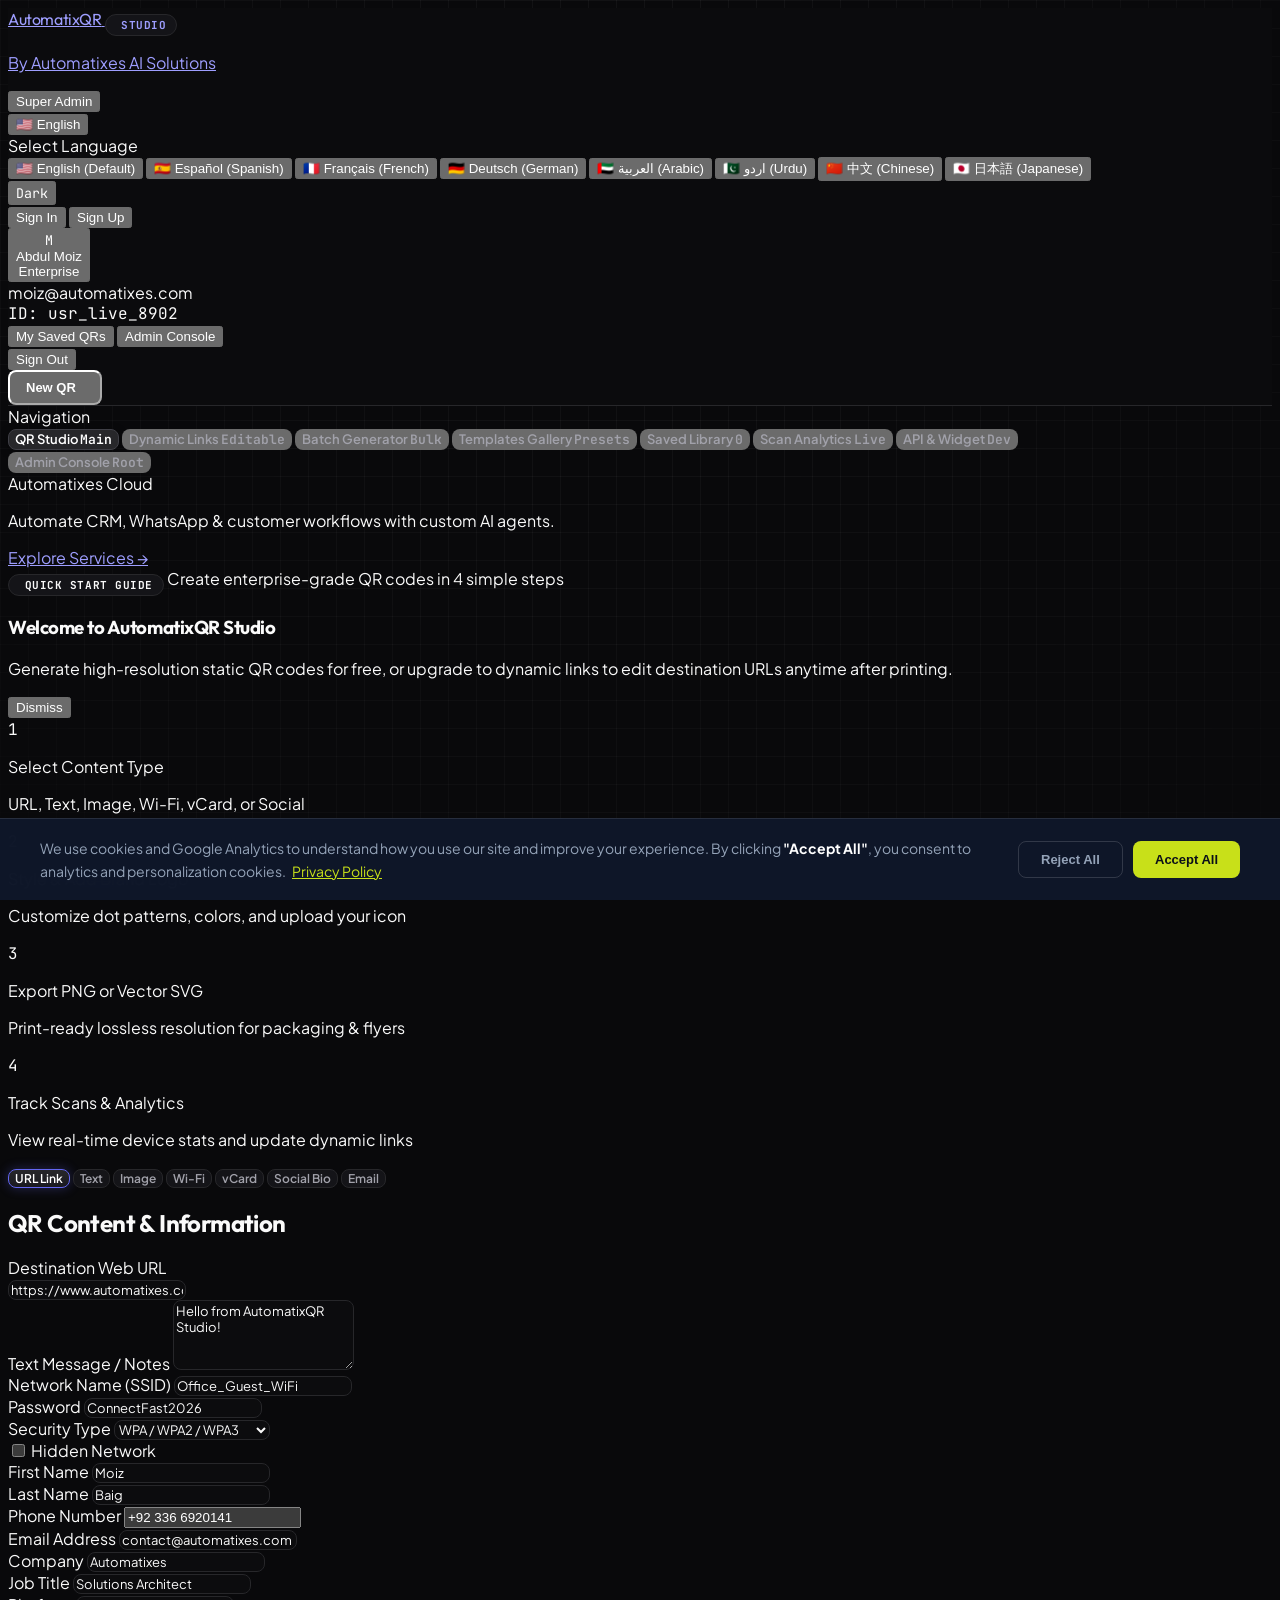
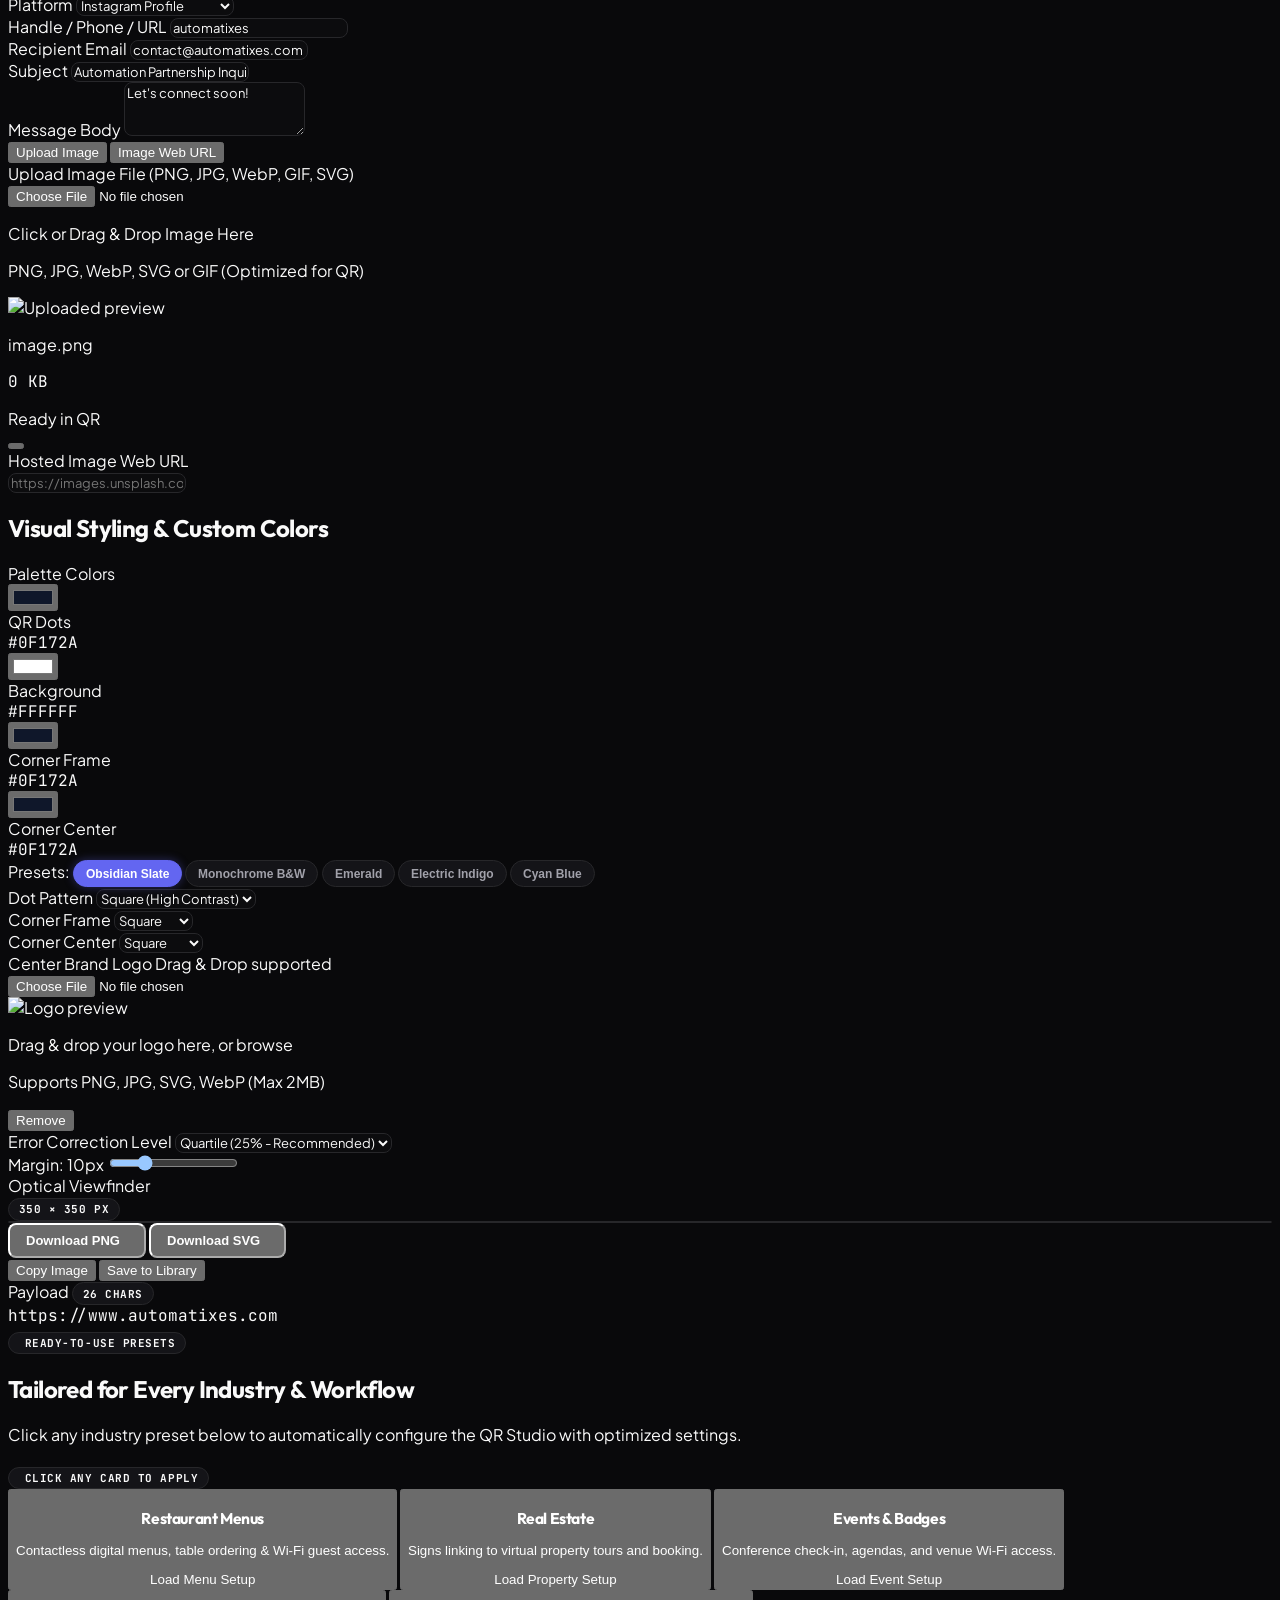
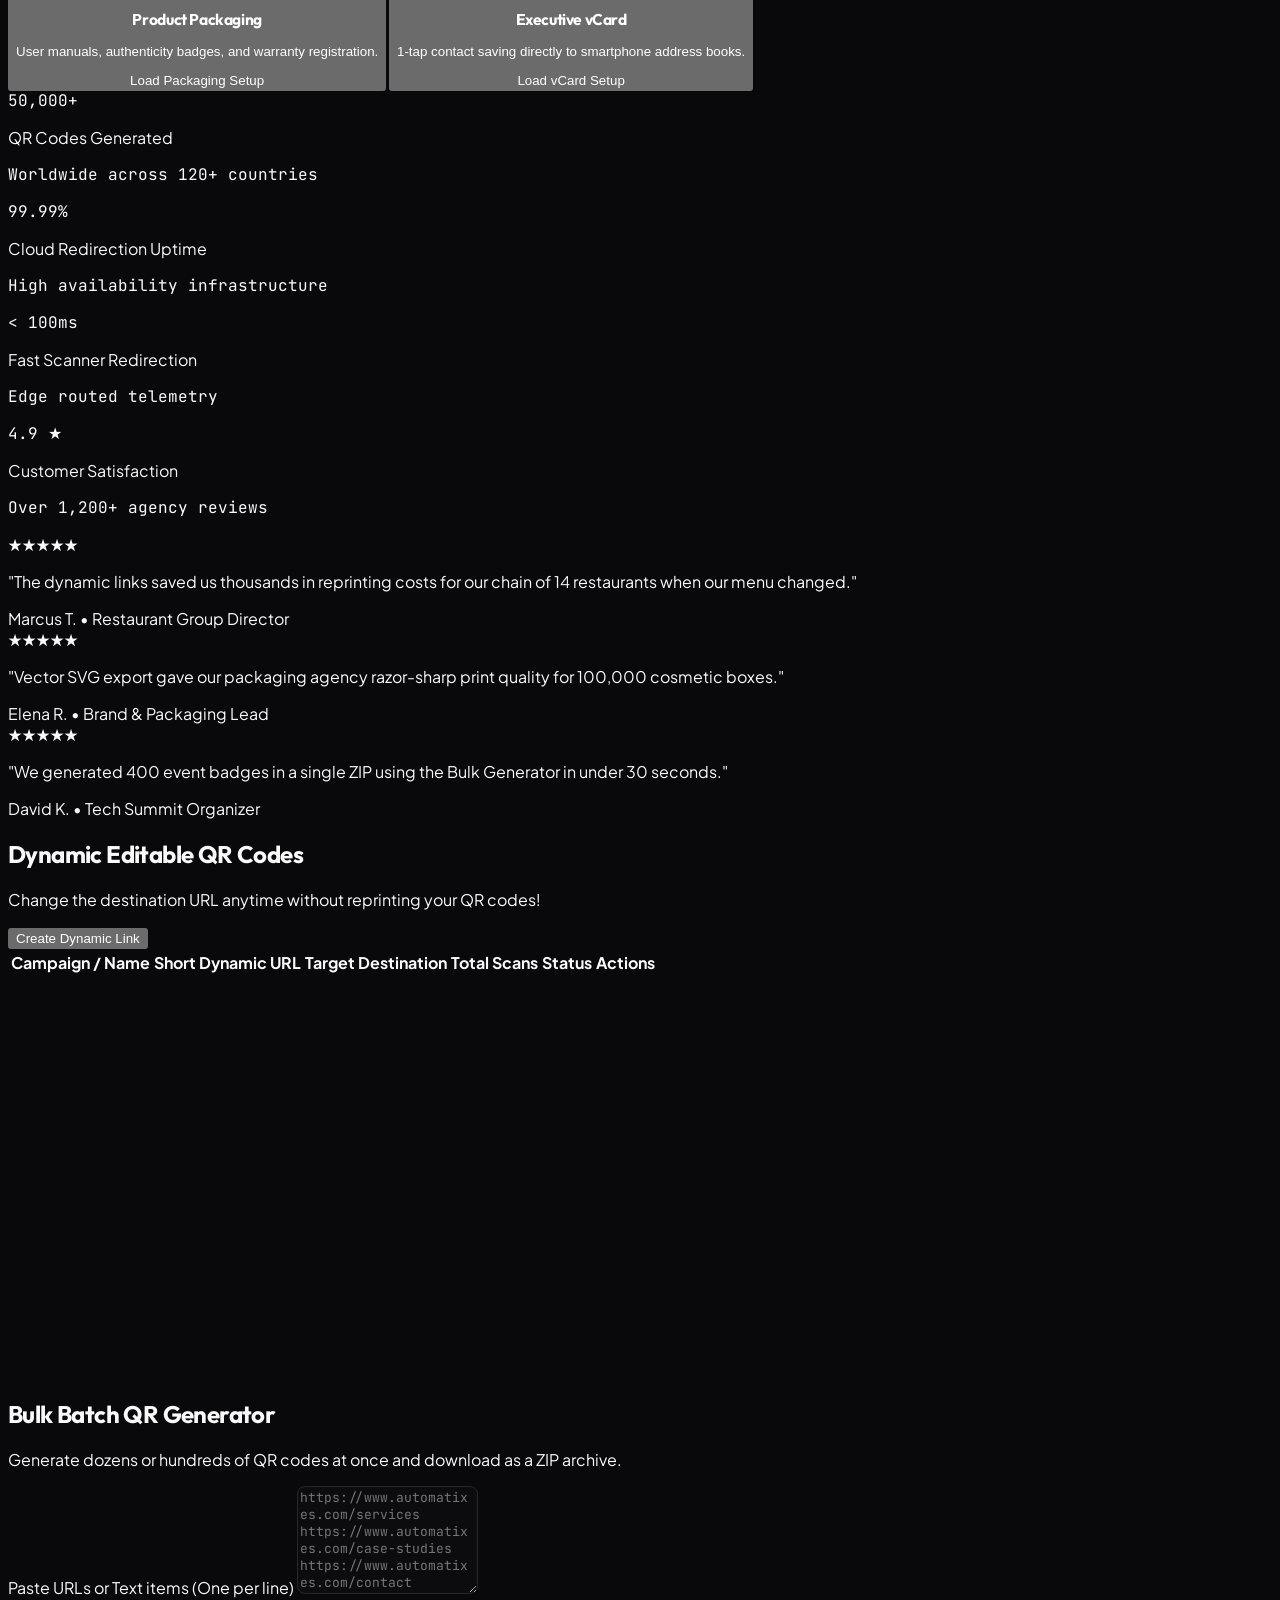
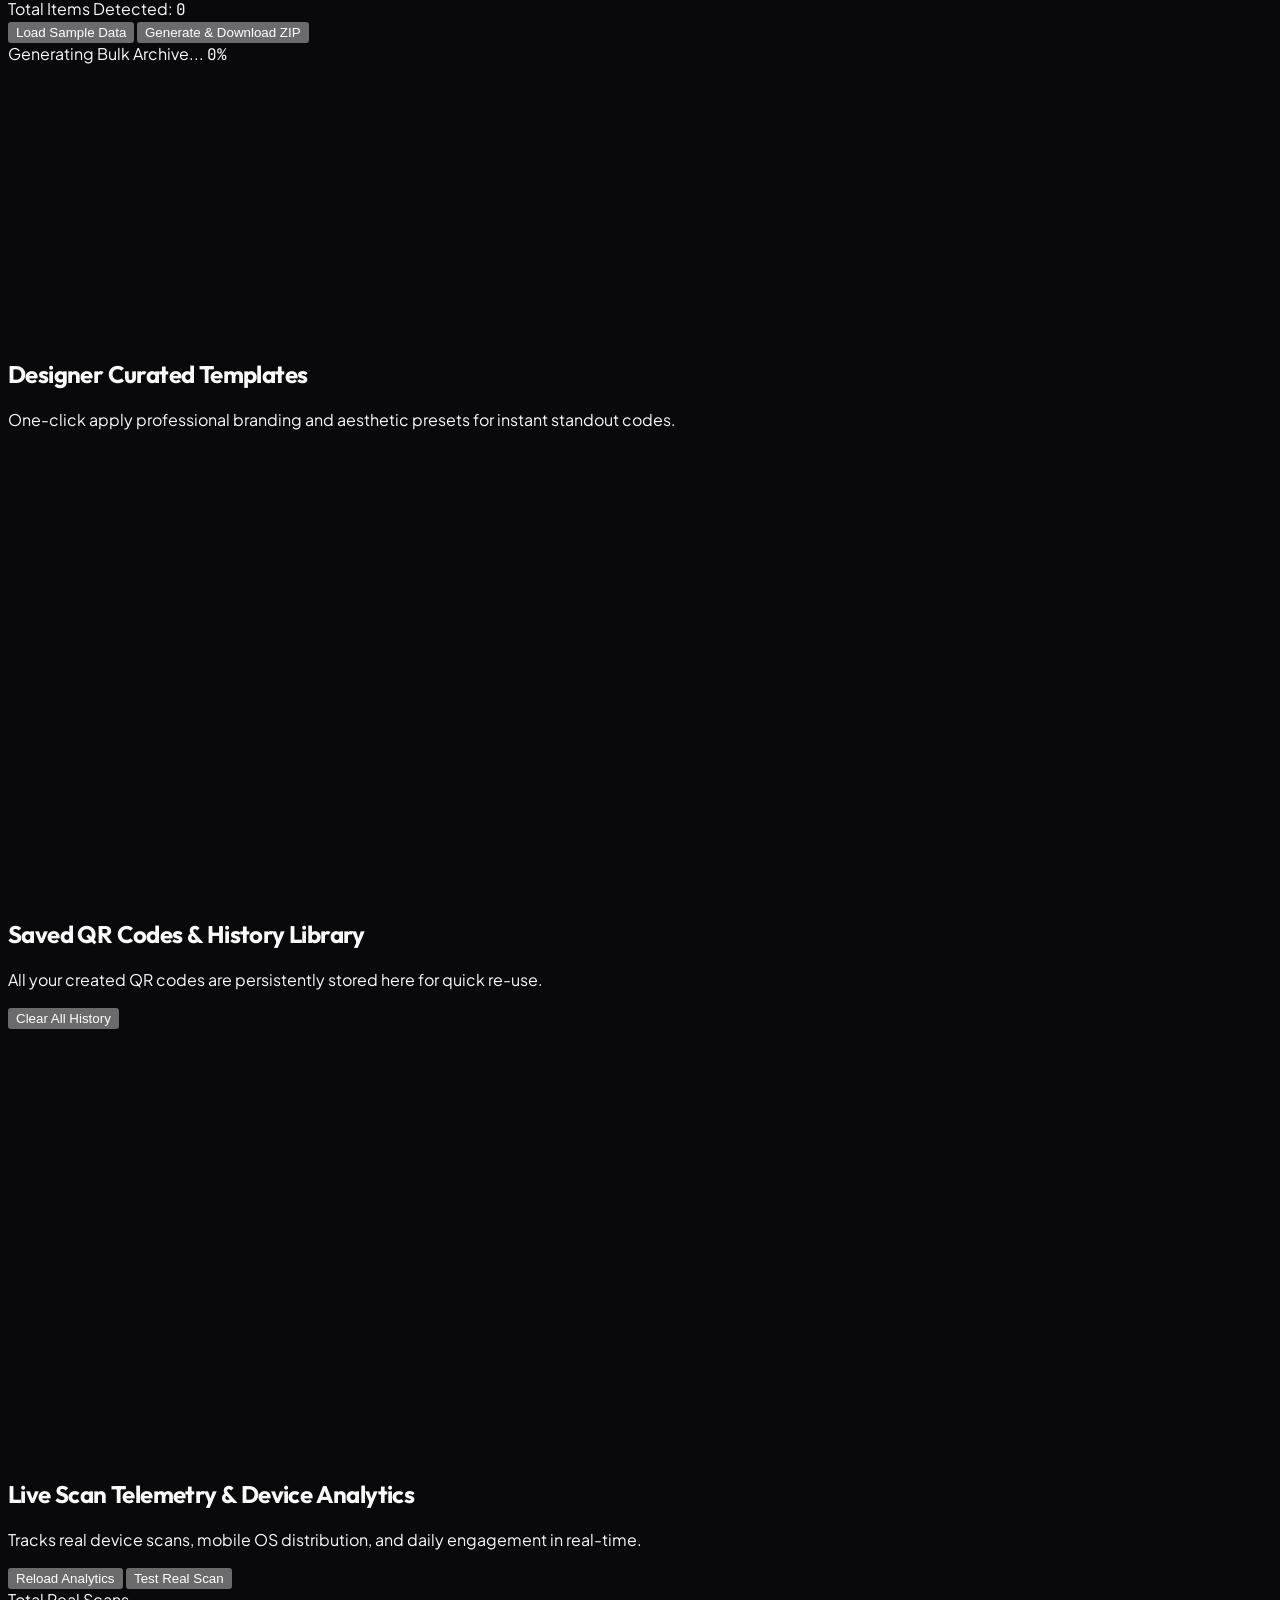
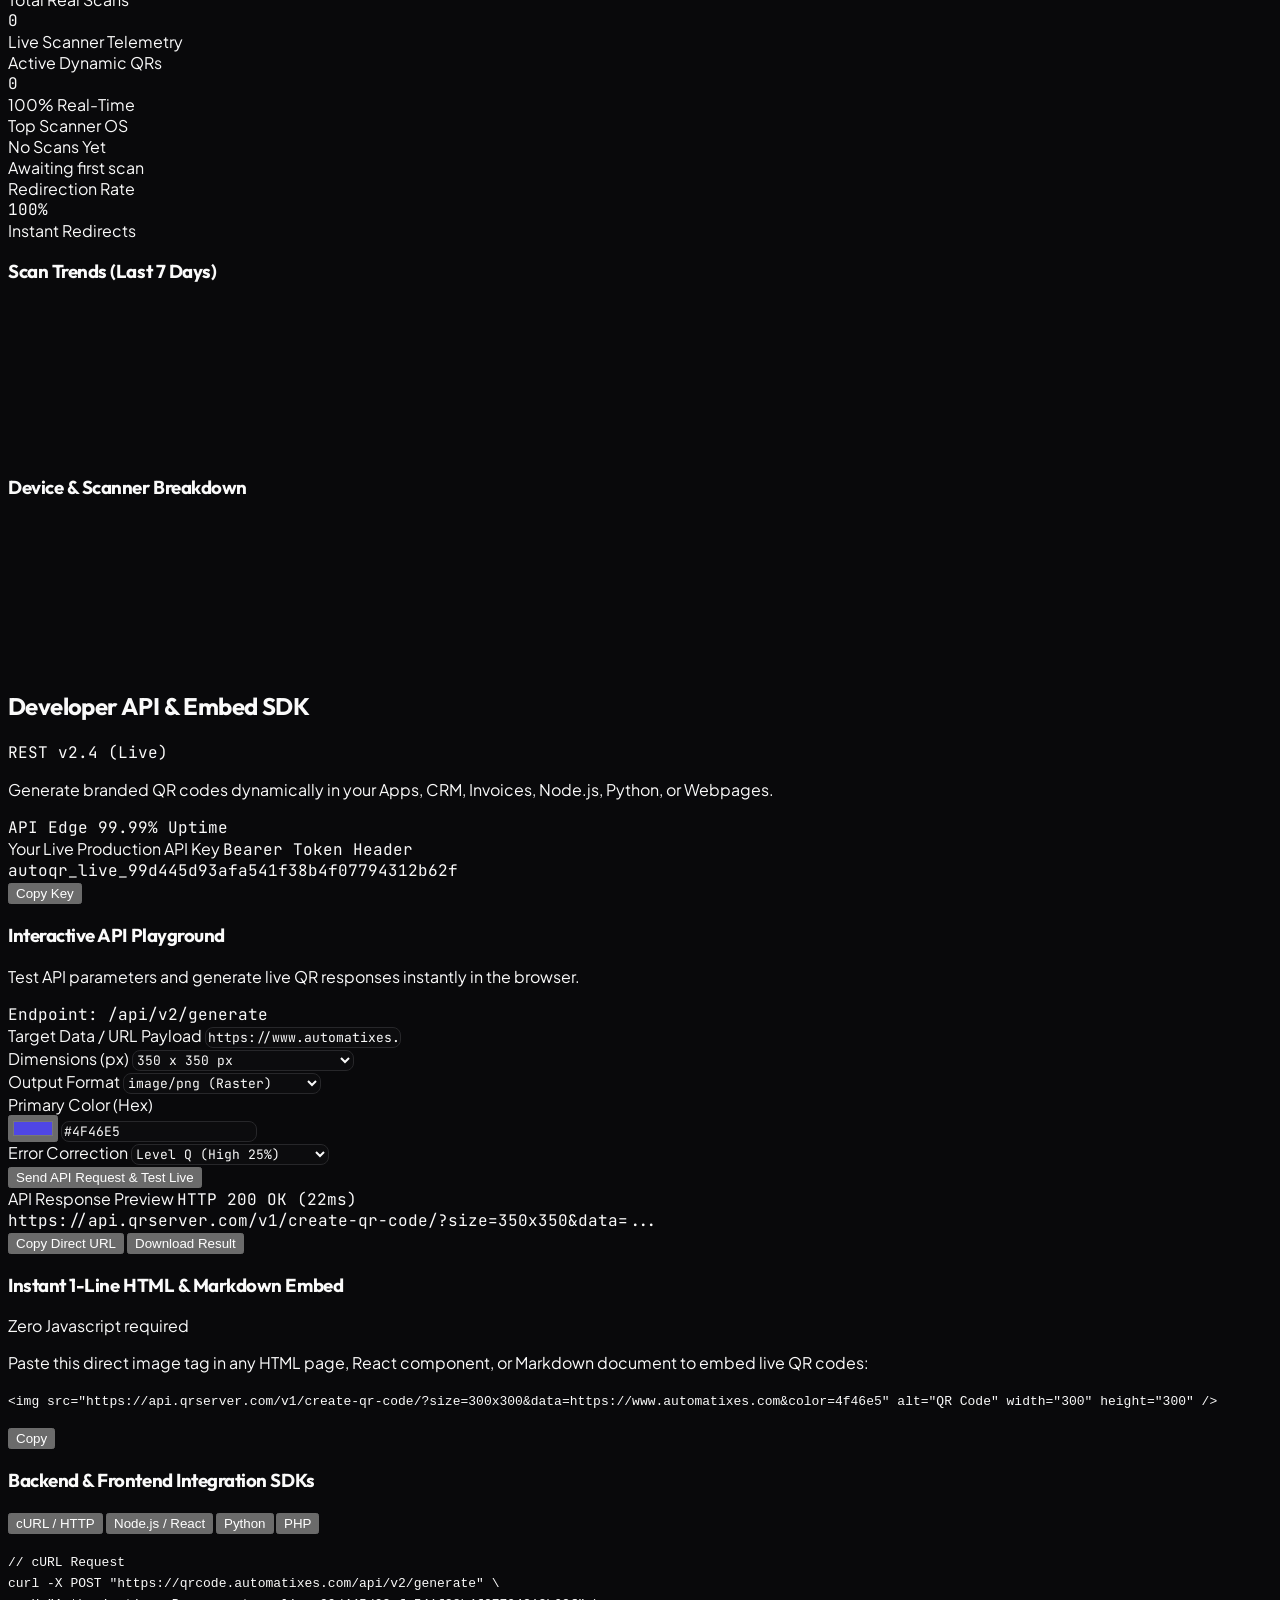
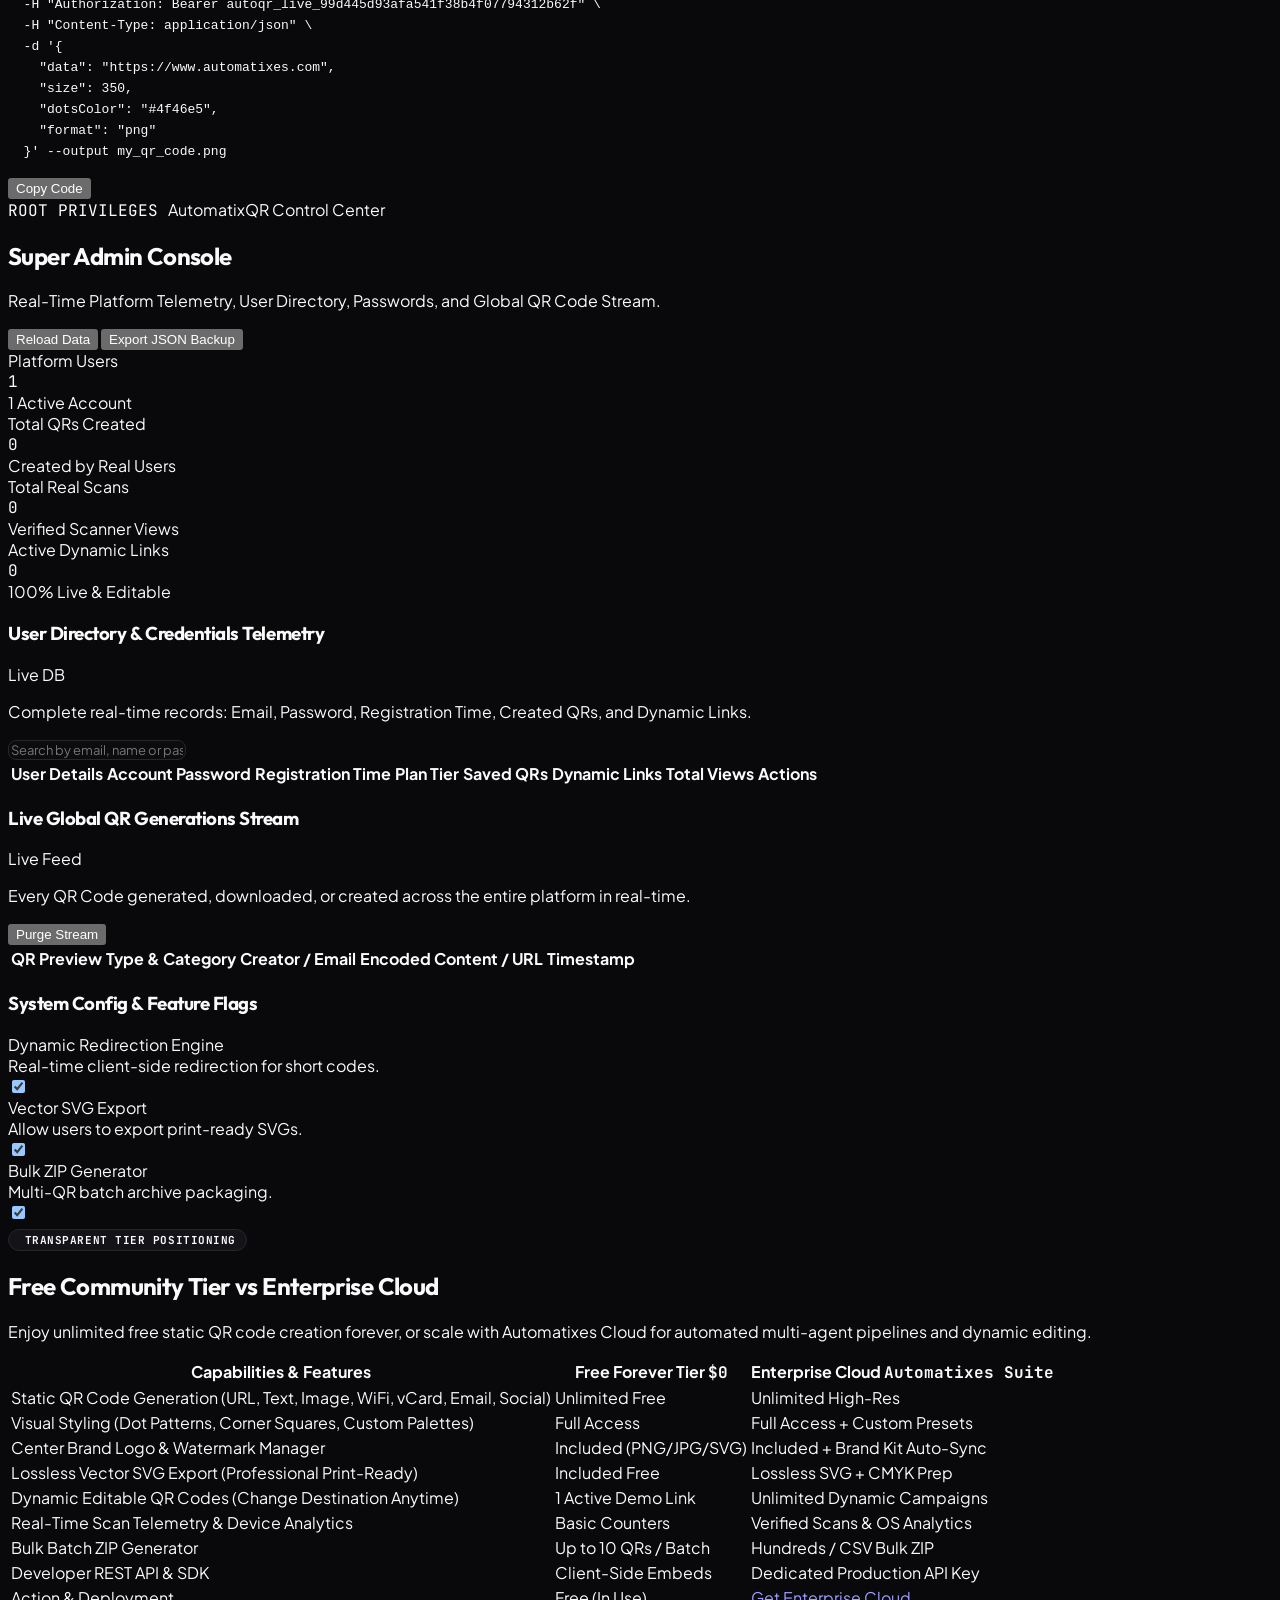
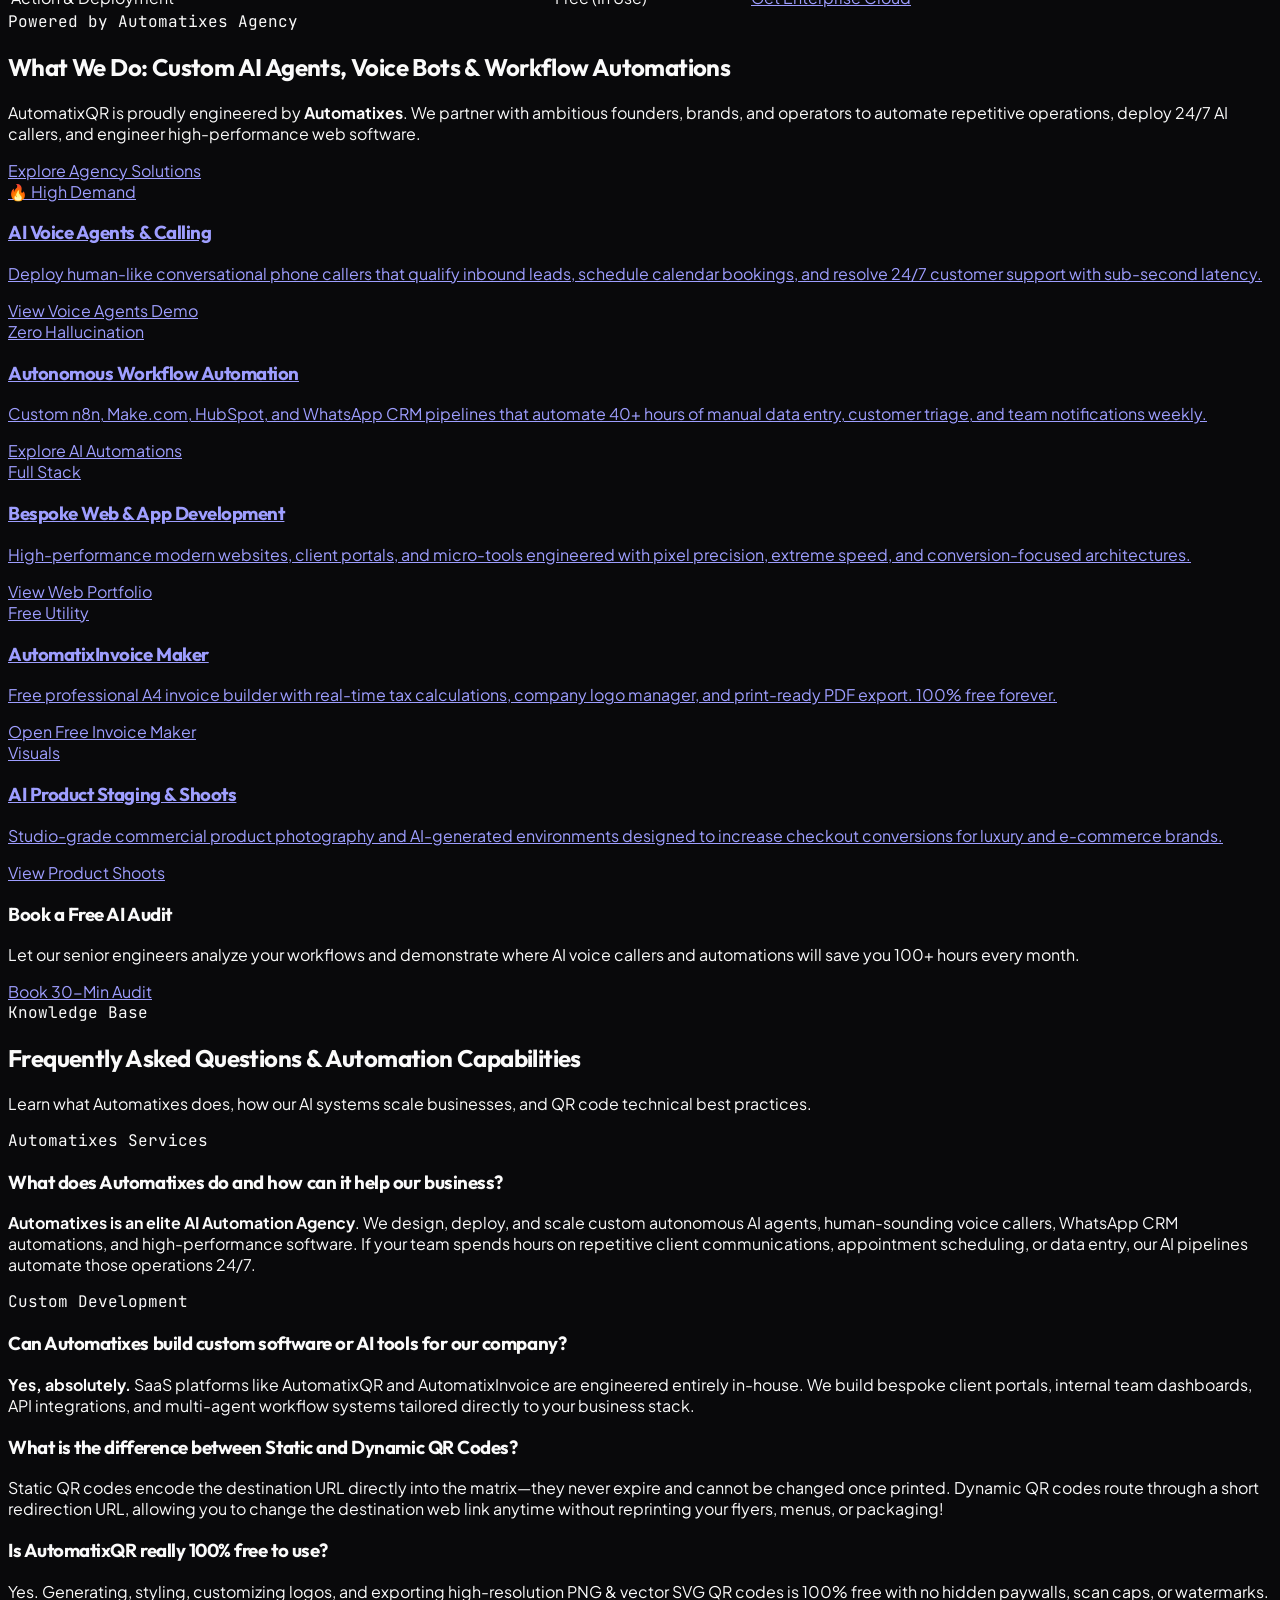
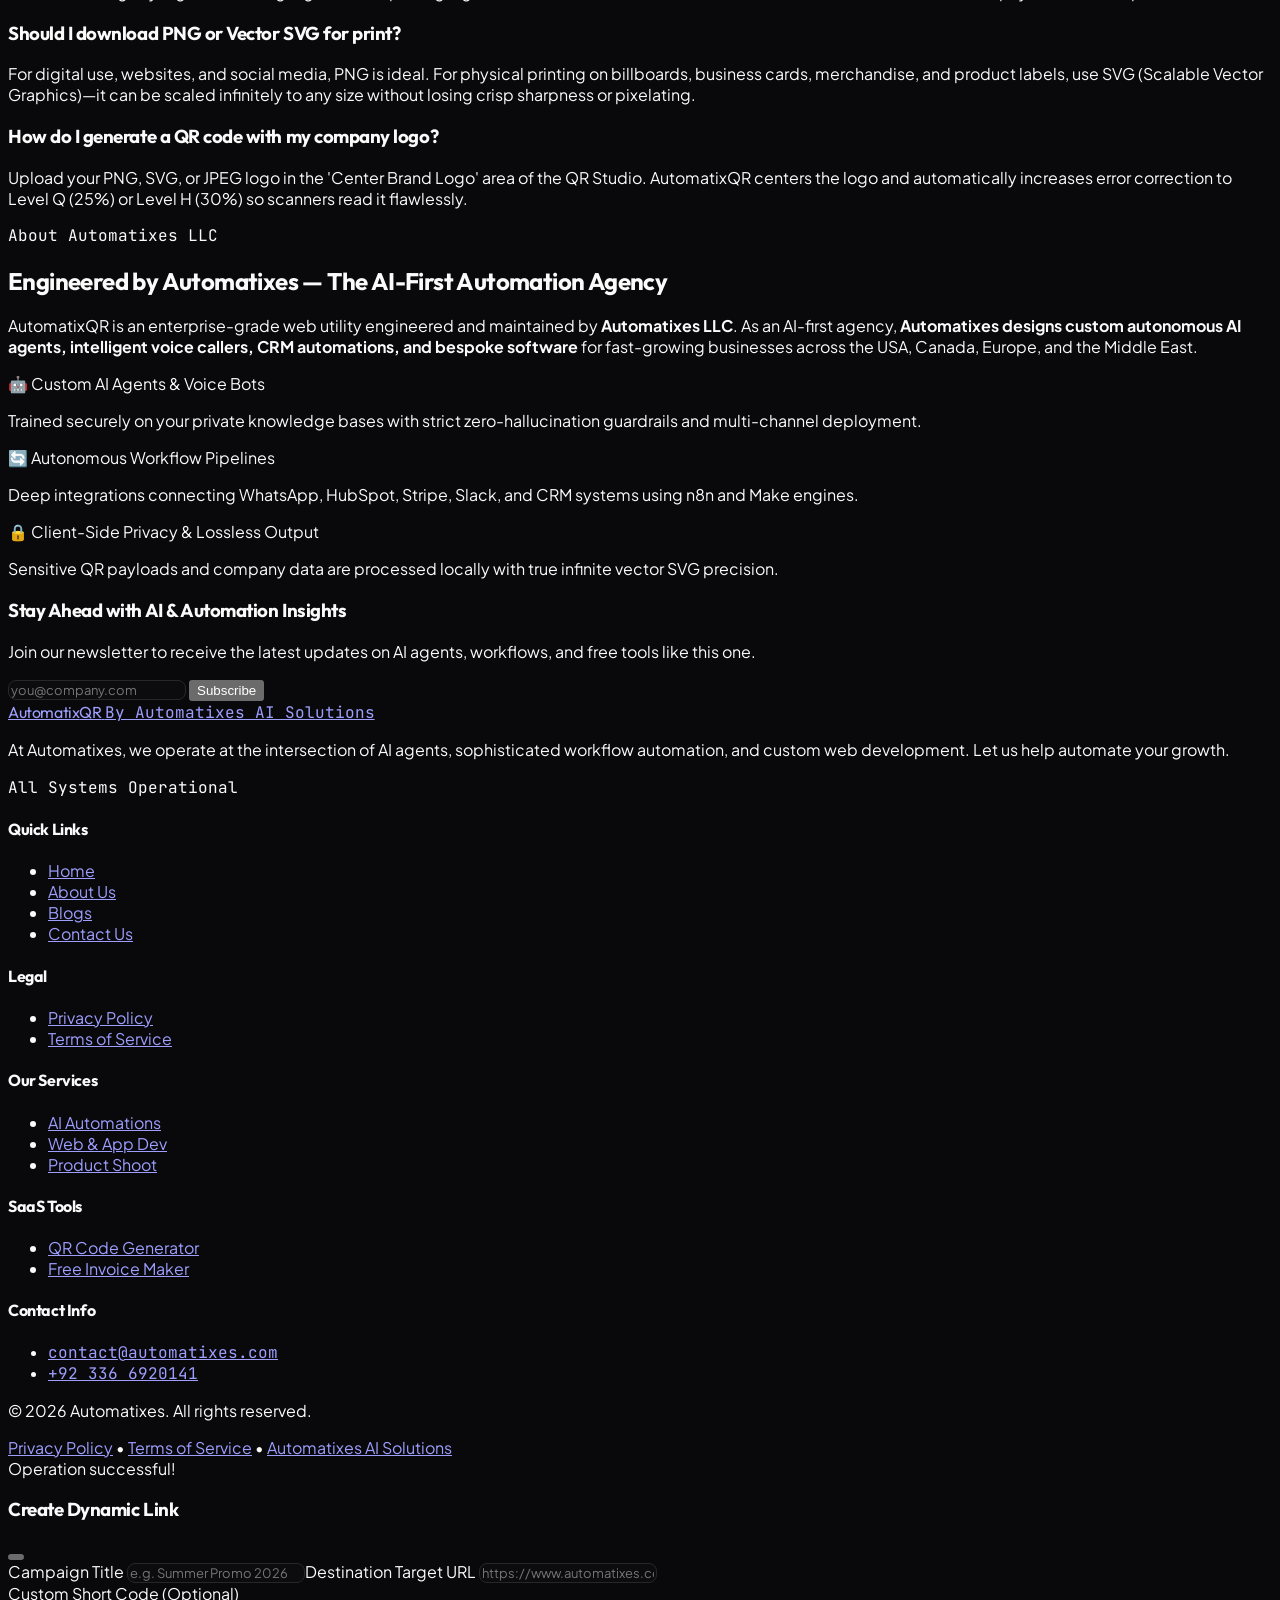
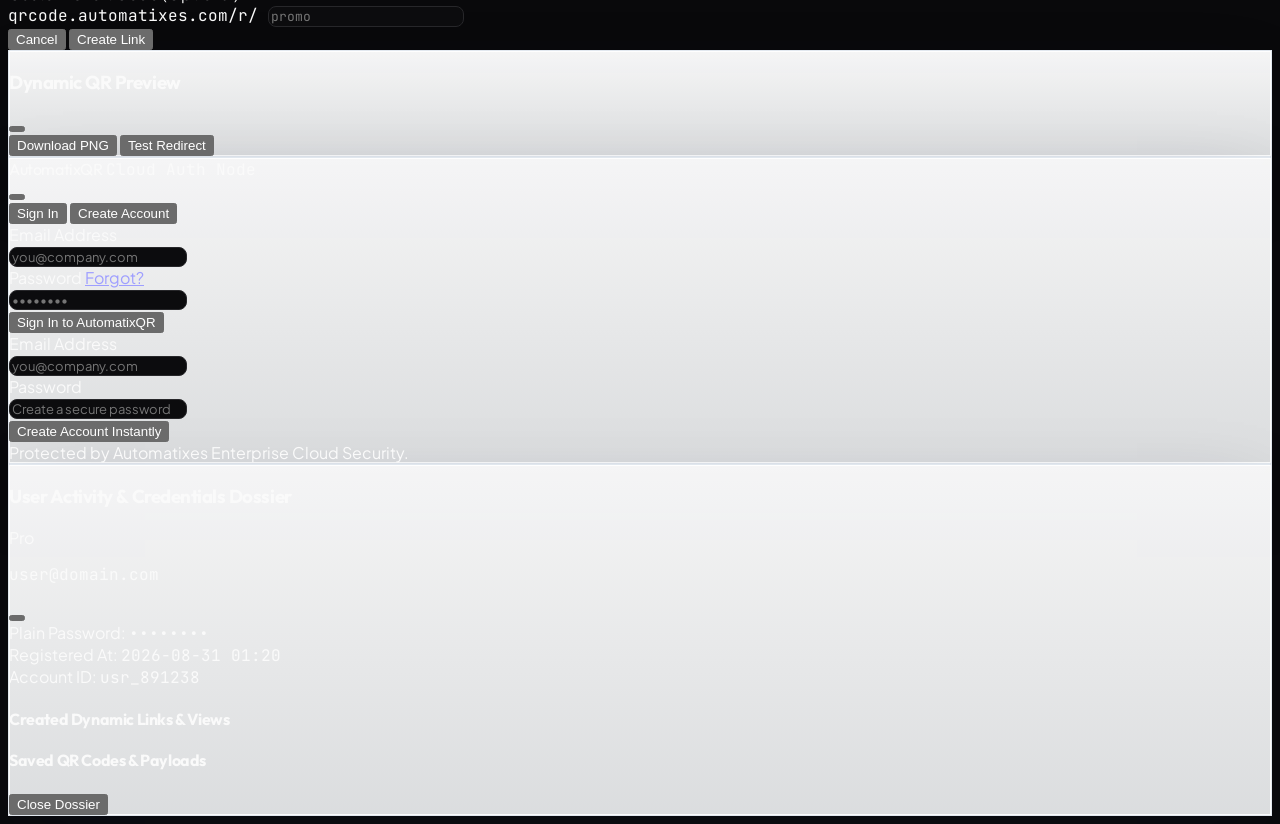
==== index.html @ f2b06e82 "feat(marketing): restore technical blueprint grid design & add high-impact Automatixes capabilities " ====
<!DOCTYPE html>
<html lang="en" dir="ltr" class="dark">
<head>
  <!-- Google Consent Mode v2 (must fire BEFORE gtag.js) -->
  <script>
    window.dataLayer = window.dataLayer || [];
    function gtag(){dataLayer.push(arguments);}
    gtag('consent', 'default', {
      'ad_storage': 'denied',
      'ad_user_data': 'denied',
      'ad_personalization': 'denied',
      'analytics_storage': 'denied',
      'wait_for_update': 500
    });
    if (localStorage.getItem('cookie_consent') === 'granted') {
      gtag('consent', 'update', {
        'ad_storage': 'granted',
        'ad_user_data': 'granted',
        'ad_personalization': 'granted',
        'analytics_storage': 'granted'
      });
    }
  </script>
  <!-- Google tag (gtag.js) -->
  <script async src="https://www.googletagmanager.com/gtag/js?id=G-QNFRW1GPJR"></script>
  <script>
    gtag('js', new Date());
    gtag('config', 'G-QNFRW1GPJR');
  </script>

  <!-- Meta Pixel Code -->
  <script>
  !function(f,b,e,v,n,t,s)
  {if(f.fbq)return;n=f.fbq=function(){n.callMethod?
  n.callMethod.apply(n,arguments):n.queue.push(arguments)};
  if(!f._fbq)f._fbq=n;n.push=n;n.loaded=!0;n.version='2.0';
  n.queue=[];t=b.createElement(e);t.async=!0;
  t.src=v;s=b.getElementsByTagName(e)[0];
  s.parentNode.insertBefore(t,s)}(window, document,'script',
  'https://connect.facebook.net/en_US/fbevents.js');
  fbq('init', 'PLACEHOLDER_PIXEL_ID');
  fbq('track', 'PageView');
  </script>
  <noscript><img height="1" width="1" style="display:none"
  src="https://www.facebook.com/tr?id=PLACEHOLDER_PIXEL_ID&ev=PageView&noscript=1"
  /></noscript>
  <!-- End Meta Pixel Code -->

  <!-- SoftwareApplication Schema -->
  <script type="application/ld+json">
  {
    "@context": "https://schema.org",
    "@type": "SoftwareApplication",
    "name": "QR Code Generator by Automatixes",
    "operatingSystem": "All",
    "applicationCategory": "BusinessApplication",
    "offers": {
      "@type": "Offer",
      "price": "0",
      "priceCurrency": "USD"
    },
    "description": "Generate static and dynamic QR codes with center brand logos, custom colors, and vector SVG exports for free."
  }
  </script>
  <meta charset="UTF-8">
  <script>
    (function() {
      try {
        var saved = localStorage.getItem('automatix_qr_theme_mode_v2');
        if (saved === 'light') {
          document.documentElement.classList.add('light');
          document.documentElement.classList.remove('dark');
        } else {
          document.documentElement.classList.add('dark');
          document.documentElement.classList.remove('light');
        }
      } catch(e) {}
    })();
  </script>
  <meta name="viewport" content="width=device-width, initial-scale=1.0">
  <title>AutomatixQR - Free Dynamic QR Code Generator with Custom Logo & Analytics</title>
  <meta name="description" content="Generate custom, high-resolution QR codes for URLs, Wi-Fi, vCards, images, text, and payments. Free dynamic QR code generator with real-time scan analytics, vector SVG/PNG export, and batch generator.">
  <meta name="keywords" content="free QR code generator, dynamic QR code generator, custom QR code maker, QR code with logo, QR code vector SVG, trackable QR codes, batch QR code generator, Wi-Fi QR code, vCard QR code, Automatixes">
  <link rel="canonical" href="https://qrcode.automatixes.com/">
  <link rel="icon" type="image/svg+xml" href="favicon.svg">
  <link rel="alternate icon" href="favicon.svg">

  <!-- Open Graph / Facebook / LinkedIn -->
  <meta property="og:type" content="website">
  <meta property="og:url" content="https://qrcode.automatixes.com/">
  <meta property="og:title" content="AutomatixQR - Free Dynamic QR Code Generator with Custom Logo">
  <meta property="og:description" content="Create custom, trackable QR codes with brand logos, custom dot styles, vector SVG exports, and live scan analytics. 100% Free Forever.">
  <meta property="og:image" content="https://www.automatixes.com/assets/img/logo/automatixes-logo-new.png">

  <!-- Twitter Card -->
  <meta name="twitter:card" content="summary_large_image">
  <meta name="twitter:url" content="https://qrcode.automatixes.com/">
  <meta name="twitter:title" content="AutomatixQR - Free Dynamic QR Code Generator with Custom Logo">
  <meta name="twitter:description" content="Create custom, trackable QR codes with brand logos, vector SVG exports, and live scan analytics. 100% Free Forever.">
  <meta name="twitter:image" content="https://www.automatixes.com/assets/img/logo/automatixes-logo-new.png">

  <!-- Schema.org SoftwareApplication & Organization Structured Data -->
  <script type="application/ld+json">
  {
    "@context": "https://schema.org",
    "@graph": [
      {
        "@type": "SoftwareApplication",
        "@id": "https://qrcode.automatixes.com/#software",
        "name": "AutomatixQR",
        "url": "https://qrcode.automatixes.com/",
        "applicationCategory": "DesignApplication",
        "operatingSystem": "All",
        "offers": {
          "@type": "Offer",
          "price": "0",
          "priceCurrency": "USD"
        },
        "description": "Free enterprise-grade dynamic QR code generator with logo embedding, vector SVG/PNG export, real-time scan analytics, batch ZIP generator, and developer API.",
        "author": {
          "@type": "Organization",
          "name": "Automatixes LLC",
          "url": "https://www.automatixes.com"
        }
      },
      {
        "@type": "FAQPage",
        "@id": "https://qrcode.automatixes.com/#faq",
        "mainEntity": [
          {
            "@type": "Question",
            "name": "What is the difference between Static and Dynamic QR Codes?",
            "acceptedAnswer": {
              "@type": "Answer",
              "text": "Static QR codes encode data directly into the matrix—they never expire and cannot be modified once printed. Dynamic QR codes route through a short redirection URL, enabling you to change the destination web link anytime without reprinting your packaging, flyers, or business cards."
            }
          },
          {
            "@type": "Question",
            "name": "Is AutomatixQR completely free to use?",
            "acceptedAnswer": {
              "@type": "Answer",
              "text": "Yes. Generating, designing, styling with custom colors, adding brand logos, and downloading high-resolution PNG and vector SVG QR codes is 100% free with no expiration, scan limits, or watermarks."
            }
          },
          {
            "@type": "Question",
            "name": "Should I download PNG or Vector SVG for printing?",
            "acceptedAnswer": {
              "@type": "Answer",
              "text": "For digital screens and social media, PNG format is ideal. For physical printing on billboards, product packaging, menus, and business cards, use SVG (Scalable Vector Graphics), which scales infinitely without pixelation."
            }
          },
          {
            "@type": "Question",
            "name": "Can I add a custom brand logo or image to my QR code?",
            "acceptedAnswer": {
              "@type": "Answer",
              "text": "Yes. You can upload any PNG, JPEG, or SVG logo. AutomatixQR automatically applies high error correction (Level Q/H) to ensure your QR code remains instantly scannable by all iOS and Android smartphone cameras."
            }
          },
          {
            "@type": "Question",
            "name": "Do QR codes generated on AutomatixQR ever expire?",
            "acceptedAnswer": {
              "@type": "Answer",
              "text": "No. All static QR codes (URLs, plain text, Wi-Fi passwords, vCards) and standard dynamic links generated on AutomatixQR have lifetime validity with unlimited scans."
            }
          }
        ]
      }
    ]
  }
  </script>

  <!-- Tailwind CSS CDN -->
  <script src="https://cdn.tailwindcss.com"></script>
  <script>
    tailwind.config = {
      darkMode: 'class',
      theme: {
        extend: {
          colors: {
            signal: {
              50: '#eff6ff',
              100: '#dbeafe',
              200: '#bfdbfe',
              500: '#3b82f6',
              600: '#1d4ed8',
              700: '#1e40af',
              800: '#1e3a8a',
            },
            brand: {
              50: '#eff6ff',
              100: '#dbeafe',
              200: '#bfdbfe',
              500: '#2563eb',
              600: '#1d4ed8',
              700: '#1e40af',
            }
          },
          fontFamily: {
            sans: ['"Plus Jakarta Sans"', 'system-ui', 'sans-serif'],
            heading: ['Outfit', 'system-ui', 'sans-serif'],
            display: ['Outfit', 'system-ui', 'sans-serif'],
            mono: ['"JetBrains Mono"', 'monospace'],
          }
        }
      }
    }
  </script>
  <!-- Lucide Icons -->
  <script src="https://unpkg.com/lucide@latest"></script>
  <!-- QR Code Styling Library -->
  <script src="https://unpkg.com/qr-code-styling@1.6.0-rc.1/lib/qr-code-styling.js"></script>
  <!-- Chart.js for SaaS Analytics -->
  <script src="https://cdn.jsdelivr.net/npm/chart.js"></script>
  <!-- JSZip for Bulk/Batch ZIP Downloads -->
  <script src="https://cdnjs.cloudflare.com/ajax/libs/jszip/3.10.1/jszip.min.js"></script>
  <link rel="stylesheet" href="style.css?v=6.0.0">
  <link rel="preconnect" href="https://fonts.googleapis.com">
  <link rel="preconnect" href="https://fonts.gstatic.com" crossorigin>
  <link href="https://fonts.googleapis.com/css2?family=JetBrains+Mono:wght@400;500;600&family=Outfit:wght@500;600;700;800;900&family=Plus+Jakarta+Sans:wght@400;500;600;700&display=swap" rel="stylesheet">
  
  <style>
    /* ========================================================
       HIGH-END SPRING PHYSICS MODAL KEYFRAMES (AWWWARDS-TIER)
       ======================================================== */
    @keyframes modalSpringIn {
      0% {
        opacity: 0;
        transform: scale(0.84) translateY(32px);
        filter: blur(6px);
      }
      65% {
        transform: scale(1.02) translateY(-2px);
        filter: blur(0px);
      }
      100% {
        opacity: 1;
        transform: scale(1) translateY(0);
        filter: blur(0px);
      }
    }

    @keyframes backdropFadeIn {
      0% {
        opacity: 0;
        backdrop-filter: blur(0px);
        -webkit-backdrop-filter: blur(0px);
      }
      100% {
        opacity: 1;
        backdrop-filter: blur(14px);
        -webkit-backdrop-filter: blur(14px);
      }
    }

    /* Auto trigger animation when modal opens */
    .modal-backdrop:not(.hidden) {
      display: flex !important;
      animation: backdropFadeIn 0.35s cubic-bezier(0.16, 1, 0.3, 1) forwards;
    }

    .modal-backdrop:not(.hidden) .modal-dialog {
      animation: modalSpringIn 0.45s cubic-bezier(0.16, 1, 0.3, 1) forwards;
    }

    .double-bezel-shell {
      background: linear-gradient(180deg, rgba(255, 255, 255, 0.96) 0%, rgba(248, 250, 252, 0.88) 100%);
      border: 1px solid rgba(226, 232, 240, 0.95);
      box-shadow: 0 30px 80px -15px rgba(15, 23, 42, 0.28), 0 0 0 1px rgba(255, 255, 255, 0.9) inset;
    }

    /* Universal Button Haptic Micro-Interactions & Magnetic Physics */
    button, .btn, .tab-btn, .nav-item, .preset-pill, input[type="submit"] {
      transition: transform 0.18s cubic-bezier(0.16, 1, 0.3, 1), box-shadow 0.18s cubic-bezier(0.16, 1, 0.3, 1), background-color 0.15s ease, border-color 0.15s ease;
      will-change: transform;
      user-select: none;
    }

    button:active, .btn:active, .tab-btn:active, .nav-item:active, .preset-pill:active {
      transform: scale(0.94) translateY(1px) !important;
    }

    button:hover, .btn:hover {
      transform: translateY(-1px);
    }

    /* Elegant Luxury Ripple Wave on Every Click */
    .ripple-wave {
      position: absolute;
      border-radius: 50%;
      transform: scale(0);
      animation: rippleAnimation 0.6s cubic-bezier(0.16, 1, 0.3, 1) forwards;
      background-color: rgba(255, 255, 255, 0.45);
      pointer-events: none;
      z-index: 10;
    }

    @keyframes rippleAnimation {
      to {
        transform: scale(4);
        opacity: 0;
      }
    }

    /* View Panel Dynamic Entry Slide & Fade */
    .view-panel:not(.hidden) {
      animation: viewPanelIn 0.38s cubic-bezier(0.16, 1, 0.3, 1) forwards;
      will-change: transform, opacity;
    }

    @keyframes viewPanelIn {
      0% {
        opacity: 0;
        transform: translateY(16px) scale(0.992);
        filter: blur(4px);
      }
      100% {
        opacity: 1;
        transform: translateY(0) scale(1);
        filter: blur(0px);
      }
    }
  </style>
</head>
<body class="bg-slate-50 text-slate-800 min-h-screen flex flex-col font-sans antialiased selection:bg-indigo-500 selection:text-white">

  <!-- Ambient Background Accents -->
  <div class="fixed inset-0 pointer-events-none overflow-hidden -z-10">
    <div class="absolute -top-40 left-1/4 w-[600px] h-[600px] bg-indigo-100/60 rounded-full blur-[140px]"></div>
    <div class="absolute top-1/3 -right-20 w-[500px] h-[500px] bg-violet-100/50 rounded-full blur-[140px]"></div>
    <div class="absolute -bottom-20 left-1/3 w-[500px] h-[500px] bg-blue-100/40 rounded-full blur-[140px]"></div>
  </div>  <!-- Top SaaS Header Navigation (High-End Fluid Island Glass) -->
  <header class="border-b border-slate-200/80 dark:border-white/10 bg-white/85 dark:bg-[#05070d]/85 backdrop-blur-2xl sticky top-0 z-50 shadow-sm transition-colors duration-300">
    <div class="max-w-[1600px] mx-auto px-4 sm:px-6 lg:px-8 h-16 flex items-center justify-between">
      
      <!-- Brand Logo linking to Automatixes -->
      <div class="flex items-center space-x-3">
        <a href="https://www.automatixes.com/" target="_blank" class="flex items-center gap-3 group">
          <div class="w-9 h-9 rounded-lg bg-slate-900 dark:bg-white text-white dark:text-slate-900 flex items-center justify-center shadow-xs">
            <i data-lucide="qr-code" class="w-5 h-5"></i>
          </div>
          <div>
            <div class="flex items-center gap-2">
              <span class="text-base font-bold font-heading text-slate-900 dark:text-white tracking-tight">Automatix<span class="text-slate-900 dark:text-white font-extrabold">QR</span></span>
              <span class="eyebrow-pill text-slate-700 dark:text-slate-300 border-slate-300 dark:border-slate-700">
                <span class="w-1.5 h-1.5 rounded-full bg-emerald-500"></span>
                <span data-i18n="pro_badge">Studio</span>
              </span>
            </div>
            <p class="text-[11px] text-slate-500 dark:text-slate-400 font-medium">By Automatixes AI Solutions</p>
          </div>
        </a>
      </div>

      <!-- Right Header Actions -->
      <div class="flex items-center gap-3">
        
        <!-- Admin Panel Switcher Button (Only visible for Admin) -->
        <button id="header-admin-btn" class="hidden px-3.5 py-1.5 bg-slate-900 text-white hover:bg-slate-800 rounded-lg text-xs font-semibold flex items-center gap-1.5 transition shadow-xs">
          <i data-lucide="shield-alert" class="w-3.5 h-3.5 text-amber-400"></i>
          <span>Super Admin</span>
        </button>

        <!-- Language Switcher Dropdown -->
        <div class="relative">
          <button id="lang-selector-btn" class="px-3 py-1.5 bg-slate-100 dark:bg-slate-800 hover:bg-slate-200 dark:hover:bg-slate-700 border border-slate-200 dark:border-slate-700 rounded-lg text-xs font-semibold text-slate-700 dark:text-slate-200 flex items-center gap-2 transition shadow-xs">
            <span id="current-lang-flag">🇺🇸</span>
            <span id="current-lang-name">English</span>
            <i data-lucide="chevron-down" class="w-3.5 h-3.5 text-slate-400"></i>
          </button>
          
          <div id="lang-dropdown-menu" class="hidden absolute right-0 mt-2 w-48 bg-white dark:bg-[#0f172a] border border-slate-200 dark:border-slate-800 rounded-xl shadow-xl py-2 z-50 text-xs backdrop-blur-xl">
            <div class="px-3 py-1.5 text-[10px] font-bold uppercase tracking-wider text-slate-400 border-b border-slate-100 dark:border-slate-800">
              Select Language
            </div>
            <button data-lang="en" data-flag="🇺🇸" data-name="English" class="lang-opt w-full px-3.5 py-2 text-left flex items-center gap-2.5 hover:bg-slate-100 dark:hover:bg-slate-800 font-medium text-slate-700 dark:text-slate-200">
              <span>🇺🇸</span> English (Default)
            </button>
            <button data-lang="es" data-flag="🇪🇸" data-name="Español" class="lang-opt w-full px-3.5 py-2 text-left flex items-center gap-2.5 hover:bg-slate-100 dark:hover:bg-slate-800 font-medium text-slate-700 dark:text-slate-200">
              <span>🇪🇸</span> Español (Spanish)
            </button>
            <button data-lang="fr" data-flag="🇫🇷" data-name="Français" class="lang-opt w-full px-3.5 py-2 text-left flex items-center gap-2.5 hover:bg-slate-100 dark:hover:bg-slate-800 font-medium text-slate-700 dark:text-slate-200">
              <span>🇫🇷</span> Français (French)
            </button>
            <button data-lang="de" data-flag="🇩🇪" data-name="Deutsch" class="lang-opt w-full px-3.5 py-2 text-left flex items-center gap-2.5 hover:bg-slate-100 dark:hover:bg-slate-800 font-medium text-slate-700 dark:text-slate-200">
              <span>🇩🇪</span> Deutsch (German)
            </button>
            <button data-lang="ar" data-flag="🇦🇪" data-name="العربية" class="lang-opt w-full px-3.5 py-2 text-left flex items-center gap-2.5 hover:bg-slate-100 dark:hover:bg-slate-800 font-medium text-slate-700 dark:text-slate-200">
              <span>🇦🇪</span> العربية (Arabic)
            </button>
            <button data-lang="ur" data-flag="🇵🇰" data-name="اردو" class="lang-opt w-full px-3.5 py-2 text-left flex items-center gap-2.5 hover:bg-slate-100 dark:hover:bg-slate-800 font-medium text-slate-700 dark:text-slate-200">
              <span>🇵🇰</span> اردو (Urdu)
            </button>
            <button data-lang="zh" data-flag="🇨🇳" data-name="中文" class="lang-opt w-full px-3.5 py-2 text-left flex items-center gap-2.5 hover:bg-slate-100 dark:hover:bg-slate-800 font-medium text-slate-700 dark:text-slate-200">
              <span>🇨🇳</span> 中文 (Chinese)
            </button>
            <button data-lang="ja" data-flag="🇯🇵" data-name="日本語" class="lang-opt w-full px-3.5 py-2 text-left flex items-center gap-2.5 hover:bg-slate-100 dark:hover:bg-slate-800 font-medium text-slate-700 dark:text-slate-200">
              <span>🇯🇵</span> 日本語 (Japanese)
            </button>
          </div>
        </div>

        <!-- Dark / Light Theme Toggle Switch -->
        <button id="theme-toggle-btn" class="h-9 px-3 rounded-lg bg-slate-200/80 dark:bg-[#18181b] hover:bg-slate-300/80 dark:hover:bg-[#27272a] border border-slate-300 dark:border-[#27272a] text-slate-800 dark:text-slate-200 flex items-center gap-1.5 transition shadow-xs cursor-pointer active:scale-95" title="Switch Theme (Dark / Light)">
          <i id="theme-icon-sun" data-lucide="sun" class="w-4 h-4 text-amber-500 hidden"></i>
          <i id="theme-icon-moon" data-lucide="moon" class="w-4 h-4 text-indigo-500 dark:text-indigo-400"></i>
          <span id="theme-text-label" class="text-[11px] font-mono font-bold tracking-wide">Dark</span>
        </button>

        <!-- Auth Area: Sign In / Sign Up or Logged in User Profile -->
        <div id="auth-guest-section" class="flex items-center gap-2">
          <button id="header-signin-btn" class="px-3.5 py-1.5 text-xs font-semibold text-slate-700 dark:text-slate-300 hover:text-slate-900 dark:hover:text-white bg-slate-100 dark:bg-slate-800 hover:bg-slate-200 dark:hover:bg-slate-700 border border-slate-200 dark:border-slate-700 rounded-lg transition">
            Sign In
          </button>
          <button id="header-signup-btn" class="px-3.5 py-1.5 text-xs font-bold text-white dark:text-slate-900 bg-slate-900 hover:bg-slate-800 dark:bg-white dark:hover:bg-slate-100 rounded-lg shadow-xs transition">
            Sign Up
          </button>
        </div>

        <div id="auth-user-section" class="hidden relative">
          <button id="user-menu-btn" class="flex items-center gap-2.5 p-1 pl-2.5 pr-3 bg-slate-100 dark:bg-slate-800 hover:bg-slate-200 dark:hover:bg-slate-700 border border-slate-200 dark:border-slate-700 rounded-lg transition">
            <div class="w-6 h-6 rounded-md bg-slate-900 text-white font-bold text-xs flex items-center justify-center font-mono uppercase" id="user-avatar-initial">
              M
            </div>
            <div class="text-left hidden sm:block">
              <div class="text-xs font-bold text-slate-800 dark:text-white leading-tight" id="user-display-name">Abdul Moiz</div>
              <div class="text-[10px] text-slate-500 dark:text-slate-400 font-semibold" id="user-display-tier">Enterprise</div>
            </div>
            <i data-lucide="chevron-down" class="w-3.5 h-3.5 text-slate-400"></i>
          </button>

          <div id="user-dropdown-menu" class="hidden absolute right-0 mt-2 w-52 bg-white dark:bg-[#0f172a] border border-slate-200 dark:border-slate-800 rounded-xl shadow-xl py-2 z-50 text-xs">
            <div class="px-3.5 py-2 border-b border-slate-100 dark:border-slate-800">
              <div class="font-bold text-slate-800 dark:text-white" id="menu-user-email">moiz@automatixes.com</div>
              <div class="text-[10px] text-slate-400 font-mono">ID: usr_live_8902</div>
            </div>
            <button data-view="history" class="user-menu-item w-full px-3.5 py-2 text-left flex items-center gap-2 hover:bg-slate-100 dark:hover:bg-slate-800 text-slate-700 dark:text-slate-300">
              <i data-lucide="folder-clock" class="w-3.5 h-3.5 text-emerald-600"></i> My Saved QRs
            </button>
            <button data-view="admin" class="user-menu-item w-full px-3.5 py-2 text-left flex items-center gap-2 hover:bg-slate-100 dark:hover:bg-slate-800 text-slate-700 dark:text-slate-300">
              <i data-lucide="shield" class="w-3.5 h-3.5 text-slate-700"></i> Admin Console
            </button>
            <div class="border-t border-slate-100 dark:border-slate-800 my-1"></div>
            <button id="signout-btn" class="w-full px-3.5 py-2 text-left flex items-center gap-2 hover:bg-rose-50 dark:hover:bg-rose-950/30 text-rose-600 font-semibold">
              <i data-lucide="log-out" class="w-3.5 h-3.5"></i> Sign Out
            </button>
          </div>
        </div>

        <!-- New QR Quick Action (Clean Tactile Button) -->
        <button id="quick-create-btn" class="btn-luxury-pill bg-indigo-600 hover:bg-indigo-700 text-white shadow-xs group border-indigo-600">
          <span data-i18n="new_qr">New QR</span>
          <span class="btn-nested-icon bg-white/20">
            <i data-lucide="plus" class="w-3.5 h-3.5 text-white"></i>
          </span>
        </button>

      </div>
    </div>
  </header>

  <!-- App Layout -->
  <div class="flex-1 max-w-[1600px] w-full mx-auto px-4 sm:px-6 lg:px-8 py-6 flex flex-col md:flex-row gap-6">
    
    <!-- Sidebar Navigation -->
    <aside class="w-full md:w-64 shrink-0 space-y-5">
      
      <!-- Navigation Shell -->
      <div class="bg-white dark:bg-[#0f172a] border border-slate-200 dark:border-slate-800 rounded-xl p-3 shadow-xs">
        <div class="text-[10px] font-bold uppercase tracking-wider text-slate-400 dark:text-slate-500 px-3 py-2" data-i18n="nav_title">Navigation</div>
        
        <nav class="space-y-1" id="main-nav">
          <button data-view="studio" class="nav-item active w-full flex items-center gap-3 px-3.5 py-2.5 text-xs font-semibold transition-all">
            <i data-lucide="wand-2" class="w-4 h-4 text-slate-900 dark:text-slate-100"></i>
            <span class="flex-1 text-left" data-i18n="nav_studio">QR Studio</span>
            <span class="text-[10px] px-1.5 py-0.5 rounded bg-slate-100 dark:bg-slate-800 text-slate-700 dark:text-slate-300 font-mono" data-i18n="badge_main">Main</span>
          </button>

          <button data-view="dynamic" class="nav-item w-full flex items-center gap-3 px-3.5 py-2.5 text-xs font-semibold transition-all">
            <i data-lucide="refresh-cw" class="w-4 h-4 text-slate-500 dark:text-slate-400"></i>
            <span class="flex-1 text-left" data-i18n="nav_dynamic">Dynamic Links</span>
            <span class="text-[10px] px-1.5 py-0.5 rounded bg-cyan-50 dark:bg-cyan-950/50 text-cyan-700 dark:text-cyan-300 font-mono" data-i18n="badge_editable">Editable</span>
          </button>

          <button data-view="batch" class="nav-item w-full flex items-center gap-3 px-3.5 py-2.5 text-xs font-semibold transition-all">
            <i data-lucide="layers" class="w-4 h-4 text-slate-500 dark:text-slate-400"></i>
            <span class="flex-1 text-left" data-i18n="nav_batch">Batch Generator</span>
            <span class="text-[10px] px-1.5 py-0.5 rounded bg-violet-50 dark:bg-violet-950/50 text-violet-700 dark:text-violet-300 font-mono" data-i18n="badge_bulk">Bulk</span>
          </button>

          <button data-view="templates" class="nav-item w-full flex items-center gap-3 px-3.5 py-2.5 text-xs font-semibold transition-all">
            <i data-lucide="sparkles" class="w-4 h-4 text-slate-500 dark:text-slate-400"></i>
            <span class="flex-1 text-left" data-i18n="nav_templates">Templates Gallery</span>
            <span class="text-[10px] px-1.5 py-0.5 rounded bg-amber-50 dark:bg-amber-950/50 text-amber-700 dark:text-amber-300 font-mono" data-i18n="badge_presets">Presets</span>
          </button>

          <button data-view="history" class="nav-item w-full flex items-center gap-3 px-3.5 py-2.5 text-xs font-semibold transition-all">
            <i data-lucide="folder-clock" class="w-4 h-4 text-slate-500 dark:text-slate-400"></i>
            <span class="flex-1 text-left" data-i18n="nav_library">Saved Library</span>
            <span id="history-badge-count" class="text-[10px] px-1.5 py-0.5 rounded bg-slate-100 dark:bg-white/10 text-slate-700 dark:text-slate-300 font-mono font-bold">0</span>
          </button>

          <button data-view="analytics" class="nav-item w-full flex items-center gap-3 px-3.5 py-2.5 text-xs font-semibold transition-all">
            <i data-lucide="bar-chart-3" class="w-4 h-4 text-slate-500 dark:text-slate-400"></i>
            <span class="flex-1 text-left" data-i18n="nav_analytics">Scan Analytics</span>
            <span class="text-[10px] px-1.5 py-0.5 rounded bg-rose-50 dark:bg-rose-950/50 text-rose-700 dark:text-rose-300 font-mono" data-i18n="badge_live">Live</span>
          </button>

          <button data-view="api" class="nav-item w-full flex items-center gap-3 px-3.5 py-2.5 text-xs font-semibold transition-all">
            <i data-lucide="code-2" class="w-4 h-4 text-slate-500 dark:text-slate-400"></i>
            <span class="flex-1 text-left" data-i18n="nav_api">API & Widget</span>
            <span class="text-[10px] px-1.5 py-0.5 rounded bg-blue-50 dark:bg-blue-950/50 text-blue-700 dark:text-blue-300 font-mono">Dev</span>
          </button>

          <!-- Admin Control Room Link in Nav (Only visible for Admin) -->
          <div id="sidebar-admin-container" class="hidden pt-2 border-t border-slate-100 dark:border-white/5">
            <button data-view="admin" class="nav-item w-full flex items-center gap-3 px-3.5 py-2.5 text-xs font-bold text-slate-900 dark:text-slate-100 bg-slate-100 dark:bg-slate-800 hover:bg-slate-200 dark:hover:bg-slate-700 border border-slate-200 dark:border-slate-700 transition-all">
              <i data-lucide="shield-check" class="w-4 h-4 text-indigo-600 dark:text-indigo-400"></i>
              <span class="flex-1 text-left">Admin Console</span>
              <span class="text-[10px] px-1.5 py-0.5 rounded bg-amber-500/20 text-amber-700 dark:text-amber-300 font-mono font-bold">Root</span>
            </button>
          </div>
        </nav>
      </div>

      <!-- Automatixes Cloud Banner -->
      <div class="bg-white dark:bg-[#0f172a] border border-slate-200 dark:border-slate-800 rounded-xl p-4 text-xs space-y-2.5 shadow-xs">
        <div class="flex items-center gap-2 text-slate-900 dark:text-slate-100 font-bold">
          <i data-lucide="zap" class="w-4 h-4 text-indigo-600 dark:text-indigo-400"></i>
          <span data-i18n="agency_cloud">Automatixes Cloud</span>
        </div>
        <p class="text-slate-600 dark:text-slate-400 leading-relaxed text-[11px]" data-i18n="agency_desc">
          Automate CRM, WhatsApp & customer workflows with custom AI agents.
        </p>
        <a href="https://www.automatixes.com/" target="_blank" class="inline-flex items-center gap-1 text-[11px] font-semibold text-indigo-600 dark:text-indigo-400 hover:text-indigo-800 dark:hover:text-indigo-300 transition">
          <span data-i18n="explore_agency">Explore Services</span> &rarr;
        </a>
      </div>

    </aside>

    <!-- Main Workspace Container -->
    <main class="flex-1 min-w-0">
      
      <!-- ============================================== -->
      <!-- VIEW 1: QR STUDIO (CREATOR & DESIGNER)        -->
      <!-- ============================================== -->
      <section id="view-studio" class="view-panel space-y-6">
        
        <!-- Quick-Start Banner -->
        <div id="onboarding-tour-banner" class="bg-slate-900 dark:bg-[#0c1322] border border-slate-800 rounded-xl p-5 sm:p-6 text-white shadow-xs space-y-4">
          <div class="flex flex-col md:flex-row md:items-center justify-between gap-4">
            <div class="space-y-1 max-w-2xl">
              <div class="flex items-center gap-2">
                <span class="eyebrow-pill bg-emerald-500/20 text-emerald-300 border-emerald-500/30">
                  <i data-lucide="sparkles" class="w-3 h-3 text-emerald-400"></i>
                  <span data-i18n="tour_badge">Quick Start Guide</span>
                </span>
                <span class="text-xs text-slate-400 font-medium">Create enterprise-grade QR codes in 4 simple steps</span>
              </div>
              <h3 class="text-base sm:text-lg font-bold font-heading text-white">
                Welcome to AutomatixQR Studio
              </h3>
              <p class="text-xs text-slate-300 leading-relaxed">
                Generate high-resolution static QR codes for free, or upgrade to dynamic links to edit destination URLs anytime after printing.
              </p>
            </div>

            <div class="flex items-center gap-2 shrink-0">
              <button id="dismiss-tour-btn" class="px-3 py-1.5 bg-slate-800 hover:bg-slate-700 text-slate-300 hover:text-white rounded-lg text-xs font-semibold transition border border-slate-700 flex items-center gap-1.5 active:scale-95">
                <i data-lucide="x" class="w-3.5 h-3.5"></i>
                <span data-i18n="tour_dismiss">Dismiss</span>
              </button>
            </div>
          </div>

          <!-- 4 Steps Strip -->
          <div class="grid grid-cols-1 sm:grid-cols-2 lg:grid-cols-4 gap-3 pt-3 border-t border-slate-800 text-xs">
            <div class="p-3 bg-slate-800/70 rounded-lg border border-slate-700/70 transition flex items-start gap-2.5">
              <span class="w-5 h-5 rounded-md bg-slate-700 text-white font-mono font-bold text-[10px] flex items-center justify-center shrink-0">1</span>
              <div>
                <p class="font-bold text-slate-100">Select Content Type</p>
                <p class="text-[11px] text-slate-400 mt-0.5">URL, Text, Image, Wi-Fi, vCard, or Social</p>
              </div>
            </div>
            <div class="p-3 bg-slate-800/70 rounded-lg border border-slate-700/70 transition flex items-start gap-2.5">
              <span class="w-5 h-5 rounded-md bg-slate-700 text-white font-mono font-bold text-[10px] flex items-center justify-center shrink-0">2</span>
              <div>
                <p class="font-bold text-slate-100">Style & Add Brand Logo</p>
                <p class="text-[11px] text-slate-400 mt-0.5">Customize dot patterns, colors, and upload your icon</p>
              </div>
            </div>
            <div class="p-3 bg-slate-800/70 rounded-lg border border-slate-700/70 transition flex items-start gap-2.5">
              <span class="w-5 h-5 rounded-md bg-slate-700 text-white font-mono font-bold text-[10px] flex items-center justify-center shrink-0">3</span>
              <div>
                <p class="font-bold text-slate-100">Export PNG or Vector SVG</p>
                <p class="text-[11px] text-slate-400 mt-0.5">Print-ready lossless resolution for packaging & flyers</p>
              </div>
            </div>
            <div class="p-3 bg-slate-800/70 rounded-lg border border-slate-700/70 transition flex items-start gap-2.5">
              <span class="w-5 h-5 rounded-md bg-slate-700 text-white font-mono font-bold text-[10px] flex items-center justify-center shrink-0">4</span>
              <div>
                <p class="font-bold text-slate-100">Track Scans & Analytics</p>
                <p class="text-[11px] text-slate-400 mt-0.5">View real-time device stats and update dynamic links</p>
              </div>
            </div>
          </div>
        </div>

        <div class="grid grid-cols-1 xl:grid-cols-12 gap-6 items-start">
          
          <!-- Controls (7 Cols) -->
          <div class="xl:col-span-7 space-y-6">
            
            <!-- QR Type Tabs (Clean Segmented Control) -->
            <div class="bg-slate-200/80 dark:bg-slate-900 border border-slate-300/80 dark:border-slate-800 rounded-xl p-1.5">
              <div class="grid grid-cols-2 sm:grid-cols-7 gap-1" id="type-tabs">
                <button data-type="url" class="tab-btn active flex flex-col items-center justify-center gap-1.5 py-2.5 px-2 text-xs font-semibold transition-all">
                  <i data-lucide="link" class="w-4 h-4"></i>
                  <span data-i18n="type_url">URL Link</span>
                </button>
                <button data-type="text" class="tab-btn flex flex-col items-center justify-center gap-1.5 py-2.5 px-2 text-xs font-semibold transition-all">
                  <i data-lucide="type" class="w-4 h-4"></i>
                  <span data-i18n="type_text">Text</span>
                </button>
                <button data-type="image" class="tab-btn flex flex-col items-center justify-center gap-1.5 py-2.5 px-2 text-xs font-semibold transition-all">
                  <i data-lucide="image" class="w-4 h-4"></i>
                  <span data-i18n="type_image">Image</span>
                </button>
                <button data-type="wifi" class="tab-btn flex flex-col items-center justify-center gap-1.5 py-2.5 px-2 text-xs font-semibold transition-all">
                  <i data-lucide="wifi" class="w-4 h-4"></i>
                  <span data-i18n="type_wifi">Wi-Fi</span>
                </button>
                <button data-type="vcard" class="tab-btn flex flex-col items-center justify-center gap-1.5 py-2.5 px-2 text-xs font-semibold transition-all">
                  <i data-lucide="contact-2" class="w-4 h-4"></i>
                  <span data-i18n="type_vcard">vCard</span>
                </button>
                <button data-type="social" class="tab-btn flex flex-col items-center justify-center gap-1.5 py-2.5 px-2 text-xs font-semibold transition-all">
                  <i data-lucide="share-2" class="w-4 h-4"></i>
                  <span data-i18n="type_social">Social Bio</span>
                </button>
                <button data-type="email" class="tab-btn flex flex-col items-center justify-center gap-1.5 py-2.5 px-2 text-xs font-semibold transition-all">
                  <i data-lucide="mail" class="w-4 h-4"></i>
                  <span data-i18n="type_email">Email</span>
                </button>
              </div>
            </div>

            <!-- Content Inputs Card -->
            <div class="bg-white dark:bg-[#0f172a] border border-slate-200 dark:border-slate-800 rounded-xl p-5 sm:p-6 shadow-xs space-y-4">
              <h2 class="text-xs font-bold text-slate-800 dark:text-slate-200 uppercase tracking-wider mb-4 flex items-center gap-2">
                <i data-lucide="edit-3" class="w-4 h-4 text-slate-700 dark:text-slate-300"></i>
                <span data-i18n="content_header">QR Content & Information</span>
              </h2>

              <!-- URL Form -->
              <div id="form-url" class="type-form space-y-4">
                <div>
                  <label class="block text-xs font-medium text-slate-600 dark:text-slate-400 mb-1.5" data-i18n="label_destination_url">Destination Web URL</label>
                  <div class="relative">
                    <div class="absolute inset-y-0 left-0 pl-3.5 flex items-center pointer-events-none text-slate-400">
                      <i data-lucide="globe" class="w-4 h-4"></i>
                    </div>
                    <input type="url" id="input-url" placeholder="https://www.automatixes.com" value="https://www.automatixes.com" class="w-full pl-10 pr-4 py-2.5 bg-slate-50 dark:bg-slate-900 border border-slate-200 dark:border-slate-700 rounded-lg text-xs font-medium text-slate-900 dark:text-white placeholder-slate-400 transition">
                  </div>
                </div>
              </div>

              <!-- Plain Text Form -->
              <div id="form-text" class="type-form space-y-4 hidden">
                <div>
                  <label class="block text-xs font-medium text-slate-600 dark:text-slate-400 mb-1.5" data-i18n="label_text_message">Text Message / Notes</label>
                  <textarea id="input-text" rows="4" placeholder="Enter any text, code, message, or notes..." class="w-full p-3.5 bg-slate-50 dark:bg-slate-900 border border-slate-200 dark:border-slate-700 rounded-lg text-xs text-slate-900 dark:text-white placeholder-slate-400 transition">Hello from AutomatixQR Studio!</textarea>
                </div>
              </div>

              <!-- WiFi Form -->
              <div id="form-wifi" class="type-form space-y-4 hidden">
                <div>
                  <label class="block text-xs font-medium text-slate-600 dark:text-slate-400 mb-1.5" data-i18n="label_wifi_ssid">Network Name (SSID)</label>
                  <input type="text" id="wifi-ssid" placeholder="Office_Guest_WiFi" value="Office_Guest_WiFi" class="w-full px-3.5 py-2.5 bg-slate-50 dark:bg-slate-900 border border-slate-200 dark:border-slate-700 rounded-lg text-xs text-slate-900 dark:text-white transition">
                </div>
                <div class="grid grid-cols-1 sm:grid-cols-2 gap-4">
                  <div>
                    <label class="block text-xs font-medium text-slate-600 dark:text-slate-400 mb-1.5" data-i18n="label_wifi_password">Password</label>
                    <input type="text" id="wifi-password" placeholder="WiFi Password" value="ConnectFast2026" class="w-full px-3.5 py-2.5 bg-slate-50 dark:bg-slate-900 border border-slate-200 dark:border-slate-700 rounded-lg text-xs text-slate-900 dark:text-white transition">
                  </div>
                  <div>
                    <label class="block text-xs font-medium text-slate-600 dark:text-slate-400 mb-1.5" data-i18n="label_wifi_security">Security Type</label>
                    <select id="wifi-encryption" class="w-full px-3.5 py-2.5 bg-slate-50 dark:bg-slate-900 border border-slate-200 dark:border-slate-700 rounded-lg text-xs text-slate-900 dark:text-white transition">
                      <option value="WPA">WPA / WPA2 / WPA3</option>
                      <option value="WEP">WEP</option>
                      <option value="nopass">None (Open Network)</option>
                    </select>
                  </div>
                </div>
                <label class="flex items-center gap-2 cursor-pointer text-xs text-slate-600 dark:text-slate-400">
                  <input type="checkbox" id="wifi-hidden" class="rounded border-slate-300 dark:border-slate-700">
                  <span data-i18n="label_wifi_hidden">Hidden Network</span>
                </label>
              </div>

              <!-- vCard Form -->
              <div id="form-vcard" class="type-form space-y-4 hidden">
                <div class="grid grid-cols-1 sm:grid-cols-2 gap-4">
                  <div>
                    <label class="block text-xs font-medium text-slate-600 dark:text-slate-400 mb-1.5" data-i18n="label_first_name">First Name</label>
                    <input type="text" id="vcard-first" placeholder="Moiz" value="Moiz" class="w-full px-3.5 py-2 bg-slate-50 dark:bg-slate-900 border border-slate-200 dark:border-slate-700 rounded-lg text-xs text-slate-900 dark:text-white transition">
                  </div>
                  <div>
                    <label class="block text-xs font-medium text-slate-600 dark:text-slate-400 mb-1.5" data-i18n="label_last_name">Last Name</label>
                    <input type="text" id="vcard-last" placeholder="Baig" value="Baig" class="w-full px-3.5 py-2 bg-slate-50 dark:bg-slate-900 border border-slate-200 dark:border-slate-700 rounded-lg text-xs text-slate-900 dark:text-white transition">
                  </div>
                </div>
                <div class="grid grid-cols-1 sm:grid-cols-2 gap-4">
                  <div>
                    <label class="block text-xs font-medium text-slate-600 dark:text-slate-400 mb-1.5" data-i18n="label_phone">Phone Number</label>
                    <input type="tel" id="vcard-phone" placeholder="+92 336 6920141" value="+92 336 6920141" class="w-full px-3.5 py-2 bg-slate-50 dark:bg-slate-900 border border-slate-200 dark:border-slate-700 rounded-lg text-xs text-slate-900 dark:text-white transition">
                  </div>
                  <div>
                    <label class="block text-xs font-medium text-slate-600 dark:text-slate-400 mb-1.5" data-i18n="label_email">Email Address</label>
                    <input type="email" id="vcard-email" placeholder="contact@automatixes.com" value="contact@automatixes.com" class="w-full px-3.5 py-2 bg-slate-50 dark:bg-slate-900 border border-slate-200 dark:border-slate-700 rounded-lg text-xs text-slate-900 dark:text-white transition">
                  </div>
                </div>
                <div class="grid grid-cols-1 sm:grid-cols-2 gap-4">
                  <div>
                    <label class="block text-xs font-medium text-slate-600 dark:text-slate-400 mb-1.5" data-i18n="label_company">Company</label>
                    <input type="text" id="vcard-org" placeholder="Automatixes" value="Automatixes" class="w-full px-3.5 py-2 bg-slate-50 dark:bg-slate-900 border border-slate-200 dark:border-slate-700 rounded-lg text-xs text-slate-900 dark:text-white transition">
                  </div>
                  <div>
                    <label class="block text-xs font-medium text-slate-600 dark:text-slate-400 mb-1.5" data-i18n="label_job_title">Job Title</label>
                    <input type="text" id="vcard-title" placeholder="Lead Engineer" value="Solutions Architect" class="w-full px-3.5 py-2 bg-slate-50 dark:bg-slate-900 border border-slate-200 dark:border-slate-700 rounded-lg text-xs text-slate-900 dark:text-white transition">
                  </div>
                </div>
              </div>

              <!-- Social Media Form -->
              <div id="form-social" class="type-form space-y-4 hidden">
                <div class="grid grid-cols-1 sm:grid-cols-2 gap-4">
                  <div>
                    <label class="block text-xs font-medium text-slate-600 dark:text-slate-400 mb-1.5" data-i18n="label_platform">Platform</label>
                    <select id="social-platform" class="w-full px-3.5 py-2 bg-slate-50 dark:bg-slate-900 border border-slate-200 dark:border-slate-700 rounded-lg text-xs text-slate-900 dark:text-white transition">
                      <option value="instagram">Instagram Profile</option>
                      <option value="whatsapp">WhatsApp Direct Chat</option>
                      <option value="youtube">YouTube Channel</option>
                      <option value="linkedin">LinkedIn Profile</option>
                      <option value="twitter">X (Twitter)</option>
                    </select>
                  </div>
                  <div>
                    <label class="block text-xs font-medium text-slate-600 dark:text-slate-400 mb-1.5" data-i18n="label_handle">Handle / Phone / URL</label>
                    <input type="text" id="social-handle" placeholder="@automatixes or phone number" value="automatixes" class="w-full px-3.5 py-2 bg-slate-50 dark:bg-slate-900 border border-slate-200 dark:border-slate-700 rounded-lg text-xs text-slate-900 dark:text-white transition">
                  </div>
                </div>
              </div>

              <!-- Email Form -->
              <div id="form-email" class="type-form space-y-4 hidden">
                <div>
                  <label class="block text-xs font-medium text-slate-600 dark:text-slate-400 mb-1.5" data-i18n="label_recipient_email">Recipient Email</label>
                  <input type="email" id="email-to" placeholder="contact@automatixes.com" value="contact@automatixes.com" class="w-full px-3.5 py-2.5 bg-slate-50 dark:bg-slate-900 border border-slate-200 dark:border-slate-700 rounded-lg text-xs text-slate-900 dark:text-white transition">
                </div>
                <div>
                  <label class="block text-xs font-medium text-slate-600 dark:text-slate-400 mb-1.5" data-i18n="label_subject">Subject</label>
                  <input type="text" id="email-subject" placeholder="Project Inquiry" value="Automation Partnership Inquiry" class="w-full px-3.5 py-2.5 bg-slate-50 dark:bg-slate-900 border border-slate-200 dark:border-slate-700 rounded-lg text-xs text-slate-900 dark:text-white transition">
                </div>
                <div>
                  <label class="block text-xs font-medium text-slate-600 dark:text-slate-400 mb-1.5" data-i18n="label_message_body">Message Body</label>
                  <textarea id="email-body" rows="3" placeholder="Write message..." class="w-full p-3.5 bg-slate-50 dark:bg-slate-900 border border-slate-200 dark:border-slate-700 rounded-lg text-xs text-slate-900 dark:text-white transition">Let's connect soon!</textarea>
                </div>
              </div>

              <!-- Image / Photo Form -->
              <div id="form-image" class="type-form space-y-4 hidden">
                <div class="flex items-center p-1 bg-slate-100 dark:bg-slate-800 rounded-lg gap-1">
                  <button type="button" id="img-mode-upload" class="flex-1 py-1.5 px-3 rounded-md text-xs font-semibold bg-white dark:bg-slate-700 text-slate-800 dark:text-white shadow-xs transition flex items-center justify-center gap-1.5">
                    <i data-lucide="upload-cloud" class="w-3.5 h-3.5 text-slate-700 dark:text-slate-300"></i>
                    <span data-i18n="mode_upload_image">Upload Image</span>
                  </button>
                  <button type="button" id="img-mode-url" class="flex-1 py-1.5 px-3 rounded-md text-xs font-semibold text-slate-600 dark:text-slate-400 hover:text-slate-900 dark:hover:text-white transition flex items-center justify-center gap-1.5">
                    <i data-lucide="link-2" class="w-3.5 h-3.5"></i>
                    <span data-i18n="mode_image_url">Image Web URL</span>
                  </button>
                </div>

                <!-- Upload Section -->
                <div id="image-upload-section" class="space-y-3">
                  <label class="block text-xs font-medium text-slate-600 dark:text-slate-400" data-i18n="label_image_file">Upload Image File (PNG, JPG, WebP, GIF, SVG)</label>
                  <div id="image-dropzone" class="border-2 border-dashed border-slate-200 dark:border-slate-700 hover:border-slate-400 rounded-lg p-5 text-center cursor-pointer transition bg-slate-50 dark:bg-slate-900/40 relative">
                    <input type="file" id="input-image-file" accept="image/*" class="absolute inset-0 w-full h-full opacity-0 cursor-pointer">
                    <div id="image-upload-prompt" class="space-y-2">
                      <div class="w-9 h-9 rounded-md bg-slate-200 dark:bg-slate-800 text-slate-700 dark:text-slate-300 mx-auto flex items-center justify-center">
                        <i data-lucide="image-plus" class="w-4 h-4"></i>
                      </div>
                      <div>
                        <p class="text-xs font-semibold text-slate-700 dark:text-slate-200" data-i18n="image_drag_drop">Click or Drag & Drop Image Here</p>
                        <p class="text-[11px] text-slate-400 dark:text-slate-500" data-i18n="image_formats_hint">PNG, JPG, WebP, SVG or GIF (Optimized for QR)</p>
                      </div>
                    </div>

                    <!-- Preview when uploaded -->
                    <div id="image-preview-card" class="hidden flex items-center gap-3 bg-white dark:bg-slate-800 p-3 rounded-lg border border-slate-200 dark:border-slate-700 text-left">
                      <img id="image-preview-thumb" src="" alt="Uploaded preview" class="w-12 h-12 object-cover rounded-md border border-slate-100 dark:border-slate-700 shrink-0">
                      <div class="flex-1 min-w-0">
                        <p id="image-file-name" class="text-xs font-bold text-slate-800 dark:text-slate-100 truncate">image.png</p>
                        <p id="image-file-details" class="text-[11px] text-slate-500 dark:text-slate-400 font-mono">0 KB</p>
                        <span class="inline-flex items-center gap-1 text-[10px] text-emerald-600 dark:text-emerald-400 font-semibold mt-0.5">
                          <i data-lucide="check-circle" class="w-3 h-3"></i> Ready in QR
                        </span>
                      </div>
                      <button type="button" id="remove-image-file-btn" class="p-2 text-slate-400 hover:text-red-600 dark:hover:text-red-400 rounded-md hover:bg-red-50 dark:hover:bg-red-950/30 transition" title="Remove image">
                        <i data-lucide="trash-2" class="w-4 h-4"></i>
                      </button>
                    </div>
                  </div>
                </div>

                <!-- Web Image URL Section -->
                <div id="image-url-section" class="space-y-2 hidden">
                  <label class="block text-xs font-medium text-slate-600 dark:text-slate-400" data-i18n="label_image_url">Hosted Image Web URL</label>
                  <div class="relative">
                    <div class="absolute inset-y-0 left-0 pl-3.5 flex items-center pointer-events-none text-slate-400">
                      <i data-lucide="image" class="w-4 h-4"></i>
                    </div>
                    <input type="url" id="input-image-url" placeholder="https://images.unsplash.com/photo-1618005182384-a83a8bd57fbe" value="" class="w-full pl-10 pr-4 py-2.5 bg-slate-50 dark:bg-slate-900/60 border border-slate-200 dark:border-slate-700 rounded-lg text-xs text-slate-900 dark:text-white placeholder-slate-400 transition">
                  </div>
                </div>
              </div>

            </div>

            <!-- Visual Customizer Card -->
            <div class="bg-white dark:bg-[#0f172a] border border-slate-200 dark:border-slate-800 rounded-xl p-5 sm:p-6 shadow-xs space-y-5">
              <h2 class="text-xs font-bold text-slate-800 dark:text-slate-200 uppercase tracking-wider flex items-center gap-2">
                <i data-lucide="palette" class="w-4 h-4 text-slate-700 dark:text-slate-300"></i>
                <span data-i18n="styling_header">Visual Styling & Custom Colors</span>
              </h2>

              <!-- Color Pickers -->
              <div class="space-y-3">
                <label class="block text-xs font-medium text-slate-600 dark:text-slate-400" data-i18n="label_colors">Palette Colors</label>
                <div class="grid grid-cols-2 sm:grid-cols-4 gap-3">
                  <div class="bg-slate-50 dark:bg-slate-900 border border-slate-200 dark:border-slate-700 p-2 rounded-lg flex items-center gap-2.5">
                    <input type="color" id="qr-dots-color" value="#0f172a" class="w-7 h-7 rounded-md cursor-pointer bg-transparent border-0">
                    <div class="overflow-hidden">
                      <div class="text-[10px] text-slate-500 font-medium" data-i18n="color_dots">QR Dots</div>
                      <div id="qr-dots-color-val" class="text-xs font-mono font-bold text-slate-800 dark:text-slate-200 uppercase">#0F172A</div>
                    </div>
                  </div>
                  <div class="bg-slate-50 dark:bg-slate-900 border border-slate-200 dark:border-slate-700 p-2 rounded-lg flex items-center gap-2.5">
                    <input type="color" id="qr-bg-color" value="#ffffff" class="w-7 h-7 rounded-md cursor-pointer bg-transparent border-0">
                    <div class="overflow-hidden">
                      <div class="text-[10px] text-slate-500 font-medium" data-i18n="color_bg">Background</div>
                      <div id="qr-bg-color-val" class="text-xs font-mono font-bold text-slate-800 dark:text-slate-200 uppercase">#FFFFFF</div>
                    </div>
                  </div>
                  <div class="bg-slate-50 dark:bg-slate-900 border border-slate-200 dark:border-slate-700 p-2 rounded-lg flex items-center gap-2.5">
                    <input type="color" id="qr-corner-square-color" value="#0f172a" class="w-7 h-7 rounded-md cursor-pointer bg-transparent border-0">
                    <div class="overflow-hidden">
                      <div class="text-[10px] text-slate-500 font-medium" data-i18n="color_frame">Corner Frame</div>
                      <div id="qr-corner-square-color-val" class="text-xs font-mono font-bold text-slate-800 dark:text-slate-200 uppercase">#0F172A</div>
                    </div>
                  </div>
                  <div class="bg-slate-50 dark:bg-slate-900 border border-slate-200 dark:border-slate-700 p-2 rounded-lg flex items-center gap-2.5">
                    <input type="color" id="qr-corner-dot-color" value="#0f172a" class="w-7 h-7 rounded-md cursor-pointer bg-transparent border-0">
                    <div class="overflow-hidden">
                      <div class="text-[10px] text-slate-500 font-medium" data-i18n="color_center">Corner Center</div>
                      <div id="qr-corner-dot-color-val" class="text-xs font-mono font-bold text-slate-800 dark:text-slate-200 uppercase">#0F172A</div>
                    </div>
                  </div>
                </div>

                <!-- Palette Pills -->
                <div class="flex flex-wrap items-center gap-2 pt-1">
                  <span class="text-xs text-slate-500 font-medium" data-i18n="label_presets">Presets:</span>
                  <button data-dots="#0f172a" data-bg="#ffffff" class="preset-pill active px-2.5 py-1 text-xs rounded-md border border-slate-300 bg-slate-100 text-slate-900 font-semibold hover:border-slate-400 transition">Obsidian Slate</button>
                  <button data-dots="#000000" data-bg="#ffffff" class="preset-pill px-2.5 py-1 text-xs rounded-md border border-slate-200 bg-white hover:border-slate-400 transition">Monochrome B&W</button>
                  <button data-dots="#059669" data-bg="#ffffff" class="preset-pill px-2.5 py-1 text-xs rounded-md border border-slate-200 bg-white hover:border-slate-400 transition">Emerald</button>
                  <button data-dots="#4f46e5" data-bg="#ffffff" class="preset-pill px-2.5 py-1 text-xs rounded-md border border-slate-200 bg-white hover:border-slate-400 transition">Electric Indigo</button>
                  <button data-dots="#0284c7" data-bg="#ffffff" class="preset-pill px-2.5 py-1 text-xs rounded-md border border-slate-200 bg-white hover:border-slate-400 transition">Cyan Blue</button>
                </div>
              </div>

              <!-- Pattern Shapes -->
              <div class="grid grid-cols-1 sm:grid-cols-3 gap-4">
                <div>
                  <label class="block text-xs font-medium text-slate-600 dark:text-slate-400 mb-1.5" data-i18n="label_dot_pattern">Dot Pattern</label>
                  <select id="qr-dot-type" class="w-full px-3 py-2 bg-slate-50 dark:bg-slate-900 border border-slate-200 dark:border-slate-700 rounded-lg text-xs font-medium text-slate-800 dark:text-slate-200 focus:outline-none transition">
                    <option value="square" selected>Square (High Contrast)</option>
                    <option value="dots">Circular Dots</option>
                    <option value="rounded">Rounded Corners</option>
                    <option value="classy">Classy Edge</option>
                  </select>
                </div>

                <div>
                  <label class="block text-xs font-medium text-slate-600 dark:text-slate-400 mb-1.5" data-i18n="label_corner_frame">Corner Frame</label>
                  <select id="qr-corner-square-type" class="w-full px-3 py-2 bg-slate-50 dark:bg-slate-900 border border-slate-200 dark:border-slate-700 rounded-lg text-xs font-medium text-slate-800 dark:text-slate-200 focus:outline-none transition">
                    <option value="square" selected>Square</option>
                    <option value="dot">Circle</option>
                    <option value="extra-rounded">Rounded</option>
                  </select>
                </div>

                <div>
                  <label class="block text-xs font-medium text-slate-600 dark:text-slate-400 mb-1.5" data-i18n="label_corner_dot">Corner Center</label>
                  <select id="qr-corner-dot-type" class="w-full px-3 py-2 bg-slate-50 dark:bg-slate-900 border border-slate-200 dark:border-slate-700 rounded-lg text-xs font-medium text-slate-800 dark:text-slate-200 focus:outline-none transition">
                    <option value="square" selected>Square</option>
                    <option value="dot">Circle Dot</option>
                  </select>
                </div>
              </div>

              <!-- Drag & Drop Logo Upload -->
              <div class="space-y-2">
                <div class="flex items-center justify-between">
                  <label class="block text-xs font-medium text-slate-600 dark:text-slate-400" data-i18n="label_logo_upload">Center Brand Logo</label>
                  <span class="text-[11px] text-slate-500 font-medium" data-i18n="drag_drop_hint">Drag & Drop supported</span>
                </div>
                
                <div id="drop-zone" class="relative group cursor-pointer border-2 border-dashed border-slate-300 dark:border-slate-700 hover:border-slate-500 bg-slate-50/80 dark:bg-slate-900/40 rounded-lg p-4 transition-all flex flex-col sm:flex-row items-center gap-4 text-center sm:text-left">
                  <input type="file" id="logo-upload" accept="image/*" class="absolute inset-0 w-full h-full opacity-0 cursor-pointer z-10">
                  
                  <div id="logo-preview-box" class="w-10 h-10 rounded-lg bg-white dark:bg-slate-800 border border-slate-200 dark:border-slate-700 flex items-center justify-center text-slate-400 overflow-hidden shrink-0 shadow-xs">
                    <i data-lucide="image-plus" id="default-logo-icon" class="w-5 h-5 text-slate-600 dark:text-slate-300"></i>
                    <img id="logo-preview-img" class="w-full h-full object-contain hidden" alt="Logo preview">
                  </div>

                  <div class="flex-1 min-w-0 pointer-events-none">
                    <p id="logo-file-label" class="text-xs font-semibold text-slate-700 dark:text-slate-300 truncate">
                      Drag & drop your logo here, or <span class="text-slate-900 dark:text-white underline">browse</span>
                    </p>
                    <p class="text-[11px] text-slate-400 mt-0.5" data-i18n="logo_formats">Supports PNG, JPG, SVG, WebP (Max 2MB)</p>
                  </div>

                  <button type="button" id="remove-logo-btn" class="hidden relative z-20 px-3 py-1.5 text-xs text-rose-600 hover:bg-rose-50 border border-rose-200 rounded-md transition flex items-center gap-1.5">
                    <i data-lucide="trash-2" class="w-3.5 h-3.5"></i>
                    <span data-i18n="btn_remove">Remove</span>
                  </button>
                </div>
              </div>

              <!-- Error Correction & Margin -->
              <div class="pt-2 border-t border-slate-100 dark:border-slate-800 grid grid-cols-1 sm:grid-cols-2 gap-4">
                <div>
                  <label class="block text-xs font-medium text-slate-600 dark:text-slate-400 mb-1.5" data-i18n="label_error_level">Error Correction Level</label>
                  <select id="qr-error-level" class="w-full px-3 py-2 bg-slate-50 dark:bg-slate-900 border border-slate-200 dark:border-slate-700 rounded-lg text-xs font-medium text-slate-800 dark:text-slate-200 focus:outline-none transition">
                    <option value="L">Low (7% recovery)</option>
                    <option value="M">Medium (15% recovery)</option>
                    <option value="Q" selected>Quartile (25% - Recommended)</option>
                    <option value="H">High (30% recovery)</option>
                  </select>
                </div>
                <div>
                  <label class="block text-xs font-medium text-slate-600 dark:text-slate-400 mb-1.5"><span data-i18n="label_margin">Margin</span>: <span id="margin-val">10</span>px</label>
                  <input type="range" id="qr-margin" min="0" max="40" value="10" class="w-full accent-slate-900 dark:accent-slate-100 cursor-pointer">
                </div>
              </div>

            </div>

          </div>

          <!-- Live Preview Card (5 Cols Sticky) -->
          <div class="xl:col-span-5 xl:sticky xl:top-24 space-y-4">
            <div class="bg-white dark:bg-[#0f172a] border border-slate-200 dark:border-slate-800 rounded-xl p-5 sm:p-6 shadow-xs flex flex-col items-center">
              
              <div class="w-full flex items-center justify-between mb-4 pb-3 border-b border-slate-100 dark:border-slate-800">
                <div class="flex items-center gap-2">
                  <span class="w-2 h-2 rounded-full bg-emerald-500"></span>
                  <span class="text-xs font-bold text-slate-900 dark:text-white" data-i18n="live_preview">Optical Viewfinder</span>
                </div>
                <span class="eyebrow-pill text-slate-700 dark:text-slate-300 font-mono">
                  350 × 350 px
                </span>
              </div>

              <!-- Viewfinder Calibration Plate with Registration Marks -->
              <div class="viewfinder-plate p-6 bg-slate-50 dark:bg-[#0b0f19] border border-slate-200 dark:border-slate-800 flex items-center justify-center w-full min-h-[310px] relative rounded-lg">
                <span class="viewfinder-corner viewfinder-corner-tl"></span>
                <span class="viewfinder-corner viewfinder-corner-tr"></span>
                <span class="viewfinder-corner viewfinder-corner-bl"></span>
                <span class="viewfinder-corner viewfinder-corner-br"></span>

                <div id="qr-canvas" class="bg-white p-3 rounded-lg border border-slate-200 dark:border-slate-700 shadow-xs"></div>
              </div>

              <!-- Download & Save Buttons (High Contrast Clean Architecture) -->
              <div class="w-full grid grid-cols-2 gap-3 mt-5">
                <button id="download-png-btn" class="btn-luxury-pill bg-slate-900 hover:bg-slate-800 dark:bg-white dark:hover:bg-slate-100 text-white dark:text-slate-900 justify-center shadow-xs group">
                  <span data-i18n="btn_download_png">Download PNG</span>
                  <span class="btn-nested-icon bg-white/20 dark:bg-slate-900/10">
                    <i data-lucide="download" class="w-3.5 h-3.5"></i>
                  </span>
                </button>
                <button id="download-svg-btn" class="btn-luxury-pill bg-white hover:bg-slate-50 dark:bg-slate-800 dark:hover:bg-slate-700 border border-slate-200 dark:border-slate-700 text-slate-800 dark:text-slate-200 justify-center shadow-xs group">
                  <span data-i18n="btn_download_svg">Download SVG</span>
                  <span class="btn-nested-icon bg-slate-100 dark:bg-slate-700 text-slate-700 dark:text-slate-300">
                    <i data-lucide="file-code-2" class="w-3.5 h-3.5"></i>
                  </span>
                </button>
              </div>

              <div class="w-full grid grid-cols-2 gap-3 mt-3">
                <button id="copy-clipboard-btn" class="py-2 px-3 bg-slate-50 hover:bg-slate-100 dark:bg-slate-800 dark:hover:bg-slate-700 border border-slate-200 dark:border-slate-700 text-slate-700 dark:text-slate-300 font-semibold text-xs rounded-lg transition flex items-center justify-center gap-1.5 active:scale-95">
                  <i data-lucide="copy" class="w-3.5 h-3.5"></i>
                  <span data-i18n="btn_copy_image">Copy Image</span>
                </button>
                <button id="save-to-library-btn" class="py-2 px-3 bg-slate-100 hover:bg-slate-200 dark:bg-slate-800 dark:hover:bg-slate-700 border border-slate-300 dark:border-slate-600 text-slate-900 dark:text-slate-100 font-bold text-xs rounded-lg transition flex items-center justify-center gap-1.5 active:scale-95">
                  <i data-lucide="bookmark-plus" class="w-3.5 h-3.5 text-slate-700 dark:text-slate-300"></i>
                  <span data-i18n="btn_save_library">Save to Library</span>
                </button>
              </div>

              <!-- Encoded Data Box -->
              <div class="w-full mt-4 pt-3 border-t border-slate-100 dark:border-slate-800">
                <div class="flex items-center justify-between text-xs text-slate-500 dark:text-slate-400 mb-1">
                  <span class="font-bold uppercase tracking-wider text-[10px]" data-i18n="raw_payload">Payload</span>
                  <span id="char-count" class="font-mono text-[10px] eyebrow-pill py-0.5">26 chars</span>
                </div>
                <div id="raw-payload" class="w-full p-2.5 bg-slate-50 dark:bg-slate-900 border border-slate-200 dark:border-slate-800 rounded-lg text-[11px] font-mono text-slate-600 dark:text-slate-300 break-all max-h-16 overflow-y-auto">
                  https://www.automatixes.com
                </div>
              </div>

            </div>
          </div>

        </div>

        <!-- ============================================== -->
        <!-- 1. INDUSTRY USE-CASE PRESETS (1-CLICK LOAD)   -->
        <!-- ============================================== -->
        <div id="section-use-cases" class="mt-12 pt-8 border-t border-slate-200 dark:border-slate-800 space-y-6">
          <div class="flex flex-col sm:flex-row sm:items-center justify-between gap-4">
            <div>
              <span class="eyebrow-pill text-slate-700 dark:text-slate-300 border-slate-300 dark:border-slate-700">
                <i data-lucide="zap" class="w-3 h-3 text-slate-700 dark:text-slate-300"></i>
                <span data-i18n="use_case_badge">Ready-to-Use Presets</span>
              </span>
              <h2 class="text-xl font-bold font-heading text-slate-900 dark:text-white mt-2">
                Tailored for Every Industry & Workflow
              </h2>
              <p class="text-xs text-slate-500 dark:text-slate-400 mt-1">
                Click any industry preset below to automatically configure the QR Studio with optimized settings.
              </p>
            </div>
            <span class="eyebrow-pill text-slate-700 dark:text-slate-300 hidden sm:inline-flex">
              <i data-lucide="mouse-pointer-click" class="w-3.5 h-3.5"></i> Click any card to apply
            </span>
          </div>

          <div class="grid grid-cols-1 sm:grid-cols-2 lg:grid-cols-3 xl:grid-cols-5 gap-4">
            
            <!-- Preset 1: Restaurant Menu -->
            <button type="button" class="use-case-card text-left p-4 bg-white dark:bg-[#0f172a] hover:bg-slate-50 dark:hover:bg-slate-800/80 border border-slate-200 dark:border-slate-800 hover:border-slate-400 dark:hover:border-slate-600 rounded-xl shadow-xs transition group flex flex-col justify-between" data-usecase="restaurant">
              <div>
                <div class="w-9 h-9 rounded-lg bg-amber-50 dark:bg-amber-950/40 text-amber-600 dark:text-amber-400 flex items-center justify-center mb-3">
                  <i data-lucide="utensils" class="w-4 h-4"></i>
                </div>
                <h3 class="text-xs font-bold text-slate-900 dark:text-white group-hover:text-slate-600 dark:group-hover:text-slate-300 transition">Restaurant Menus</h3>
                <p class="text-[11px] text-slate-500 dark:text-slate-400 mt-1 leading-relaxed">
                  Contactless digital menus, table ordering & Wi-Fi guest access.
                </p>
              </div>
              <div class="mt-4 pt-3 border-t border-slate-100 dark:border-slate-800 flex items-center justify-between text-[10px] font-bold text-amber-600 dark:text-amber-400">
                <span>Load Menu Setup</span>
                <i data-lucide="arrow-up-right" class="w-3.5 h-3.5"></i>
              </div>
            </button>

            <!-- Preset 2: Real Estate -->
            <button type="button" class="use-case-card text-left p-4 bg-white dark:bg-[#0f172a] hover:bg-slate-50 dark:hover:bg-slate-800/80 border border-slate-200 dark:border-slate-800 hover:border-slate-400 dark:hover:border-slate-600 rounded-xl shadow-xs transition group flex flex-col justify-between" data-usecase="realestate">
              <div>
                <div class="w-9 h-9 rounded-lg bg-blue-50 dark:bg-blue-950/40 text-blue-600 dark:text-blue-400 flex items-center justify-center mb-3">
                  <i data-lucide="building-2" class="w-4 h-4"></i>
                </div>
                <h3 class="text-xs font-bold text-slate-900 dark:text-white group-hover:text-slate-600 dark:group-hover:text-slate-300 transition">Real Estate</h3>
                <p class="text-[11px] text-slate-500 dark:text-slate-400 mt-1 leading-relaxed">
                  Signs linking to virtual property tours and booking.
                </p>
              </div>
              <div class="mt-4 pt-3 border-t border-slate-100 dark:border-slate-800 flex items-center justify-between text-[10px] font-bold text-blue-600 dark:text-blue-400">
                <span>Load Property Setup</span>
                <i data-lucide="arrow-up-right" class="w-3.5 h-3.5"></i>
              </div>
            </button>

            <!-- Preset 3: Events & Badges -->
            <button type="button" class="use-case-card text-left p-4 bg-white dark:bg-[#0f172a] hover:bg-slate-50 dark:hover:bg-slate-800/80 border border-slate-200 dark:border-slate-800 hover:border-slate-400 dark:hover:border-slate-600 rounded-xl shadow-xs transition group flex flex-col justify-between" data-usecase="events">
              <div>
                <div class="w-9 h-9 rounded-lg bg-violet-50 dark:bg-violet-950/40 text-violet-600 dark:text-violet-400 flex items-center justify-center mb-3">
                  <i data-lucide="ticket" class="w-4 h-4"></i>
                </div>
                <h3 class="text-xs font-bold text-slate-900 dark:text-white group-hover:text-slate-600 dark:group-hover:text-slate-300 transition">Events & Badges</h3>
                <p class="text-[11px] text-slate-500 dark:text-slate-400 mt-1 leading-relaxed">
                  Conference check-in, agendas, and venue Wi-Fi access.
                </p>
              </div>
              <div class="mt-4 pt-3 border-t border-slate-100 dark:border-slate-800 flex items-center justify-between text-[10px] font-bold text-violet-600 dark:text-violet-400">
                <span>Load Event Setup</span>
                <i data-lucide="arrow-up-right" class="w-3.5 h-3.5"></i>
              </div>
            </button>

            <!-- Preset 4: Product Packaging -->
            <button type="button" class="use-case-card text-left p-4 bg-white dark:bg-[#0f172a] hover:bg-slate-50 dark:hover:bg-slate-800/80 border border-slate-200 dark:border-slate-800 hover:border-slate-400 dark:hover:border-slate-600 rounded-xl shadow-xs transition group flex flex-col justify-between" data-usecase="packaging">
              <div>
                <div class="w-9 h-9 rounded-lg bg-emerald-50 dark:bg-emerald-950/40 text-emerald-600 dark:text-emerald-400 flex items-center justify-center mb-3">
                  <i data-lucide="package" class="w-4 h-4"></i>
                </div>
                <h3 class="text-xs font-bold text-slate-900 dark:text-white group-hover:text-slate-600 dark:group-hover:text-slate-300 transition">Product Packaging</h3>
                <p class="text-[11px] text-slate-500 dark:text-slate-400 mt-1 leading-relaxed">
                  User manuals, authenticity badges, and warranty registration.
                </p>
              </div>
              <div class="mt-4 pt-3 border-t border-slate-100 dark:border-slate-800 flex items-center justify-between text-[10px] font-bold text-emerald-600 dark:text-emerald-400">
                <span>Load Packaging Setup</span>
                <i data-lucide="arrow-up-right" class="w-3.5 h-3.5"></i>
              </div>
            </button>

            <!-- Preset 5: Digital Business Card -->
            <button type="button" class="use-case-card text-left p-4 bg-white dark:bg-[#0f172a] hover:bg-slate-50 dark:hover:bg-slate-800/80 border border-slate-200 dark:border-slate-800 hover:border-slate-400 dark:hover:border-slate-600 rounded-xl shadow-xs transition group flex flex-col justify-between" data-usecase="vcard">
              <div>
                <div class="w-9 h-9 rounded-lg bg-rose-50 dark:bg-rose-950/40 text-rose-600 dark:text-rose-400 flex items-center justify-center mb-3">
                  <i data-lucide="contact-2" class="w-4 h-4"></i>
                </div>
                <h3 class="text-xs font-bold text-slate-900 dark:text-white group-hover:text-slate-600 dark:group-hover:text-slate-300 transition">Executive vCard</h3>
                <p class="text-[11px] text-slate-500 dark:text-slate-400 mt-1 leading-relaxed">
                  1-tap contact saving directly to smartphone address books.
                </p>
              </div>
              <div class="mt-4 pt-3 border-t border-slate-100 dark:border-slate-800 flex items-center justify-between text-[10px] font-bold text-rose-600 dark:text-rose-400">
                <span>Load vCard Setup</span>
                <i data-lucide="arrow-up-right" class="w-3.5 h-3.5"></i>
              </div>
            </button>

          </div>
        </div>

        <!-- ============================================== -->
        <!-- 2. SOCIAL PROOF & LIVE TRUST METRICS BAR      -->
        <!-- ============================================== -->
        <div id="section-social-proof" class="bg-slate-900 dark:bg-[#0c1322] border border-slate-800 rounded-xl p-6 sm:p-8 text-white shadow-xs space-y-6">
          <div class="grid grid-cols-2 lg:grid-cols-4 gap-6 text-center divide-y sm:divide-y-0 sm:divide-x divide-slate-800">
            <div class="pt-4 sm:pt-0">
              <div class="text-2xl sm:text-3xl font-extrabold font-mono text-white">50,000+</div>
              <p class="text-xs text-slate-300 font-medium mt-1">QR Codes Generated</p>
              <p class="text-[10px] text-slate-400 font-mono mt-0.5">Worldwide across 120+ countries</p>
            </div>
            <div class="pt-4 sm:pt-0">
              <div class="text-2xl sm:text-3xl font-extrabold font-mono text-emerald-400">99.99%</div>
              <p class="text-xs text-slate-300 font-medium mt-1">Cloud Redirection Uptime</p>
              <p class="text-[10px] text-slate-400 font-mono mt-0.5">High availability infrastructure</p>
            </div>
            <div class="pt-4 sm:pt-0">
              <div class="text-2xl sm:text-3xl font-extrabold font-mono text-sky-300">&lt; 100ms</div>
              <p class="text-xs text-slate-300 font-medium mt-1">Fast Scanner Redirection</p>
              <p class="text-[10px] text-slate-400 font-mono mt-0.5">Edge routed telemetry</p>
            </div>
            <div class="pt-4 sm:pt-0">
              <div class="text-2xl sm:text-3xl font-extrabold font-mono text-amber-400 flex items-center justify-center gap-1">
                <span>4.9</span>
                <span class="text-sm">★</span>
              </div>
              <p class="text-xs text-slate-300 font-medium mt-1">Customer Satisfaction</p>
              <p class="text-[10px] text-slate-400 font-mono mt-0.5">Over 1,200+ agency reviews</p>
            </div>
          </div>

          <!-- Verified Customer Quote Cards -->
          <div class="grid grid-cols-1 md:grid-cols-3 gap-4 pt-6 border-t border-slate-800 text-xs">
            <div class="p-4 rounded-lg bg-slate-800/70 border border-slate-700/70 space-y-2">
              <div class="flex text-amber-400 gap-1 text-[11px]">★★★★★</div>
              <p class="text-slate-300 leading-relaxed italic">
                "The dynamic links saved us thousands in reprinting costs for our chain of 14 restaurants when our menu changed."
              </p>
              <div class="pt-2 border-t border-slate-700/70 font-semibold text-slate-200">
                Marcus T. <span class="text-slate-400 font-normal">• Restaurant Group Director</span>
              </div>
            </div>
            <div class="p-4 rounded-lg bg-slate-800/70 border border-slate-700/70 space-y-2">
              <div class="flex text-amber-400 gap-1 text-[11px]">★★★★★</div>
              <p class="text-slate-300 leading-relaxed italic">
                "Vector SVG export gave our packaging agency razor-sharp print quality for 100,000 cosmetic boxes."
              </p>
              <div class="pt-2 border-t border-slate-700/70 font-semibold text-slate-200">
                Elena R. <span class="text-slate-400 font-normal">• Brand & Packaging Lead</span>
              </div>
            </div>
            <div class="p-4 rounded-lg bg-slate-800/70 border border-slate-700/70 space-y-2">
              <div class="flex text-amber-400 gap-1 text-[11px]">★★★★★</div>
              <p class="text-slate-300 leading-relaxed italic">
                "We generated 400 event badges in a single ZIP using the Bulk Generator in under 30 seconds."
              </p>
              <div class="pt-2 border-t border-slate-700/70 font-semibold text-slate-200">
                David K. <span class="text-slate-400 font-normal">• Tech Summit Organizer</span>
              </div>
            </div>
          </div>
        </div>
      </section>

      <!-- ============================================== -->
      <!-- VIEW 2: DYNAMIC LINKS (URL SHORTENER & EDIT)   -->
      <!-- ============================================== -->
      <section id="view-dynamic" class="view-panel hidden space-y-6">
        <div class="flex flex-col sm:flex-row sm:items-center justify-between gap-4 bg-white border border-slate-200/90 rounded-xl p-6 shadow-sm">
          <div>
            <h2 class="text-base font-bold text-slate-900 flex items-center gap-2">
              <i data-lucide="refresh-cw" class="w-5 h-5 text-cyan-600"></i>
              <span data-i18n="dynamic_header">Dynamic Editable QR Codes</span>
            </h2>
            <p class="text-xs text-slate-500 mt-1" data-i18n="dynamic_desc">
              Change the destination URL anytime without reprinting your QR codes!
            </p>
          </div>
          <button id="create-dynamic-btn" class="px-4 py-2.5 bg-cyan-600 hover:bg-cyan-700 text-white font-bold text-xs rounded-xl shadow-md shadow-cyan-600/20 transition flex items-center gap-2 active:scale-95">
            <i data-lucide="plus-circle" class="w-4 h-4"></i>
            <span data-i18n="btn_create_dynamic">Create Dynamic Link</span>
          </button>
        </div>

        <!-- Dynamic Links Table -->
        <div class="bg-white border border-slate-200/90 rounded-xl overflow-hidden shadow-sm">
          <div class="overflow-x-auto">
            <table class="w-full text-left text-xs">
              <thead class="bg-slate-50 border-b border-slate-200 text-slate-500 font-semibold uppercase text-[10px] tracking-wider">
                <tr>
                  <th class="p-4" data-i18n="th_campaign">Campaign / Name</th>
                  <th class="p-4" data-i18n="th_short_url">Short Dynamic URL</th>
                  <th class="p-4" data-i18n="th_destination">Target Destination</th>
                  <th class="p-4 text-center" data-i18n="th_scans">Total Scans</th>
                  <th class="p-4">Status</th>
                  <th class="p-4 text-right" data-i18n="th_actions">Actions</th>
                </tr>
              </thead>
              <tbody id="dynamic-links-tbody" class="divide-y divide-slate-100 font-medium">
                <!-- Dynamically populated -->
              </tbody>
            </table>
          </div>
        </div>
      </section>

      <!-- ============================================== -->
      <!-- VIEW 3: BATCH / BULK QR GENERATOR (CSV)       -->
      <!-- ============================================== -->
      <section id="view-batch" class="view-panel hidden space-y-6">
        <div class="bg-white border border-slate-200/90 rounded-xl p-6 shadow-sm">
          <div class="flex items-center gap-3 mb-4">
            <div class="w-9 h-9 rounded-xl bg-violet-50 text-violet-700 flex items-center justify-center">
              <i data-lucide="layers" class="w-5 h-5"></i>
            </div>
            <div>
              <h2 class="text-base font-bold text-slate-900" data-i18n="batch_header">Bulk Batch QR Generator</h2>
              <p class="text-xs text-slate-500" data-i18n="batch_desc">Generate dozens or hundreds of QR codes at once and download as a ZIP archive.</p>
            </div>
          </div>

          <div class="space-y-4">
            <div>
              <label class="block text-xs font-medium text-slate-700 mb-1.5" data-i18n="batch_input_label">
                Paste URLs or Text items (One per line)
              </label>
              <textarea id="batch-input" rows="6" placeholder="https://www.automatixes.com/services&#10;https://www.automatixes.com/case-studies&#10;https://www.automatixes.com/contact" class="w-full p-3.5 bg-slate-50 border border-slate-200 rounded-xl text-xs font-mono focus:outline-none focus:border-violet-500 text-slate-900 placeholder-slate-400 transition"></textarea>
            </div>

            <div class="flex flex-wrap items-center justify-between gap-4 pt-2">
              <div class="text-xs text-slate-500">
                <span data-i18n="batch_detected">Total Items Detected</span>: <span id="batch-item-count" class="font-bold text-violet-600 font-mono">0</span>
              </div>

              <div class="flex items-center gap-3">
                <button id="batch-sample-btn" class="px-3.5 py-2 text-xs font-semibold text-slate-600 hover:text-slate-900 bg-slate-100 hover:bg-slate-200 border border-slate-200 rounded-xl transition" data-i18n="btn_load_sample">
                  Load Sample Data
                </button>
                <button id="batch-generate-btn" class="px-5 py-2.5 bg-violet-600 hover:bg-violet-700 text-white font-bold text-xs rounded-xl shadow-md shadow-violet-600/20 transition flex items-center gap-2">
                  <i data-lucide="archive" class="w-4 h-4"></i>
                  <span data-i18n="btn_generate_zip">Generate & Download ZIP</span>
                </button>
              </div>
            </div>
          </div>
        </div>

        <div id="batch-progress-card" class="hidden bg-white border border-slate-200 rounded-xl p-6 shadow-sm">
          <div class="flex items-center justify-between text-xs font-medium text-slate-700 mb-2">
            <span data-i18n="batch_generating">Generating Bulk Archive...</span>
            <span id="batch-progress-text" class="font-mono text-violet-600">0%</span>
          </div>
          <div class="w-full h-3 bg-slate-100 rounded-full overflow-hidden border border-slate-200">
            <div id="batch-progress-bar" class="h-full bg-gradient-to-r from-violet-500 to-indigo-600 transition-all duration-200" style="width: 0%"></div>
          </div>
        </div>
      </section>

      <!-- ============================================== -->
      <!-- VIEW 4: TEMPLATES GALLERY                     -->
      <!-- ============================================== -->
      <section id="view-templates" class="view-panel hidden space-y-6">
        <div class="bg-white border border-slate-200/90 rounded-xl p-6 shadow-sm">
          <h2 class="text-base font-bold text-slate-900 flex items-center gap-2">
            <i data-lucide="sparkles" class="w-5 h-5 text-amber-500"></i>
            <span data-i18n="templates_header">Designer Curated Templates</span>
          </h2>
          <p class="text-xs text-slate-500 mt-1" data-i18n="templates_desc">
            One-click apply professional branding and aesthetic presets for instant standout codes.
          </p>
        </div>

        <div class="grid grid-cols-1 sm:grid-cols-2 lg:grid-cols-3 gap-6" id="templates-grid">
          <!-- Populated by JS with live mini QRs -->
        </div>
      </section>

      <!-- ============================================== -->
      <!-- VIEW 5: SAVED LIBRARY & HISTORY               -->
      <!-- ============================================== -->
      <section id="view-history" class="view-panel hidden space-y-6">
        <div class="flex flex-col sm:flex-row sm:items-center justify-between gap-4 bg-white border border-slate-200/90 rounded-xl p-6 shadow-sm">
          <div>
            <h2 class="text-base font-bold text-slate-900 flex items-center gap-2">
              <i data-lucide="folder-clock" class="w-5 h-5 text-emerald-600"></i>
              <span data-i18n="library_header">Saved QR Codes & History Library</span>
            </h2>
            <p class="text-xs text-slate-500 mt-1" data-i18n="library_desc">All your created QR codes are persistently stored here for quick re-use.</p>
          </div>
          <button id="clear-history-btn" class="px-3.5 py-2 text-xs font-semibold text-rose-600 hover:bg-rose-50 border border-rose-200 rounded-xl transition flex items-center gap-1.5">
            <i data-lucide="trash" class="w-3.5 h-3.5"></i>
            <span data-i18n="btn_clear_library">Clear All History</span>
          </button>
        </div>

        <div class="grid grid-cols-1 sm:grid-cols-2 lg:grid-cols-3 gap-6" id="history-grid">
          <!-- Populated by JS -->
        </div>
      </section>

      <!-- ============================================== -->
      <!-- VIEW 6: SCAN ANALYTICS & TELEMETRY            -->
      <!-- ============================================== -->
      <section id="view-analytics" class="view-panel hidden space-y-6">
        
        <!-- Analytics Header & Reload Controls -->
        <div class="flex flex-col sm:flex-row sm:items-center justify-between gap-4 bg-white border border-slate-200/90 rounded-xl p-5 shadow-sm">
          <div>
            <h2 class="text-base font-bold text-slate-900 flex items-center gap-2">
              <i data-lucide="activity" class="w-5 h-5 text-indigo-600"></i>
              <span>Live Scan Telemetry & Device Analytics</span>
            </h2>
            <p class="text-xs text-slate-500 mt-0.5">
              Tracks real device scans, mobile OS distribution, and daily engagement in real-time.
            </p>
          </div>
          
          <div class="flex items-center gap-2">
            <button id="reload-analytics-btn" class="px-3.5 py-2 bg-indigo-50 hover:bg-indigo-100 text-indigo-700 font-bold text-xs rounded-xl border border-indigo-200 transition flex items-center gap-1.5 active:scale-95 shadow-sm">
              <i data-lucide="refresh-cw" class="w-3.5 h-3.5" id="analytics-reload-icon"></i>
              <span>Reload Analytics</span>
            </button>
            <button id="simulate-scan-btn" class="px-3.5 py-2 bg-slate-100 hover:bg-slate-200 text-slate-700 font-semibold text-xs rounded-xl border border-slate-200 transition flex items-center gap-1.5 active:scale-95">
              <i data-lucide="scan" class="w-3.5 h-3.5 text-cyan-600"></i>
              <span>Test Real Scan</span>
            </button>
          </div>
        </div>

        <!-- Metric Stat Cards (Real Live Telemetry) -->
        <div class="grid grid-cols-1 sm:grid-cols-2 lg:grid-cols-4 gap-4">
          <div class="bg-white border border-slate-200/90 rounded-xl p-5 shadow-sm">
            <div class="flex items-center justify-between text-slate-500 text-xs">
              <span data-i18n="stat_total_scans">Total Real Scans</span>
              <i data-lucide="scan-line" class="w-4 h-4 text-indigo-600"></i>
            </div>
            <div class="text-2xl font-bold text-slate-900 mt-2 font-mono" id="analytics-total-scans">0</div>
            <div class="text-[11px] text-emerald-600 mt-1 font-medium flex items-center gap-1">
              <i data-lucide="activity" class="w-3 h-3"></i> Live Scanner Telemetry
            </div>
          </div>

          <div class="bg-white border border-slate-200/90 rounded-xl p-5 shadow-sm">
            <div class="flex items-center justify-between text-slate-500 text-xs">
              <span data-i18n="stat_active_qrs">Active Dynamic QRs</span>
              <i data-lucide="refresh-cw" class="w-4 h-4 text-cyan-600"></i>
            </div>
            <div class="text-2xl font-bold text-slate-900 mt-2 font-mono" id="analytics-active-qrs">0</div>
            <div class="text-[11px] text-cyan-600 mt-1 font-medium">100% Real-Time</div>
          </div>

          <div class="bg-white border border-slate-200/90 rounded-xl p-5 shadow-sm">
            <div class="flex items-center justify-between text-slate-500 text-xs">
              <span data-i18n="stat_top_os">Top Scanner OS</span>
              <i data-lucide="smartphone" class="w-4 h-4 text-emerald-600"></i>
            </div>
            <div class="text-2xl font-bold text-slate-900 mt-2" id="analytics-top-os">No Scans Yet</div>
            <div class="text-[11px] text-slate-500 mt-1" id="analytics-os-breakdown">Awaiting first scan</div>
          </div>

          <div class="bg-white border border-slate-200/90 rounded-xl p-5 shadow-sm">
            <div class="flex items-center justify-between text-slate-500 text-xs">
              <span data-i18n="stat_conversion">Redirection Rate</span>
              <i data-lucide="zap" class="w-4 h-4 text-amber-500"></i>
            </div>
            <div class="text-2xl font-bold text-slate-900 mt-2 font-mono" id="analytics-conversion-rate">100%</div>
            <div class="text-[11px] text-amber-600 mt-1 font-medium">Instant Redirects</div>
          </div>
        </div>

        <!-- Charts Grid -->
        <div class="grid grid-cols-1 lg:grid-cols-2 gap-6">
          <div class="bg-white border border-slate-200/90 rounded-xl p-6 shadow-sm">
            <h3 class="text-xs font-bold text-slate-700 uppercase tracking-wider mb-4 flex items-center gap-2">
              <i data-lucide="line-chart" class="w-4 h-4 text-indigo-600"></i>
              <span data-i18n="chart_trend_title">Scan Trends (Last 7 Days)</span>
            </h3>
            <div class="h-64">
              <canvas id="scans-trend-chart"></canvas>
            </div>
          </div>

          <div class="bg-white border border-slate-200/90 rounded-xl p-6 shadow-sm">
            <h3 class="text-xs font-bold text-slate-700 uppercase tracking-wider mb-4 flex items-center gap-2">
              <i data-lucide="pie-chart" class="w-4 h-4 text-violet-600"></i>
              <span data-i18n="chart_device_title">Device & Scanner Breakdown</span>
            </h3>
            <div class="h-64 flex items-center justify-center">
              <canvas id="devices-chart"></canvas>
            </div>
          </div>
        </div>

      </section>

      <!-- ============================================== -->
      <!-- VIEW 7: DEVELOPER API & EMBED WIDGET          -->
      <!-- ============================================== -->
      <section id="view-api" class="view-panel hidden space-y-6">
        
        <!-- Header Banner -->
        <div class="bg-white border border-slate-200/90 rounded-xl p-6 shadow-sm flex flex-col sm:flex-row sm:items-center justify-between gap-4">
          <div>
            <div class="flex items-center gap-2">
              <h2 class="text-base font-bold text-slate-900 flex items-center gap-2">
                <i data-lucide="code-2" class="w-5 h-5 text-indigo-600"></i>
                <span data-i18n="api_header">Developer API & Embed SDK</span>
              </h2>
              <span class="px-2.5 py-0.5 text-[10px] font-mono bg-indigo-50 text-indigo-700 border border-indigo-200 rounded-full font-bold">
                REST v2.4 (Live)
              </span>
            </div>
            <p class="text-xs text-slate-500 mt-1" data-i18n="api_desc">
              Generate branded QR codes dynamically in your Apps, CRM, Invoices, Node.js, Python, or Webpages.
            </p>
          </div>
          
          <div class="flex items-center gap-2">
            <span class="w-2.5 h-2.5 rounded-full bg-emerald-500 animate-pulse"></span>
            <span class="text-xs font-mono text-emerald-700 font-semibold">API Edge 99.99% Uptime</span>
          </div>
        </div>

        <!-- API Key Manager Box -->
        <div class="bg-white border border-slate-200/90 rounded-xl p-6 shadow-sm space-y-3">
          <div class="flex items-center justify-between">
            <label class="block text-xs font-bold text-slate-700 uppercase tracking-wider" data-i18n="api_key_label">Your Live Production API Key</label>
            <span class="text-[10px] font-mono text-slate-400">Bearer Token Header</span>
          </div>
          <div class="flex items-center gap-3">
            <div class="flex-1 p-3 bg-slate-50 border border-slate-200 rounded-xl font-mono text-xs text-indigo-700 select-all font-semibold break-all">
              autoqr_live_99d445d93afa541f38b4f07794312b62f
            </div>
            <button id="copy-api-key-btn" class="px-4 py-3 bg-slate-800 hover:bg-slate-900 text-white text-xs font-semibold rounded-xl transition flex items-center gap-1.5 active:scale-95 shadow-sm">
              <i data-lucide="copy" class="w-4 h-4"></i>
              <span data-i18n="btn_copy">Copy Key</span>
            </button>
          </div>
        </div>

        <!-- Interactive Live API Playground -->
        <div class="bg-white border border-slate-200/90 rounded-xl p-6 shadow-sm space-y-5">
          <div class="flex items-center justify-between border-b border-slate-100 pb-3">
            <div>
              <h3 class="text-sm font-bold text-slate-900 flex items-center gap-2">
                <i data-lucide="play-circle" class="w-4 h-4 text-emerald-600"></i>
                Interactive API Playground
              </h3>
              <p class="text-xs text-slate-500 mt-0.5">Test API parameters and generate live QR responses instantly in the browser.</p>
            </div>
            <span class="text-xs font-mono text-slate-400">Endpoint: /api/v2/generate</span>
          </div>

          <div class="grid grid-cols-1 lg:grid-cols-12 gap-6">
            
            <!-- Left: Parameter Form (7 Cols) -->
            <div class="lg:col-span-7 space-y-4 text-xs font-medium">
              <div>
                <label class="block text-slate-700 font-semibold mb-1">Target Data / URL Payload</label>
                <input type="text" id="api-param-data" value="https://www.automatixes.com" class="w-full p-2.5 bg-slate-50 border border-slate-200 rounded-xl font-mono text-slate-900 focus:outline-none focus:border-indigo-500">
              </div>

              <div class="grid grid-cols-2 gap-3">
                <div>
                  <label class="block text-slate-700 font-semibold mb-1">Dimensions (px)</label>
                  <select id="api-param-size" class="w-full p-2.5 bg-slate-50 border border-slate-200 rounded-xl font-mono text-slate-800">
                    <option value="250">250 x 250 px</option>
                    <option value="350" selected>350 x 350 px</option>
                    <option value="500">500 x 500 px (HD)</option>
                    <option value="1000">1000 x 1000 px (Ultra HD)</option>
                  </select>
                </div>
                <div>
                  <label class="block text-slate-700 font-semibold mb-1">Output Format</label>
                  <select id="api-param-format" class="w-full p-2.5 bg-slate-50 border border-slate-200 rounded-xl font-mono text-slate-800">
                    <option value="png" selected>image/png (Raster)</option>
                    <option value="svg">image/svg+xml (Vector)</option>
                  </select>
                </div>
              </div>

              <div class="grid grid-cols-2 gap-3">
                <div>
                  <label class="block text-slate-700 font-semibold mb-1">Primary Color (Hex)</label>
                  <div class="flex items-center gap-2">
                    <input type="color" id="api-param-color" value="#4f46e5" class="w-8 h-8 rounded-lg cursor-pointer border border-slate-200">
                    <input type="text" id="api-param-color-text" value="#4F46E5" class="flex-1 p-2 bg-slate-50 border border-slate-200 rounded-xl font-mono text-slate-800 uppercase">
                  </div>
                </div>
                <div>
                  <label class="block text-slate-700 font-semibold mb-1">Error Correction</label>
                  <select id="api-param-ecc" class="w-full p-2.5 bg-slate-50 border border-slate-200 rounded-xl font-mono text-slate-800">
                    <option value="M">Level M (Standard 15%)</option>
                    <option value="Q" selected>Level Q (High 25%)</option>
                    <option value="H">Level H (Maximum 30%)</option>
                  </select>
                </div>
              </div>

              <button id="api-send-request-btn" class="w-full py-3 bg-indigo-600 hover:bg-indigo-700 text-white font-bold text-xs rounded-xl shadow-md shadow-indigo-600/20 transition flex items-center justify-center gap-2 active:scale-95">
                <i data-lucide="send" class="w-4 h-4"></i>
                <span>Send API Request & Test Live</span>
              </button>
            </div>

            <!-- Right: Response & Preview (5 Cols) -->
            <div class="lg:col-span-5 bg-slate-50 border border-slate-200 rounded-xl p-4 flex flex-col justify-between">
              <div>
                <div class="flex items-center justify-between mb-3 text-xs">
                  <span class="font-bold text-slate-700 uppercase tracking-wider text-[10px]">API Response Preview</span>
                  <span class="px-2 py-0.5 rounded-full bg-emerald-100 text-emerald-800 font-mono font-bold text-[10px]" id="api-response-status">
                    HTTP 200 OK (22ms)
                  </span>
                </div>
                <div class="p-4 bg-white rounded-xl border border-slate-200 shadow-inner flex items-center justify-center min-h-[190px]">
                  <div id="api-playground-canvas" class="flex items-center justify-center"></div>
                </div>
              </div>

              <div class="mt-3 space-y-2">
                <div class="text-[10px] font-mono text-slate-500 truncate" id="api-direct-url-preview">
                  https://api.qrserver.com/v1/create-qr-code/?size=350x350&data=...
                </div>
                <div class="grid grid-cols-2 gap-2">
                  <button id="api-copy-url-btn" class="py-2 px-2.5 bg-slate-200 hover:bg-slate-300 text-slate-800 font-semibold text-[11px] rounded-lg transition flex items-center justify-center gap-1">
                    <i data-lucide="link-2" class="w-3.5 h-3.5"></i>
                    Copy Direct URL
                  </button>
                  <button id="api-download-result-btn" class="py-2 px-2.5 bg-indigo-50 hover:bg-indigo-100 text-indigo-700 font-semibold text-[11px] rounded-lg transition flex items-center justify-center gap-1">
                    <i data-lucide="download" class="w-3.5 h-3.5"></i>
                    Download Result
                  </button>
                </div>
              </div>
            </div>

          </div>
        </div>

        <!-- 1-Line HTML & Web Embed Generator -->
        <div class="bg-white border border-slate-200/90 rounded-xl p-6 shadow-sm space-y-3">
          <div class="flex items-center justify-between">
            <h3 class="text-xs font-bold text-slate-800 uppercase tracking-wider flex items-center gap-1.5">
              <i data-lucide="globe" class="w-4 h-4 text-cyan-600"></i>
              Instant 1-Line HTML & Markdown Embed
            </h3>
            <span class="text-[10px] text-slate-400">Zero Javascript required</span>
          </div>
          <p class="text-xs text-slate-500">Paste this direct image tag in any HTML page, React component, or Markdown document to embed live QR codes:</p>
          <div class="relative">
            <pre class="bg-slate-900 text-emerald-400 font-mono text-xs p-3.5 rounded-xl overflow-x-auto select-all"><code id="api-embed-code-html">&lt;img src="https://api.qrserver.com/v1/create-qr-code/?size=300x300&data=https://www.automatixes.com&color=4f46e5" alt="QR Code" width="300" height="300" /&gt;</code></pre>
            <button id="copy-html-embed-btn" class="absolute right-2.5 top-2.5 px-3 py-1 bg-slate-800 hover:bg-slate-700 text-slate-200 rounded-lg text-xs font-semibold flex items-center gap-1 transition">
              <i data-lucide="copy" class="w-3 h-3"></i> Copy
            </button>
          </div>
        </div>

        <!-- Multi-Language Code SDK Switcher -->
        <div class="bg-white border border-slate-200/90 rounded-xl p-6 shadow-sm space-y-4">
          <div class="flex flex-col sm:flex-row sm:items-center justify-between gap-3 border-b border-slate-100 pb-3">
            <h3 class="text-xs font-bold text-slate-700 uppercase tracking-wider" data-i18n="snippet_header">
              Backend & Frontend Integration SDKs
            </h3>
            
            <!-- Language SDK Tabs -->
            <div class="flex items-center gap-1.5 bg-slate-100 p-1 rounded-xl text-xs font-semibold text-slate-600" id="sdk-tabs">
              <button data-sdk="curl" class="sdk-tab px-3 py-1.5 rounded-lg bg-white text-slate-900 shadow-sm transition">cURL / HTTP</button>
              <button data-sdk="node" class="sdk-tab px-3 py-1.5 rounded-lg hover:text-slate-900 transition">Node.js / React</button>
              <button data-sdk="python" class="sdk-tab px-3 py-1.5 rounded-lg hover:text-slate-900 transition">Python</button>
              <button data-sdk="php" class="sdk-tab px-3 py-1.5 rounded-lg hover:text-slate-900 transition">PHP</button>
            </div>
          </div>
          
          <!-- Code Block Containers -->
          <div class="relative">
            <pre class="bg-slate-900 p-5 rounded-xl text-xs font-mono text-emerald-400 overflow-x-auto leading-relaxed"><code id="sdk-code-display">// cURL Request
curl -X POST "https://qrcode.automatixes.com/api/v2/generate" \
  -H "Authorization: Bearer autoqr_live_99d445d93afa541f38b4f07794312b62f" \
  -H "Content-Type: application/json" \
  -d '{
    "data": "https://www.automatixes.com",
    "size": 350,
    "dotsColor": "#4f46e5",
    "format": "png"
  }' --output my_qr_code.png</code></pre>
            
            <button id="copy-sdk-code-btn" class="absolute right-3.5 top-3.5 px-3 py-1.5 bg-slate-800 hover:bg-slate-700 text-slate-200 rounded-xl text-xs font-semibold flex items-center gap-1.5 transition">
              <i data-lucide="copy" class="w-3.5 h-3.5"></i> Copy Code
            </button>
          </div>
        </div>

      </section>

      <!-- ============================================== -->
      <!-- VIEW 8: MAIN ADMIN DASHBOARD & CONTROL ROOM    -->
      <!-- ============================================== -->
      <section id="view-admin" class="view-panel hidden space-y-6">
        
        <!-- Admin Header Banner -->
        <div class="bg-gradient-to-r from-slate-900 via-indigo-950 to-slate-900 rounded-xl p-6 text-white shadow-xl flex flex-col sm:flex-row sm:items-center justify-between gap-4 border border-indigo-900/50">
          <div>
            <div class="flex items-center gap-2.5">
              <span class="px-2.5 py-0.5 rounded-full bg-amber-500/20 text-amber-300 border border-amber-500/30 text-[10px] font-mono font-bold flex items-center gap-1">
                <i data-lucide="shield-alert" class="w-3 h-3 text-amber-400"></i>
                ROOT PRIVILEGES
              </span>
              <span class="text-xs text-slate-400">AutomatixQR Control Center</span>
            </div>
            <h2 class="text-xl font-bold font-heading text-white mt-1">Super Admin Console</h2>
            <p class="text-xs text-slate-300 mt-1">
              Real-Time Platform Telemetry, User Directory, Passwords, and Global QR Code Stream.
            </p>
          </div>
          
          <div class="flex items-center gap-3">
            <button id="admin-reload-btn" class="px-3.5 py-2 bg-slate-800 hover:bg-slate-700 border border-slate-700 text-slate-200 rounded-xl text-xs font-semibold transition flex items-center gap-1.5 active:scale-95">
              <i data-lucide="refresh-cw" class="w-3.5 h-3.5" id="admin-reload-icon"></i>
              Reload Data
            </button>
            <button id="admin-export-backup-btn" class="px-4 py-2 bg-indigo-600 hover:bg-indigo-500 text-white rounded-xl text-xs font-bold transition flex items-center gap-1.5 shadow-md active:scale-95">
              <i data-lucide="download-cloud" class="w-4 h-4"></i>
              Export JSON Backup
            </button>
          </div>
        </div>

        <!-- 100% Real KPI Stat Grid -->
        <div class="grid grid-cols-1 sm:grid-cols-2 lg:grid-cols-4 gap-4">
          <div class="bg-white border border-slate-200 rounded-xl p-5 shadow-sm">
            <div class="flex items-center justify-between text-xs text-slate-500 font-medium">
              <span>Platform Users</span>
              <i data-lucide="users" class="w-4 h-4 text-indigo-600"></i>
            </div>
            <div class="text-2xl font-bold text-slate-900 mt-2 font-mono" id="admin-stat-users">1</div>
            <div class="text-[11px] text-emerald-600 mt-1 font-medium" id="admin-stat-users-sub">1 Active Account</div>
          </div>

          <div class="bg-white border border-slate-200 rounded-xl p-5 shadow-sm">
            <div class="flex items-center justify-between text-xs text-slate-500 font-medium">
              <span>Total QRs Created</span>
              <i data-lucide="qr-code" class="w-4 h-4 text-violet-600"></i>
            </div>
            <div class="text-2xl font-bold text-slate-900 mt-2 font-mono" id="admin-stat-qrs">0</div>
            <div class="text-[11px] text-indigo-600 mt-1 font-medium">Created by Real Users</div>
          </div>

          <div class="bg-white border border-slate-200 rounded-xl p-5 shadow-sm">
            <div class="flex items-center justify-between text-xs text-slate-500 font-medium">
              <span>Total Real Scans</span>
              <i data-lucide="scan-line" class="w-4 h-4 text-emerald-600"></i>
            </div>
            <div class="text-2xl font-bold text-slate-900 mt-2 font-mono" id="admin-stat-scans">0</div>
            <div class="text-[11px] text-emerald-600 mt-1 font-medium">Verified Scanner Views</div>
          </div>

          <div class="bg-white border border-slate-200 rounded-xl p-5 shadow-sm">
            <div class="flex items-center justify-between text-xs text-slate-500 font-medium">
              <span>Active Dynamic Links</span>
              <i data-lucide="refresh-cw" class="w-4 h-4 text-cyan-600"></i>
            </div>
            <div class="text-2xl font-bold text-slate-900 mt-2 font-mono" id="admin-stat-dynamic">0</div>
            <div class="text-[11px] text-cyan-600 mt-1 font-medium">100% Live & Editable</div>
          </div>
        </div>

        <!-- User Accounts, Passwords & Telemetry Control -->
        <div class="bg-white border border-slate-200 rounded-xl p-6 shadow-sm space-y-4">
          <div class="flex flex-col sm:flex-row sm:items-center justify-between gap-4">
            <div>
              <div class="flex items-center gap-2">
                <h3 class="text-sm font-bold text-slate-900">User Directory & Credentials Telemetry</h3>
                <span class="px-2 py-0.5 rounded-full bg-indigo-50 text-indigo-700 text-[10px] font-bold border border-indigo-200">
                  Live DB
                </span>
              </div>
              <p class="text-xs text-slate-500 mt-0.5">Complete real-time records: Email, Password, Registration Time, Created QRs, and Dynamic Links.</p>
            </div>
            <div class="flex items-center gap-2">
              <input type="text" id="admin-user-search" placeholder="Search by email, name or password..." class="px-3.5 py-2 bg-slate-50 border border-slate-200 rounded-xl text-xs text-slate-800 focus:outline-none focus:border-indigo-500 w-64">
            </div>
          </div>

          <div class="overflow-x-auto">
            <table class="w-full text-left text-xs">
              <thead class="bg-slate-50 border-b border-slate-200 text-slate-500 font-semibold uppercase text-[10px] tracking-wider">
                <tr>
                  <th class="p-3.5">User Details</th>
                  <th class="p-3.5">Account Password</th>
                  <th class="p-3.5">Registration Time</th>
                  <th class="p-3.5">Plan Tier</th>
                  <th class="p-3.5 text-center">Saved QRs</th>
                  <th class="p-3.5 text-center">Dynamic Links</th>
                  <th class="p-3.5 text-center">Total Views</th>
                  <th class="p-3.5 text-right">Actions</th>
                </tr>
              </thead>
              <tbody id="admin-users-tbody" class="divide-y divide-slate-100 font-medium">
                <!-- Populated dynamically with full user telemetry -->
              </tbody>
            </table>
          </div>
        </div>

        <!-- Global Real-Time QR Creation Stream (Everything Any User Creates) -->
        <div class="bg-white border border-slate-200 rounded-xl p-6 shadow-sm space-y-4">
          <div class="flex flex-col sm:flex-row sm:items-center justify-between gap-4">
            <div>
              <div class="flex items-center gap-2">
                <h3 class="text-sm font-bold text-slate-900">Live Global QR Generations Stream</h3>
                <span class="px-2 py-0.5 rounded-full bg-emerald-50 text-emerald-700 text-[10px] font-bold border border-emerald-200 flex items-center gap-1">
                  <span class="w-1.5 h-1.5 rounded-full bg-emerald-500 animate-pulse"></span> Live Feed
                </span>
              </div>
              <p class="text-xs text-slate-500 mt-0.5">Every QR Code generated, downloaded, or created across the entire platform in real-time.</p>
            </div>
            <button id="admin-clear-stream-btn" class="px-3 py-1.5 bg-slate-100 hover:bg-rose-50 hover:text-rose-600 border border-slate-200 rounded-xl text-xs font-semibold transition flex items-center gap-1">
              <i data-lucide="trash-2" class="w-3.5 h-3.5"></i>
              Purge Stream
            </button>
          </div>

          <div class="overflow-x-auto">
            <table class="w-full text-left text-xs">
              <thead class="bg-slate-50 border-b border-slate-200 text-slate-500 font-semibold uppercase text-[10px] tracking-wider">
                <tr>
                  <th class="p-3">QR Preview</th>
                  <th class="p-3">Type & Category</th>
                  <th class="p-3">Creator / Email</th>
                  <th class="p-3">Encoded Content / URL</th>
                  <th class="p-3 text-right">Timestamp</th>
                </tr>
              </thead>
              <tbody id="admin-stream-tbody" class="divide-y divide-slate-100 font-medium">
                <!-- Populated dynamically with all created QRs -->
              </tbody>
            </table>
          </div>
        </div>

        <!-- System Settings & Feature Flags -->
        <div class="bg-white border border-slate-200 rounded-xl p-6 shadow-sm space-y-4">
          <h3 class="text-xs font-bold text-slate-800 uppercase tracking-wider flex items-center gap-2">
            <i data-lucide="sliders" class="w-4 h-4 text-indigo-600"></i>
            System Config & Feature Flags
          </h3>
          
          <div class="grid grid-cols-1 md:grid-cols-3 gap-4 text-xs">
            <label class="flex items-center justify-between p-3.5 bg-slate-50 rounded-xl border border-slate-200 cursor-pointer">
              <div>
                <div class="font-semibold text-slate-800">Dynamic Redirection Engine</div>
                <div class="text-[11px] text-slate-500">Real-time client-side redirection for short codes.</div>
              </div>
              <input type="checkbox" checked id="toggle-dynamic-engine" class="rounded text-indigo-600 focus:ring-indigo-500 w-4 h-4">
            </label>

            <label class="flex items-center justify-between p-3.5 bg-slate-50 rounded-xl border border-slate-200 cursor-pointer">
              <div>
                <div class="font-semibold text-slate-800">Vector SVG Export</div>
                <div class="text-[11px] text-slate-500">Allow users to export print-ready SVGs.</div>
              </div>
              <input type="checkbox" checked id="toggle-svg-export" class="rounded text-indigo-600 focus:ring-indigo-500 w-4 h-4">
            </label>

            <label class="flex items-center justify-between p-3.5 bg-slate-50 rounded-xl border border-slate-200 cursor-pointer">
              <div>
                <div class="font-semibold text-slate-800">Bulk ZIP Generator</div>
                <div class="text-[11px] text-slate-500">Multi-QR batch archive packaging.</div>
              </div>
              <input type="checkbox" checked id="toggle-batch-gen" class="rounded text-indigo-600 focus:ring-indigo-500 w-4 h-4">
            </label>
          </div>
        </div>

      </section>

      <!-- ============================================== -->
      <!-- GLOBAL SECTION 1: FREE VS ENTERPRISE PRICING  -->
      <!-- ============================================== -->
      <div id="section-pricing-comparison" class="bg-white dark:bg-[#0f172a] border border-slate-200 dark:border-slate-800 rounded-xl p-6 sm:p-8 shadow-xs space-y-6">
        <div class="text-center max-w-2xl mx-auto space-y-2">
          <span class="eyebrow-pill text-emerald-700 dark:text-emerald-300 border-emerald-200 dark:border-emerald-500/30">
            <i data-lucide="check-circle-2" class="w-3.5 h-3.5 text-emerald-600 dark:text-emerald-400"></i>
            <span>Transparent Tier Positioning</span>
          </span>
          <h2 class="text-2xl font-bold font-heading text-slate-900 dark:text-white">
            Free Community Tier vs Enterprise Cloud
          </h2>
          <p class="text-xs text-slate-500 dark:text-slate-400">
            Enjoy unlimited free static QR code creation forever, or scale with Automatixes Cloud for automated multi-agent pipelines and dynamic editing.
          </p>
        </div>

        <div class="overflow-x-auto">
          <table class="w-full text-left text-xs border-collapse">
            <thead>
              <tr class="border-b border-slate-200 dark:border-slate-800 bg-slate-50 dark:bg-slate-900 text-slate-700 dark:text-slate-300">
                <th class="p-3.5 font-bold text-slate-900 dark:text-white rounded-l-lg">Capabilities & Features</th>
                <th class="p-3.5 font-bold text-slate-900 dark:text-white w-1/3">
                  <div class="flex items-center gap-1.5">
                    <span>Free Forever Tier</span>
                    <span class="px-2 py-0.5 rounded bg-emerald-100 dark:bg-emerald-950/60 text-emerald-800 dark:text-emerald-300 text-[10px] font-mono font-bold">$0</span>
                  </div>
                </th>
                <th class="p-3.5 font-bold text-slate-900 dark:text-white w-1/3 rounded-r-lg bg-slate-100 dark:bg-slate-800">
                  <div class="flex items-center gap-1.5">
                    <span>Enterprise Cloud</span>
                    <span class="px-2 py-0.5 rounded bg-slate-900 dark:bg-white text-white dark:text-slate-900 text-[10px] font-mono font-bold">Automatixes Suite</span>
                  </div>
                </th>
              </tr>
            </thead>
            <tbody class="divide-y divide-slate-100 dark:divide-slate-800 text-slate-600 dark:text-slate-300">
              <tr>
                <td class="p-3.5 font-medium text-slate-800 dark:text-slate-200">Static QR Code Generation (URL, Text, Image, WiFi, vCard, Email, Social)</td>
                <td class="p-3.5 text-emerald-600 dark:text-emerald-400 font-bold flex items-center gap-1.5"><i data-lucide="check" class="w-4 h-4"></i> Unlimited Free</td>
                <td class="p-3.5 font-bold text-slate-900 dark:text-slate-100 bg-slate-50/50 dark:bg-slate-800/40"><i data-lucide="check" class="w-4 h-4 text-emerald-600 dark:text-emerald-400 inline"></i> Unlimited High-Res</td>
              </tr>
              <tr>
                <td class="p-3.5 font-medium text-slate-800 dark:text-slate-200">Visual Styling (Dot Patterns, Corner Squares, Custom Palettes)</td>
                <td class="p-3.5 text-emerald-600 dark:text-emerald-400 font-semibold flex items-center gap-1.5"><i data-lucide="check" class="w-4 h-4"></i> Full Access</td>
                <td class="p-3.5 font-semibold text-slate-800 dark:text-slate-200 bg-slate-50/50 dark:bg-slate-800/40"><i data-lucide="check" class="w-4 h-4 text-emerald-600 dark:text-emerald-400 inline"></i> Full Access + Custom Presets</td>
              </tr>
              <tr>
                <td class="p-3.5 font-medium text-slate-800 dark:text-slate-200">Center Brand Logo & Watermark Manager</td>
                <td class="p-3.5 text-emerald-600 dark:text-emerald-400 font-semibold flex items-center gap-1.5"><i data-lucide="check" class="w-4 h-4"></i> Included (PNG/JPG/SVG)</td>
                <td class="p-3.5 font-semibold text-slate-800 dark:text-slate-200 bg-slate-50/50 dark:bg-slate-800/40"><i data-lucide="check" class="w-4 h-4 text-emerald-600 dark:text-emerald-400 inline"></i> Included + Brand Kit Auto-Sync</td>
              </tr>
              <tr>
                <td class="p-3.5 font-medium text-slate-800 dark:text-slate-200">Lossless Vector SVG Export (Professional Print-Ready)</td>
                <td class="p-3.5 text-emerald-600 dark:text-emerald-400 font-semibold flex items-center gap-1.5"><i data-lucide="check" class="w-4 h-4"></i> Included Free</td>
                <td class="p-3.5 font-semibold text-slate-800 dark:text-slate-200 bg-slate-50/50 dark:bg-slate-800/40"><i data-lucide="check" class="w-4 h-4 text-emerald-600 dark:text-emerald-400 inline"></i> Lossless SVG + CMYK Prep</td>
              </tr>
              <tr>
                <td class="p-3.5 font-medium text-slate-800 dark:text-slate-200">Dynamic Editable QR Codes (Change Destination Anytime)</td>
                <td class="p-3.5 text-slate-600 dark:text-slate-400">1 Active Demo Link</td>
                <td class="p-3.5 text-emerald-600 dark:text-emerald-400 font-bold bg-slate-50/50 dark:bg-slate-800/40"><i data-lucide="check" class="w-4 h-4 inline"></i> Unlimited Dynamic Campaigns</td>
              </tr>
              <tr>
                <td class="p-3.5 font-medium text-slate-800 dark:text-slate-200">Real-Time Scan Telemetry & Device Analytics</td>
                <td class="p-3.5 text-slate-600 dark:text-slate-400">Basic Counters</td>
                <td class="p-3.5 text-emerald-600 dark:text-emerald-400 font-bold bg-slate-50/50 dark:bg-slate-800/40"><i data-lucide="check" class="w-4 h-4 inline"></i> Verified Scans & OS Analytics</td>
              </tr>
              <tr>
                <td class="p-3.5 font-medium text-slate-800 dark:text-slate-200">Bulk Batch ZIP Generator</td>
                <td class="p-3.5 text-slate-600 dark:text-slate-400">Up to 10 QRs / Batch</td>
                <td class="p-3.5 text-emerald-600 dark:text-emerald-400 font-bold bg-slate-50/50 dark:bg-slate-800/40"><i data-lucide="check" class="w-4 h-4 inline"></i> Hundreds / CSV Bulk ZIP</td>
              </tr>
              <tr>
                <td class="p-3.5 font-medium text-slate-800 dark:text-slate-200">Developer REST API & SDK</td>
                <td class="p-3.5 text-slate-600 dark:text-slate-400">Client-Side Embeds</td>
                <td class="p-3.5 text-emerald-600 dark:text-emerald-400 font-bold bg-slate-50/50 dark:bg-slate-800/40"><i data-lucide="check" class="w-4 h-4 inline"></i> Dedicated Production API Key</td>
              </tr>
            </tbody>
            <tfoot>
              <tr class="border-t border-slate-200 dark:border-slate-800 bg-slate-50/70 dark:bg-slate-900/60">
                <td class="p-4 font-semibold text-slate-700 dark:text-slate-300">Action & Deployment</td>
                <td class="p-4">
                  <span class="inline-flex items-center gap-1.5 px-3 py-1.5 rounded-md bg-emerald-50 dark:bg-emerald-950/60 text-emerald-700 dark:text-emerald-300 font-semibold text-xs border border-emerald-200 dark:border-emerald-800/60">
                    <i data-lucide="check" class="w-3.5 h-3.5"></i> Free (In Use)
                  </span>
                </td>
                <td class="p-4 bg-slate-100/80 dark:bg-slate-800/80">
                  <a href="https://www.automatixes.com/contact" target="_blank" class="inline-flex items-center gap-2 px-4 py-2 rounded-md bg-slate-900 hover:bg-slate-800 dark:bg-white dark:hover:bg-slate-100 text-white dark:text-slate-900 font-bold text-xs shadow-xs transition active:scale-95">
                    <span>Get Enterprise Cloud</span>
                    <i data-lucide="arrow-up-right" class="w-3.5 h-3.5"></i>
                  </a>
                </td>
              </tr>
            </tfoot>
          </table>
        </div>
      </div>

      <!-- ============================================== -->
      <!-- ============================================== -->
      <!-- GLOBAL SECTION 2: WHAT AUTOMATIXES DOES (BENTO) -->
      <!-- ============================================== -->
      <div id="section-connected-suite" class="bg-white dark:bg-[#0f172a] border border-slate-200 dark:border-slate-800 rounded-2xl p-6 sm:p-10 space-y-8 shadow-sm">
        <div class="flex flex-col lg:flex-row lg:items-end justify-between gap-6 border-b border-slate-100 dark:border-slate-800/80 pb-6">
          <div class="space-y-2 max-w-2xl">
            <div class="inline-flex items-center gap-2 px-3 py-1 rounded-full bg-indigo-50 dark:bg-indigo-950/60 border border-indigo-200 dark:border-indigo-800 text-indigo-700 dark:text-indigo-300 text-xs font-mono font-bold uppercase tracking-wider">
              <span class="w-2 h-2 rounded-full bg-indigo-600 dark:bg-indigo-400 animate-pulse"></span>
              <span>Powered by Automatixes Agency</span>
            </div>
            <h2 class="text-2xl sm:text-3xl font-bold font-heading text-slate-900 dark:text-white tracking-tight">
              What We Do: Custom AI Agents, Voice Bots & Workflow Automations
            </h2>
            <p class="text-xs sm:text-sm text-slate-600 dark:text-slate-400 leading-relaxed">
              AutomatixQR is proudly engineered by <strong class="text-slate-900 dark:text-white">Automatixes</strong>. We partner with ambitious founders, brands, and operators to automate repetitive operations, deploy 24/7 AI callers, and engineer high-performance web software.
            </p>
          </div>
          <div class="flex items-center gap-3 shrink-0">
            <a href="https://www.automatixes.com" target="_blank" class="px-5 py-2.5 rounded-xl bg-indigo-600 hover:bg-indigo-700 text-white font-bold text-xs shadow-md shadow-indigo-600/20 transition-all flex items-center gap-2">
              <span>Explore Agency Solutions</span>
              <i data-lucide="arrow-up-right" class="w-4 h-4"></i>
            </a>
          </div>
        </div>

        <!-- Bento Grid: Core Capabilities -->
        <div class="grid grid-cols-1 md:grid-cols-2 lg:grid-cols-3 gap-5">
          
          <!-- Card 1: AI Voice Agents (Hot / Featured) -->
          <a href="https://www.automatixes.com/voice-agent" target="_blank" class="bg-gradient-to-br from-indigo-50/70 via-white to-slate-50 dark:from-indigo-950/30 dark:via-[#0f172a] dark:to-[#0b0f19] border-2 border-indigo-200 dark:border-indigo-800/80 hover:border-indigo-500 dark:hover:border-indigo-500 rounded-2xl p-6 shadow-xs hover:shadow-lg transition-all flex flex-col justify-between group">
            <div class="space-y-3">
              <div class="flex items-center justify-between">
                <div class="w-11 h-11 rounded-xl bg-indigo-600 text-white flex items-center justify-center shadow-md shadow-indigo-600/30 group-hover:scale-105 transition-transform">
                  <i data-lucide="phone-call" class="w-5 h-5"></i>
                </div>
                <span class="px-2.5 py-1 rounded-full bg-rose-500/10 text-rose-600 dark:text-rose-400 border border-rose-500/20 text-[10px] font-bold uppercase tracking-wider">
                  🔥 High Demand
                </span>
              </div>
              <h3 class="text-base font-bold text-slate-900 dark:text-white group-hover:text-indigo-600 dark:group-hover:text-indigo-400 transition-colors">
                AI Voice Agents & Calling
              </h3>
              <p class="text-xs text-slate-600 dark:text-slate-400 leading-relaxed">
                Deploy human-like conversational phone callers that qualify inbound leads, schedule calendar bookings, and resolve 24/7 customer support with sub-second latency.
              </p>
            </div>
            <div class="mt-5 pt-3 border-t border-slate-100 dark:border-slate-800 flex items-center justify-between text-xs font-bold text-indigo-600 dark:text-indigo-400">
              <span>View Voice Agents Demo</span>
              <i data-lucide="arrow-right" class="w-4 h-4 group-hover:translate-x-1 transition-transform"></i>
            </div>
          </a>

          <!-- Card 2: Autonomous AI Workflows -->
          <a href="https://www.automatixes.com/ai-automated-solutions" target="_blank" class="bg-white dark:bg-[#0f172a] border border-slate-200 dark:border-slate-800 hover:border-indigo-500 dark:hover:border-indigo-500 rounded-2xl p-6 shadow-xs hover:shadow-lg transition-all flex flex-col justify-between group">
            <div class="space-y-3">
              <div class="flex items-center justify-between">
                <div class="w-11 h-11 rounded-xl bg-slate-900 dark:bg-white text-white dark:text-slate-900 flex items-center justify-center shadow-xs group-hover:scale-105 transition-transform">
                  <i data-lucide="cpu" class="w-5 h-5"></i>
                </div>
                <span class="px-2.5 py-1 rounded-full bg-emerald-500/10 text-emerald-600 dark:text-emerald-400 border border-emerald-500/20 text-[10px] font-bold uppercase tracking-wider">
                  Zero Hallucination
                </span>
              </div>
              <h3 class="text-base font-bold text-slate-900 dark:text-white group-hover:text-indigo-600 dark:group-hover:text-indigo-400 transition-colors">
                Autonomous Workflow Automation
              </h3>
              <p class="text-xs text-slate-600 dark:text-slate-400 leading-relaxed">
                Custom n8n, Make.com, HubSpot, and WhatsApp CRM pipelines that automate 40+ hours of manual data entry, customer triage, and team notifications weekly.
              </p>
            </div>
            <div class="mt-5 pt-3 border-t border-slate-100 dark:border-slate-800 flex items-center justify-between text-xs font-bold text-slate-900 dark:text-slate-100 group-hover:text-indigo-600 dark:group-hover:text-indigo-400">
              <span>Explore AI Automations</span>
              <i data-lucide="arrow-right" class="w-4 h-4 group-hover:translate-x-1 transition-transform"></i>
            </div>
          </a>

          <!-- Card 3: Bespoke Web & App Development -->
          <a href="https://www.automatixes.com/website-development" target="_blank" class="bg-white dark:bg-[#0f172a] border border-slate-200 dark:border-slate-800 hover:border-indigo-500 dark:hover:border-indigo-500 rounded-2xl p-6 shadow-xs hover:shadow-lg transition-all flex flex-col justify-between group">
            <div class="space-y-3">
              <div class="flex items-center justify-between">
                <div class="w-11 h-11 rounded-xl bg-slate-100 dark:bg-slate-800 text-slate-900 dark:text-white flex items-center justify-center shadow-xs group-hover:scale-105 transition-transform">
                  <i data-lucide="layout" class="w-5 h-5"></i>
                </div>
                <span class="px-2.5 py-1 rounded-full bg-blue-500/10 text-blue-600 dark:text-blue-400 border border-blue-500/20 text-[10px] font-bold uppercase tracking-wider">
                  Full Stack
                </span>
              </div>
              <h3 class="text-base font-bold text-slate-900 dark:text-white group-hover:text-indigo-600 dark:group-hover:text-indigo-400 transition-colors">
                Bespoke Web & App Development
              </h3>
              <p class="text-xs text-slate-600 dark:text-slate-400 leading-relaxed">
                High-performance modern websites, client portals, and micro-tools engineered with pixel precision, extreme speed, and conversion-focused architectures.
              </p>
            </div>
            <div class="mt-5 pt-3 border-t border-slate-100 dark:border-slate-800 flex items-center justify-between text-xs font-bold text-slate-900 dark:text-slate-100 group-hover:text-indigo-600 dark:group-hover:text-indigo-400">
              <span>View Web Portfolio</span>
              <i data-lucide="arrow-right" class="w-4 h-4 group-hover:translate-x-1 transition-transform"></i>
            </div>
          </a>

          <!-- Card 4: Free SaaS Utilities (Invoice Maker) -->
          <a href="https://invoicemaker.automatixes.com" target="_blank" class="bg-white dark:bg-[#0f172a] border border-slate-200 dark:border-slate-800 hover:border-indigo-500 dark:hover:border-indigo-500 rounded-2xl p-6 shadow-xs hover:shadow-lg transition-all flex flex-col justify-between group">
            <div class="space-y-3">
              <div class="flex items-center justify-between">
                <div class="w-11 h-11 rounded-xl bg-emerald-50 dark:bg-emerald-950/40 text-emerald-600 dark:text-emerald-400 flex items-center justify-center shadow-xs group-hover:scale-105 transition-transform">
                  <i data-lucide="file-text" class="w-5 h-5"></i>
                </div>
                <span class="px-2.5 py-1 rounded-full bg-emerald-500/10 text-emerald-600 dark:text-emerald-400 border border-emerald-500/20 text-[10px] font-bold uppercase tracking-wider">
                  Free Utility
                </span>
              </div>
              <h3 class="text-base font-bold text-slate-900 dark:text-white group-hover:text-indigo-600 dark:group-hover:text-indigo-400 transition-colors">
                AutomatixInvoice Maker
              </h3>
              <p class="text-xs text-slate-600 dark:text-slate-400 leading-relaxed">
                Free professional A4 invoice builder with real-time tax calculations, company logo manager, and print-ready PDF export. 100% free forever.
              </p>
            </div>
            <div class="mt-5 pt-3 border-t border-slate-100 dark:border-slate-800 flex items-center justify-between text-xs font-bold text-slate-900 dark:text-slate-100 group-hover:text-indigo-600 dark:group-hover:text-indigo-400">
              <span>Open Free Invoice Maker</span>
              <i data-lucide="arrow-right" class="w-4 h-4 group-hover:translate-x-1 transition-transform"></i>
            </div>
          </a>

          <!-- Card 5: AI Commercial Product Staging -->
          <a href="https://www.automatixes.com/product-shoot" target="_blank" class="bg-white dark:bg-[#0f172a] border border-slate-200 dark:border-slate-800 hover:border-indigo-500 dark:hover:border-indigo-500 rounded-2xl p-6 shadow-xs hover:shadow-lg transition-all flex flex-col justify-between group">
            <div class="space-y-3">
              <div class="flex items-center justify-between">
                <div class="w-11 h-11 rounded-xl bg-violet-50 dark:bg-violet-950/40 text-violet-600 dark:text-violet-400 flex items-center justify-center shadow-xs group-hover:scale-105 transition-transform">
                  <i data-lucide="camera" class="w-5 h-5"></i>
                </div>
                <span class="px-2.5 py-1 rounded-full bg-violet-500/10 text-violet-600 dark:text-violet-400 border border-violet-500/20 text-[10px] font-bold uppercase tracking-wider">
                  Visuals
                </span>
              </div>
              <h3 class="text-base font-bold text-slate-900 dark:text-white group-hover:text-indigo-600 dark:group-hover:text-indigo-400 transition-colors">
                AI Product Staging & Shoots
              </h3>
              <p class="text-xs text-slate-600 dark:text-slate-400 leading-relaxed">
                Studio-grade commercial product photography and AI-generated environments designed to increase checkout conversions for luxury and e-commerce brands.
              </p>
            </div>
            <div class="mt-5 pt-3 border-t border-slate-100 dark:border-slate-800 flex items-center justify-between text-xs font-bold text-slate-900 dark:text-slate-100 group-hover:text-indigo-600 dark:group-hover:text-indigo-400">
              <span>View Product Shoots</span>
              <i data-lucide="arrow-right" class="w-4 h-4 group-hover:translate-x-1 transition-transform"></i>
            </div>
          </a>

          <!-- Card 6: Free AI Audit & Direct Contact -->
          <div class="bg-gradient-to-br from-slate-900 to-indigo-950 text-white rounded-2xl p-6 shadow-md flex flex-col justify-between">
            <div class="space-y-3">
              <div class="w-11 h-11 rounded-xl bg-white/10 flex items-center justify-center text-indigo-300">
                <i data-lucide="sparkles" class="w-5 h-5"></i>
              </div>
              <h3 class="text-base font-bold text-white">
                Book a Free AI Audit
              </h3>
              <p class="text-xs text-slate-300 leading-relaxed">
                Let our senior engineers analyze your workflows and demonstrate where AI voice callers and automations will save you 100+ hours every month.
              </p>
            </div>
            <div class="mt-5 pt-3 border-t border-white/10 flex items-center gap-3">
              <a href="https://www.automatixes.com/contact" target="_blank" class="flex-1 py-2 px-3 bg-white text-slate-950 hover:bg-slate-100 rounded-xl text-center text-xs font-bold transition-all shadow-sm">
                Book 30-Min Audit
              </a>
              <a href="https://wa.me/923366920141?text=Hi%20Automatixes%20team%2C%20I%20am%20using%20AutomatixQR%20and%20want%20to%20learn%20more%20about%20your%20AI%20automation%20services." target="_blank" class="p-2 bg-emerald-500 hover:bg-emerald-600 text-white rounded-xl transition-all flex items-center justify-center" title="Chat on WhatsApp">
                <i data-lucide="message-square" class="w-4 h-4"></i>
              </a>
            </div>
          </div>

        </div>
      </div>

      <!-- ============================================== -->
      <!-- GLOBAL SECTION 3: SEO SEMANTIC SEARCH & FAQ    -->
      <!-- ============================================== -->
      <div id="section-faq" class="bg-white dark:bg-[#0f172a] border border-slate-200 dark:border-slate-800 rounded-2xl p-6 sm:p-10 shadow-sm space-y-6">
        <div class="space-y-1">
          <div class="inline-flex items-center gap-1.5 px-3 py-1 rounded-full bg-slate-100 dark:bg-slate-800 text-slate-800 dark:text-slate-200 text-[10px] font-mono font-bold uppercase tracking-wider">
            <span>Knowledge Base</span>
          </div>
          <h2 class="text-xl sm:text-2xl font-bold font-heading text-slate-900 dark:text-white">
            Frequently Asked Questions & Automation Capabilities
          </h2>
          <p class="text-xs sm:text-sm text-slate-500 dark:text-slate-400">
            Learn what Automatixes does, how our AI systems scale businesses, and QR code technical best practices.
          </p>
        </div>

        <div class="grid grid-cols-1 md:grid-cols-2 gap-4 text-xs">
          <!-- Agency FAQ 1 -->
          <div class="p-5 bg-indigo-50/50 dark:bg-indigo-950/20 rounded-xl border border-indigo-100 dark:border-indigo-800/40 space-y-2">
            <div class="flex items-center gap-2 text-indigo-600 dark:text-indigo-400 font-bold text-[11px] uppercase tracking-wider font-mono">
              <i data-lucide="bot" class="w-3.5 h-3.5"></i>
              <span>Automatixes Services</span>
            </div>
            <h3 class="font-bold text-sm text-slate-900 dark:text-white">What does Automatixes do and how can it help our business?</h3>
            <p class="text-slate-600 dark:text-slate-300 leading-relaxed">
              <strong class="text-slate-900 dark:text-white">Automatixes is an elite AI Automation Agency</strong>. We design, deploy, and scale custom autonomous AI agents, human-sounding voice callers, WhatsApp CRM automations, and high-performance software. If your team spends hours on repetitive client communications, appointment scheduling, or data entry, our AI pipelines automate those operations 24/7.
            </p>
          </div>

          <!-- Agency FAQ 2 -->
          <div class="p-5 bg-indigo-50/50 dark:bg-indigo-950/20 rounded-xl border border-indigo-100 dark:border-indigo-800/40 space-y-2">
            <div class="flex items-center gap-2 text-indigo-600 dark:text-indigo-400 font-bold text-[11px] uppercase tracking-wider font-mono">
              <i data-lucide="code-2" class="w-3.5 h-3.5"></i>
              <span>Custom Development</span>
            </div>
            <h3 class="font-bold text-sm text-slate-900 dark:text-white">Can Automatixes build custom software or AI tools for our company?</h3>
            <p class="text-slate-600 dark:text-slate-300 leading-relaxed">
              <strong class="text-slate-900 dark:text-white">Yes, absolutely.</strong> SaaS platforms like AutomatixQR and AutomatixInvoice are engineered entirely in-house. We build bespoke client portals, internal team dashboards, API integrations, and multi-agent workflow systems tailored directly to your business stack.
            </p>
          </div>

          <!-- Standard QR FAQs -->
          <div class="p-4 bg-slate-50 dark:bg-slate-900/60 rounded-xl border border-slate-200 dark:border-slate-800 space-y-1.5">
            <h3 class="font-bold text-slate-900 dark:text-white">What is the difference between Static and Dynamic QR Codes?</h3>
            <p class="text-slate-600 dark:text-slate-400 leading-relaxed">
              Static QR codes encode the destination URL directly into the matrix—they never expire and cannot be changed once printed. Dynamic QR codes route through a short redirection URL, allowing you to change the destination web link anytime without reprinting your flyers, menus, or packaging!
            </p>
          </div>

          <div class="p-4 bg-slate-50 dark:bg-slate-900/60 rounded-xl border border-slate-200 dark:border-slate-800 space-y-1.5">
            <h3 class="font-bold text-slate-900 dark:text-white">Is AutomatixQR really 100% free to use?</h3>
            <p class="text-slate-600 dark:text-slate-400 leading-relaxed">
              Yes. Generating, styling, customizing logos, and exporting high-resolution PNG & vector SVG QR codes is 100% free with no hidden paywalls, scan caps, or watermarks.
            </p>
          </div>

          <div class="p-4 bg-slate-50 dark:bg-slate-900/60 rounded-xl border border-slate-200 dark:border-slate-800 space-y-1.5">
            <h3 class="font-bold text-slate-900 dark:text-white">Should I download PNG or Vector SVG for print?</h3>
            <p class="text-slate-600 dark:text-slate-400 leading-relaxed">
              For digital use, websites, and social media, PNG is ideal. For physical printing on billboards, business cards, merchandise, and product labels, use SVG (Scalable Vector Graphics)—it can be scaled infinitely to any size without losing crisp sharpness or pixelating.
            </p>
          </div>

          <div class="p-4 bg-slate-50 dark:bg-slate-900/60 rounded-xl border border-slate-200 dark:border-slate-800 space-y-1.5">
            <h3 class="font-bold text-slate-900 dark:text-white">How do I generate a QR code with my company logo?</h3>
            <p class="text-slate-600 dark:text-slate-400 leading-relaxed">
              Upload your PNG, SVG, or JPEG logo in the 'Center Brand Logo' area of the QR Studio. AutomatixQR centers the logo and automatically increases error correction to Level Q (25%) or Level H (30%) so scanners read it flawlessly.
            </p>
          </div>
        </div>
      </div>

      <!-- ============================================== -->
      <!-- GLOBAL SECTION 4: ABOUT AUTOMATIXES            -->
      <!-- ============================================== -->
      <div id="section-about-geo" class="bg-slate-50 dark:bg-slate-900/60 border border-slate-200 dark:border-slate-800 rounded-2xl p-6 sm:p-10 shadow-sm space-y-6">
        <div class="space-y-2">
          <div class="inline-flex items-center gap-1.5 px-3 py-1 rounded-full bg-slate-200 dark:bg-slate-800 text-slate-800 dark:text-slate-200 text-[10px] font-mono font-bold uppercase tracking-wider">
            <span>About Automatixes LLC</span>
          </div>
          <h2 class="text-xl sm:text-2xl font-bold font-heading text-slate-900 dark:text-white">
            Engineered by Automatixes — The AI-First Automation Agency
          </h2>
          <p class="text-xs sm:text-sm text-slate-600 dark:text-slate-300 leading-relaxed max-w-4xl">
            AutomatixQR is an enterprise-grade web utility engineered and maintained by <strong class="text-slate-900 dark:text-white">Automatixes LLC</strong>. As an AI-first agency, <strong class="text-indigo-600 dark:text-indigo-400">Automatixes designs custom autonomous AI agents, intelligent voice callers, CRM automations, and bespoke software</strong> for fast-growing businesses across the USA, Canada, Europe, and the Middle East.
          </p>
        </div>

        <div class="grid grid-cols-1 sm:grid-cols-3 gap-4 pt-2 text-xs">
          <div class="p-4 bg-white dark:bg-[#0f172a] rounded-xl border border-slate-200 dark:border-slate-800 shadow-xs space-y-1">
            <span class="font-bold text-slate-900 dark:text-white block text-sm">🤖 Custom AI Agents & Voice Bots</span>
            <p class="text-[11px] text-slate-500 dark:text-slate-400 leading-relaxed">Trained securely on your private knowledge bases with strict zero-hallucination guardrails and multi-channel deployment.</p>
          </div>
          <div class="p-4 bg-white dark:bg-[#0f172a] rounded-xl border border-slate-200 dark:border-slate-800 shadow-xs space-y-1">
            <span class="font-bold text-slate-900 dark:text-white block text-sm">🔄 Autonomous Workflow Pipelines</span>
            <p class="text-[11px] text-slate-500 dark:text-slate-400 leading-relaxed">Deep integrations connecting WhatsApp, HubSpot, Stripe, Slack, and CRM systems using n8n and Make engines.</p>
          </div>
          <div class="p-4 bg-white dark:bg-[#0f172a] rounded-xl border border-slate-200 dark:border-slate-800 shadow-xs space-y-1">
            <span class="font-bold text-slate-900 dark:text-white block text-sm">🔒 Client-Side Privacy & Lossless Output</span>
            <p class="text-[11px] text-slate-500 dark:text-slate-400 leading-relaxed">Sensitive QR payloads and company data are processed locally with true infinite vector SVG precision.</p>
          </div>
        </div>
      </div>

    </main>

  </div>

  <!-- ============================================== -->
  <!-- OFFICIAL AUTOMATIXES FOOTER (Theme Aligned)    -->
  <!-- ============================================== -->
  <footer class="bg-white dark:bg-[#0b0f19] text-slate-600 dark:text-slate-400 border-t border-slate-200/90 dark:border-slate-800 mt-auto pt-12 pb-8 shadow-[0_-2px_10px_rgba(0,0,0,0.02)]">
    <div class="max-w-[1600px] mx-auto px-4 sm:px-6 lg:px-8">
      <!-- Newsletter Signup -->
      <div class="bg-indigo-50/50 dark:bg-indigo-900/10 border border-indigo-100 dark:border-indigo-800/30 rounded-2xl p-6 md:p-8 mb-12 flex flex-col md:flex-row items-center justify-between gap-6">
        <div class="flex-1 text-center md:text-left">
          <h3 class="text-lg font-bold text-slate-900 dark:text-white mb-2">Stay Ahead with AI & Automation Insights</h3>
          <p class="text-sm text-slate-600 dark:text-slate-400">Join our newsletter to receive the latest updates on AI agents, workflows, and free tools like this one.</p>
        </div>
        <div class="w-full md:w-auto max-w-sm flex gap-2">
          <input type="email" placeholder="you@company.com" class="w-full min-w-[240px] px-4 py-2.5 bg-white dark:bg-[#0b0f19] border border-slate-200 dark:border-slate-800 rounded-xl text-sm focus:outline-none focus:ring-2 focus:ring-indigo-600/20 focus:border-indigo-600 transition">
          <button class="px-6 py-2.5 bg-indigo-600 hover:bg-indigo-700 text-white font-bold text-sm rounded-xl transition whitespace-nowrap">Subscribe</button>
        </div>
      </div>
      <!-- Footer Links Grid -->
      <div class="grid grid-cols-1 md:grid-cols-2 lg:grid-cols-12 gap-8 mb-12">
        
        <!-- Col 1: Brand & Bio (4 cols) -->
        <div class="lg:col-span-4 space-y-4">
          <a href="https://www.automatixes.com" target="_blank" class="inline-flex items-center gap-3 group">
            <div class="w-10 h-10 rounded-xl bg-gradient-to-br from-indigo-600 to-indigo-700 flex items-center justify-center text-white font-bold shadow-md shadow-indigo-600/20 group-hover:scale-105 transition-transform">
              <i data-lucide="qr-code" class="w-5 h-5"></i>
            </div>
            <div>
              <span class="text-lg font-bold font-heading text-slate-900 tracking-tight">Automatix<span class="text-indigo-600">QR</span></span>
              <span class="block text-[10px] text-slate-500 font-mono font-semibold">By Automatixes AI Solutions</span>
            </div>
          </a>
          <p class="text-xs text-slate-500 leading-relaxed max-w-sm">
            At Automatixes, we operate at the intersection of AI agents, sophisticated workflow automation, and custom web development. Let us help automate your growth.
          </p>
          <div class="flex items-center gap-3 pt-1">
            <span class="inline-flex items-center gap-1.5 px-3 py-1 rounded-full bg-emerald-50 border border-emerald-200/80 text-[11px] font-mono text-emerald-700 font-semibold">
              <span class="w-2 h-2 rounded-full bg-emerald-500 animate-pulse"></span>
              All Systems Operational
            </span>
          </div>
        </div>

        <!-- Col 2: Quick Links & Legal -->
        <div class="lg:col-span-2 space-y-4">
          <div class="space-y-2">
            <h4 class="text-xs font-bold text-slate-900 uppercase tracking-wider">Quick Links</h4>
            <ul class="space-y-2 text-xs font-medium text-slate-600">
              <li><a href="https://www.automatixes.com" target="_blank" class="hover:text-indigo-600 transition flex items-center gap-1">Home</a></li>
              <li><a href="https://www.automatixes.com/about" target="_blank" class="hover:text-indigo-600 transition flex items-center gap-1">About Us</a></li>
              <li><a href="https://www.automatixes.com/blogs" target="_blank" class="hover:text-indigo-600 transition flex items-center gap-1">Blogs</a></li>
              <li><a href="https://www.automatixes.com/contact" target="_blank" class="hover:text-indigo-600 transition flex items-center gap-1">Contact Us</a></li>
            </ul>
          </div>
          <div class="space-y-2">
            <h4 class="text-xs font-bold text-slate-900 uppercase tracking-wider">Legal</h4>
            <ul class="space-y-2 text-xs font-medium text-slate-600">
              <li><a href="https://www.automatixes.com/privacy" target="_blank" class="hover:text-indigo-600 transition flex items-center gap-1">Privacy Policy</a></li>
              <li><a href="https://www.automatixes.com/terms" target="_blank" class="hover:text-indigo-600 transition flex items-center gap-1">Terms of Service</a></li>
            </ul>
          </div>
        </div>

        <!-- Col 3: Our Services -->
        <div class="lg:col-span-2 space-y-3">
          <h4 class="text-xs font-bold text-slate-900 uppercase tracking-wider">Our Services</h4>
          <ul class="space-y-2 text-xs font-medium text-slate-600">
            <li><a href="https://www.automatixes.com/ai-automated-solutions" target="_blank" class="hover:text-indigo-600 transition">AI Automations</a></li>
            <li><a href="https://www.automatixes.com/website-development" target="_blank" class="hover:text-indigo-600 transition">Web & App Dev</a></li>
            <li><a href="https://www.automatixes.com/product-shoot" target="_blank" class="hover:text-indigo-600 transition">Product Shoot</a></li>
          </ul>
        </div>

        <!-- Col 4: SaaS Tools -->
        <div class="lg:col-span-2 space-y-3">
          <h4 class="text-xs font-bold text-slate-900 uppercase tracking-wider flex items-center gap-1.5">
            <span>SaaS Tools</span>
            <span class="w-1.5 h-1.5 rounded-full bg-indigo-600"></span>
          </h4>
          <ul class="space-y-2 text-xs font-medium text-slate-600">
            <li>
              <a href="https://qrcode.automatixes.com" class="text-indigo-600 hover:text-indigo-700 font-bold flex items-center gap-1.5">
                <span>QR Code Generator</span>
              </a>
            </li>
            <li>
              <a href="https://invoicemaker.automatixes.com" target="_blank" class="hover:text-indigo-600 transition flex items-center gap-1.5">
                <span>Free Invoice Maker</span>
              </a>
            </li>
          </ul>
        </div>

        <!-- Col 5: Contact Info -->
        <div class="lg:col-span-2 space-y-3">
          <h4 class="text-xs font-bold text-slate-900 uppercase tracking-wider">Contact Info</h4>
          <ul class="space-y-2.5 text-xs text-slate-600 font-medium font-mono">
            <li class="flex items-center gap-2">
              <i data-lucide="mail" class="w-3.5 h-3.5 text-indigo-600 flex-shrink-0"></i>
              <a href="mailto:contact@automatixes.com" class="hover:text-indigo-600 transition select-all truncate text-[11px]">contact@automatixes.com</a>
            </li>
            <li class="flex items-center gap-2">
              <i data-lucide="phone" class="w-3.5 h-3.5 text-indigo-600 flex-shrink-0"></i>
              <a href="tel:+923366920141" class="hover:text-indigo-600 transition select-all text-[11px]">+92 336 6920141</a>
            </li>
          </ul>
        </div>

      </div>

      <div class="pt-6 border-t border-slate-100 flex flex-col sm:flex-row items-center justify-between gap-4 text-xs text-slate-500 font-medium">
        <p>&copy; 2026 Automatixes. All rights reserved.</p>
        <div class="flex items-center gap-4">
          <a href="https://www.automatixes.com/privacy" target="_blank" class="hover:text-indigo-600 transition">Privacy Policy</a>
          <span>•</span>
          <a href="https://www.automatixes.com/terms" target="_blank" class="hover:text-indigo-600 transition">Terms of Service</a>
          <span>•</span>
          <a href="https://www.automatixes.com" target="_blank" class="hover:text-indigo-600 transition">Automatixes AI Solutions</a>
        </div>
      </div>
    </div>
  </footer>

  <!-- Notification Toast -->
  <div id="toast" class="fixed bottom-6 right-6 z-50 transform translate-y-20 opacity-0 transition-all duration-300 flex items-center gap-2.5 px-4 py-3 bg-slate-900 text-white rounded-xl shadow-2xl text-xs font-medium pointer-events-none border border-slate-800">
    <i data-lucide="check-circle" class="w-4 h-4 text-emerald-400"></i>
    <span id="toast-message">Operation successful!</span>
  </div>

  <!-- Modal for Creating Dynamic Link -->
  <div id="dynamic-modal" class="fixed inset-0 z-50 bg-black/50 backdrop-blur-sm hidden flex items-center justify-center p-4">
    <div class="bg-white border border-slate-200 rounded-xl p-6 max-w-md w-full shadow-2xl space-y-4">
      <div class="flex items-center justify-between">
        <h3 class="text-sm font-bold text-slate-900 flex items-center gap-2">
          <i data-lucide="plus-circle" class="w-4 h-4 text-cyan-600"></i>
          <span data-i18n="modal_create_title">Create Dynamic Link</span>
        </h3>
        <button id="close-modal-btn" class="text-slate-400 hover:text-slate-700">
          <i data-lucide="x" class="w-5 h-5"></i>
        </button>
      </div>

      <div class="space-y-3 text-xs">
        <div>
          <label class="block text-slate-600 font-medium mb-1" data-i18n="modal_campaign_label">Campaign Title</label>
          <input type="text" id="dynamic-title-input" placeholder="e.g. Summer Promo 2026" class="w-full           <label class="block text-slate-600 font-medium mb-1" data-i18n="modal_target_label">Destination Target URL</label>
          <input type="url" id="dynamic-url-input" placeholder="https://www.automatixes.com/services" class="w-full px-3.5 py-2.5 bg-slate-50 border border-slate-200 rounded-xl text-slate-900 focus:outline-none focus:border-cyan-500">
        </div>
        <div>
          <label class="block text-slate-600 font-medium mb-1">Custom Short Code (Optional)</label>
          <div class="flex items-center">
            <span class="px-3 py-2.5 bg-slate-100 border border-r-0 border-slate-200 rounded-l-xl text-slate-500 font-mono text-xs">
              qrcode.automatixes.com/r/
            </span>
            <input type="text" id="dynamic-slug-input" placeholder="promo" class="w-full px-3.5 py-2.5 bg-slate-50 border border-slate-200 rounded-r-xl text-slate-900 focus:outline-none focus:border-cyan-500 font-mono text-xs">
          </div>
        </div>
      </div>

      <div class="flex items-center justify-end gap-3 pt-2">
        <button id="cancel-modal-btn" class="px-4 py-2 text-xs font-semibold text-slate-600 hover:text-slate-900" data-i18n="btn_cancel">Cancel</button>
        <button id="save-dynamic-btn" class="px-5 py-2 bg-cyan-600 hover:bg-cyan-700 text-white font-bold text-xs rounded-xl transition" data-i18n="btn_create_link">Create Link</button>
      </div>
    </div>
  </div>

  <!-- Modal for QR Preview on Dynamic Link -->
  <div id="dynamic-qr-modal" class="fixed inset-0 z-50 bg-slate-950/60 modal-backdrop hidden flex items-center justify-center p-4">
    <div class="double-bezel-shell modal-dialog p-1.5 rounded-[2rem] max-w-sm w-full">
      <div class="bg-white/95 backdrop-blur-xl rounded-[calc(2rem-0.375rem)] p-6 space-y-4 text-center border border-white">
        <div class="flex items-center justify-between">
          <h3 id="dyn-modal-title" class="text-sm font-bold text-slate-900 truncate">Dynamic QR Preview</h3>
          <button id="close-dyn-qr-modal" class="text-slate-400 hover:text-slate-700 p-1 rounded-lg hover:bg-slate-100 transition">
            <i data-lucide="x" class="w-4 h-4"></i>
          </button>
        </div>
        
        <div class="p-4 bg-slate-50 border border-slate-200/80 rounded-xl flex items-center justify-center shadow-inner">
          <div id="dynamic-qr-modal-canvas"></div>
        </div>

        <div class="text-xs text-slate-500 font-mono select-all truncate" id="dyn-modal-target"></div>

        <div class="grid grid-cols-2 gap-2">
          <button id="dyn-download-png-btn" class="py-2.5 px-3 bg-indigo-600 hover:bg-indigo-700 text-white text-xs font-bold rounded-xl transition btn-magnetic flex items-center justify-center gap-1.5 shadow-sm">
            <i data-lucide="download" class="w-3.5 h-3.5"></i>
            Download PNG
          </button>
          <button id="dyn-test-redirect-btn" class="py-2.5 px-3 bg-slate-100 hover:bg-slate-200 text-slate-800 text-xs font-semibold rounded-xl transition flex items-center justify-center gap-1.5">
            <i data-lucide="external-link" class="w-3.5 h-3.5"></i>
            Test Redirect
          </button>
        </div>
      </div>
    </div>
  </div>

  <!-- Modal for Authentication (Sign In & Sign Up - Awwwards High-End Motion Architecture) -->
  <div id="auth-modal" class="fixed inset-0 z-50 bg-slate-950/60 modal-backdrop hidden flex items-center justify-center p-4 sm:p-6">
    <div class="double-bezel-shell modal-dialog p-1.5 rounded-[2.25rem] max-w-md w-full">
      <div class="bg-white/95 backdrop-blur-xl rounded-[calc(2.25rem-0.375rem)] p-7 space-y-5 border border-white">
        
        <div class="flex items-center justify-between">
          <div class="flex items-center gap-2.5">
            <div class="w-9 h-9 rounded-xl bg-gradient-to-tr from-indigo-600 to-indigo-500 shadow-md shadow-indigo-500/25 flex items-center justify-center text-white font-bold">
              <i data-lucide="qr-code" class="w-5 h-5"></i>
            </div>
            <div>
              <span class="font-bold font-heading text-slate-900 text-base">Automatix<span class="text-indigo-600">QR</span></span>
              <span class="block text-[10px] text-slate-400 font-mono font-medium -mt-0.5">Cloud Auth Node</span>
            </div>
          </div>
          <button id="close-auth-modal" class="w-8 h-8 rounded-full bg-slate-100 hover:bg-slate-200 text-slate-400 hover:text-slate-700 flex items-center justify-center transition active:scale-95">
            <i data-lucide="x" class="w-4 h-4"></i>
          </button>
        </div>

        <!-- Auth Tabs: Sign In / Sign Up (Pill Architecture) -->
        <div class="flex rounded-xl bg-slate-100/90 p-1.5 border border-slate-200/60">
          <button id="auth-tab-signin" class="flex-1 py-2 text-xs font-bold rounded-xl transition-all duration-300 bg-white text-slate-900 shadow-sm">
            Sign In
          </button>
          <button id="auth-tab-signup" class="flex-1 py-2 text-xs font-bold rounded-xl transition-all duration-300 text-slate-500 hover:text-slate-900">
            Create Account
          </button>
        </div>

        <!-- Form Error / Info Message -->
        <div id="auth-alert" class="hidden p-3 rounded-xl bg-rose-50 border border-rose-200 text-rose-700 text-xs font-medium"></div>

        <!-- Sign In Form -->
        <form id="form-signin" class="space-y-4 text-xs">
          <div>
            <label class="block text-slate-700 font-semibold mb-1">Email Address</label>
            <div class="relative">
              <i data-lucide="mail" class="w-4 h-4 text-slate-400 absolute left-3.5 top-3"></i>
              <input type="email" id="signin-email" placeholder="you@company.com" required class="w-full pl-10 pr-3.5 py-2.5 bg-slate-50/80 border border-slate-200 rounded-xl text-slate-900 focus:outline-none focus:border-indigo-600 focus:bg-white transition">
            </div>
          </div>

          <div>
            <div class="flex items-center justify-between mb-1">
              <label class="block text-slate-700 font-semibold">Password</label>
              <a href="#" onclick="alert('Please enter your account password or create a new account.'); return false;" class="text-[11px] text-indigo-600 hover:underline">Forgot?</a>
            </div>
            <div class="relative">
              <i data-lucide="lock" class="w-4 h-4 text-slate-400 absolute left-3.5 top-3"></i>
              <input type="password" id="signin-password" placeholder="••••••••" required class="w-full pl-10 pr-3.5 py-2.5 bg-slate-50/80 border border-slate-200 rounded-xl text-slate-900 focus:outline-none focus:border-indigo-600 focus:bg-white transition">
            </div>
          </div>

          <!-- Button-in-Button Trailing Icon -->
          <button type="submit" class="w-full py-3.5 px-5 bg-gradient-to-r from-indigo-600 to-indigo-700 hover:from-indigo-500 hover:to-indigo-600 text-white font-bold text-xs rounded-xl shadow-lg shadow-indigo-600/25 btn-magnetic flex items-center justify-center gap-2 group">
            <span>Sign In to AutomatixQR</span>
            <span class="w-6 h-6 rounded-full bg-white/20 flex items-center justify-center transition-transform group-hover:translate-x-0.5">
              <i data-lucide="arrow-right" class="w-3.5 h-3.5"></i>
            </span>
          </button>
        </form>

        <!-- Sign Up Form (Super Simple Email + Password) -->
        <form id="form-signup" class="space-y-4 text-xs hidden">
          <div>
            <label class="block text-slate-700 font-semibold mb-1">Email Address</label>
            <div class="relative">
              <i data-lucide="mail" class="w-4 h-4 text-slate-400 absolute left-3.5 top-3"></i>
              <input type="email" id="signup-email" placeholder="you@company.com" required class="w-full pl-10 pr-3.5 py-2.5 bg-slate-50/80 border border-slate-200 rounded-xl text-slate-900 focus:outline-none focus:border-indigo-600 focus:bg-white transition">
            </div>
          </div>

          <div>
            <label class="block text-slate-700 font-semibold mb-1">Password</label>
            <div class="relative">
              <i data-lucide="lock" class="w-4 h-4 text-slate-400 absolute left-3.5 top-3"></i>
              <input type="password" id="signup-password" placeholder="Create a secure password" required class="w-full pl-10 pr-3.5 py-2.5 bg-slate-50/80 border border-slate-200 rounded-xl text-slate-900 focus:outline-none focus:border-indigo-600 focus:bg-white transition">
            </div>
          </div>

          <!-- Button-in-Button Trailing Icon -->
          <button type="submit" class="w-full py-3.5 px-5 bg-gradient-to-r from-indigo-600 to-indigo-700 hover:from-indigo-500 hover:to-indigo-600 text-white font-bold text-xs rounded-xl shadow-lg shadow-indigo-600/25 btn-magnetic flex items-center justify-center gap-2 group">
            <span>Create Account Instantly</span>
            <span class="w-6 h-6 rounded-full bg-white/20 flex items-center justify-center transition-transform group-hover:translate-x-0.5">
              <i data-lucide="arrow-right" class="w-3.5 h-3.5"></i>
            </span>
          </button>
        </form>

        <div class="text-center text-[11px] text-slate-400 flex items-center justify-center gap-1.5 pt-1">
          <i data-lucide="shield-check" class="w-3.5 h-3.5 text-indigo-500"></i>
          <span>Protected by Automatixes Enterprise Cloud Security.</span>
        </div>
      </div>
    </div>
  </div>

  <!-- Modal for Admin User Full Activity Dossier -->
  <div id="admin-user-detail-modal" class="fixed inset-0 z-50 bg-slate-950/60 modal-backdrop hidden flex items-center justify-center p-4">
    <div class="double-bezel-shell modal-dialog p-1.5 rounded-[2.25rem] max-w-2xl w-full">
      <div class="bg-white/95 backdrop-blur-xl rounded-[calc(2.25rem-0.375rem)] p-6 space-y-5 max-h-[85vh] overflow-y-auto border border-white">
        <div class="flex items-center justify-between pb-3 border-b border-slate-100">
          <div>
            <div class="flex items-center gap-2">
              <h3 class="text-sm font-bold text-slate-900" id="dossier-user-title">User Activity & Credentials Dossier</h3>
              <span id="dossier-user-tier" class="px-2 py-0.5 rounded-full text-[10px] font-bold bg-indigo-50 text-indigo-700 border border-indigo-200">Pro</span>
            </div>
            <p class="text-xs text-slate-500 font-mono mt-0.5" id="dossier-user-email">user@domain.com</p>
          </div>
          <button id="close-dossier-modal" class="w-8 h-8 rounded-full bg-slate-100 hover:bg-slate-200 text-slate-400 hover:text-slate-700 flex items-center justify-center transition">
            <i data-lucide="x" class="w-4 h-4"></i>
          </button>
        </div>

        <!-- Credentials & Meta Card -->
        <div class="grid grid-cols-1 sm:grid-cols-3 gap-3 text-xs bg-slate-50 p-4 rounded-xl border border-slate-200">
          <div>
            <span class="text-slate-500 font-medium block">Plain Password:</span>
            <span id="dossier-user-pass" class="font-mono font-bold text-indigo-700 select-all text-xs">••••••••</span>
          </div>
          <div>
            <span class="text-slate-500 font-medium block">Registered At:</span>
            <span id="dossier-user-created" class="font-mono text-slate-800 font-semibold text-xs">2026-08-31 01:20</span>
          </div>
          <div>
            <span class="text-slate-500 font-medium block">Account ID:</span>
            <span id="dossier-user-id" class="font-mono text-slate-500 text-xs">usr_891238</span>
          </div>
        </div>

        <!-- Created Dynamic Links Section -->
        <div class="space-y-2">
          <h4 class="text-xs font-bold text-slate-800 uppercase tracking-wider flex items-center gap-1.5">
            <i data-lucide="refresh-cw" class="w-3.5 h-3.5 text-cyan-600"></i>
            Created Dynamic Links & Views
          </h4>
          <div id="dossier-dynamic-list" class="space-y-2 max-h-40 overflow-y-auto pr-1 text-xs font-medium">
            <!-- Populated by JS -->
          </div>
        </div>

        <!-- Created QR Codes Library Section -->
        <div class="space-y-2">
          <h4 class="text-xs font-bold text-slate-800 uppercase tracking-wider flex items-center gap-1.5">
            <i data-lucide="folder-clock" class="w-3.5 h-3.5 text-emerald-600"></i>
            Saved QR Codes & Payloads
          </h4>
          <div id="dossier-qrs-list" class="grid grid-cols-1 sm:grid-cols-2 gap-3 max-h-56 overflow-y-auto pr-1 text-xs">
            <!-- Populated by JS -->
          </div>
        </div>

        <div class="flex items-center justify-end gap-2 pt-2 border-t border-slate-100">
          <button id="close-dossier-btn" class="px-4 py-2 bg-slate-100 hover:bg-slate-200 text-slate-800 rounded-xl text-xs font-semibold">
            Close Dossier
          </button>
        </div>
      </div>
    </div>
  </div>

  <script src="https://unpkg.com/lenis@1.1.18/dist/lenis.min.js"></script>
  <script src="app.js?v=6.0.0"></script>
  <!-- Agentation Visual Feedback Toolbar -->
  <script src="agentation-widget.js" defer></script>
  <!-- Cookie Consent Banner -->
  <div id="cookieConsentBanner" style="display:none;position:fixed;bottom:0;left:0;right:0;z-index:2147483646;background:rgba(15,23,42,0.97);backdrop-filter:blur(16px);-webkit-backdrop-filter:blur(16px);border-top:1px solid rgba(255,255,255,0.1);padding:18px 24px;font-family:'Plus Jakarta Sans',system-ui,sans-serif;">
    <div style="max-width:1200px;margin:0 auto;display:flex;align-items:center;justify-content:space-between;gap:20px;flex-wrap:wrap;">
      <p style="margin:0;color:#94a3b8;font-size:14px;line-height:1.6;flex:1;min-width:280px;">
        We use cookies and Google Analytics to understand how you use our site and improve your experience. By clicking <strong style="color:#fff;">"Accept All"</strong>, you consent to analytics and personalization cookies.
        <a href="https://www.automatixes.com/privacy" style="color:#C8E019;text-decoration:underline;margin-left:4px;">Privacy Policy</a>
      </p>
      <div style="display:flex;gap:10px;flex-shrink:0;">
        <button onclick="handleCookieConsent('denied')" style="padding:10px 22px;border-radius:8px;border:1px solid rgba(255,255,255,0.15);background:transparent;color:#94a3b8;font-size:13px;font-weight:600;cursor:pointer;transition:all .2s;">Reject All</button>
        <button onclick="handleCookieConsent('granted')" style="padding:10px 22px;border-radius:8px;border:none;background:#C8E019;color:#0b0f19;font-size:13px;font-weight:700;cursor:pointer;transition:all .2s;">Accept All</button>
      </div>
    </div>
  </div>
  <script>
  (function(){
    var consent = localStorage.getItem('cookie_consent');
    if (!consent) {
      var b = document.getElementById('cookieConsentBanner');
      if (b) b.style.display = 'block';
    }
  })();
  function handleCookieConsent(choice) {
    localStorage.setItem('cookie_consent', choice);
    document.getElementById('cookieConsentBanner').style.display = 'none';
    if (typeof gtag === 'function') {
      var granted = choice === 'granted';
      gtag('consent', 'update', {
        'ad_storage': granted ? 'granted' : 'denied',
        'ad_user_data': granted ? 'granted' : 'denied',
        'ad_personalization': granted ? 'granted' : 'denied',
        'analytics_storage': granted ? 'granted' : 'denied'
      });
    }
  }
  </script>
</body>
</html>
---- style.css ----
/* ==========================================================================
   AUTOMATIXQR - ENTERPRISE HIGH-CONTRAST DUAL-THEME ENGINE (PIXEL PERFECT)
   Engineered with Plus Jakarta Sans & Outfit Typography
   Flawless Dark Mode (Obsidian Zinc) & Light Mode (Technical Slate)
   ========================================================================== */

/* --- 1. THEME TOKENS --- */
:root {
  /* LIGHT MODE */
  --qr-bg-canvas: #f1f5f9;
  --qr-surface-shell: #ffffff;
  --qr-surface-core: #ffffff;
  --qr-surface-elevated: #ffffff;
  --qr-surface-muted: #f8fafc;
  
  --qr-ink-primary: #0f172a;
  --qr-ink-secondary: #334155;
  --qr-ink-muted: #64748b;
  --qr-ink-faint: #94a3b8;
  
  --qr-accent-primary: #0f172a;
  --qr-accent-brand: #4f46e5;
  --qr-accent-brand-hover: #4338ca;
  --qr-accent-glow: rgba(79, 70, 229, 0.15);
  --qr-accent-emerald: #059669;
  --qr-accent-amber: #d97706;
  --qr-accent-rose: #e11d48;
  
  --qr-border-hairline: #cbd5e1;
  --qr-border-medium: #94a3b8;
  --qr-border-highlight: #ffffff;
  
  --qr-radius-xl: 12px;
  --qr-radius-lg: 10px;
  --qr-radius-md: 8px;
  --qr-radius-sm: 6px;
  --qr-radius-pill: 9999px;
  
  --qr-shadow-ambient: 0 4px 20px -2px rgba(15, 23, 42, 0.05);
  --qr-shadow-card: 0 1px 3px 0 rgba(15, 23, 42, 0.06), 0 4px 14px -3px rgba(15, 23, 42, 0.04);
  --qr-shadow-hover: 0 10px 25px -4px rgba(15, 23, 42, 0.1), 0 0 0 1px rgba(79, 70, 229, 0.3);
  
  --ease-spring: cubic-bezier(0.16, 1, 0.3, 1);
}

/* DARK MODE */
html.dark {
  color-scheme: dark;
  --qr-bg-canvas: #09090b;
  --qr-surface-shell: #0c0c0e;
  --qr-surface-core: #121215;
  --qr-surface-elevated: #18181b;
  --qr-surface-muted: #141418;
  
  --qr-ink-primary: #fafafa;
  --qr-ink-secondary: #e4e4e7;
  --qr-ink-muted: #a1a1aa;
  --qr-ink-faint: #52525b;
  
  --qr-accent-primary: #fafafa;
  --qr-accent-brand: #6366f1;
  --qr-accent-brand-hover: #818cf8;
  --qr-accent-glow: rgba(99, 102, 241, 0.25);
  --qr-accent-emerald: #10b981;
  --qr-accent-amber: #fbbf24;
  --qr-accent-rose: #f43f5e;
  
  --qr-border-hairline: #27272a;
  --qr-border-medium: #3f3f46;
  --qr-border-highlight: rgba(255, 255, 255, 0.08);
  
  --qr-shadow-ambient: 0 4px 20px -2px rgba(0, 0, 0, 0.7);
  --qr-shadow-card: 0 4px 14px 0 rgba(0, 0, 0, 0.5), inset 0 1px 0 0 rgba(255, 255, 255, 0.05);
  --qr-shadow-hover: 0 10px 28px -4px rgba(0, 0, 0, 0.8), 0 0 0 1px rgba(99, 102, 241, 0.4);
}

/* --- 2. TYPOGRAPHY & BASE --- */
body {
  background-color: var(--qr-bg-canvas) !important;
  color: var(--qr-ink-primary) !important;
  font-family: 'Plus Jakarta Sans', system-ui, -apple-system, sans-serif !important;
  -webkit-font-smoothing: antialiased;
  -moz-osx-font-smoothing: grayscale;
  transition: background-color 0.2s ease, color 0.2s ease;
  overflow-x: hidden;
  position: relative;
}

/* Technical Blueprint Grid Background */
body::before {
  content: "";
  position: fixed;
  top: 0;
  left: 0;
  width: 100%;
  height: 100%;
  pointer-events: none;
  background-image: 
    linear-gradient(to right, rgba(100, 116, 139, 0.08) 1px, transparent 1px),
    linear-gradient(to bottom, rgba(100, 116, 139, 0.08) 1px, transparent 1px);
  background-size: 28px 28px;
  mask-image: radial-gradient(ellipse at 50% 15%, rgba(0,0,0,1) 0%, rgba(0,0,0,0.5) 80%, transparent 100%);
  -webkit-mask-image: radial-gradient(ellipse at 50% 15%, rgba(0,0,0,1) 0%, rgba(0,0,0,0.5) 80%, transparent 100%);
  z-index: 0;
}

html.dark body::before {
  background-image: 
    linear-gradient(to right, rgba(255, 255, 255, 0.045) 1px, transparent 1px),
    linear-gradient(to bottom, rgba(255, 255, 255, 0.045) 1px, transparent 1px);
}

h1, h2, h3, h4, .font-heading {
  font-family: 'Outfit', 'Plus Jakarta Sans', sans-serif !important;
  letter-spacing: -0.025em;
  text-transform: none !important;
}

p {
  text-wrap: pretty;
}

.font-mono, .tabular-nums {
  font-family: 'JetBrains Mono', monospace !important;
  font-feature-settings: 'tnum' 1;
  font-variant-numeric: tabular-nums;
}

/* --- 3. CARDS & CONTAINERS --- */
.bklit-card, .bezel-core {
  background: var(--qr-surface-core);
  border-radius: var(--qr-radius-lg);
  border: 1px solid var(--qr-border-hairline);
  box-shadow: var(--qr-shadow-card);
  transition: border-color 0.2s ease, box-shadow 0.2s ease, transform 0.2s var(--ease-spring);
}

html:not(.dark) .bklit-card, html:not(.dark) .bezel-core {
  background: #ffffff;
  border: 1px solid #cbd5e1;
}

html.dark .bklit-card, html.dark .bezel-core {
  background: linear-gradient(180deg, #131317 0%, #0f0f12 100%);
  border: 1px solid #27272a;
}

.view-panel {
  min-height: 540px;
}

/* --- 4. NAVIGATION TABS (FIXED NO-WRAP & CLEAN ALIGNMENT) --- */
.tab-btn {
  border-radius: var(--qr-radius-md);
  transition: all 0.15s ease;
  font-family: 'Plus Jakarta Sans', sans-serif !important;
  text-transform: none !important;
  font-weight: 600 !important;
  font-size: 0.75rem !important;
  white-space: nowrap !important;
  user-select: none;
  border: 1px solid transparent;
}

/* Tab Inactive (Light Mode) */
html:not(.dark) .tab-btn {
  color: #475569;
  background-color: #ffffff;
  border-color: #cbd5e1;
}

html:not(.dark) .tab-btn:hover {
  color: #0f172a;
  background-color: #f8fafc;
  border-color: #94a3b8;
}

/* Tab Active (Light Mode) */
html:not(.dark) .tab-btn.active {
  color: #ffffff !important;
  background-color: #0f172a !important;
  border-color: #0f172a !important;
  box-shadow: 0 3px 10px rgba(15, 23, 42, 0.15) !important;
}

html:not(.dark) .tab-btn.active i, html:not(.dark) .tab-btn.active span {
  color: #ffffff !important;
}

/* Tab Inactive (Dark Mode) */
html.dark .tab-btn {
  color: #a1a1aa;
  background-color: #141418;
  border-color: #27272a;
}

html.dark .tab-btn:hover {
  color: #fafafa;
  background-color: #1c1c22;
  border-color: #3f3f46;
}

/* Tab Active (Dark Mode) */
html.dark .tab-btn.active {
  color: #ffffff !important;
  background: linear-gradient(180deg, #27272a 0%, #1a1a20 100%) !important;
  border-color: #6366f1 !important;
  box-shadow: 0 0 12px rgba(99, 102, 241, 0.3) !important;
}

html.dark .tab-btn.active i, html.dark .tab-btn.active span {
  color: #ffffff !important;
}

/* --- 5. SIDEBAR NAVIGATION --- */
.nav-item {
  border-radius: var(--qr-radius-md);
  transition: all 0.15s ease;
  font-family: 'Plus Jakarta Sans', sans-serif !important;
  text-transform: none !important;
  font-size: 0.8125rem !important;
  font-weight: 600 !important;
  border: 1px solid transparent;
}

/* Nav Item (Light Mode) */
html:not(.dark) .nav-item {
  color: #334155;
}

html:not(.dark) .nav-item:hover {
  color: #0f172a;
  background-color: #f1f5f9;
}

html:not(.dark) .nav-item.active {
  color: #ffffff !important;
  background-color: #0f172a !important;
  border-color: #0f172a !important;
  box-shadow: 0 2px 8px rgba(15, 23, 42, 0.12) !important;
}

html:not(.dark) .nav-item.active i, html:not(.dark) .nav-item.active span {
  color: #ffffff !important;
}

/* Nav Item (Dark Mode) */
html.dark .nav-item {
  color: #a1a1aa;
}

html.dark .nav-item:hover {
  color: #fafafa;
  background-color: #18181b;
}

html.dark .nav-item.active {
  color: #ffffff !important;
  background-color: #27272a !important;
  border-color: #3f3f46 !important;
  box-shadow: 0 2px 8px rgba(0, 0, 0, 0.4) !important;
}

html.dark .nav-item.active i, html.dark .nav-item.active span {
  color: #ffffff !important;
}

/* --- 6. BUTTONS & MICRO-INTERACTIONS --- */
button, .btn, .btn-luxury-pill, .nav-item, .tab-btn, .preset-pill, input[type="submit"] {
  transition: transform 0.12s var(--ease-spring), background-color 0.12s ease, border-color 0.12s ease, box-shadow 0.12s ease, color 0.12s ease;
  user-select: none;
  outline: none;
}

button:active, .btn:active, .btn-luxury-pill:active, .nav-item:active, .tab-btn:active, .preset-pill:active {
  transform: scale(0.96) !important;
}

.btn-luxury-pill {
  display: inline-flex;
  align-items: center;
  gap: 0.5rem;
  padding: 0.5rem 1rem;
  border-radius: var(--qr-radius-md);
  font-weight: 700;
  font-size: 0.8125rem;
}

/* --- 7. STATUS BADGES & EYEBROW PILLS --- */
.eyebrow-pill, .bklit-badge {
  display: inline-flex;
  align-items: center;
  gap: 0.375rem;
  padding: 0.2rem 0.6rem;
  border-radius: var(--qr-radius-pill);
  font-size: 0.6875rem;
  text-transform: uppercase;
  letter-spacing: 0.05em;
  font-weight: 700;
  font-family: 'JetBrains Mono', monospace;
  border: 1px solid var(--qr-border-hairline);
  background: var(--qr-surface-muted);
}

.bklit-dot {
  width: 6px;
  height: 6px;
  border-radius: 50%;
  display: inline-block;
}

.bklit-dot-live {
  background-color: var(--qr-accent-emerald);
  box-shadow: 0 0 6px var(--qr-accent-emerald);
}

.bklit-dot-brand {
  background-color: var(--qr-accent-brand);
  box-shadow: 0 0 6px var(--qr-accent-brand);
}

/* --- 8. PRESET PILLS --- */
.preset-pill {
  border-radius: var(--qr-radius-pill);
  border: 1px solid var(--qr-border-hairline);
  background-color: var(--qr-surface-core);
  color: var(--qr-ink-secondary);
  font-size: 0.75rem;
  font-weight: 600;
  padding: 0.35rem 0.75rem;
  text-transform: none !important;
}

html:not(.dark) .preset-pill {
  background: #ffffff;
  border-color: #cbd5e1;
  color: #334155;
}

html:not(.dark) .preset-pill:hover {
  border-color: #0f172a;
  color: #0f172a;
}

html:not(.dark) .preset-pill.active {
  border-color: #0f172a !important;
  background-color: #0f172a !important;
  color: #ffffff !important;
}

html.dark .preset-pill {
  background: #141418;
  border-color: #27272a;
  color: #a1a1aa;
}

html.dark .preset-pill:hover {
  border-color: #52525b;
  color: #fafafa;
}

html.dark .preset-pill.active {
  border-color: var(--qr-accent-brand) !important;
  background-color: var(--qr-accent-brand) !important;
  color: #ffffff !important;
  box-shadow: 0 0 10px rgba(99, 102, 241, 0.35);
}

/* --- 9. VIEWFINDER & LIVE PREVIEW --- */
.viewfinder-plate {
  position: relative;
  background: var(--qr-surface-muted);
  border: 1px solid var(--qr-border-hairline);
  border-radius: var(--qr-radius-lg);
  overflow: hidden;
}

html:not(.dark) .viewfinder-plate {
  background: #f8fafc;
  border: 1px solid #cbd5e1;
}

html.dark .viewfinder-plate {
  background: #09090b;
  border: 1px solid #27272a;
}

.viewfinder-corner {
  position: absolute;
  width: 12px;
  height: 12px;
  border-color: var(--qr-ink-faint);
  opacity: 0.7;
  pointer-events: none;
  transition: all 0.2s ease;
}

.viewfinder-plate:hover .viewfinder-corner {
  opacity: 1;
  border-color: var(--qr-accent-brand);
}

.viewfinder-corner-tl { top: 10px; left: 10px; border-top: 2px solid; border-left: 2px solid; }
.viewfinder-corner-tr { top: 10px; right: 10px; border-top: 2px solid; border-right: 2px solid; }
.viewfinder-corner-bl { bottom: 10px; left: 10px; border-bottom: 2px solid; border-left: 2px solid; }
.viewfinder-corner-br { bottom: 10px; right: 10px; border-bottom: 2px solid; border-right: 2px solid; }

/* QR Canvas Container (Always crisp white canvas for scanner readability) */
#qr-canvas {
  transition: transform 0.15s var(--ease-spring), opacity 0.15s ease;
  will-change: transform, opacity;
  border-radius: var(--qr-radius-md);
  background-color: #ffffff !important;
  box-shadow: 0 4px 16px rgba(0, 0, 0, 0.1);
}

#qr-canvas svg, #qr-canvas canvas {
  max-width: 100%;
  height: auto !important;
  display: block;
}

/* --- 10. INPUTS & FORM CONTROLS --- */
input[type="text"], input[type="url"], input[type="email"], input[type="password"], textarea, select {
  border-radius: var(--qr-radius-md);
  font-family: 'Plus Jakarta Sans', sans-serif;
  font-size: 0.8125rem;
  transition: all 0.15s ease;
}

html:not(.dark) input[type="text"], html:not(.dark) input[type="url"], html:not(.dark) input[type="email"], html:not(.dark) input[type="password"], html:not(.dark) textarea, html:not(.dark) select {
  background-color: #ffffff !important;
  border: 1px solid #cbd5e1 !important;
  color: #0f172a !important;
}

html:not(.dark) input:focus, html:not(.dark) textarea:focus, html:not(.dark) select:focus {
  outline: none;
  border-color: #4f46e5 !important;
  box-shadow: 0 0 0 2px rgba(79, 70, 229, 0.18) !important;
}

html.dark input[type="text"], html.dark input[type="url"], html.dark input[type="email"], html.dark input[type="password"], html.dark textarea, html.dark select {
  background-color: #0c0c0e !important;
  border: 1px solid #27272a !important;
  color: #fafafa !important;
}

html.dark input:focus, html.dark textarea:focus, html.dark select:focus {
  border-color: #6366f1 !important;
  box-shadow: 0 0 0 2px rgba(99, 102, 241, 0.3) !important;
}

/* --- 11. TOP HEADER & NAVBAR --- */
header {
  border-bottom: 1px solid var(--qr-border-hairline) !important;
}

html:not(.dark) header {
  background-color: rgba(255, 255, 255, 0.95) !important;
  backdrop-filter: blur(16px);
  -webkit-backdrop-filter: blur(16px);
}

html.dark header {
  background-color: rgba(12, 12, 14, 0.95) !important;
  backdrop-filter: blur(16px);
  -webkit-backdrop-filter: blur(16px);
}

/* --- 12. CLEAN SCROLLBARS --- */
::-webkit-scrollbar {
  width: 6px;
  height: 6px;
}
::-webkit-scrollbar-track {
  background: transparent;
}
::-webkit-scrollbar-thumb {
  background: var(--qr-border-hairline);
  border-radius: var(--qr-radius-pill);
}
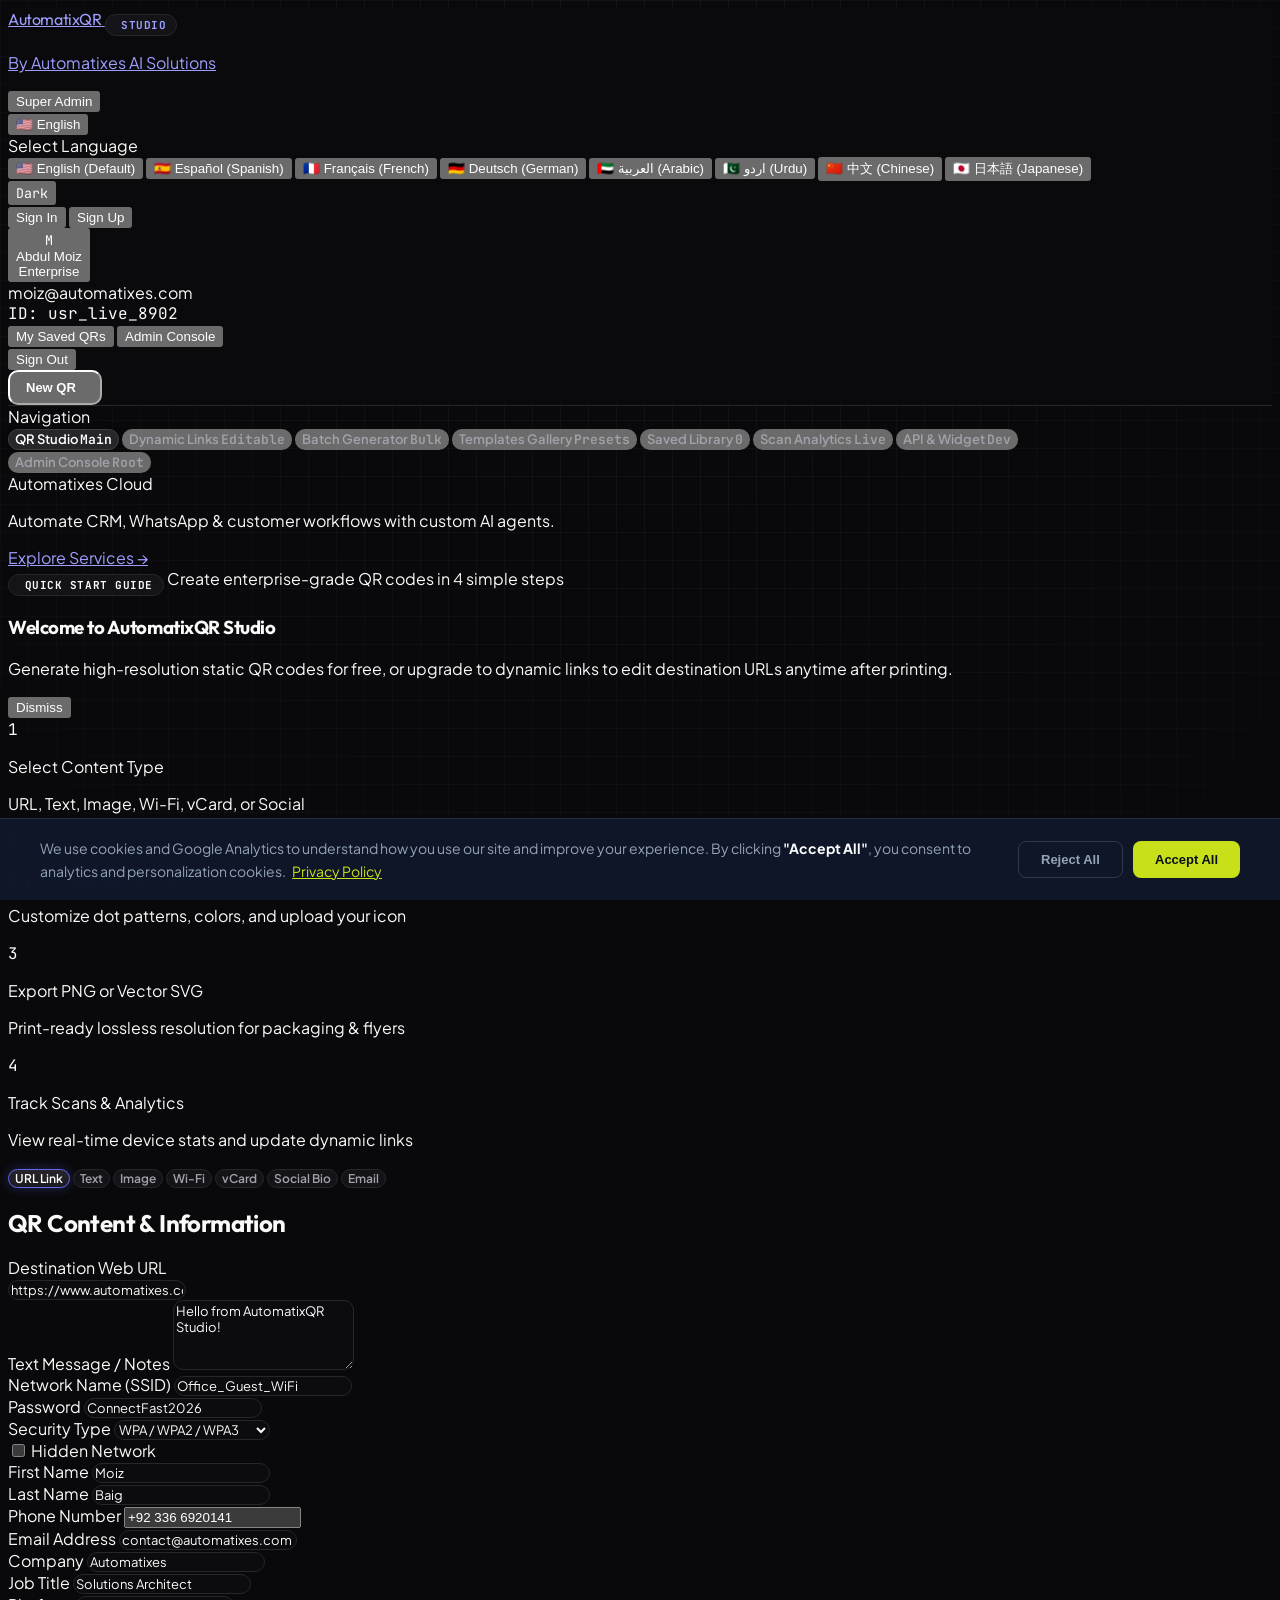
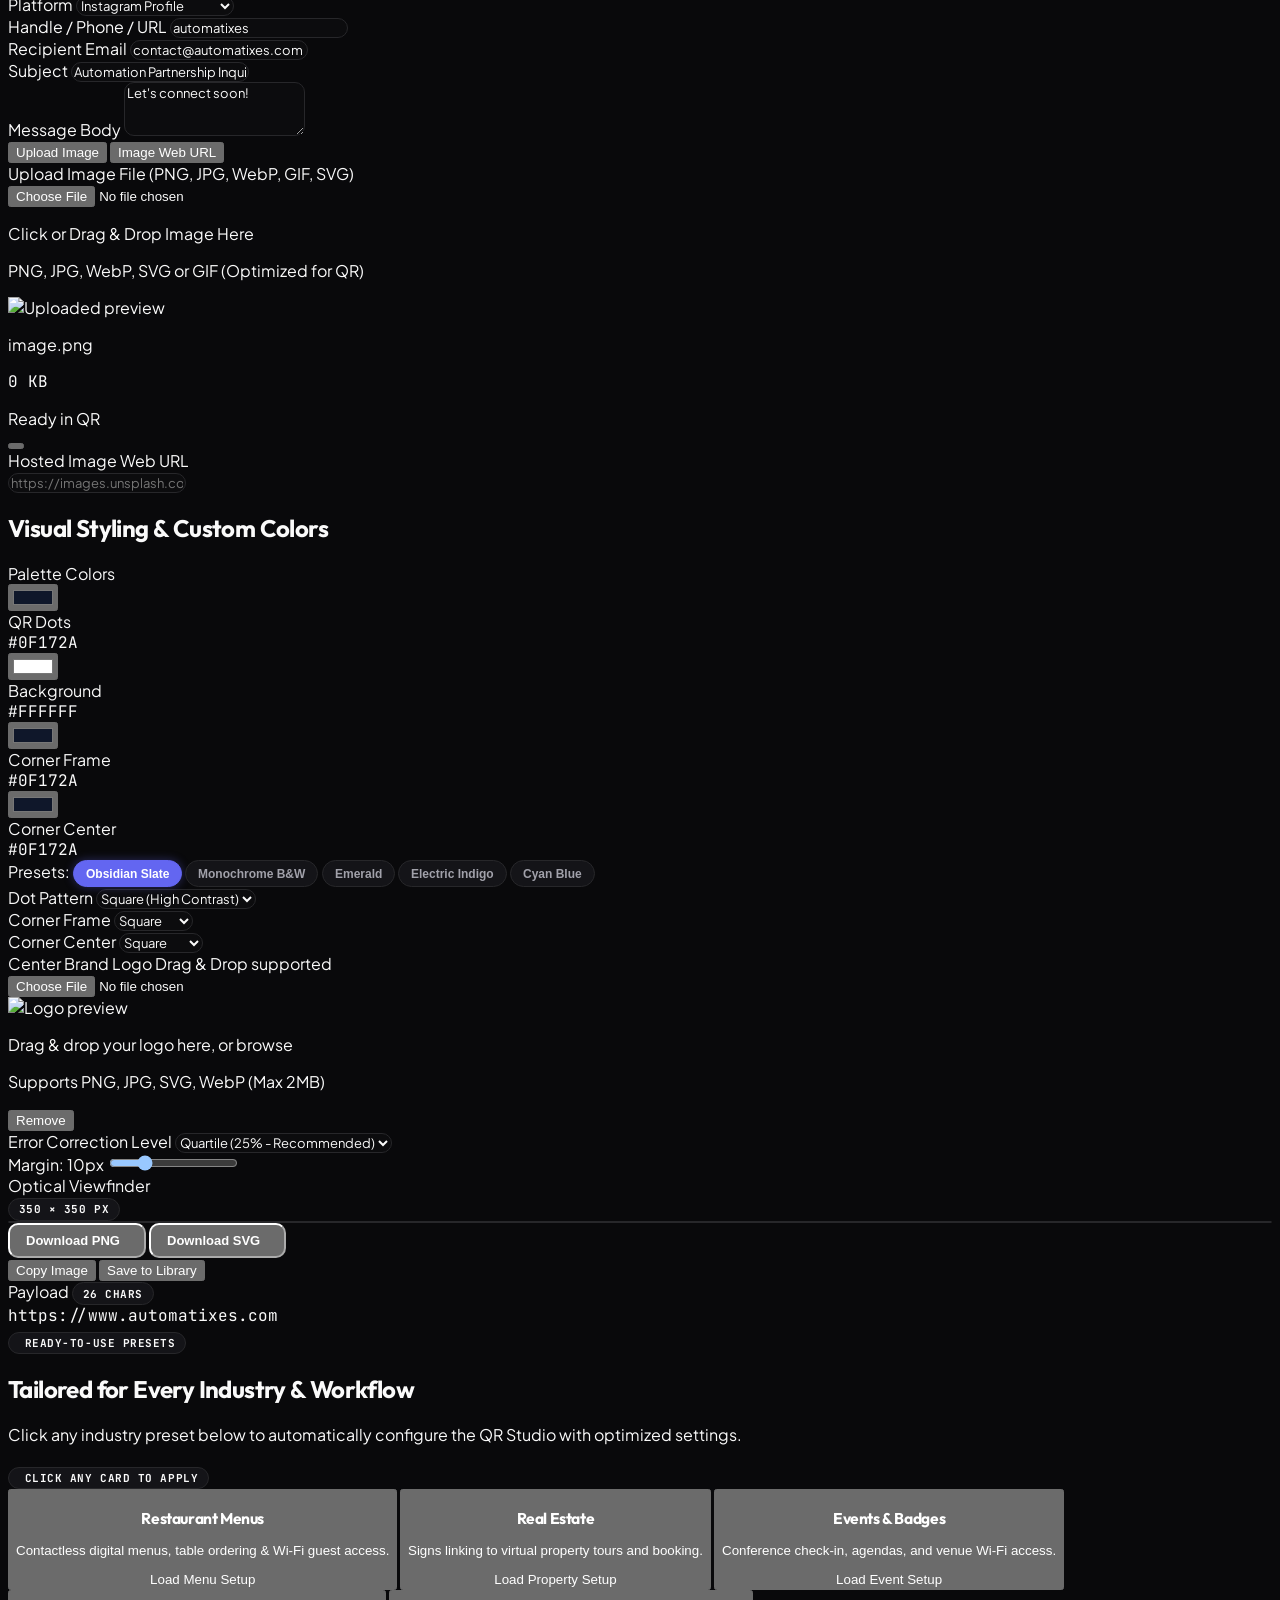
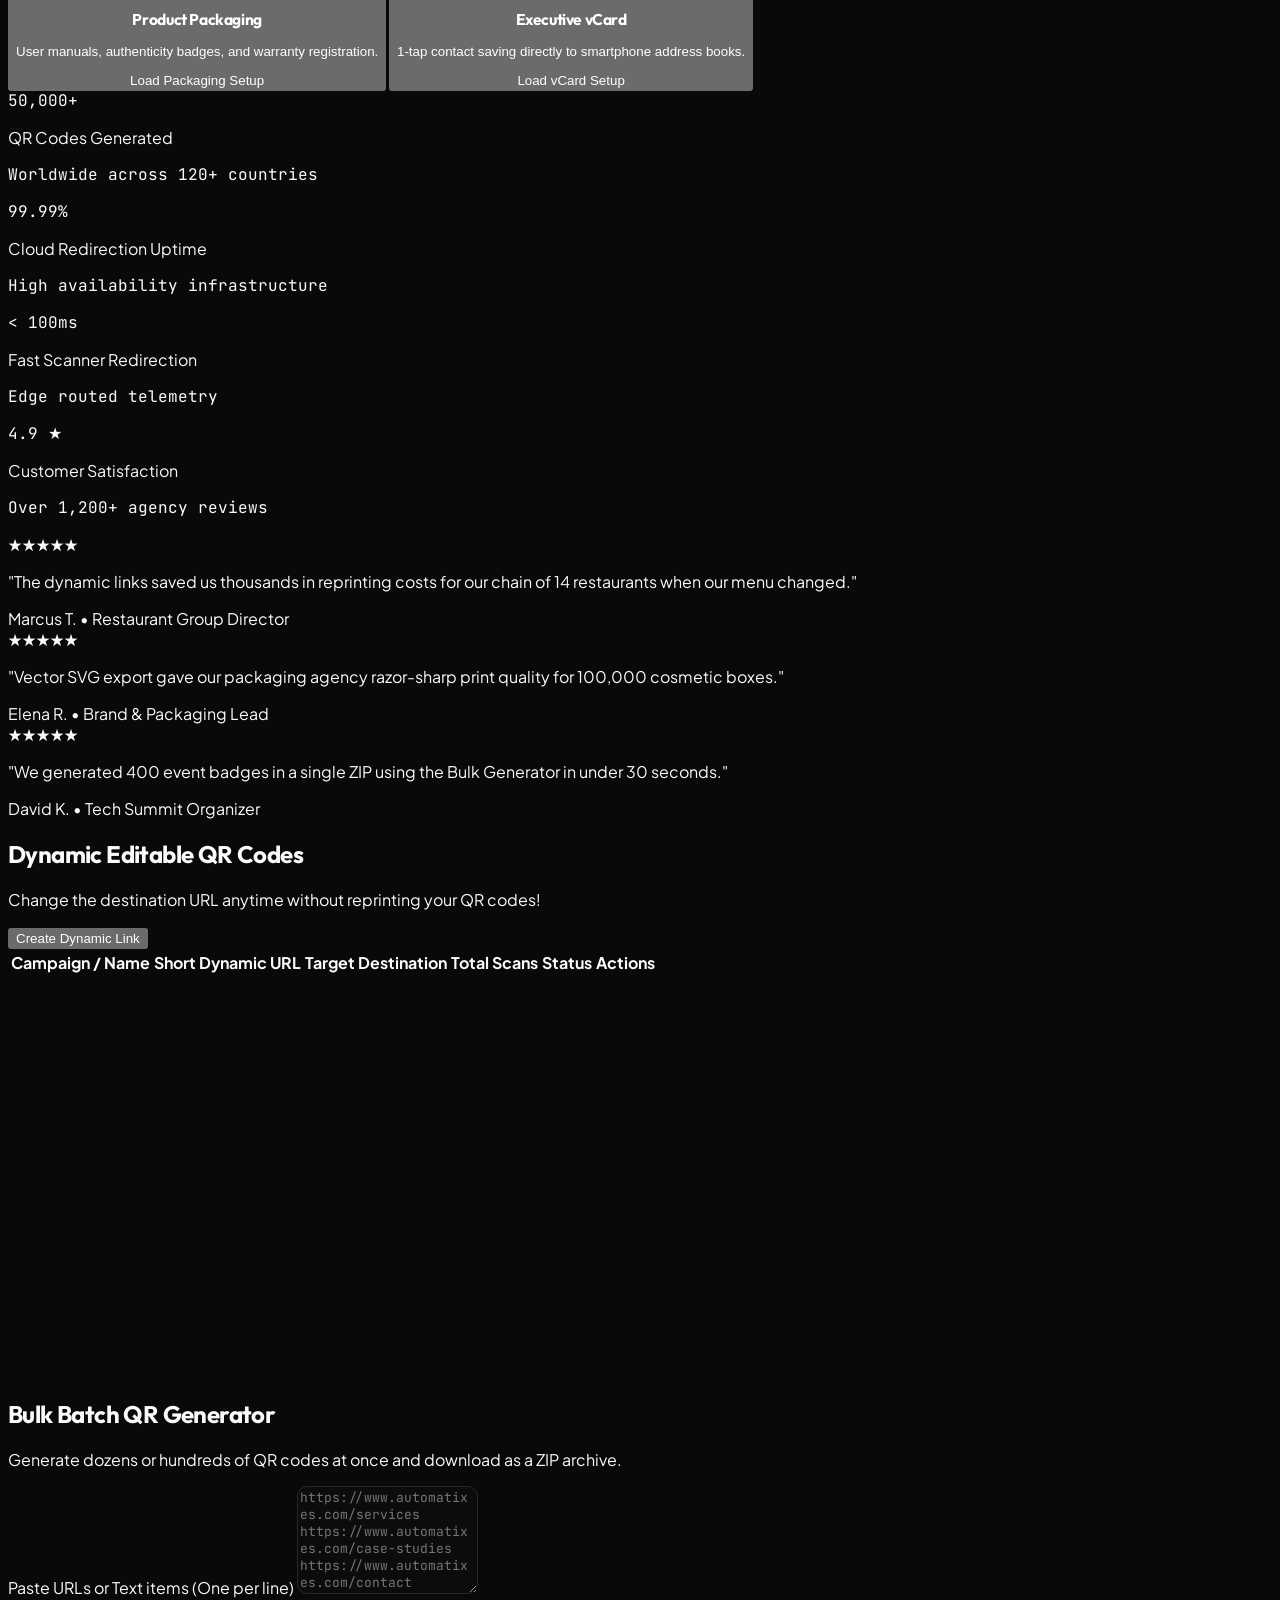
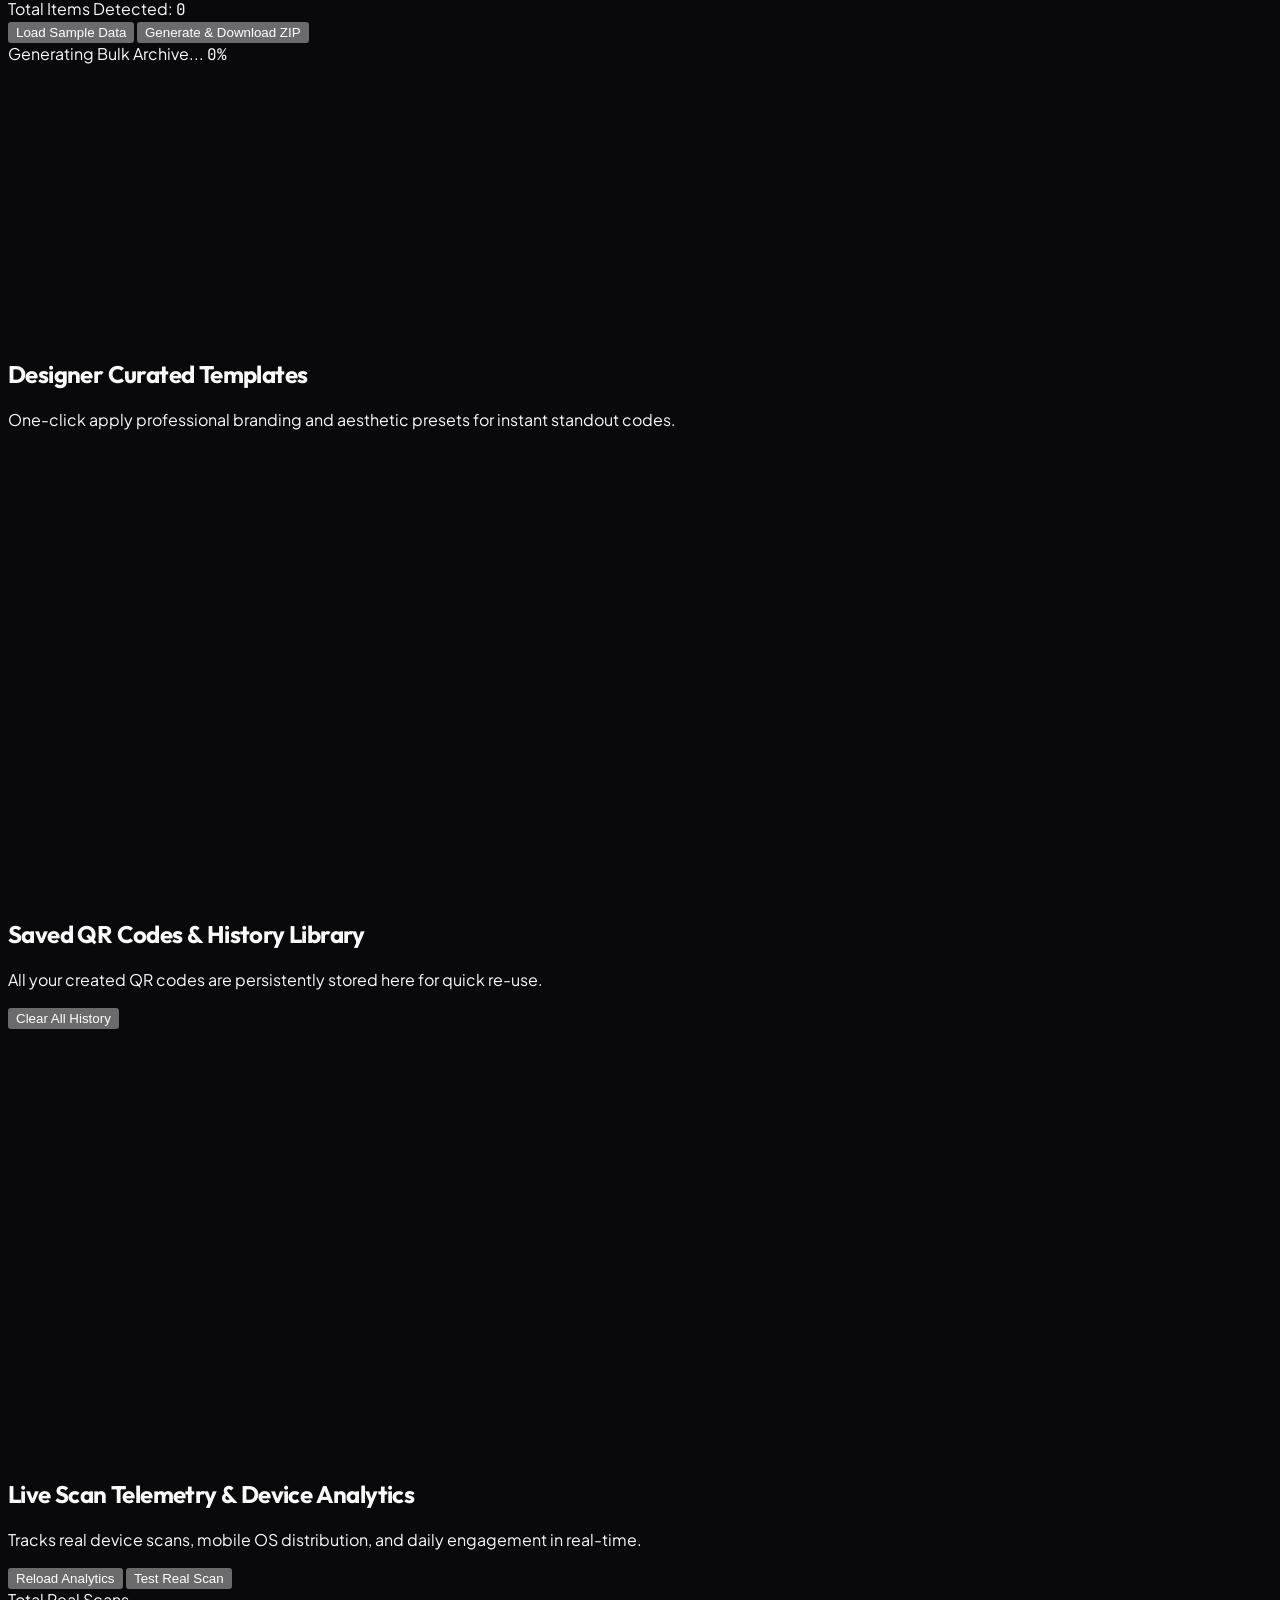
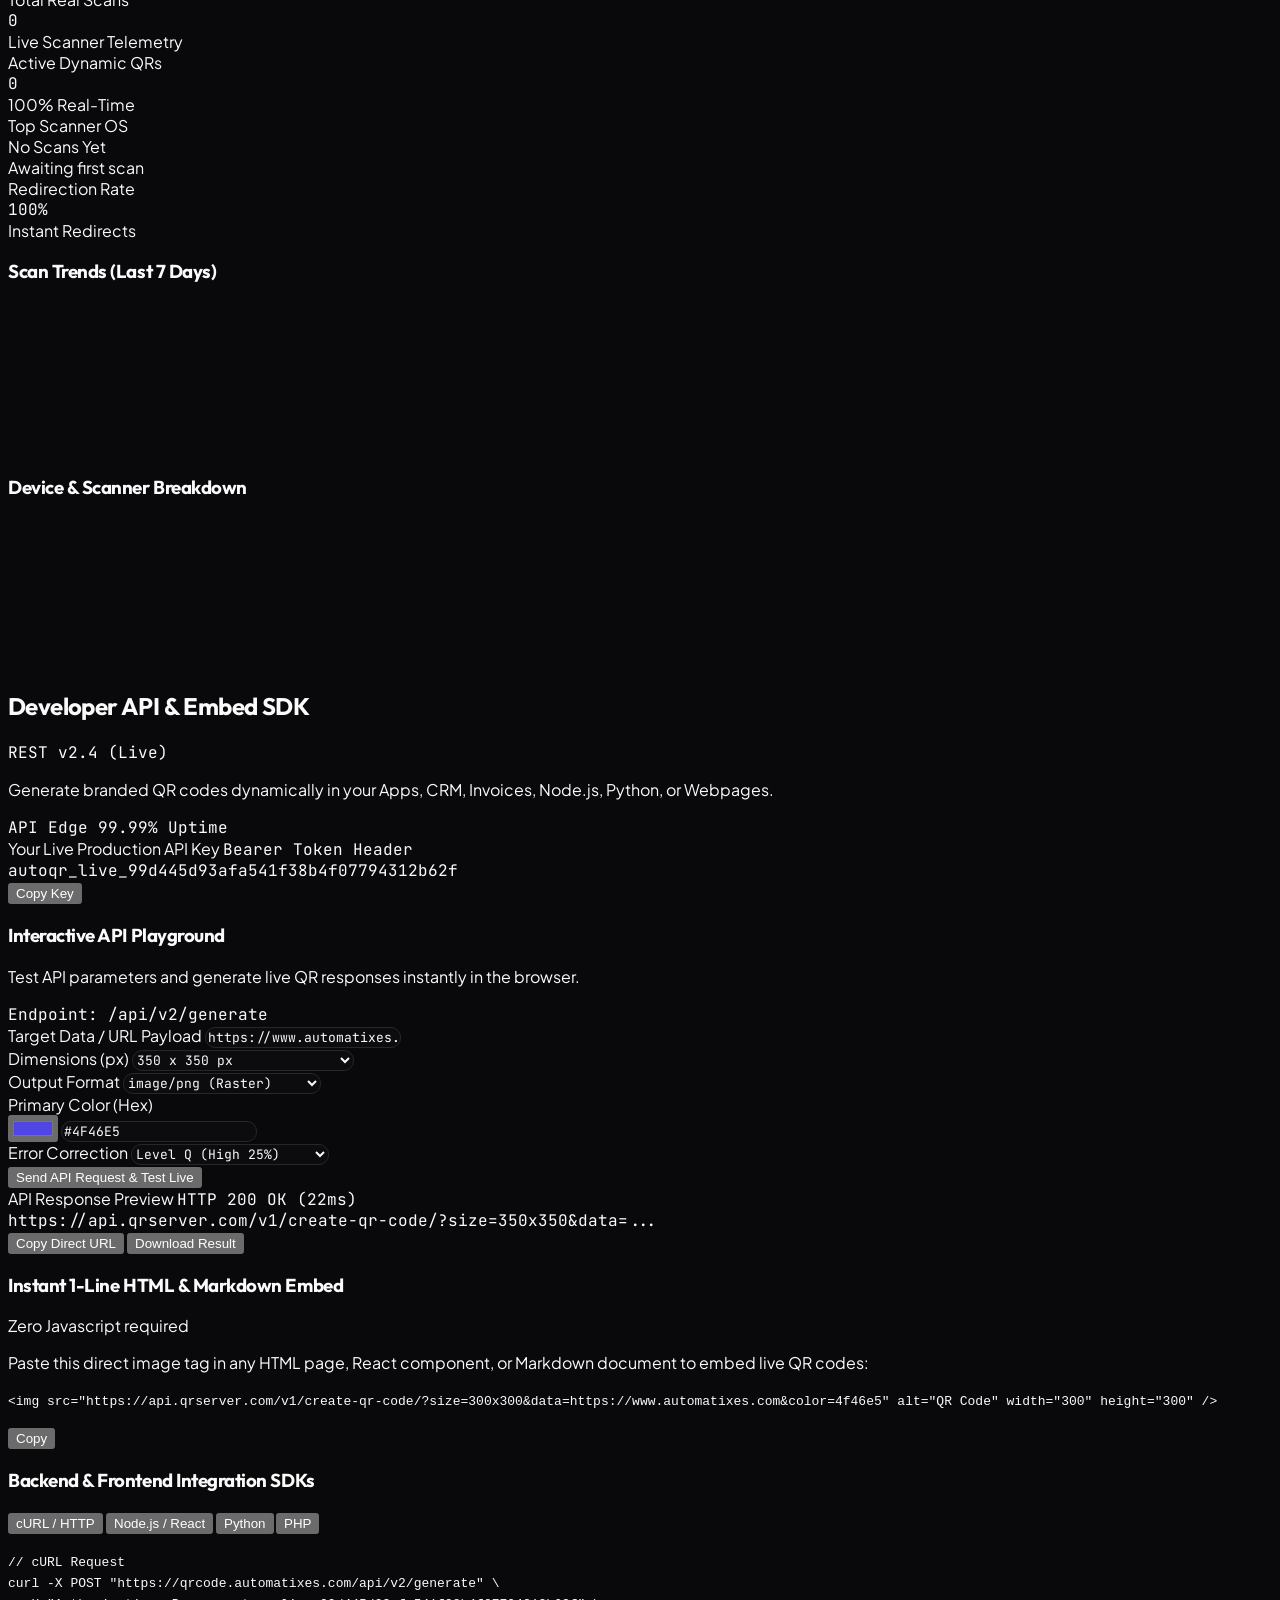
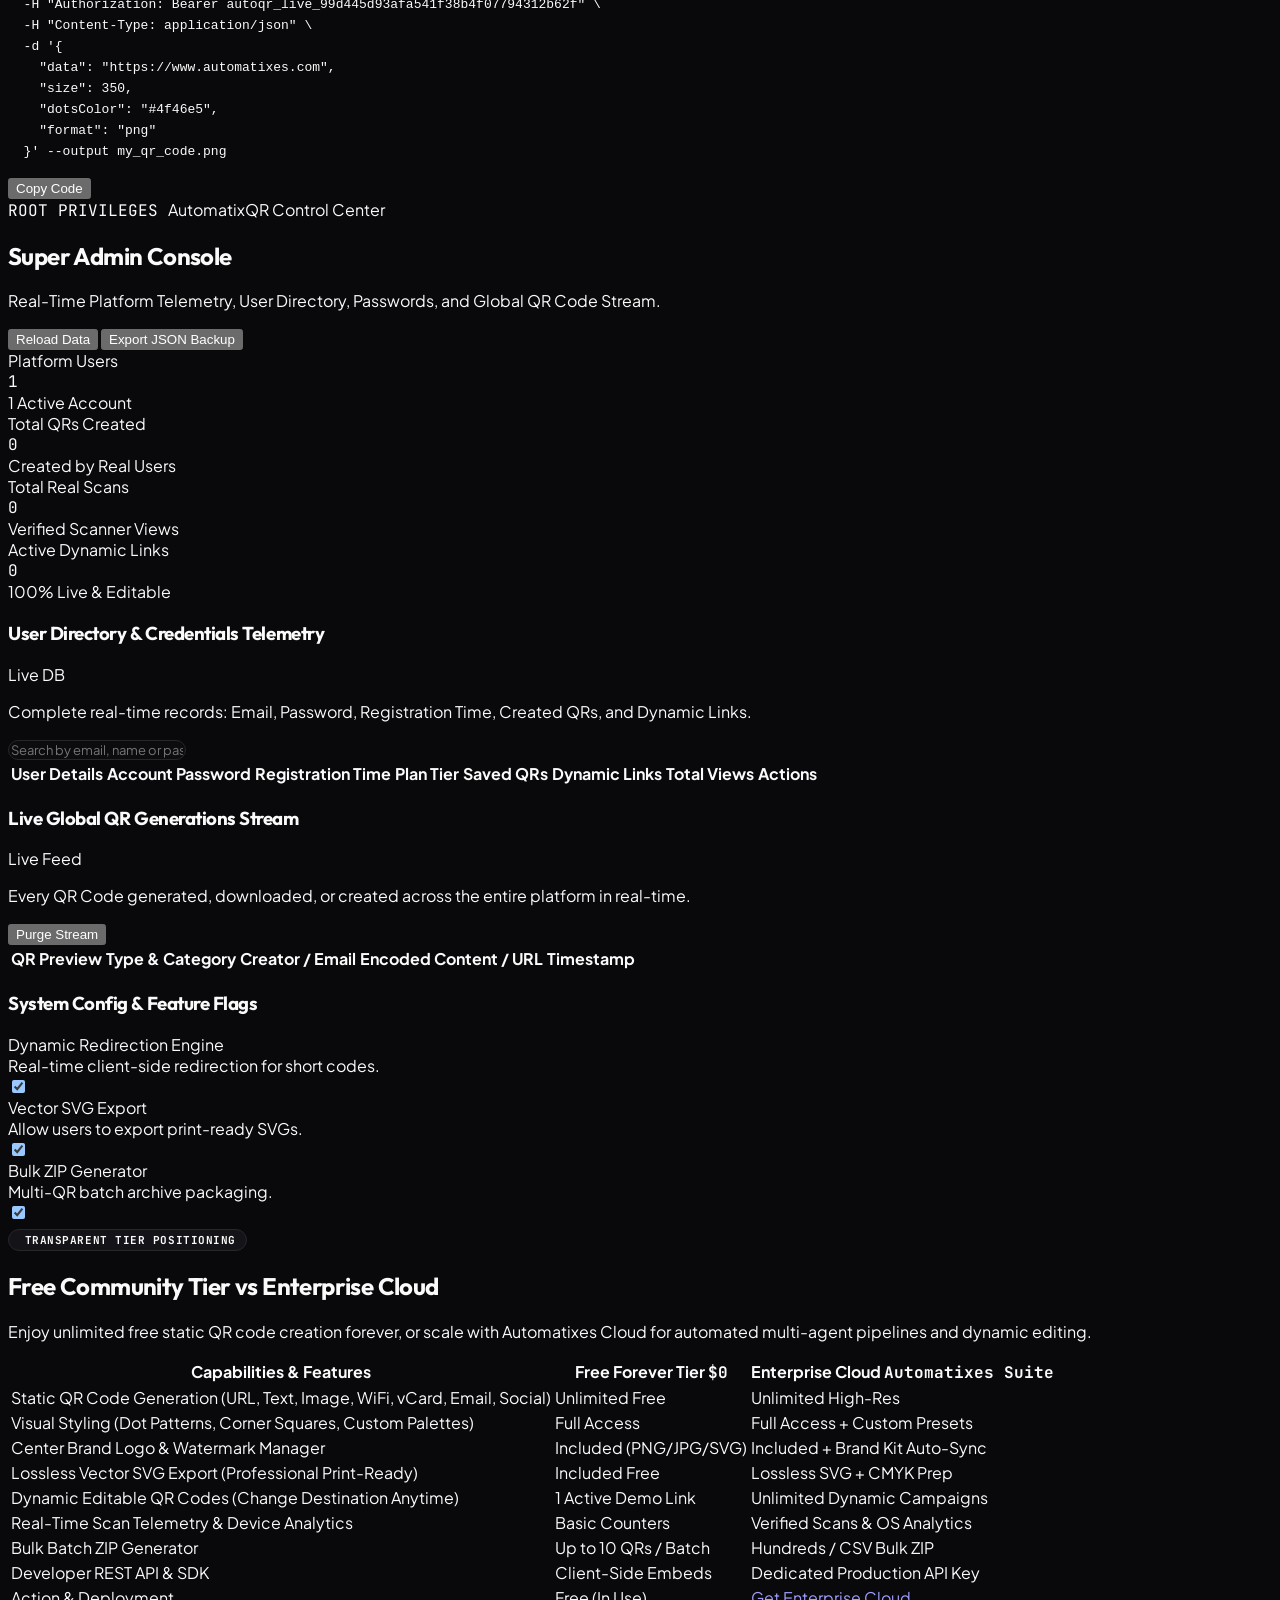
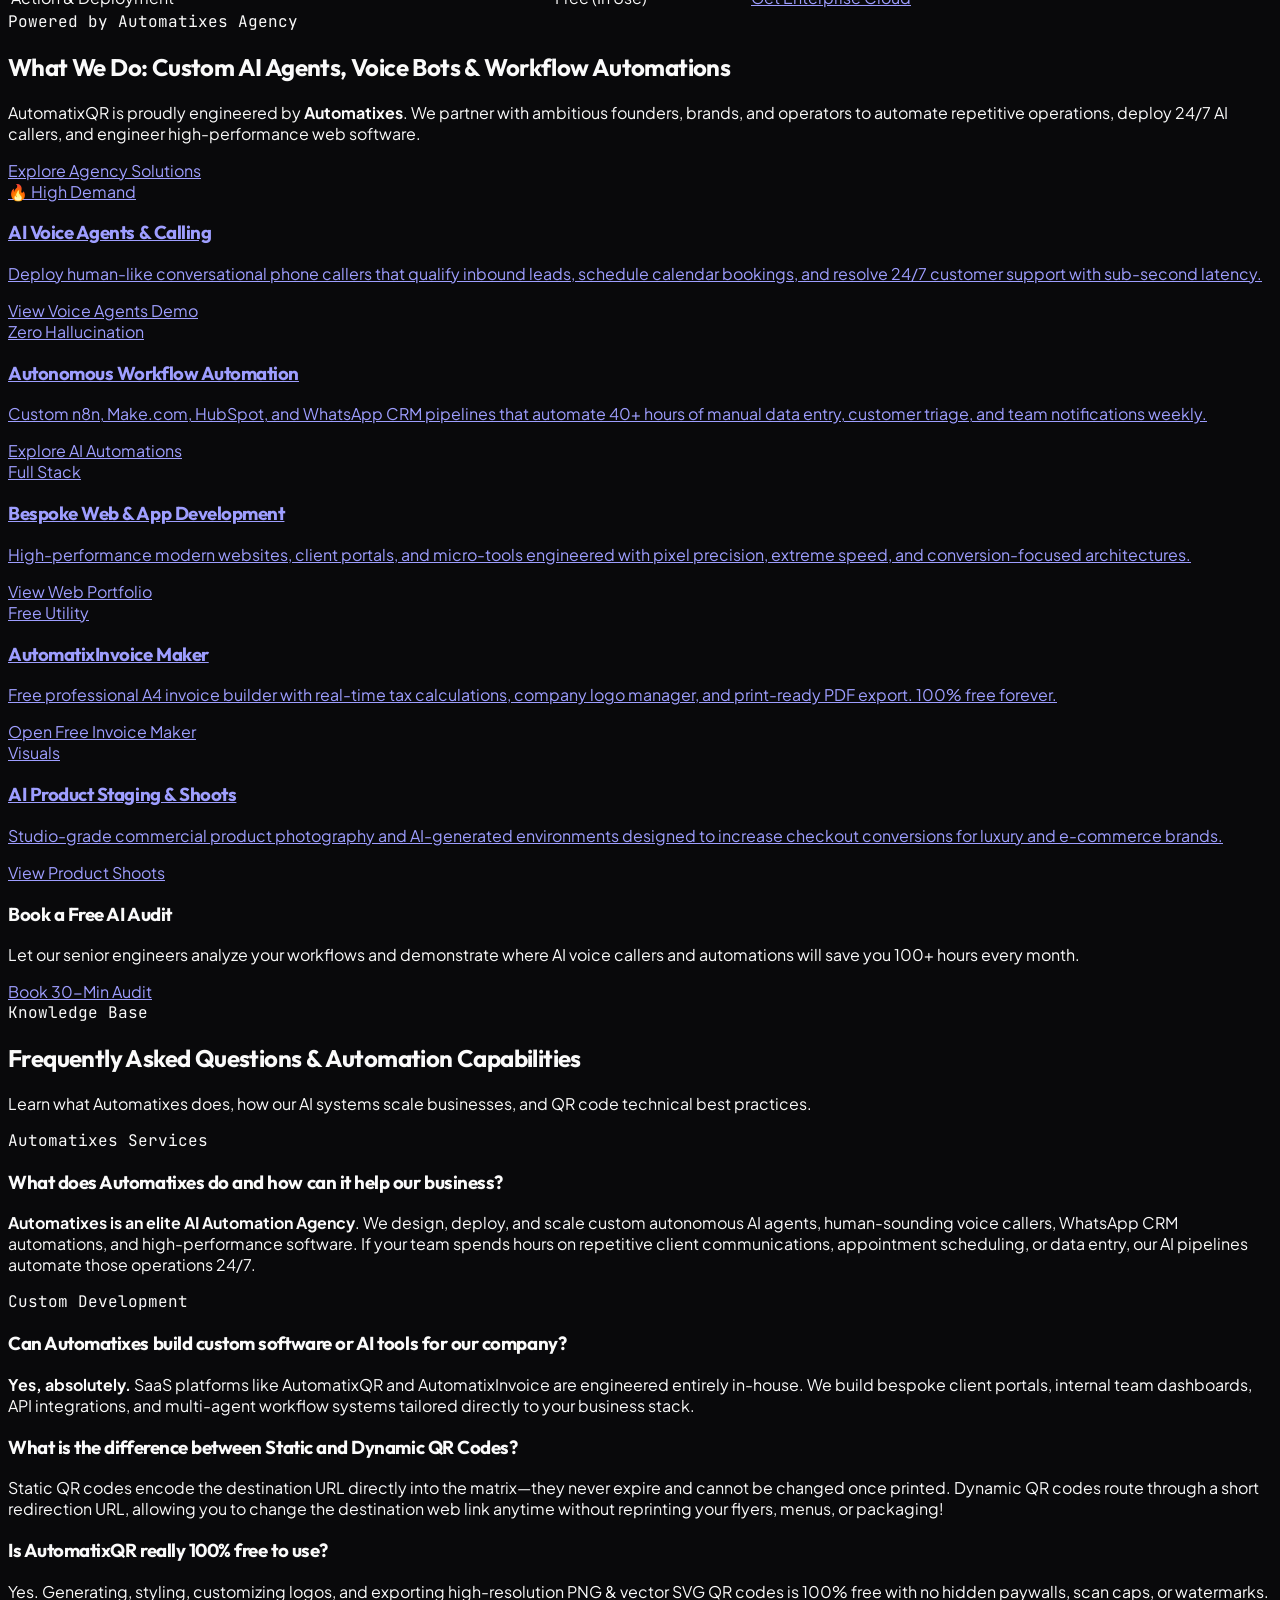
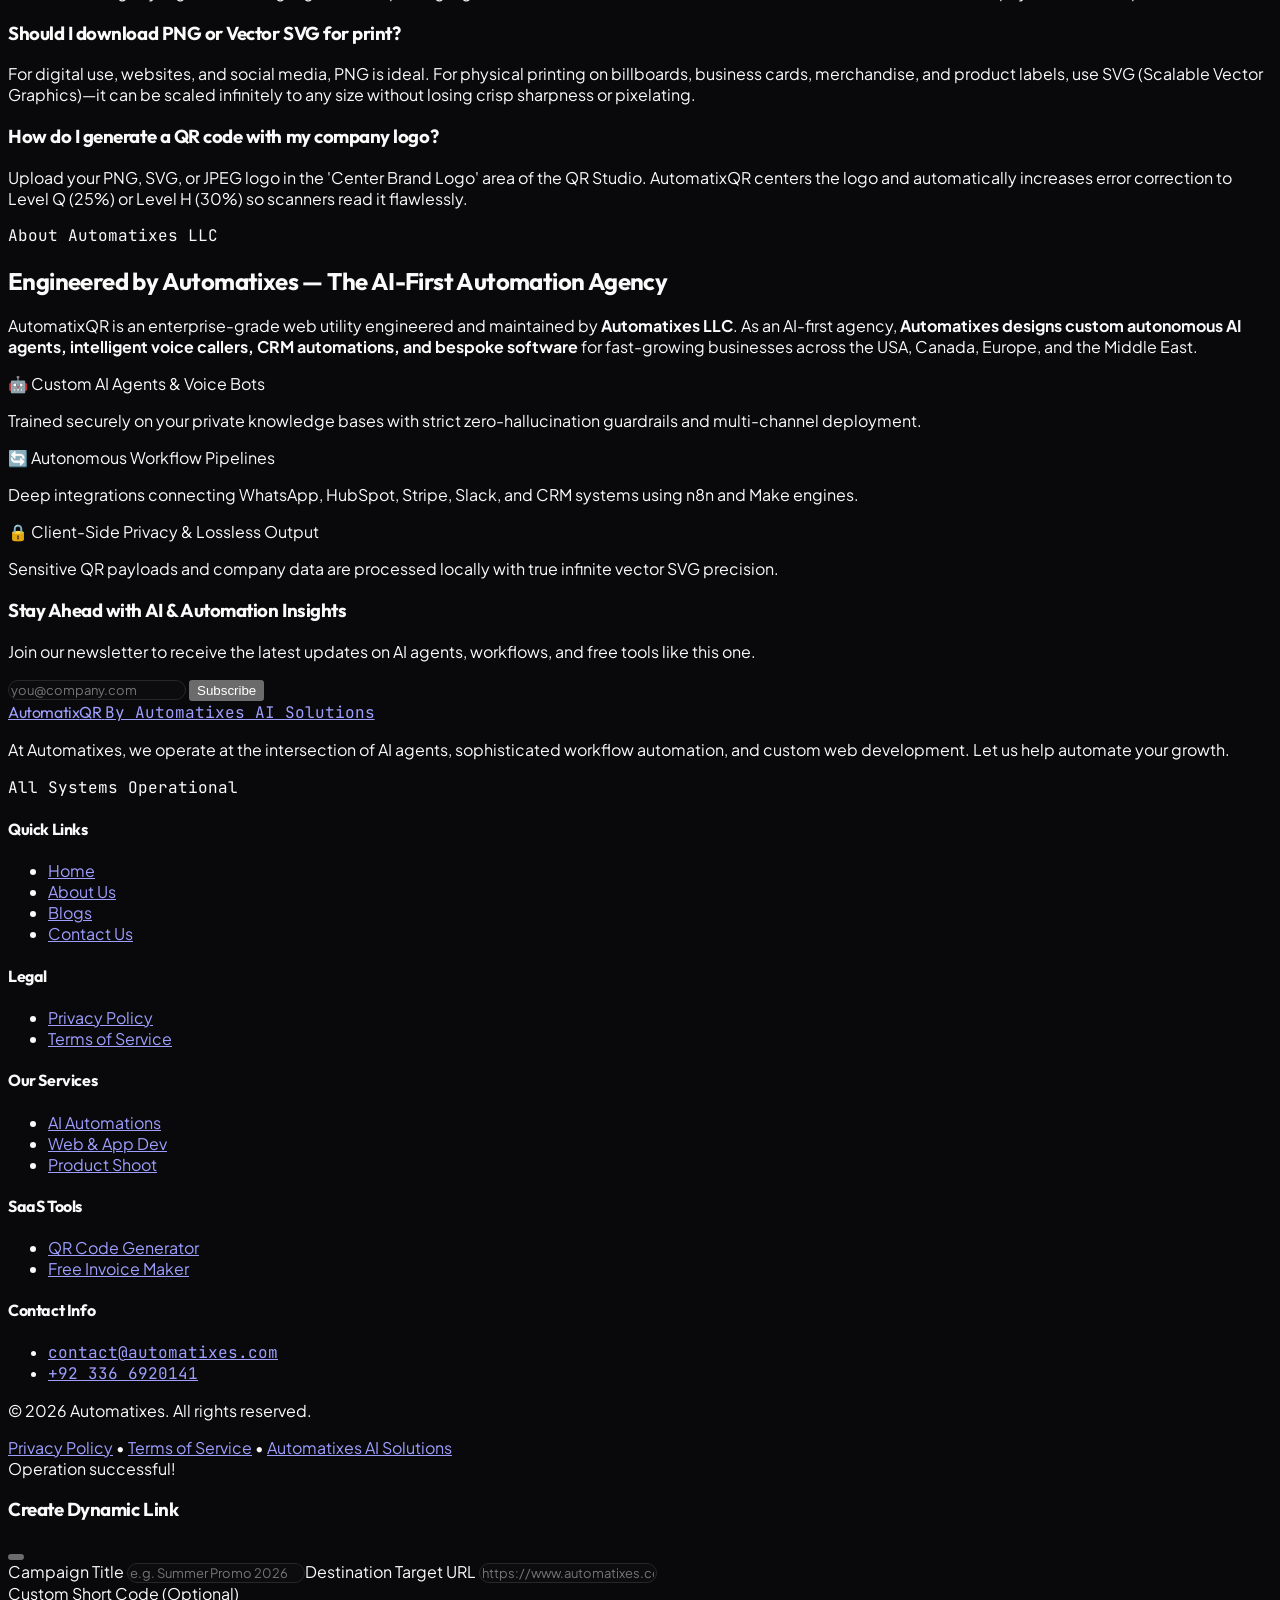
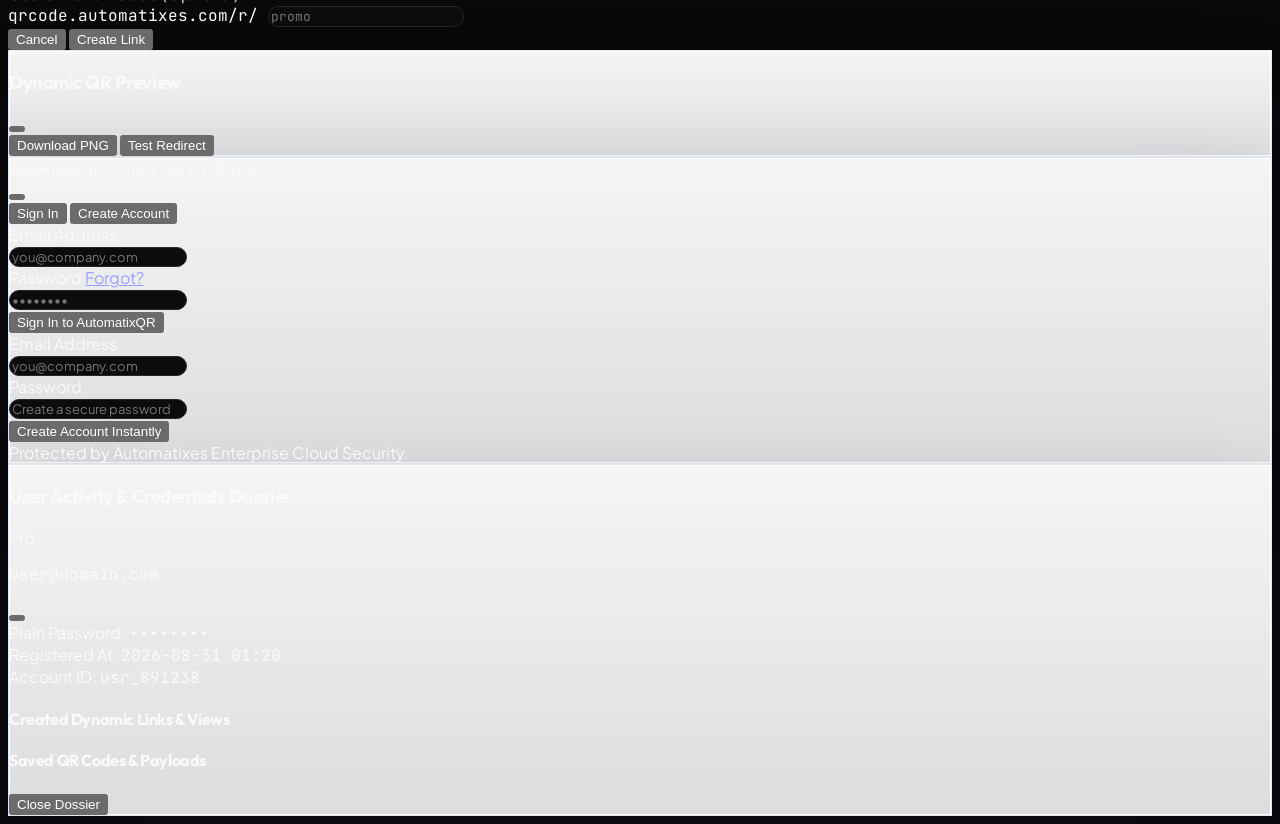
==== commit 1eb923e7: "feat(theme): implement Coconut UI anti-glare soothing matte palette and frosted glassmorphic surface" ====
--- a/index.html
+++ b/index.html
@@ -217,7 +217,7 @@
   <script src="https://cdn.jsdelivr.net/npm/chart.js"></script>
   <!-- JSZip for Bulk/Batch ZIP Downloads -->
   <script src="https://cdnjs.cloudflare.com/ajax/libs/jszip/3.10.1/jszip.min.js"></script>
-  <link rel="stylesheet" href="style.css?v=6.0.0">
+  <link rel="stylesheet" href="style.css?v=7.0.0">
   <link rel="preconnect" href="https://fonts.googleapis.com">
   <link rel="preconnect" href="https://fonts.gstatic.com" crossorigin>
   <link href="https://fonts.googleapis.com/css2?family=JetBrains+Mono:wght@400;500;600&family=Outfit:wght@500;600;700;800;900&family=Plus+Jakarta+Sans:wght@400;500;600;700&display=swap" rel="stylesheet">
--- a/style.css
+++ b/style.css
@@ -6,15 +6,15 @@
 
 /* --- 1. THEME TOKENS --- */
 :root {
-  /* LIGHT MODE */
-  --qr-bg-canvas: #f1f5f9;
+  /* COCONUT UI SOOTHING MATTE LIGHT THEME (ANTI-GLARE) */
+  --qr-bg-canvas: #edf1f7;
   --qr-surface-shell: #ffffff;
-  --qr-surface-core: #ffffff;
+  --qr-surface-core: #f8fafc;
   --qr-surface-elevated: #ffffff;
-  --qr-surface-muted: #f8fafc;
-  
-  --qr-ink-primary: #0f172a;
-  --qr-ink-secondary: #334155;
+  --qr-surface-muted: #e2e8f0;
+  
+  --qr-ink-primary: #1e293b;
+  --qr-ink-secondary: #475569;
   --qr-ink-muted: #64748b;
   --qr-ink-faint: #94a3b8;
   
@@ -26,19 +26,19 @@
   --qr-accent-amber: #d97706;
   --qr-accent-rose: #e11d48;
   
-  --qr-border-hairline: #cbd5e1;
+  --qr-border-hairline: #cfd8e3;
   --qr-border-medium: #94a3b8;
   --qr-border-highlight: #ffffff;
   
-  --qr-radius-xl: 12px;
-  --qr-radius-lg: 10px;
-  --qr-radius-md: 8px;
-  --qr-radius-sm: 6px;
+  --qr-radius-xl: 14px;
+  --qr-radius-lg: 12px;
+  --qr-radius-md: 10px;
+  --qr-radius-sm: 8px;
   --qr-radius-pill: 9999px;
   
-  --qr-shadow-ambient: 0 4px 20px -2px rgba(15, 23, 42, 0.05);
-  --qr-shadow-card: 0 1px 3px 0 rgba(15, 23, 42, 0.06), 0 4px 14px -3px rgba(15, 23, 42, 0.04);
-  --qr-shadow-hover: 0 10px 25px -4px rgba(15, 23, 42, 0.1), 0 0 0 1px rgba(79, 70, 229, 0.3);
+  --qr-shadow-ambient: 0 4px 20px -2px rgba(15, 23, 42, 0.04);
+  --qr-shadow-card: 0 1px 3px 0 rgba(15, 23, 42, 0.04), 0 4px 14px -3px rgba(15, 23, 42, 0.03);
+  --qr-shadow-hover: 0 12px 28px -4px rgba(15, 23, 42, 0.08), 0 0 0 1px rgba(79, 70, 229, 0.25);
   
   --ease-spring: cubic-bezier(0.16, 1, 0.3, 1);
 }
@@ -429,15 +429,16 @@
 }
 
 html:not(.dark) input[type="text"], html:not(.dark) input[type="url"], html:not(.dark) input[type="email"], html:not(.dark) input[type="password"], html:not(.dark) textarea, html:not(.dark) select {
-  background-color: #ffffff !important;
-  border: 1px solid #cbd5e1 !important;
-  color: #0f172a !important;
+  background-color: #fbfcfd !important;
+  border: 1px solid #cfd8e3 !important;
+  color: #1e293b !important;
 }
 
 html:not(.dark) input:focus, html:not(.dark) textarea:focus, html:not(.dark) select:focus {
   outline: none;
   border-color: #4f46e5 !important;
   box-shadow: 0 0 0 2px rgba(79, 70, 229, 0.18) !important;
+  background-color: #ffffff !important;
 }
 
 html.dark input[type="text"], html.dark input[type="url"], html.dark input[type="email"], html.dark input[type="password"], html.dark textarea, html.dark select {
@@ -451,21 +452,53 @@
   box-shadow: 0 0 0 2px rgba(99, 102, 241, 0.3) !important;
 }
 
-/* --- 11. TOP HEADER & NAVBAR --- */
+/* --- 11. TOP HEADER & NAVBAR (COCONUT FROSTED GLASS) --- */
 header {
   border-bottom: 1px solid var(--qr-border-hairline) !important;
 }
 
 html:not(.dark) header {
-  background-color: rgba(255, 255, 255, 0.95) !important;
+  background-color: rgba(237, 241, 247, 0.85) !important;
+  backdrop-filter: blur(20px);
+  -webkit-backdrop-filter: blur(20px);
+  border-bottom: 1px solid rgba(207, 216, 227, 0.8) !important;
+}
+
+html.dark header {
+  background-color: rgba(12, 12, 14, 0.9) !important;
   backdrop-filter: blur(16px);
   -webkit-backdrop-filter: blur(16px);
 }
 
-html.dark header {
-  background-color: rgba(12, 12, 14, 0.95) !important;
-  backdrop-filter: blur(16px);
-  -webkit-backdrop-filter: blur(16px);
+/* ==========================================================================
+   COCONUT UI ANTI-GLARE & SOOTHING MATTE SURFACES
+   ========================================================================== */
+html:not(.dark) .bg-white:not(#qr-canvas):not(.qr-preview-code) {
+  background-color: rgba(255, 255, 255, 0.92) !important;
+  backdrop-filter: blur(12px) !important;
+  -webkit-backdrop-filter: blur(12px) !important;
+  border-color: #d1d9e4 !important;
+}
+
+html:not(.dark) .bg-slate-50 {
+  background-color: #e6ecf4 !important;
+  border-color: #d1d9e4 !important;
+}
+
+html:not(.dark) .bg-slate-100 {
+  background-color: #dbe4ef !important;
+  border-color: #cad5e2 !important;
+}
+
+html:not(.dark) .border-slate-200,
+html:not(.dark) .border-slate-200\/90,
+html:not(.dark) .border-slate-200\/80 {
+  border-color: #d1d9e4 !important;
+}
+
+/* Tactile micro-transitions on interactive surfaces */
+.bklit-card, .bezel-core, #section-connected-suite, #section-faq, #section-about-geo, #section-pricing-comparison {
+  transition: transform 0.2s var(--ease-spring), box-shadow 0.2s ease, border-color 0.2s ease !important;
 }
 
 /* --- 12. CLEAN SCROLLBARS --- */
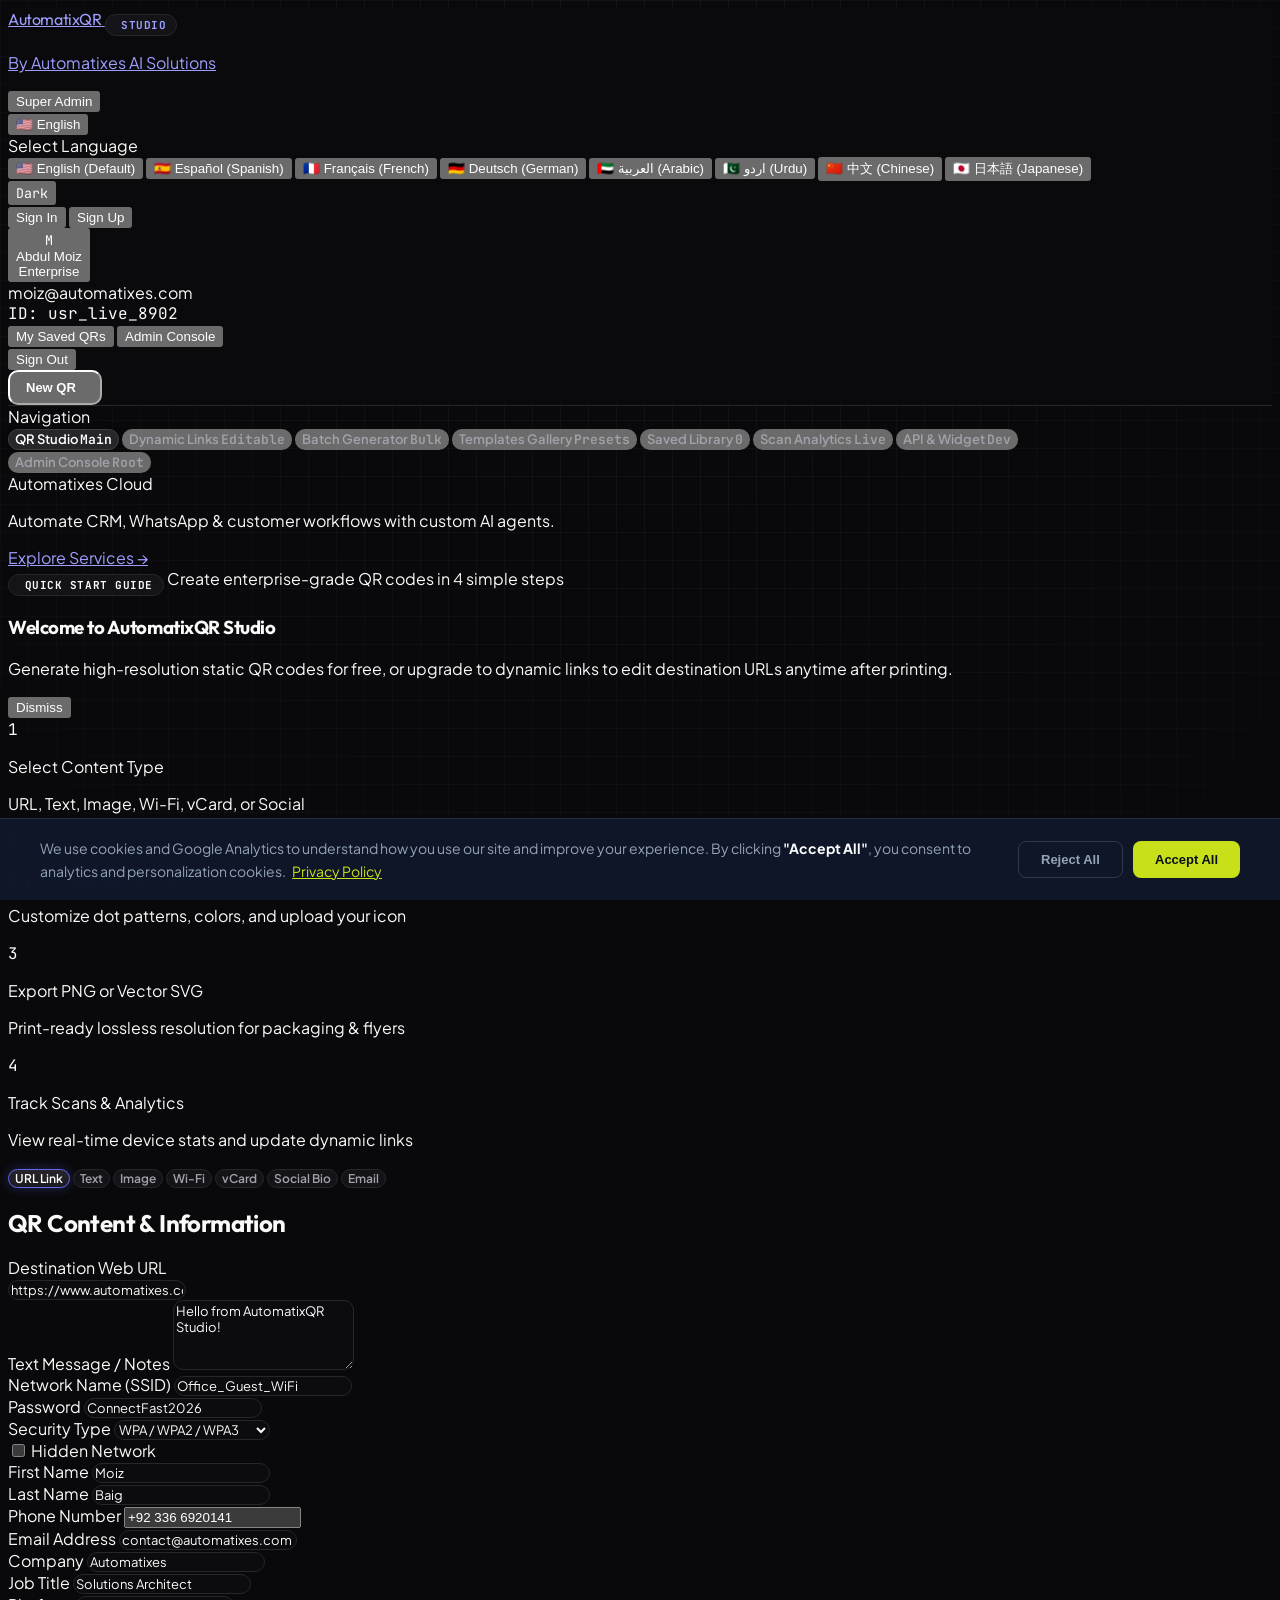
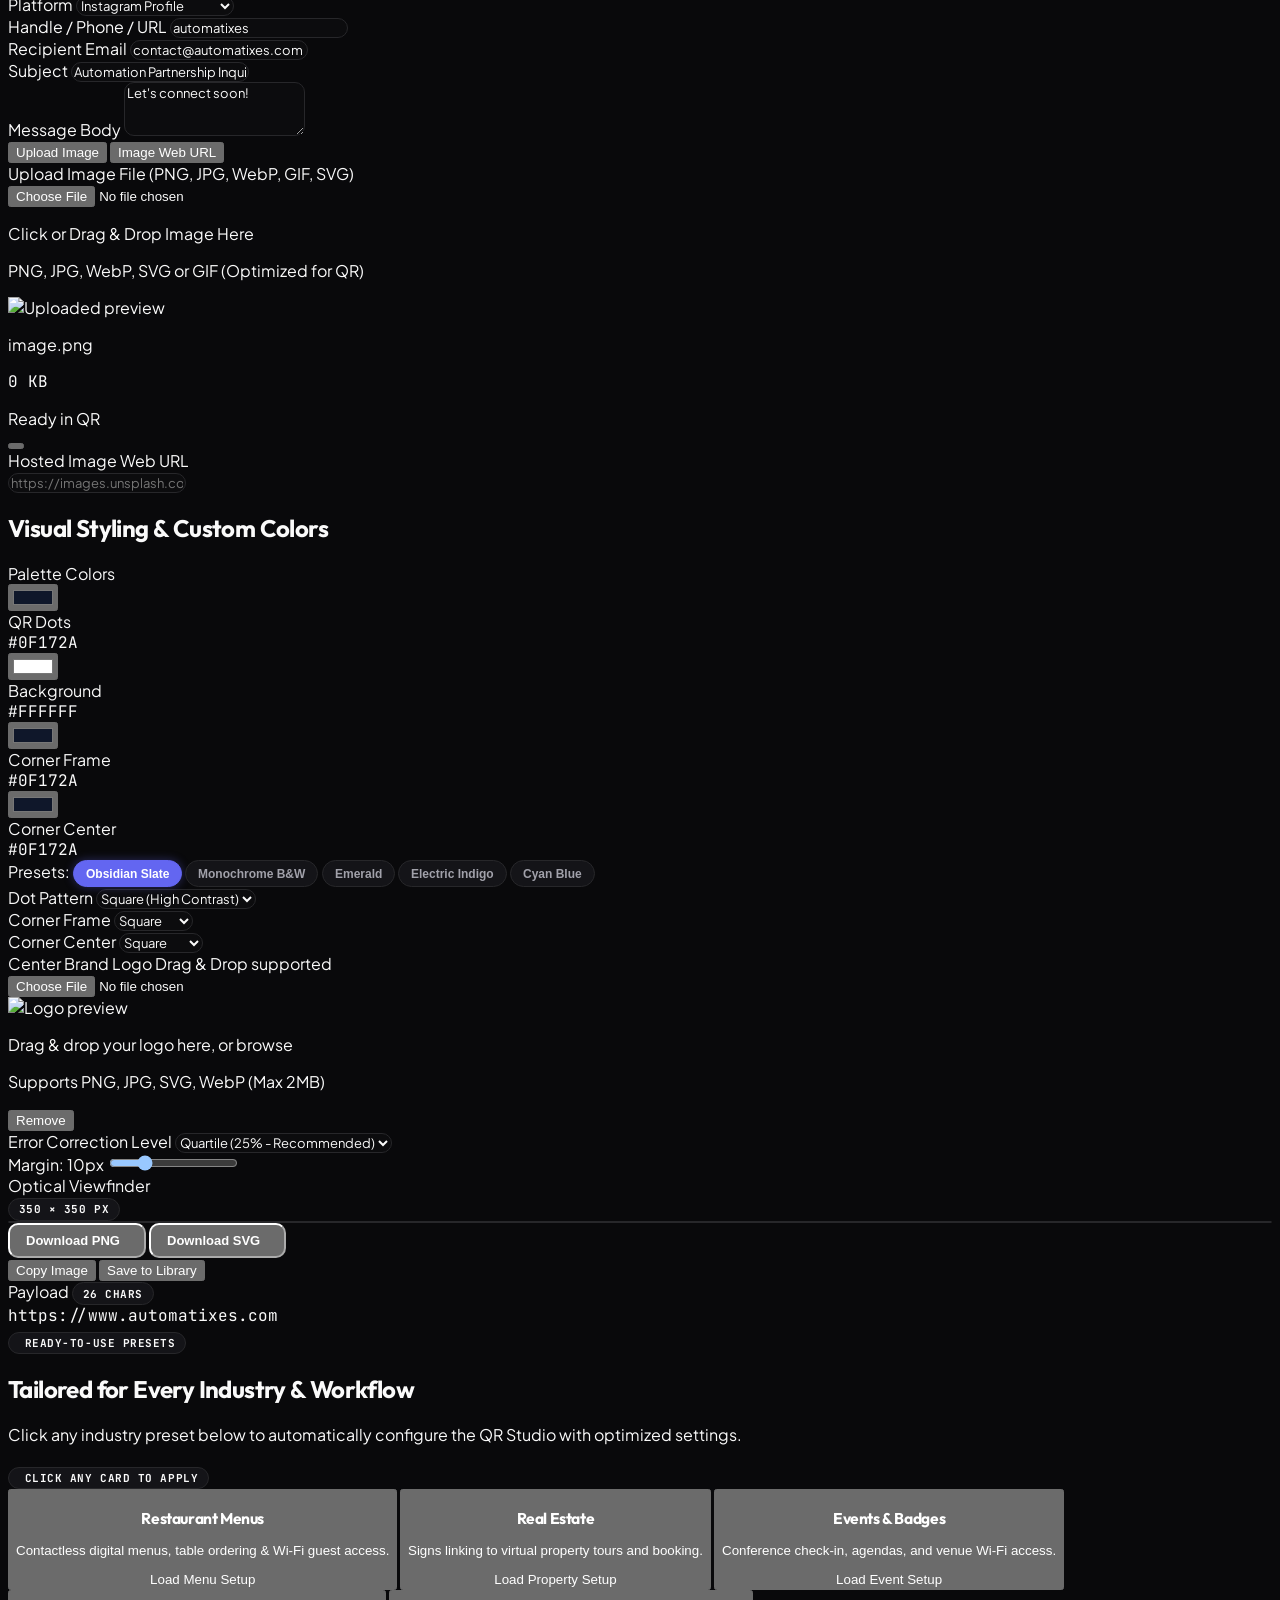
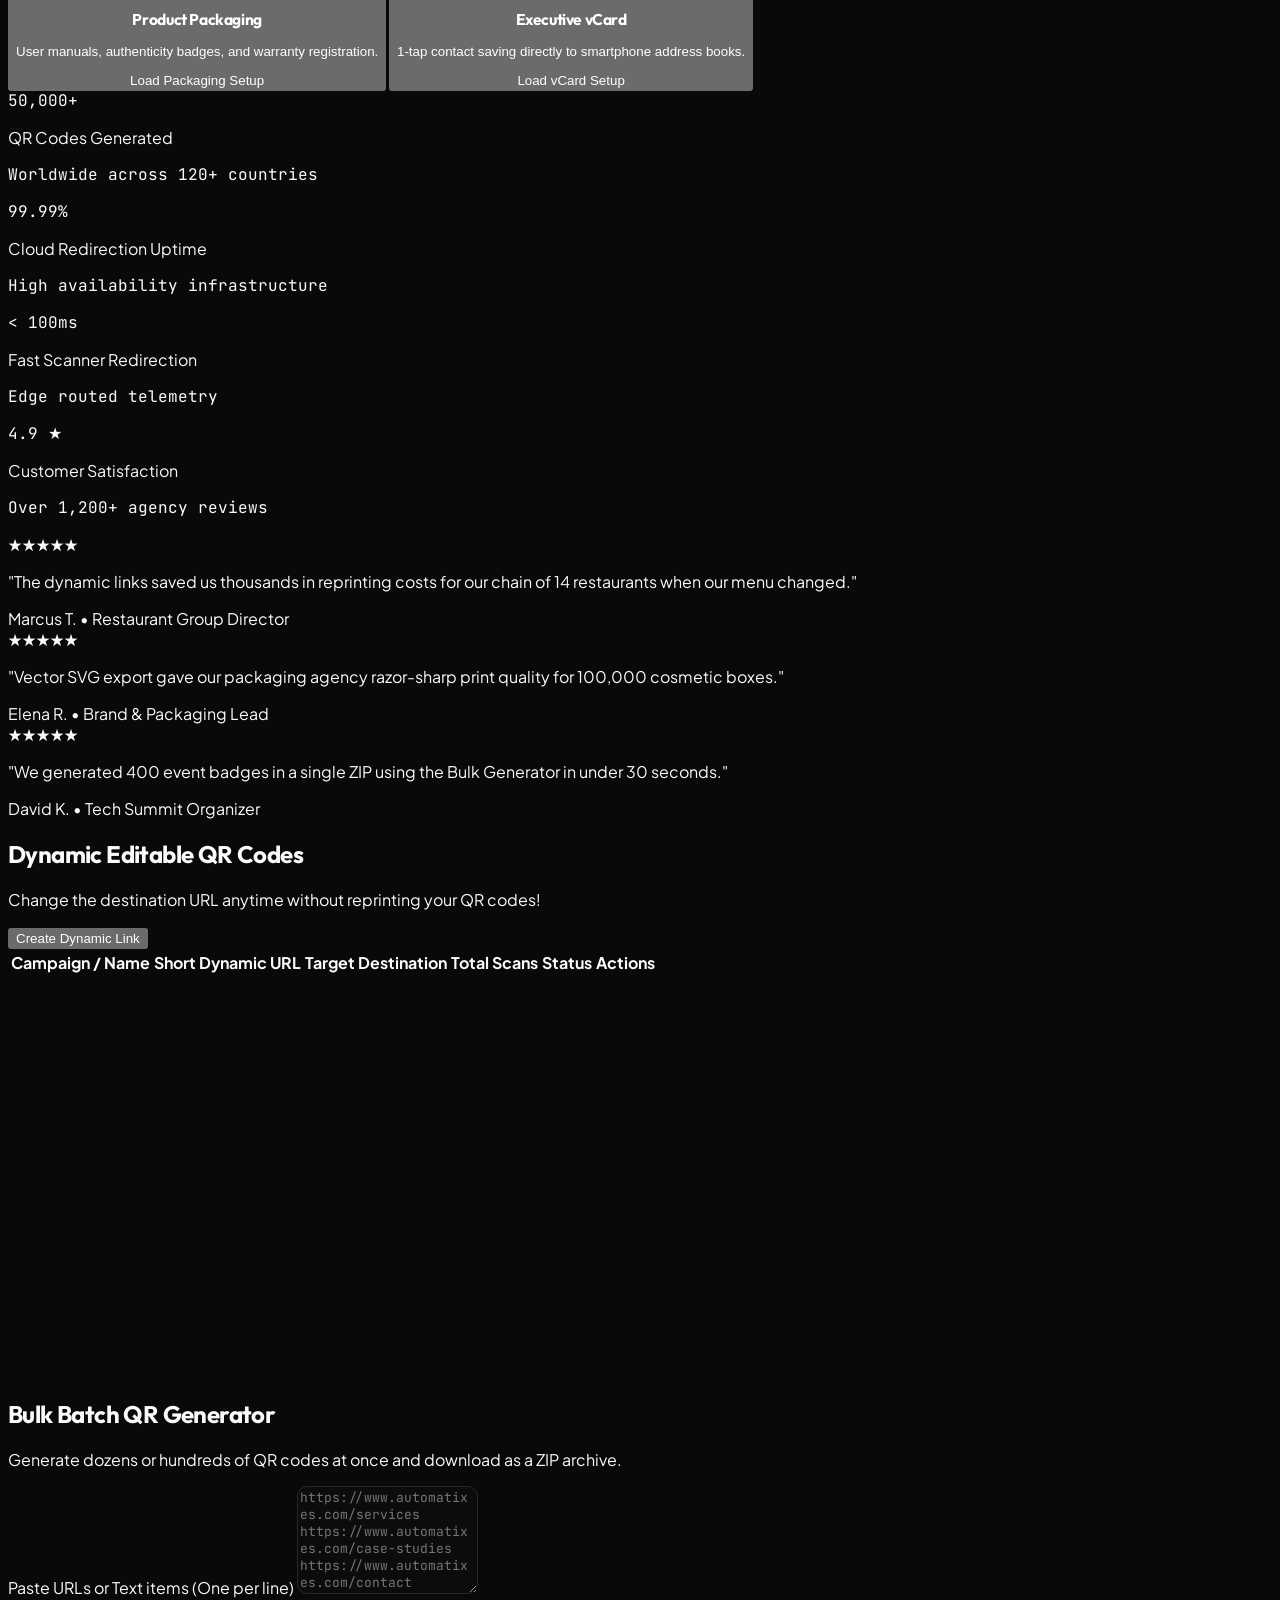
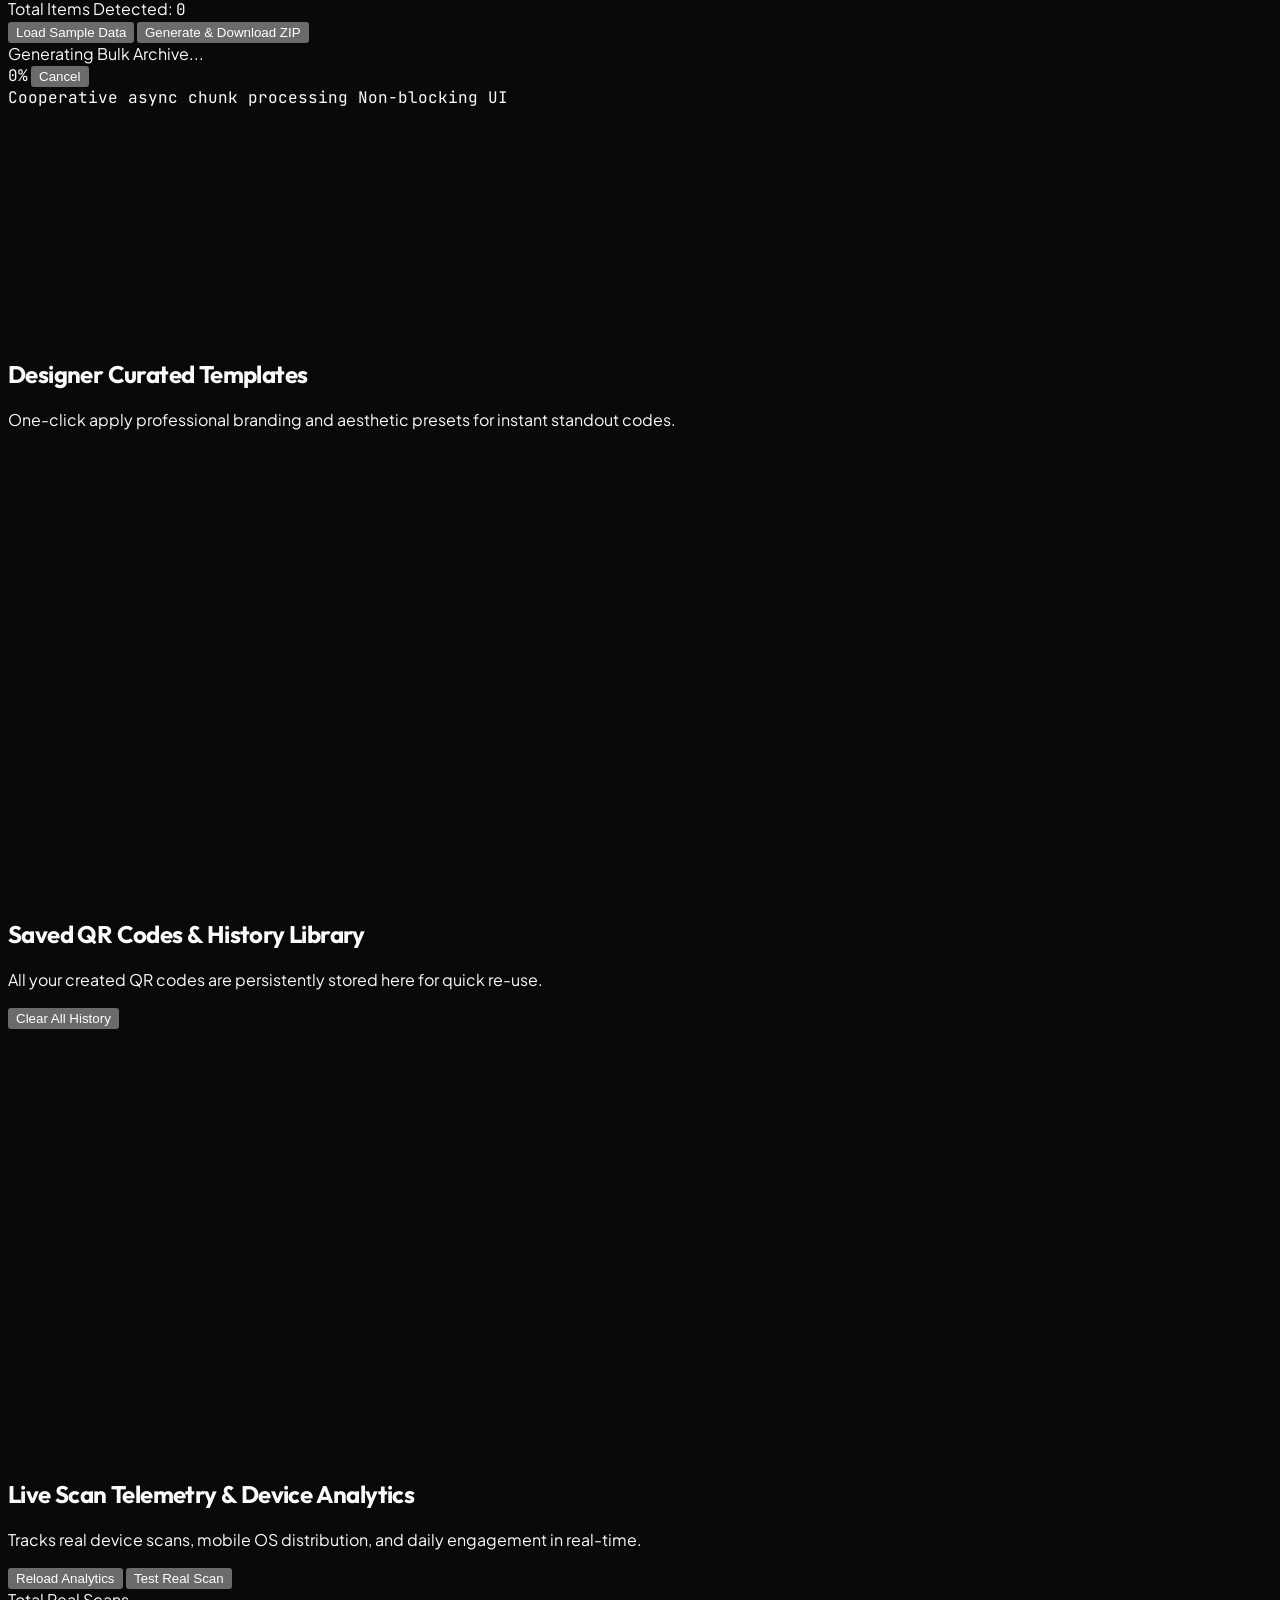
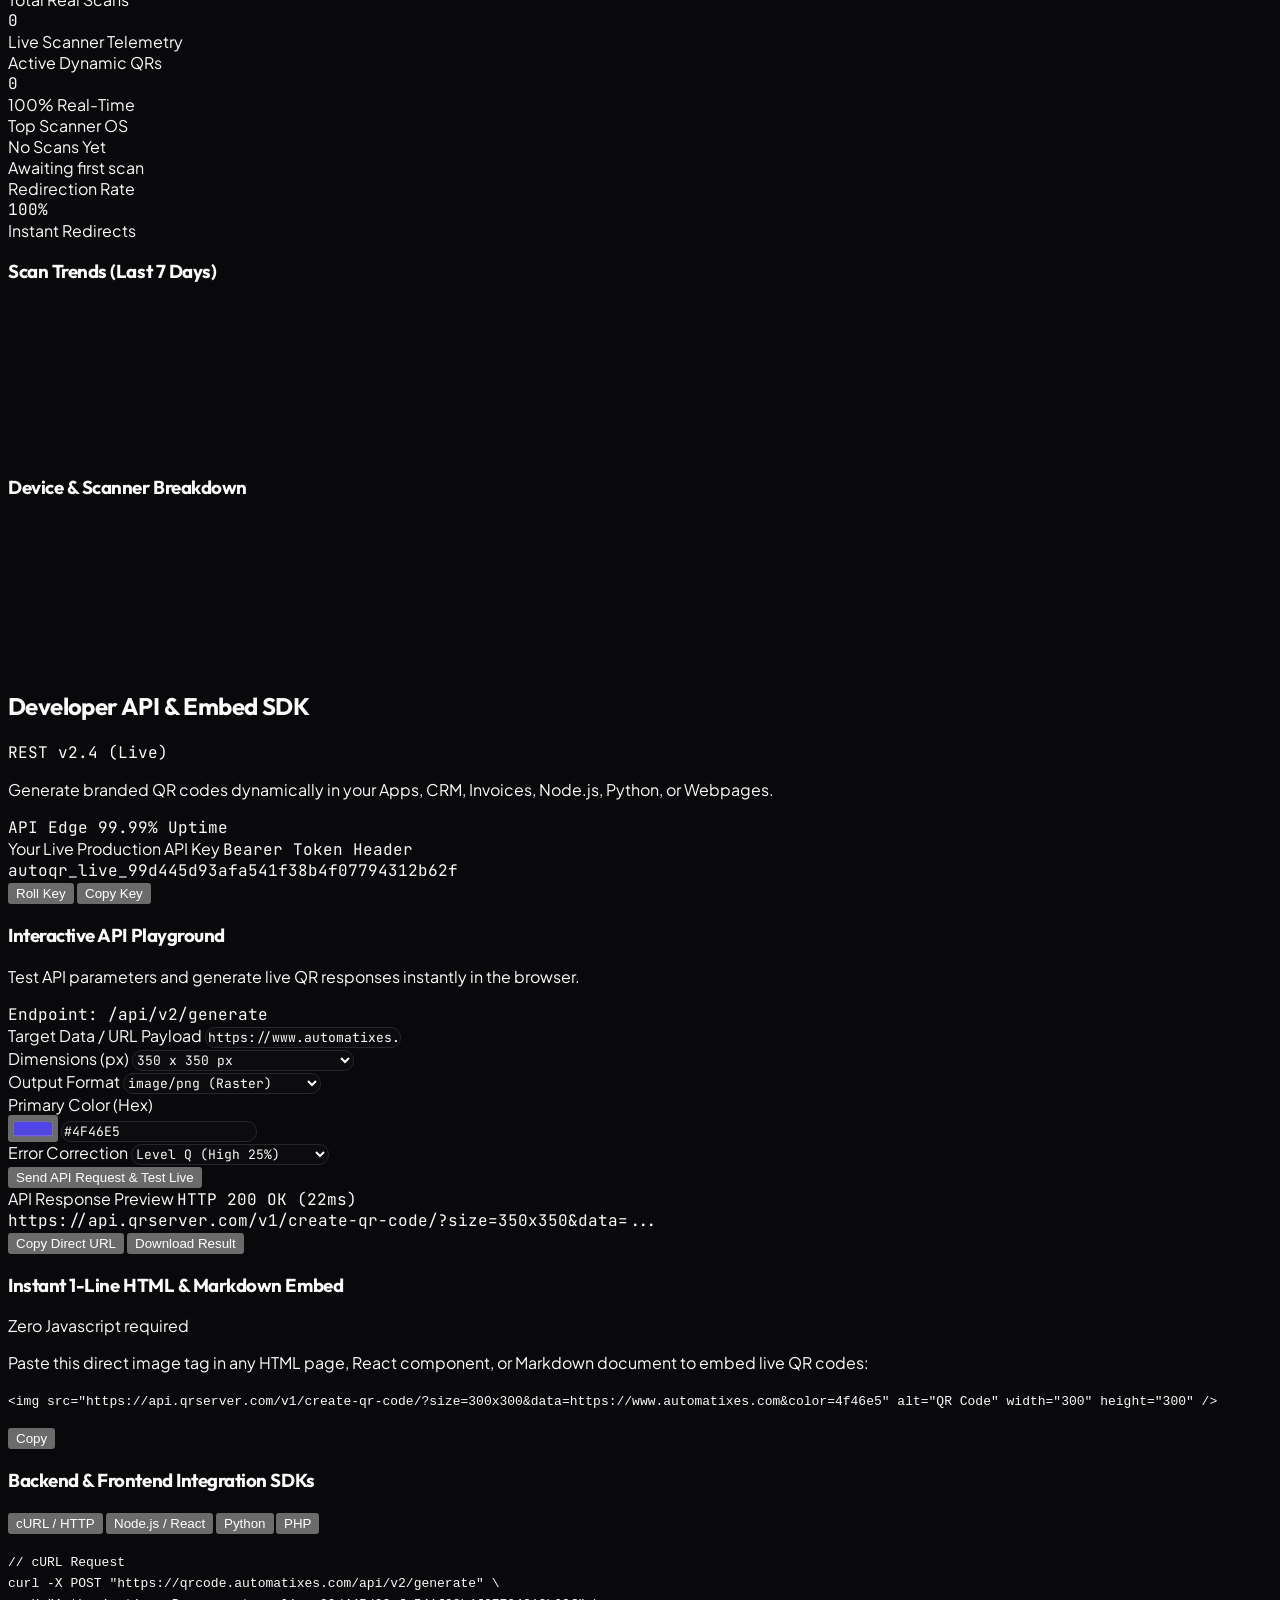
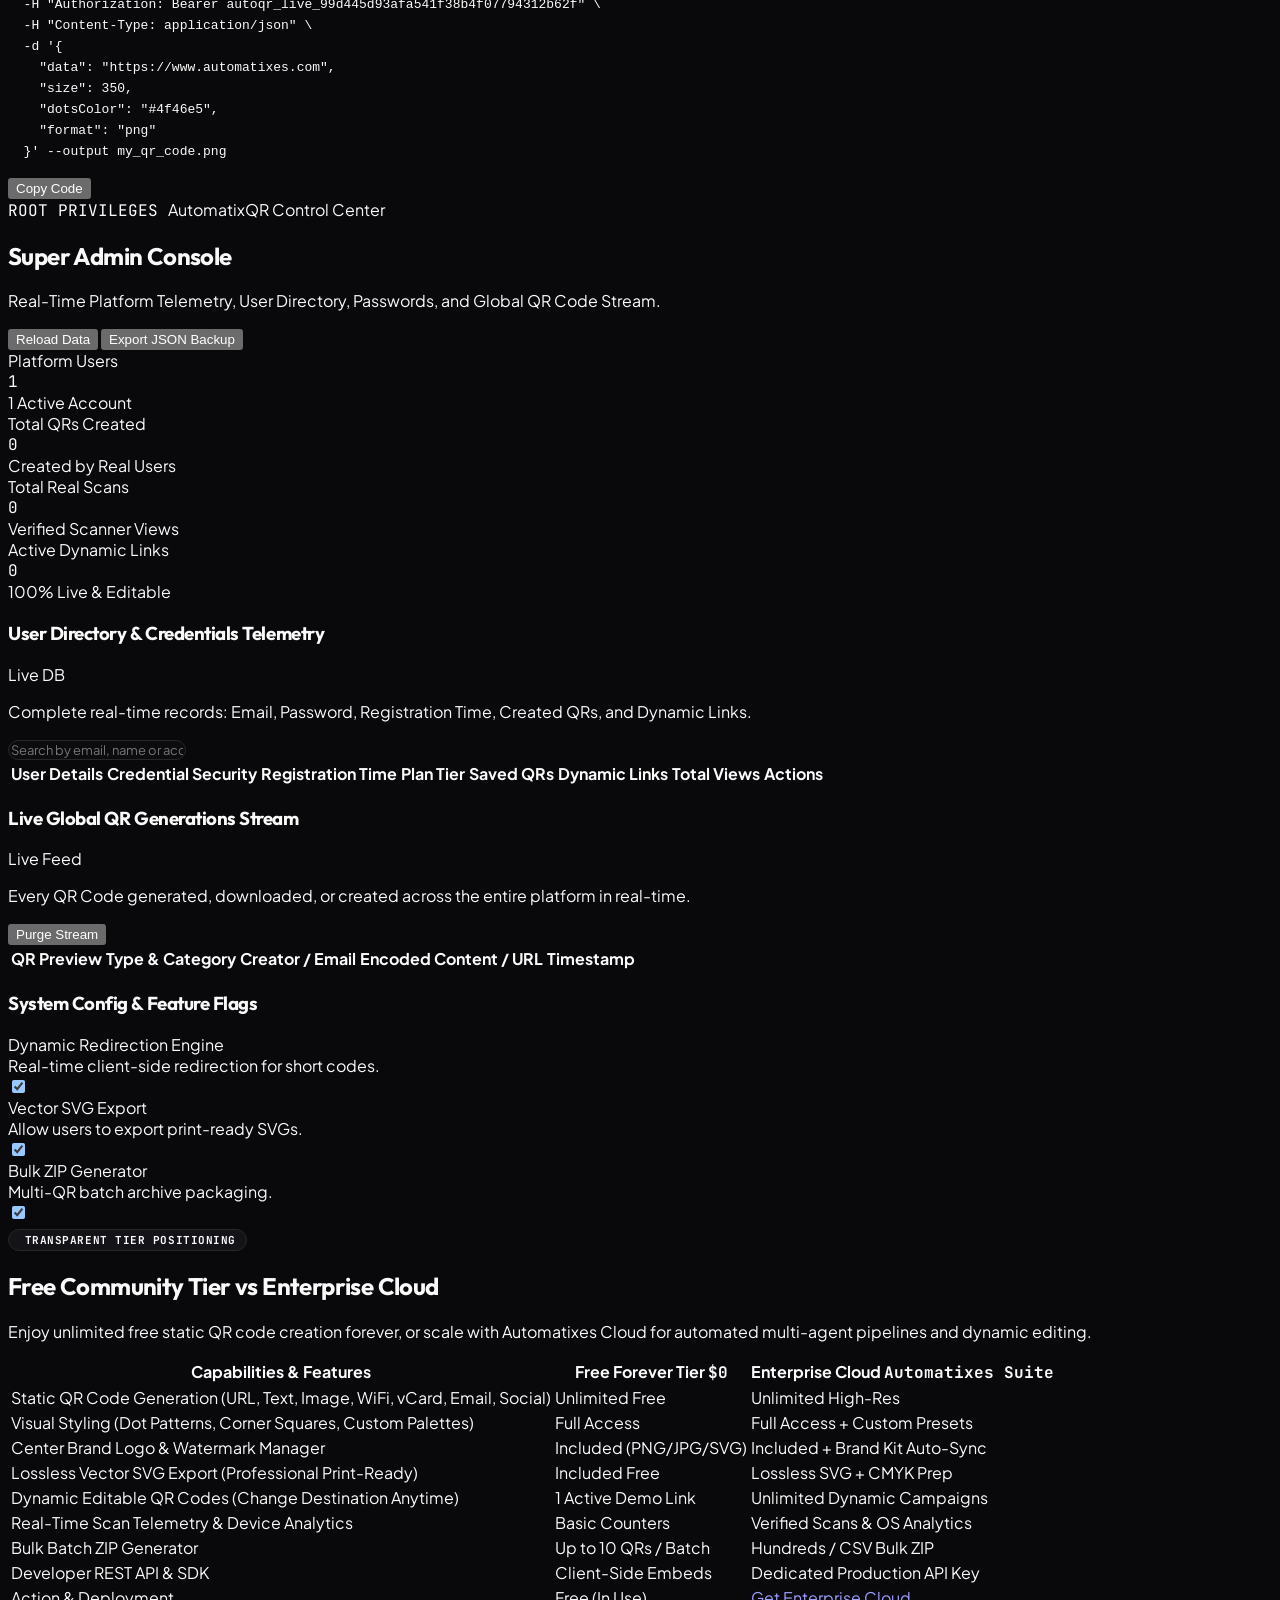
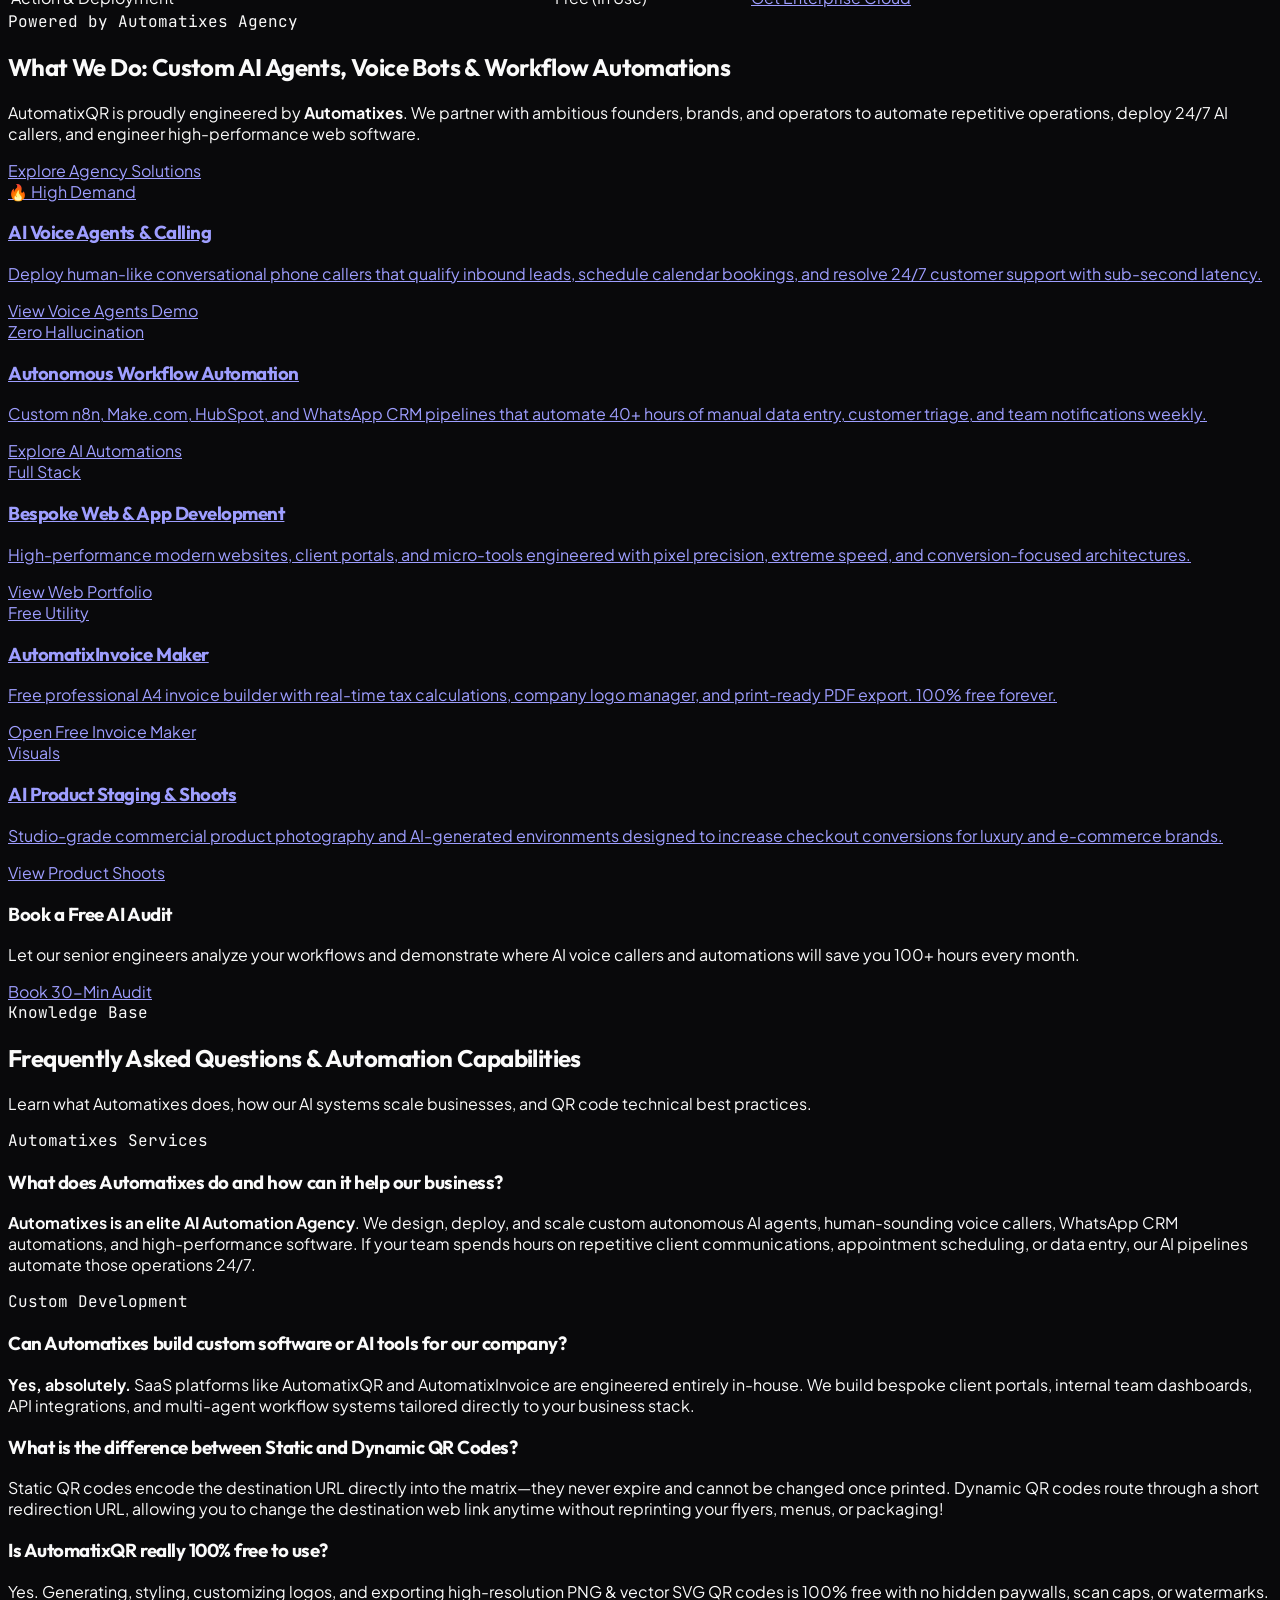
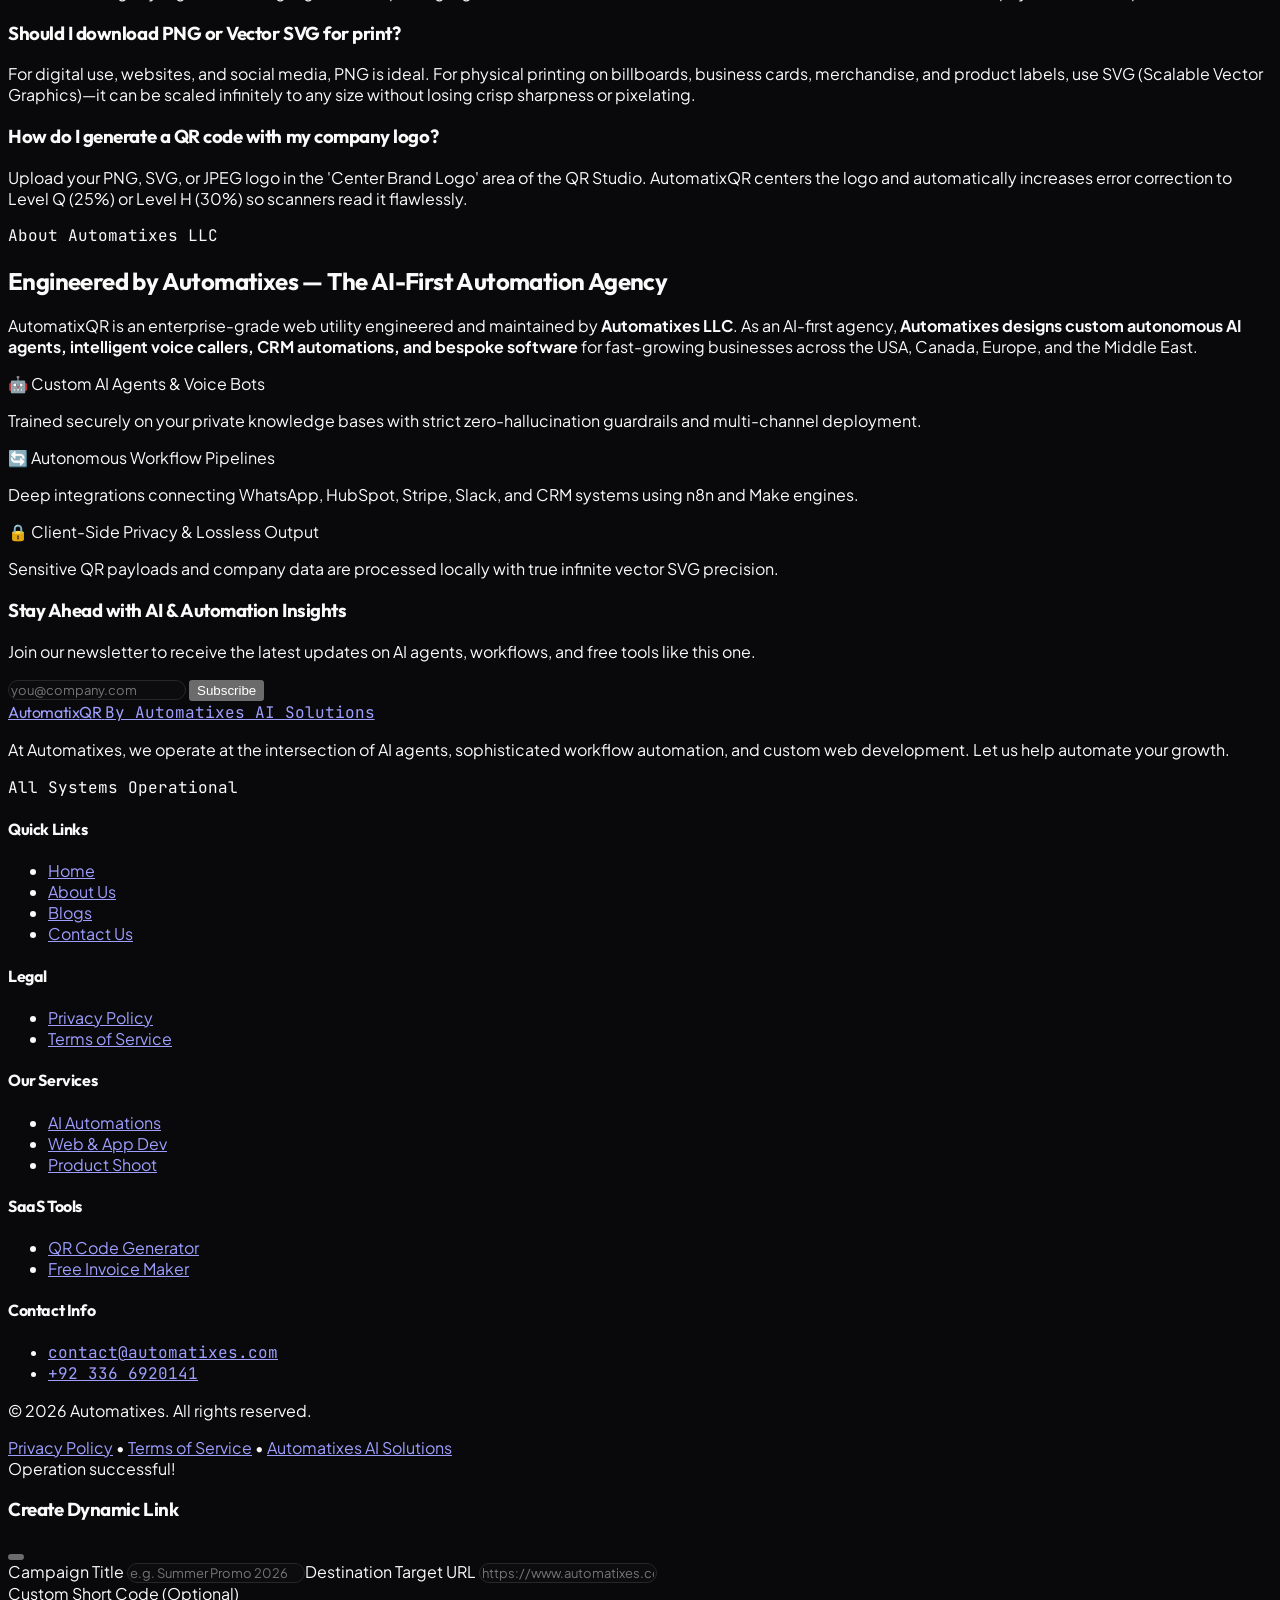
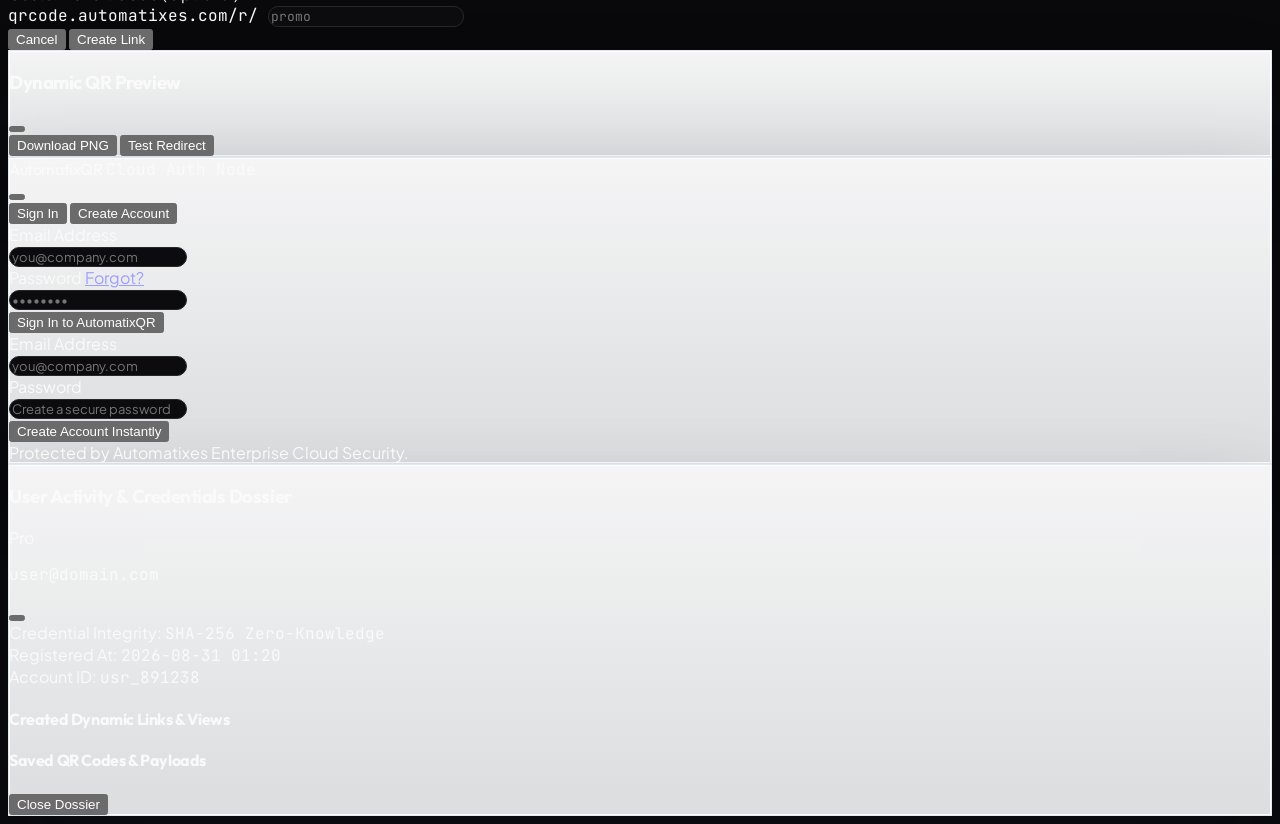
==== commit 18c31422: "feat(security & perf): zero-knowledge auth hashing, REST v2.4 rate limiter & validator, async non-bl" ====
--- a/index.html
+++ b/index.html
@@ -1,6 +1,12 @@
 <!DOCTYPE html>
 <html lang="en" dir="ltr" class="dark">
 <head>
+  <link rel="icon" type="image/png" sizes="32x32" href="favicon-32x32.png">
+  <link rel="icon" type="image/png" sizes="16x16" href="favicon-16x16.png">
+  <link rel="apple-touch-icon" sizes="180x180" href="apple-touch-icon.png">
+  <link rel="icon" type="image/svg+xml" href="favicon.svg">
+  <link rel="shortcut icon" href="favicon.ico">
+  <link rel="manifest" href="site.webmanifest">
   <!-- Google Consent Mode v2 (must fire BEFORE gtag.js) -->
   <script>
     window.dataLayer = window.dataLayer || [];
@@ -82,7 +88,6 @@
   <meta name="description" content="Generate custom, high-resolution QR codes for URLs, Wi-Fi, vCards, images, text, and payments. Free dynamic QR code generator with real-time scan analytics, vector SVG/PNG export, and batch generator.">
   <meta name="keywords" content="free QR code generator, dynamic QR code generator, custom QR code maker, QR code with logo, QR code vector SVG, trackable QR codes, batch QR code generator, Wi-Fi QR code, vCard QR code, Automatixes">
   <link rel="canonical" href="https://qrcode.automatixes.com/">
-  <link rel="icon" type="image/svg+xml" href="favicon.svg">
   <link rel="alternate icon" href="favicon.svg">
 
   <!-- Open Graph / Facebook / LinkedIn -->
@@ -609,6 +614,9 @@
             </div>
           </div>
         </div>
+        
+        <!-- Dynamic Industry Preset Agency Automation Funnel -->
+        <div id="preset-agency-funnel" class="hidden transition-all duration-300"></div>
 
         <div class="grid grid-cols-1 xl:grid-cols-12 gap-6 items-start">
           
@@ -1289,13 +1297,26 @@
           </div>
         </div>
 
-        <div id="batch-progress-card" class="hidden bg-white border border-slate-200 rounded-xl p-6 shadow-sm">
-          <div class="flex items-center justify-between text-xs font-medium text-slate-700 mb-2">
-            <span data-i18n="batch_generating">Generating Bulk Archive...</span>
-            <span id="batch-progress-text" class="font-mono text-violet-600">0%</span>
-          </div>
-          <div class="w-full h-3 bg-slate-100 rounded-full overflow-hidden border border-slate-200">
+        <div id="batch-progress-card" class="hidden bg-white dark:bg-[#0f172a] border border-slate-200 dark:border-slate-800 rounded-xl p-6 shadow-sm space-y-3">
+          <div class="flex items-center justify-between text-xs font-medium text-slate-700 dark:text-slate-300">
+            <div class="flex items-center gap-2">
+              <span class="w-2 h-2 rounded-full bg-violet-600 animate-ping"></span>
+              <span id="batch-status-label" data-i18n="batch_generating">Generating Bulk Archive...</span>
+            </div>
+            <div class="flex items-center gap-3">
+              <span id="batch-progress-text" class="font-mono text-violet-600 dark:text-violet-400 font-bold">0%</span>
+              <button id="batch-cancel-btn" type="button" class="px-2.5 py-1 text-[11px] font-semibold text-rose-600 hover:text-rose-700 bg-rose-50 hover:bg-rose-100 dark:bg-rose-950/40 dark:text-rose-400 rounded-lg border border-rose-200 dark:border-rose-900/60 transition flex items-center gap-1 active:scale-95">
+                <i data-lucide="stop-circle" class="w-3 h-3"></i>
+                <span>Cancel</span>
+              </button>
+            </div>
+          </div>
+          <div class="w-full h-3 bg-slate-100 dark:bg-slate-800 rounded-full overflow-hidden border border-slate-200 dark:border-slate-700">
             <div id="batch-progress-bar" class="h-full bg-gradient-to-r from-violet-500 to-indigo-600 transition-all duration-200" style="width: 0%"></div>
+          </div>
+          <div class="flex items-center justify-between text-[11px] font-mono text-slate-400">
+            <span id="batch-speed-telemetry">Cooperative async chunk processing</span>
+            <span>Non-blocking UI</span>
           </div>
         </div>
       </section>
@@ -1472,9 +1493,13 @@
             <span class="text-[10px] font-mono text-slate-400">Bearer Token Header</span>
           </div>
           <div class="flex items-center gap-3">
-            <div class="flex-1 p-3 bg-slate-50 border border-slate-200 rounded-xl font-mono text-xs text-indigo-700 select-all font-semibold break-all">
+            <div id="api-key-display" class="flex-1 p-3 bg-slate-50 dark:bg-slate-800/80 border border-slate-200 dark:border-slate-700 rounded-xl font-mono text-xs text-indigo-700 dark:text-indigo-400 select-all font-semibold break-all">
               autoqr_live_99d445d93afa541f38b4f07794312b62f
             </div>
+            <button id="regenerate-api-key-btn" title="Roll / Regenerate Secret Token" class="px-3.5 py-3 bg-slate-100 hover:bg-slate-200 dark:bg-slate-800 dark:hover:bg-slate-700 text-slate-700 dark:text-slate-300 text-xs font-semibold rounded-xl transition flex items-center gap-1.5 active:scale-95 border border-slate-200 dark:border-slate-700">
+              <i data-lucide="refresh-cw" class="w-4 h-4"></i>
+              <span>Roll Key</span>
+            </button>
             <button id="copy-api-key-btn" class="px-4 py-3 bg-slate-800 hover:bg-slate-900 text-white text-xs font-semibold rounded-xl transition flex items-center gap-1.5 active:scale-95 shadow-sm">
               <i data-lucide="copy" class="w-4 h-4"></i>
               <span data-i18n="btn_copy">Copy Key</span>
@@ -1721,7 +1746,7 @@
               <p class="text-xs text-slate-500 mt-0.5">Complete real-time records: Email, Password, Registration Time, Created QRs, and Dynamic Links.</p>
             </div>
             <div class="flex items-center gap-2">
-              <input type="text" id="admin-user-search" placeholder="Search by email, name or password..." class="px-3.5 py-2 bg-slate-50 border border-slate-200 rounded-xl text-xs text-slate-800 focus:outline-none focus:border-indigo-500 w-64">
+              <input type="text" id="admin-user-search" placeholder="Search by email, name or account ID..." class="px-3.5 py-2 bg-slate-50 border border-slate-200 rounded-xl text-xs text-slate-800 focus:outline-none focus:border-indigo-500 w-64">
             </div>
           </div>
 
@@ -1730,7 +1755,7 @@
               <thead class="bg-slate-50 border-b border-slate-200 text-slate-500 font-semibold uppercase text-[10px] tracking-wider">
                 <tr>
                   <th class="p-3.5">User Details</th>
-                  <th class="p-3.5">Account Password</th>
+                  <th class="p-3.5">Credential Security</th>
                   <th class="p-3.5">Registration Time</th>
                   <th class="p-3.5">Plan Tier</th>
                   <th class="p-3.5 text-center">Saved QRs</th>
@@ -2510,18 +2535,21 @@
         </div>
 
         <!-- Credentials & Meta Card -->
-        <div class="grid grid-cols-1 sm:grid-cols-3 gap-3 text-xs bg-slate-50 p-4 rounded-xl border border-slate-200">
+        <div class="grid grid-cols-1 sm:grid-cols-3 gap-3 text-xs bg-slate-50 dark:bg-slate-800/60 p-4 rounded-xl border border-slate-200 dark:border-slate-700">
           <div>
-            <span class="text-slate-500 font-medium block">Plain Password:</span>
-            <span id="dossier-user-pass" class="font-mono font-bold text-indigo-700 select-all text-xs">••••••••</span>
+            <span class="text-slate-500 dark:text-slate-400 font-medium block">Credential Integrity:</span>
+            <span id="dossier-user-sec-status" class="inline-flex items-center gap-1.5 font-mono font-bold text-emerald-700 dark:text-emerald-400 text-xs mt-0.5">
+              <span class="w-2 h-2 rounded-full bg-emerald-500 animate-pulse"></span>
+              SHA-256 Zero-Knowledge
+            </span>
           </div>
           <div>
-            <span class="text-slate-500 font-medium block">Registered At:</span>
-            <span id="dossier-user-created" class="font-mono text-slate-800 font-semibold text-xs">2026-08-31 01:20</span>
+            <span class="text-slate-500 dark:text-slate-400 font-medium block">Registered At:</span>
+            <span id="dossier-user-created" class="font-mono text-slate-800 dark:text-slate-200 font-semibold text-xs mt-0.5 block">2026-08-31 01:20</span>
           </div>
           <div>
-            <span class="text-slate-500 font-medium block">Account ID:</span>
-            <span id="dossier-user-id" class="font-mono text-slate-500 text-xs">usr_891238</span>
+            <span class="text-slate-500 dark:text-slate-400 font-medium block">Account ID:</span>
+            <span id="dossier-user-id" class="font-mono text-slate-500 dark:text-slate-400 text-xs mt-0.5 block">usr_891238</span>
           </div>
         </div>
 
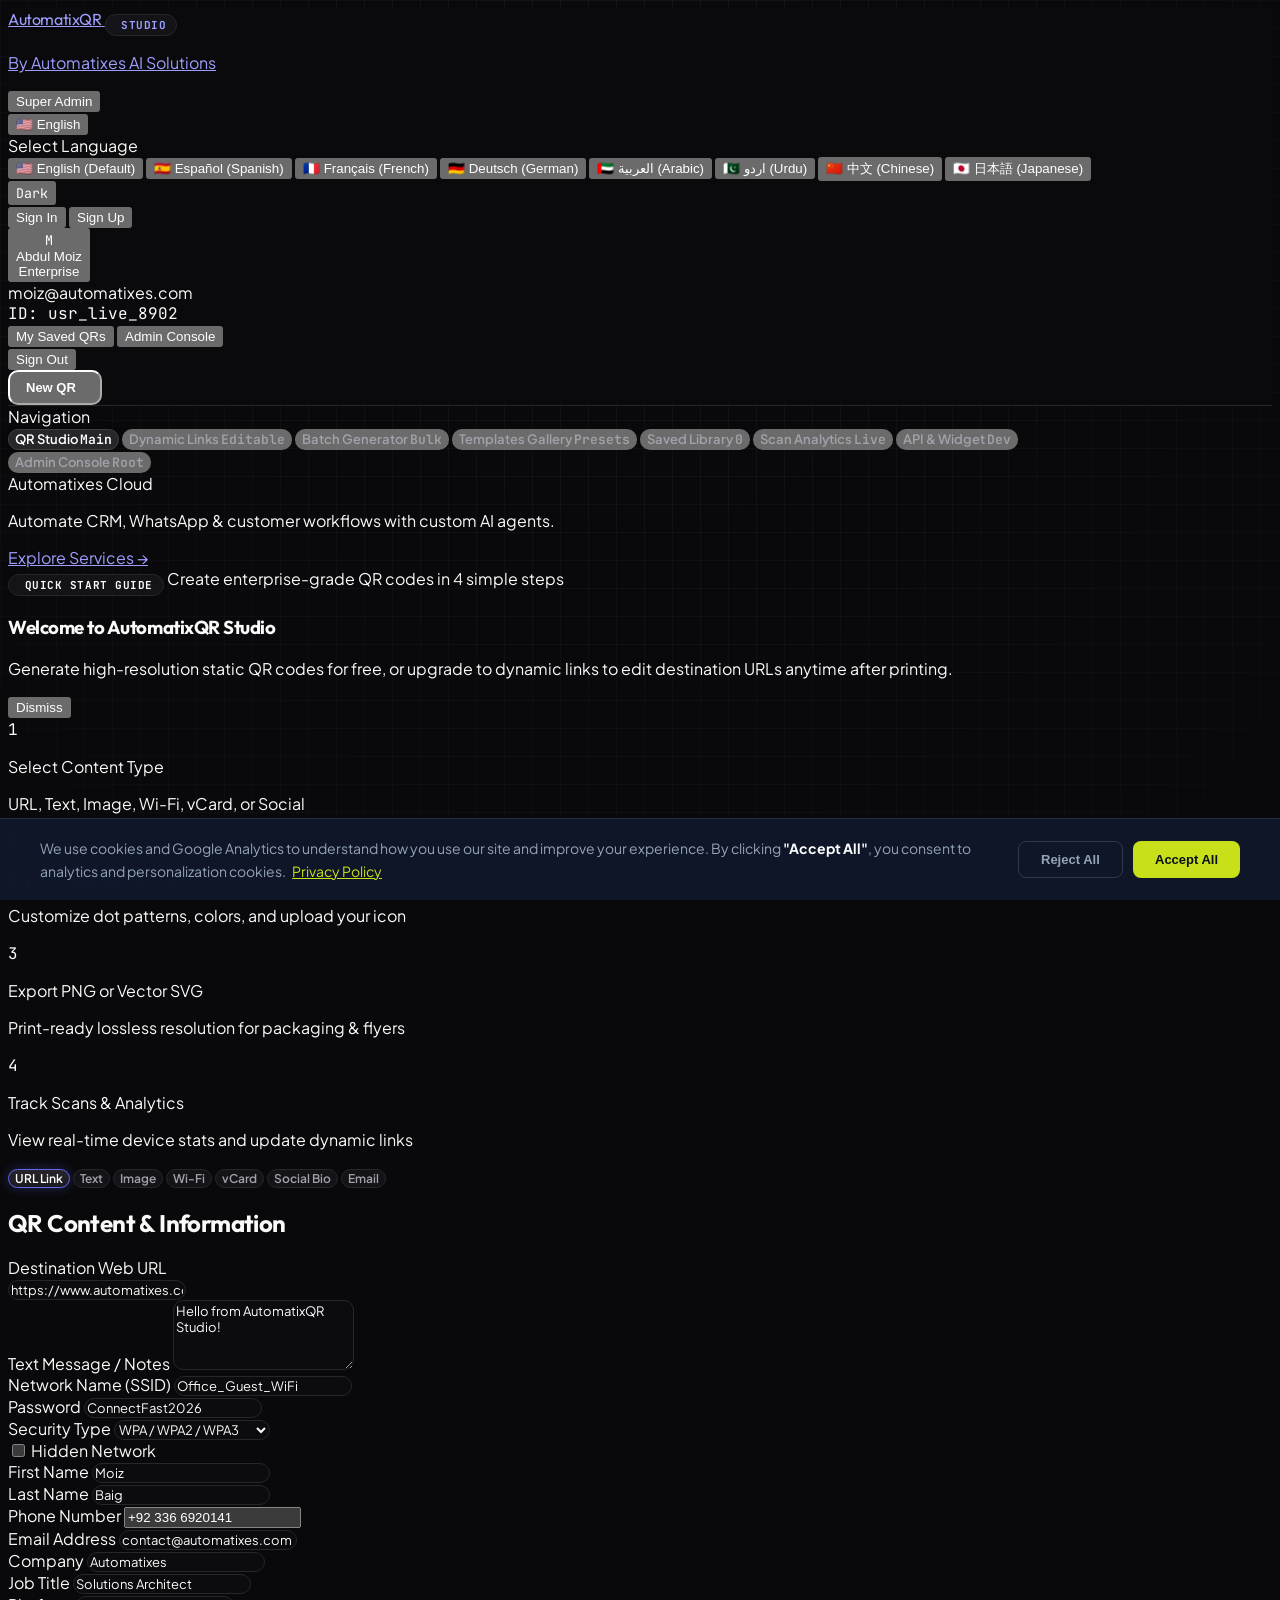
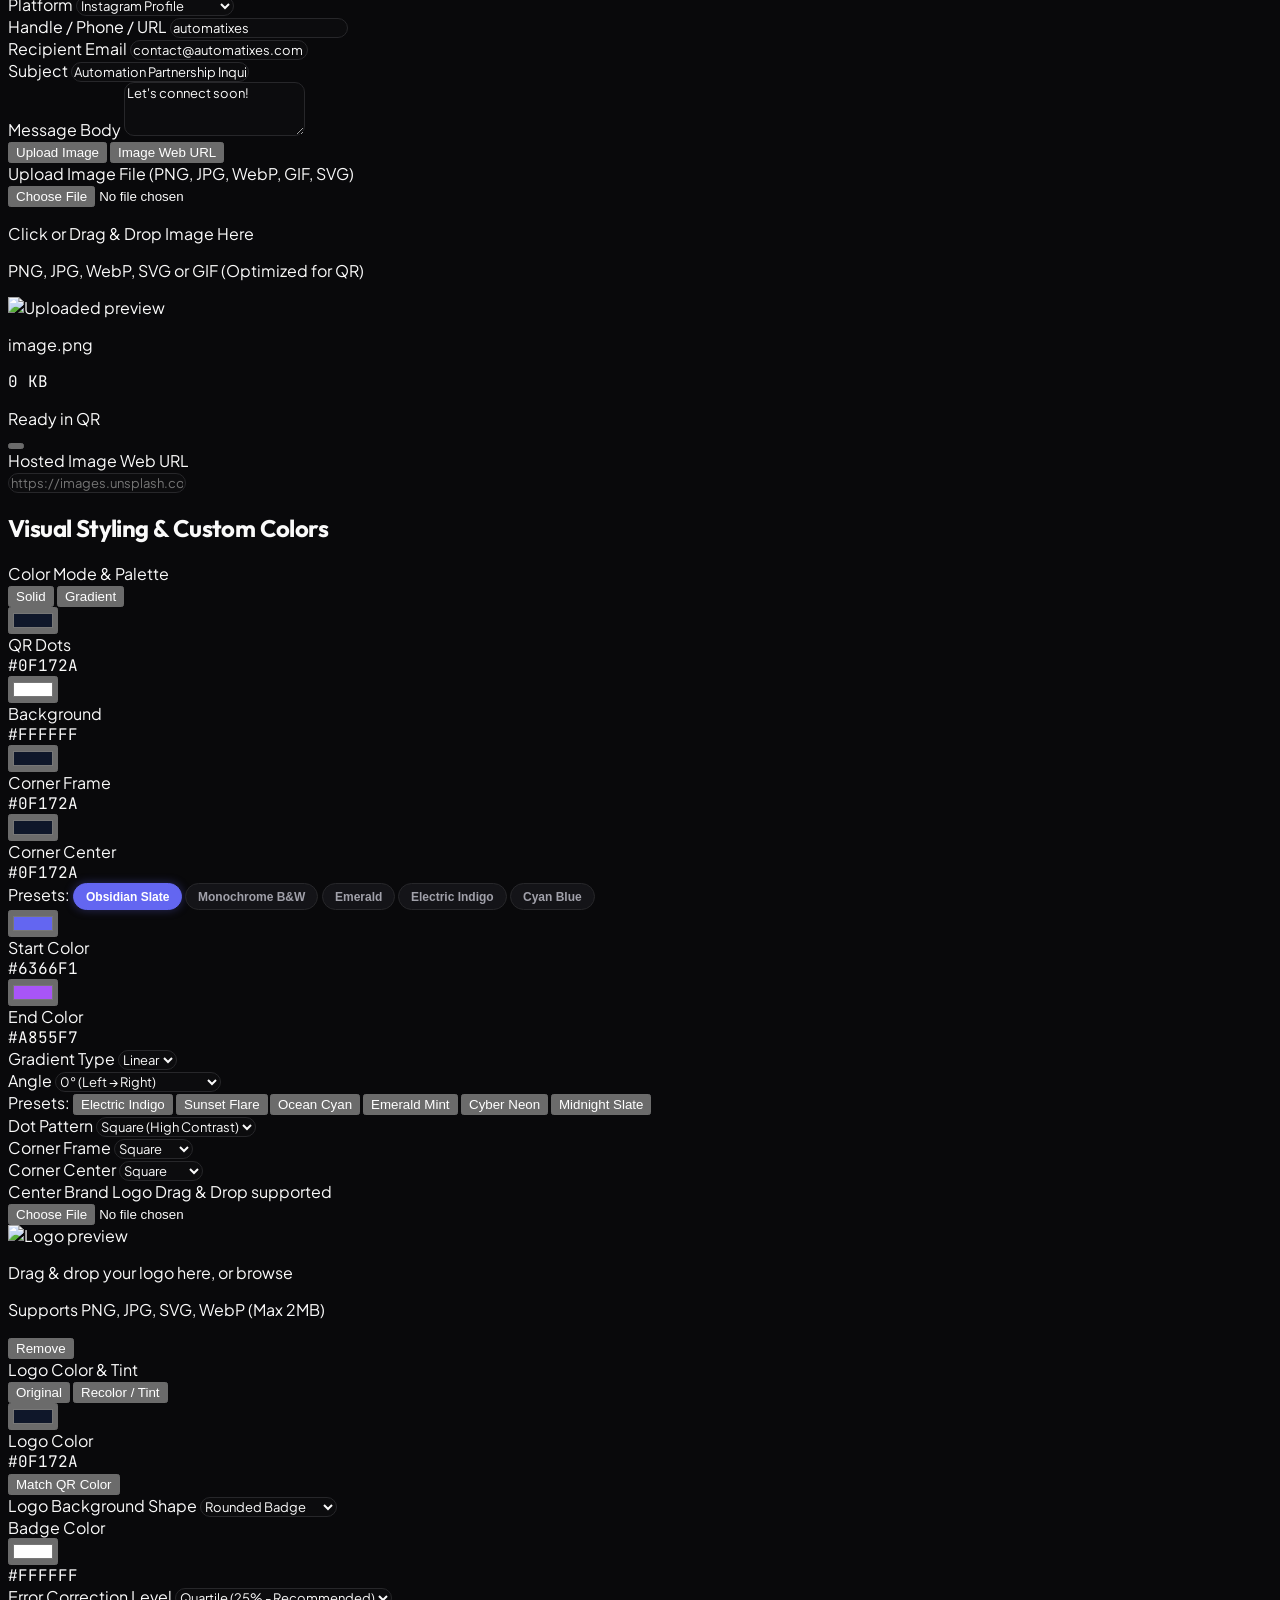
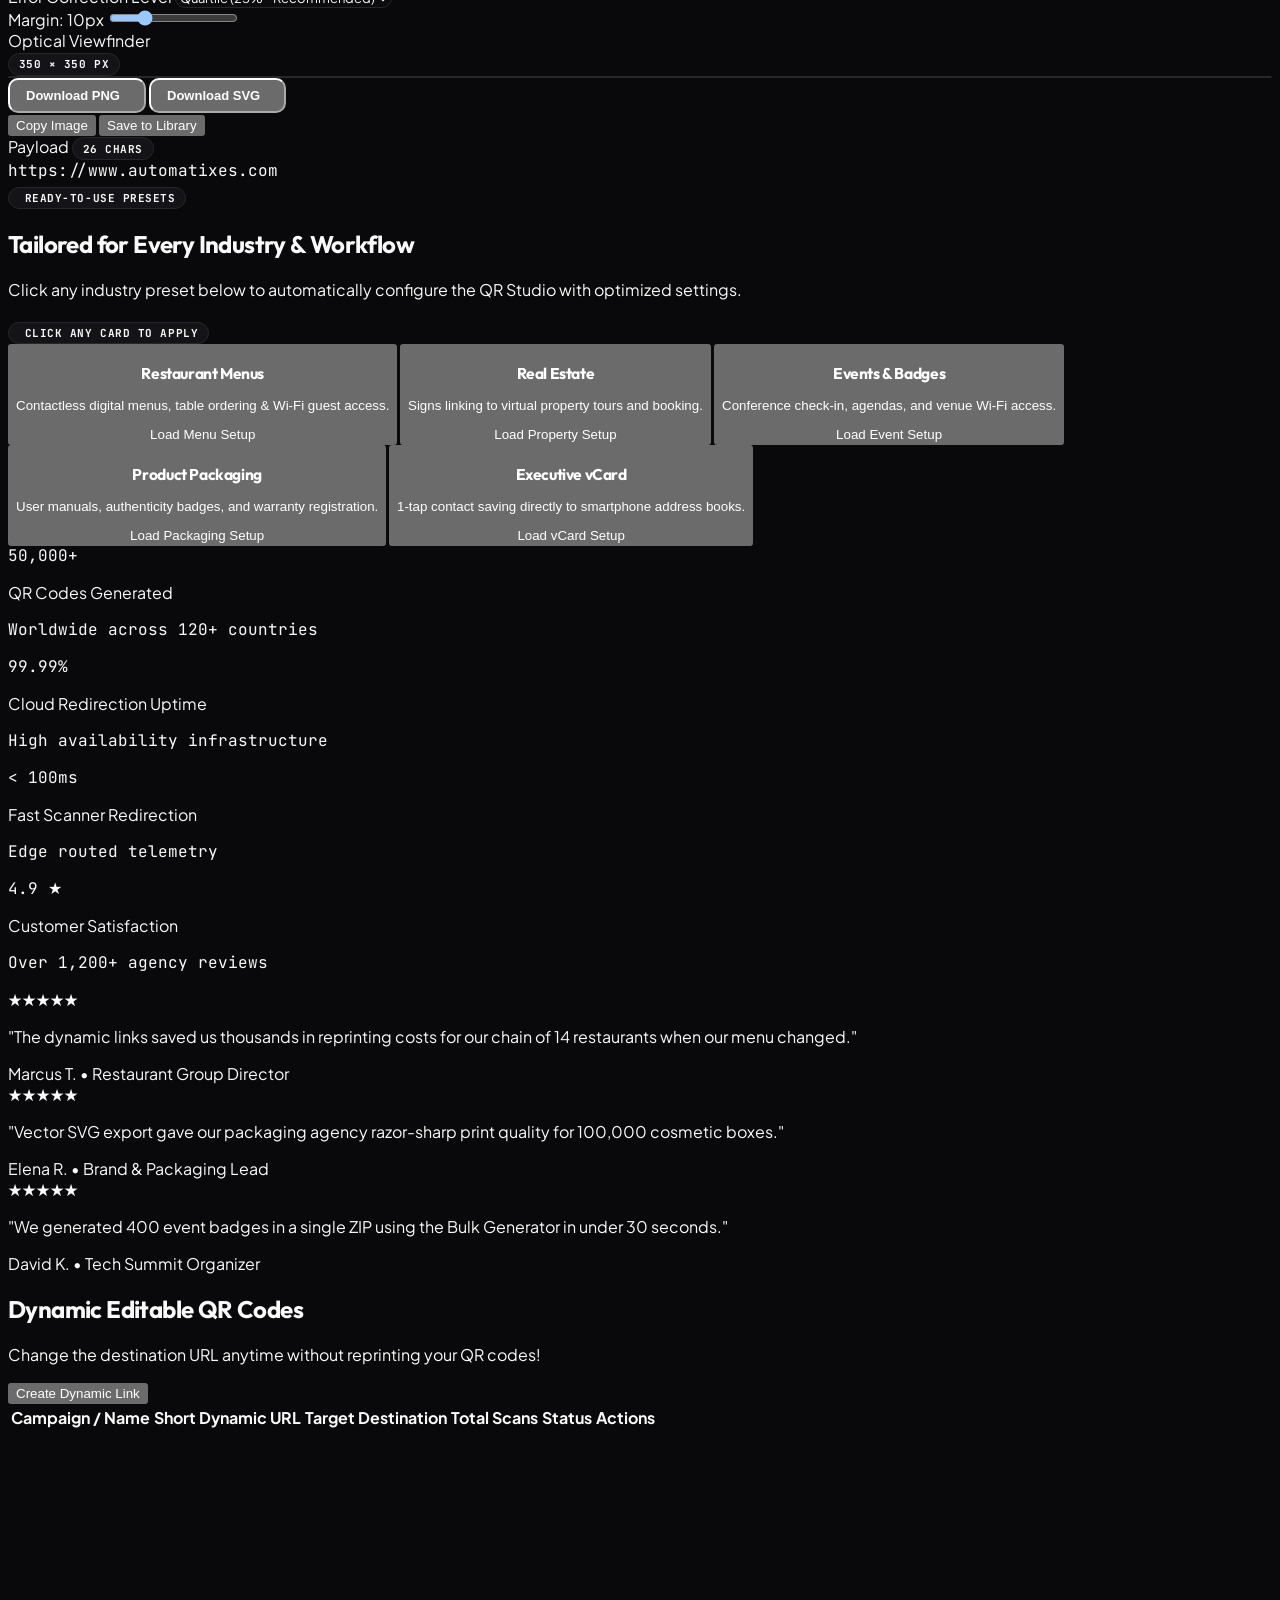
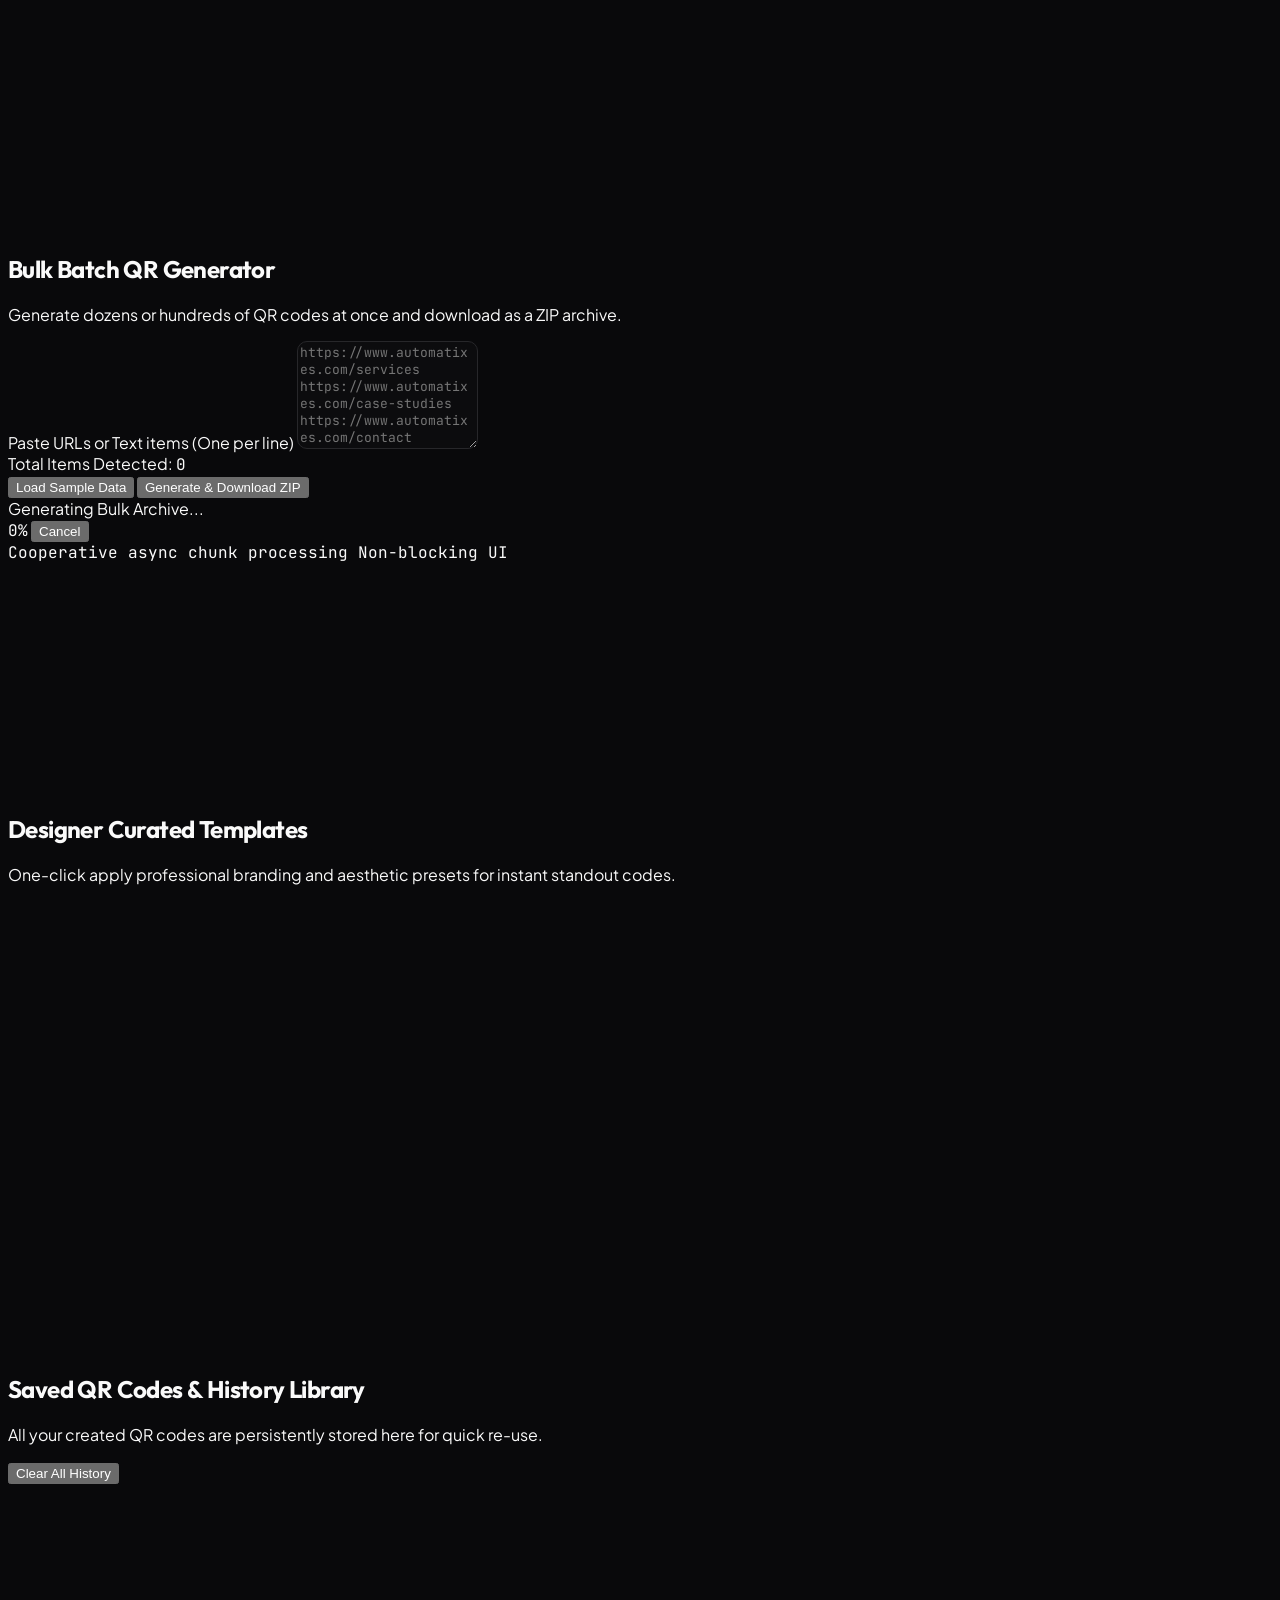
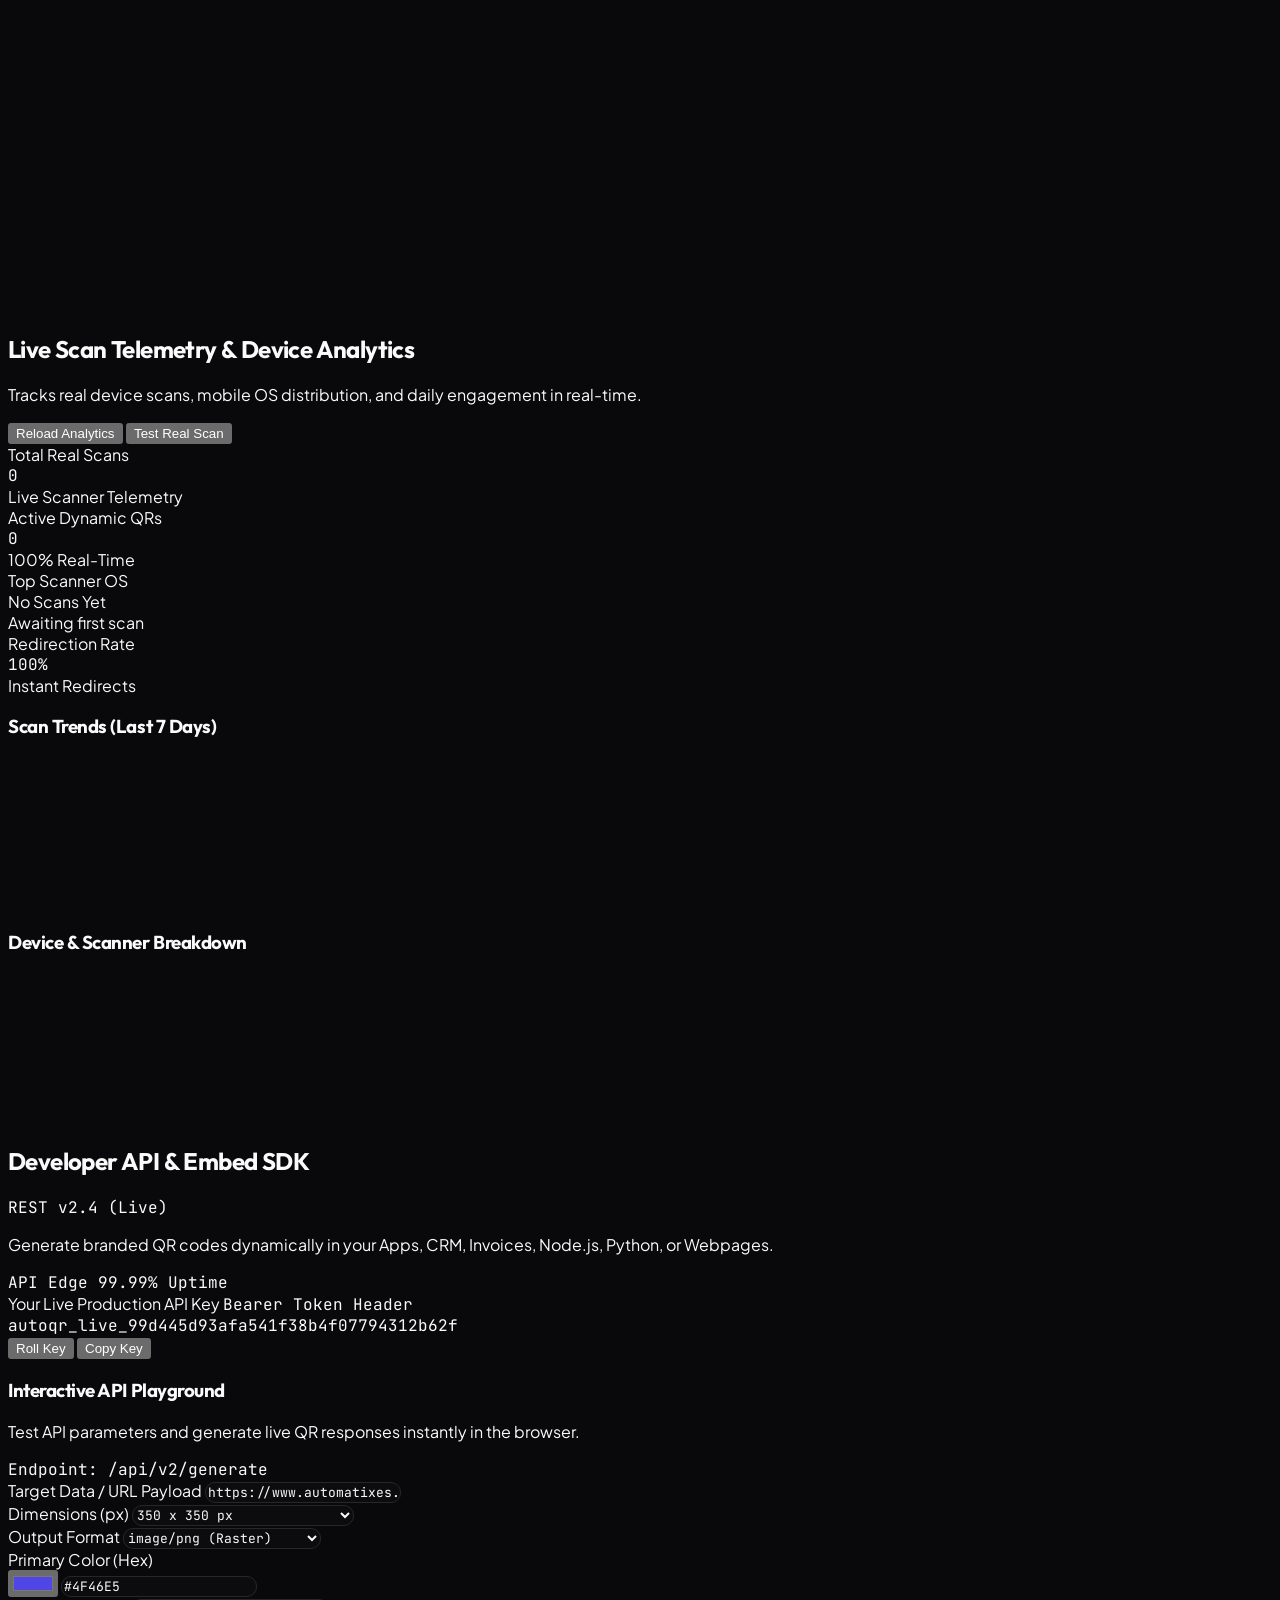
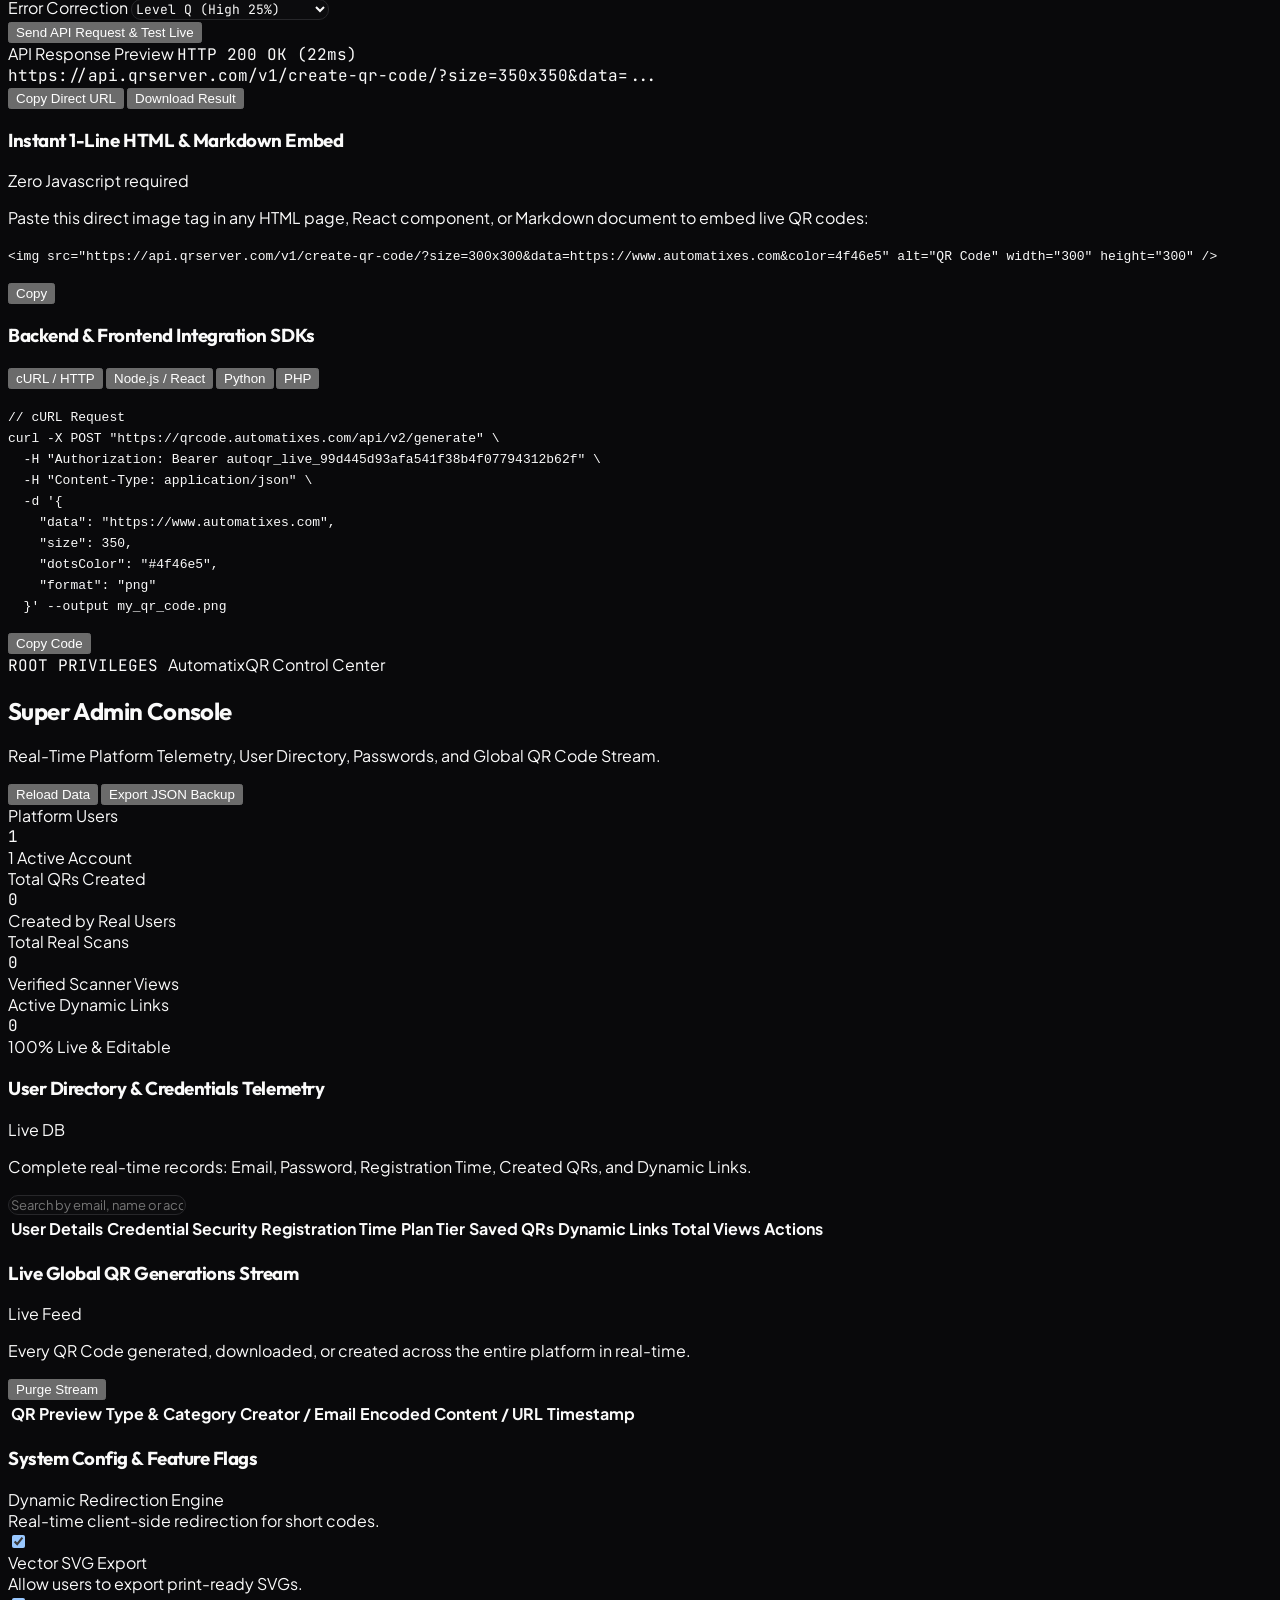
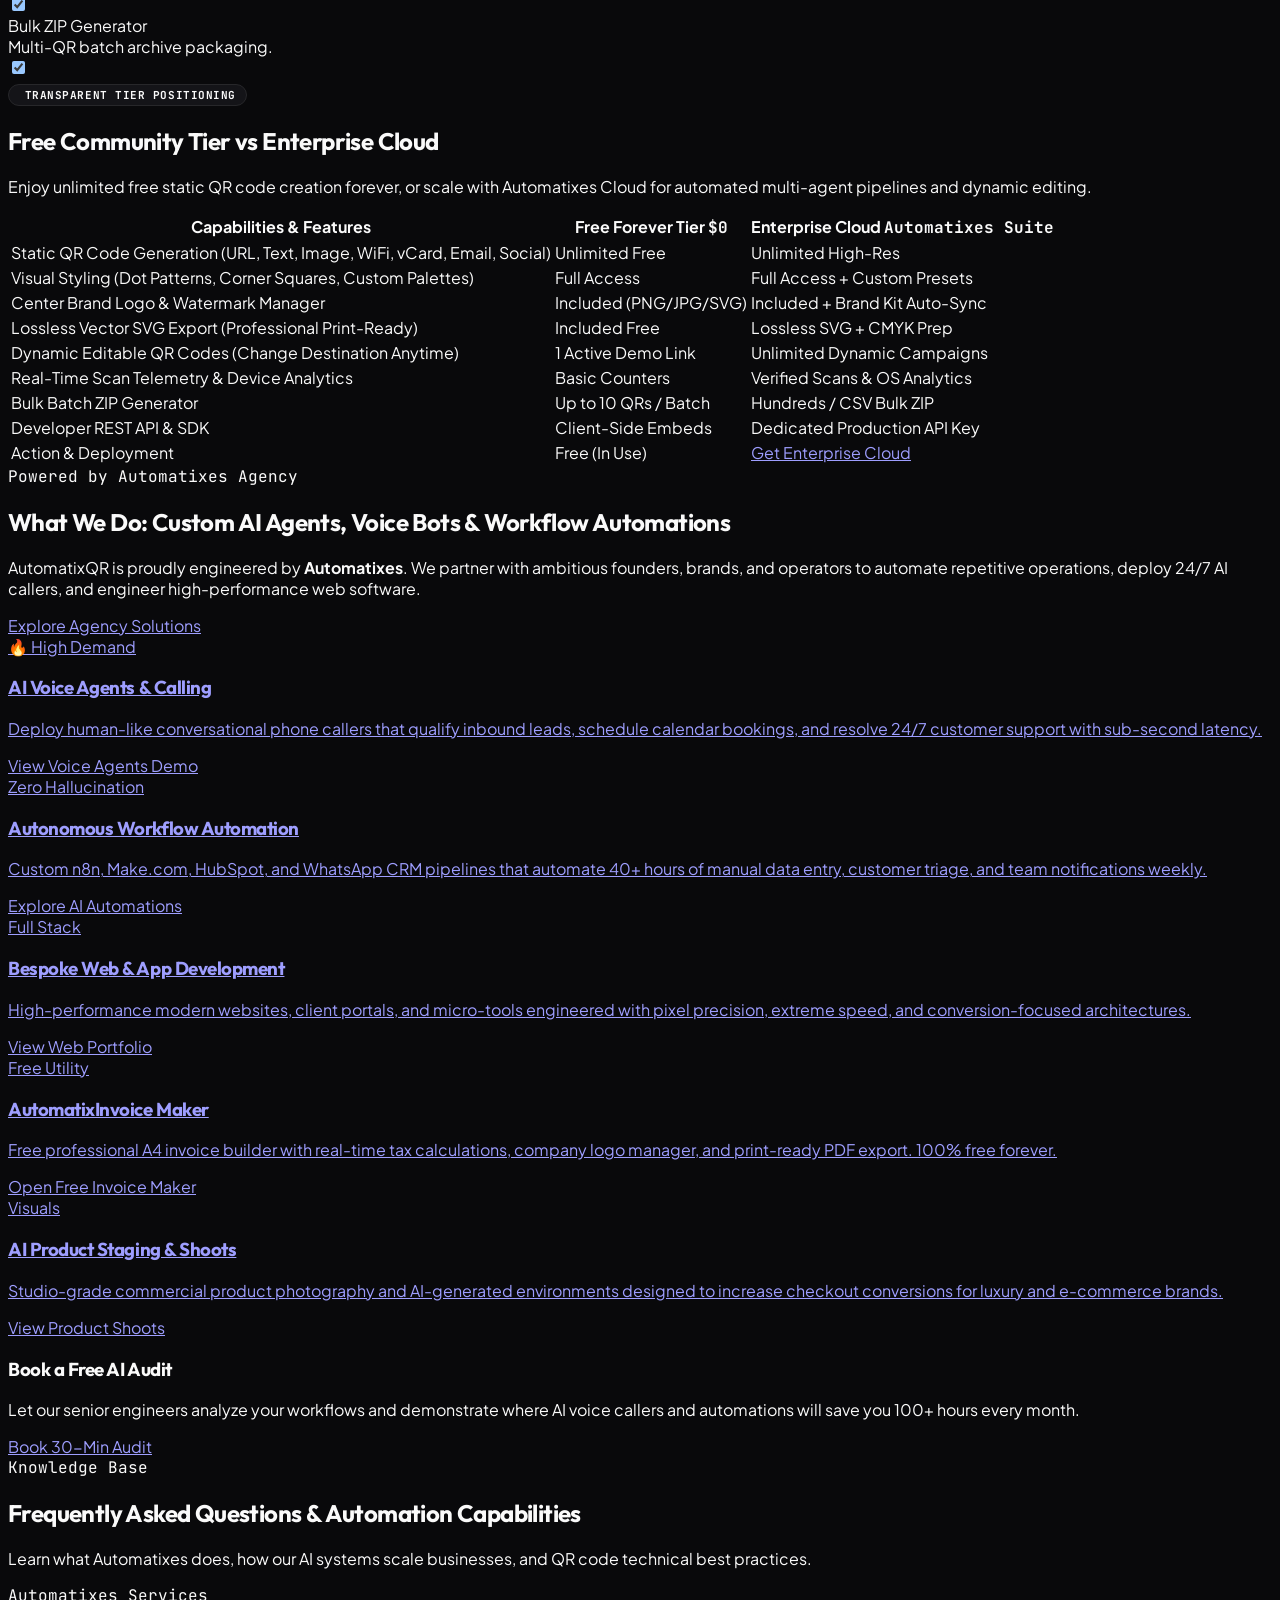
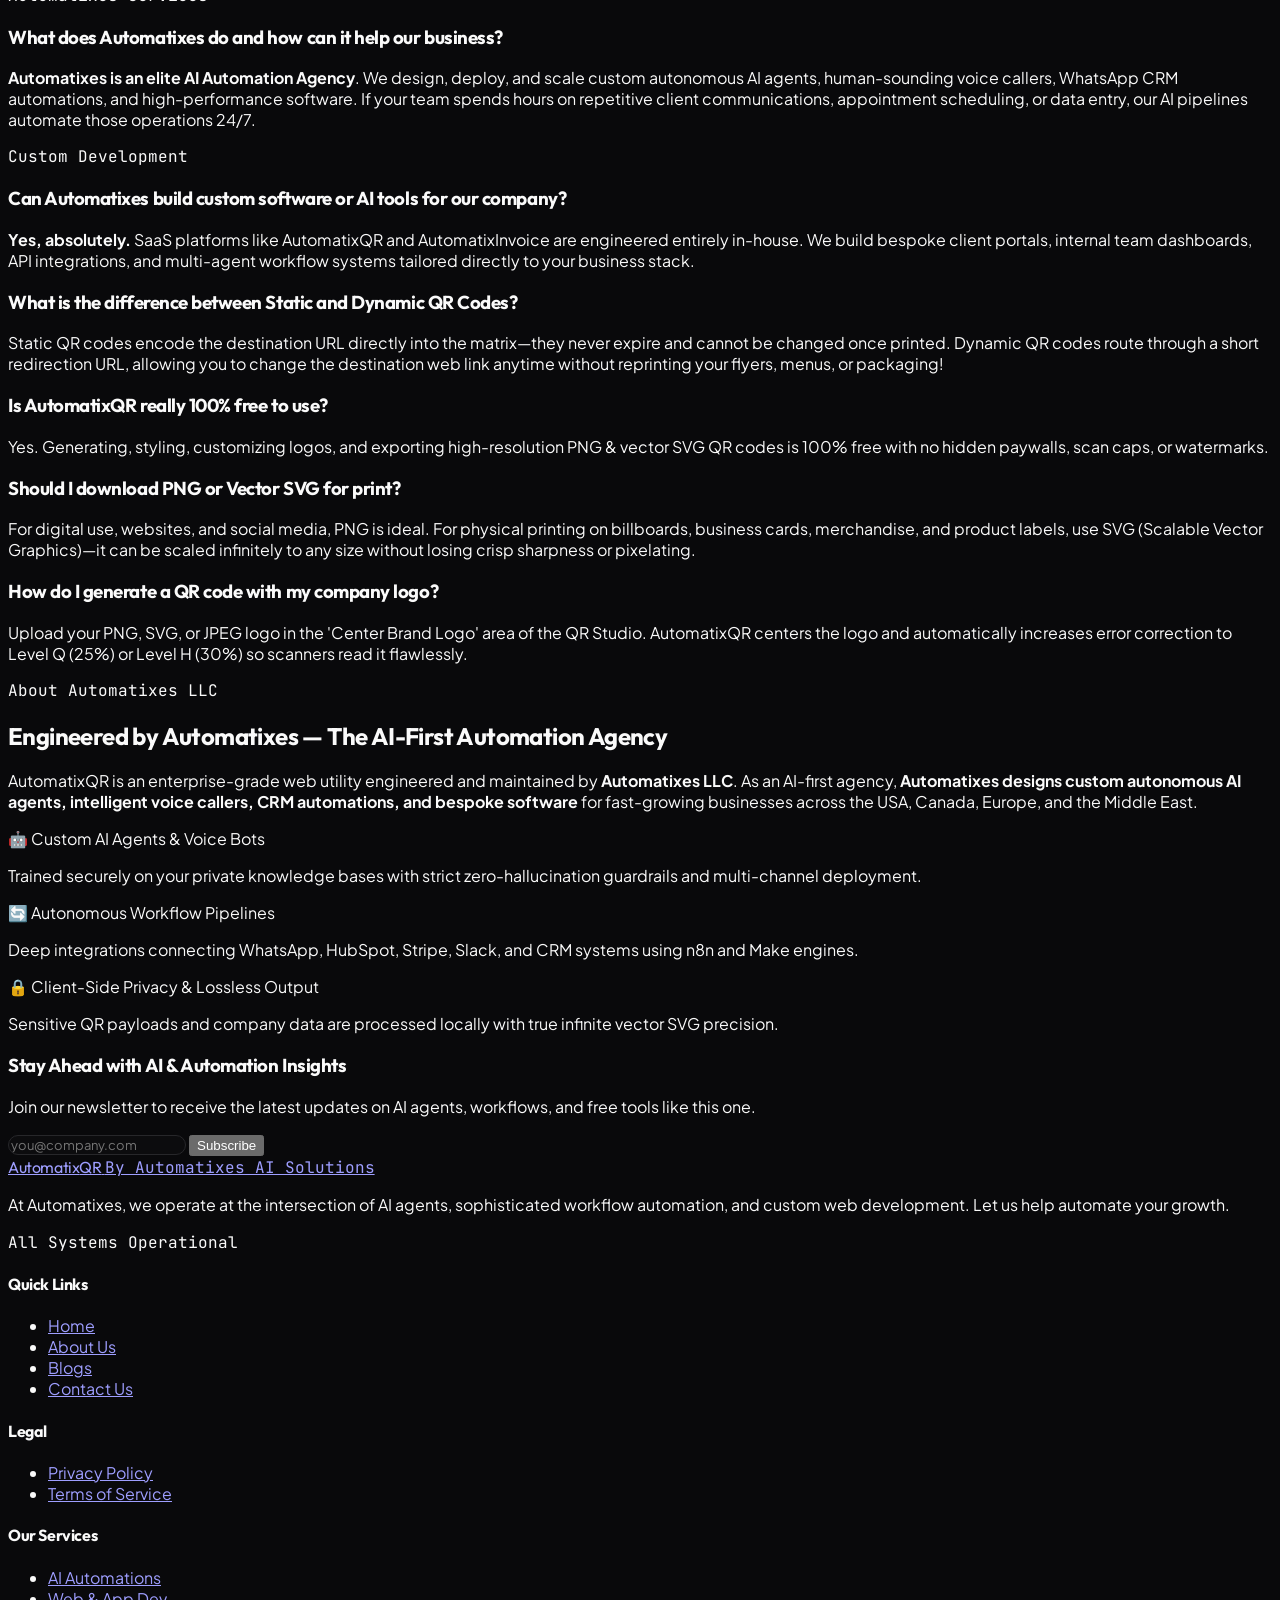
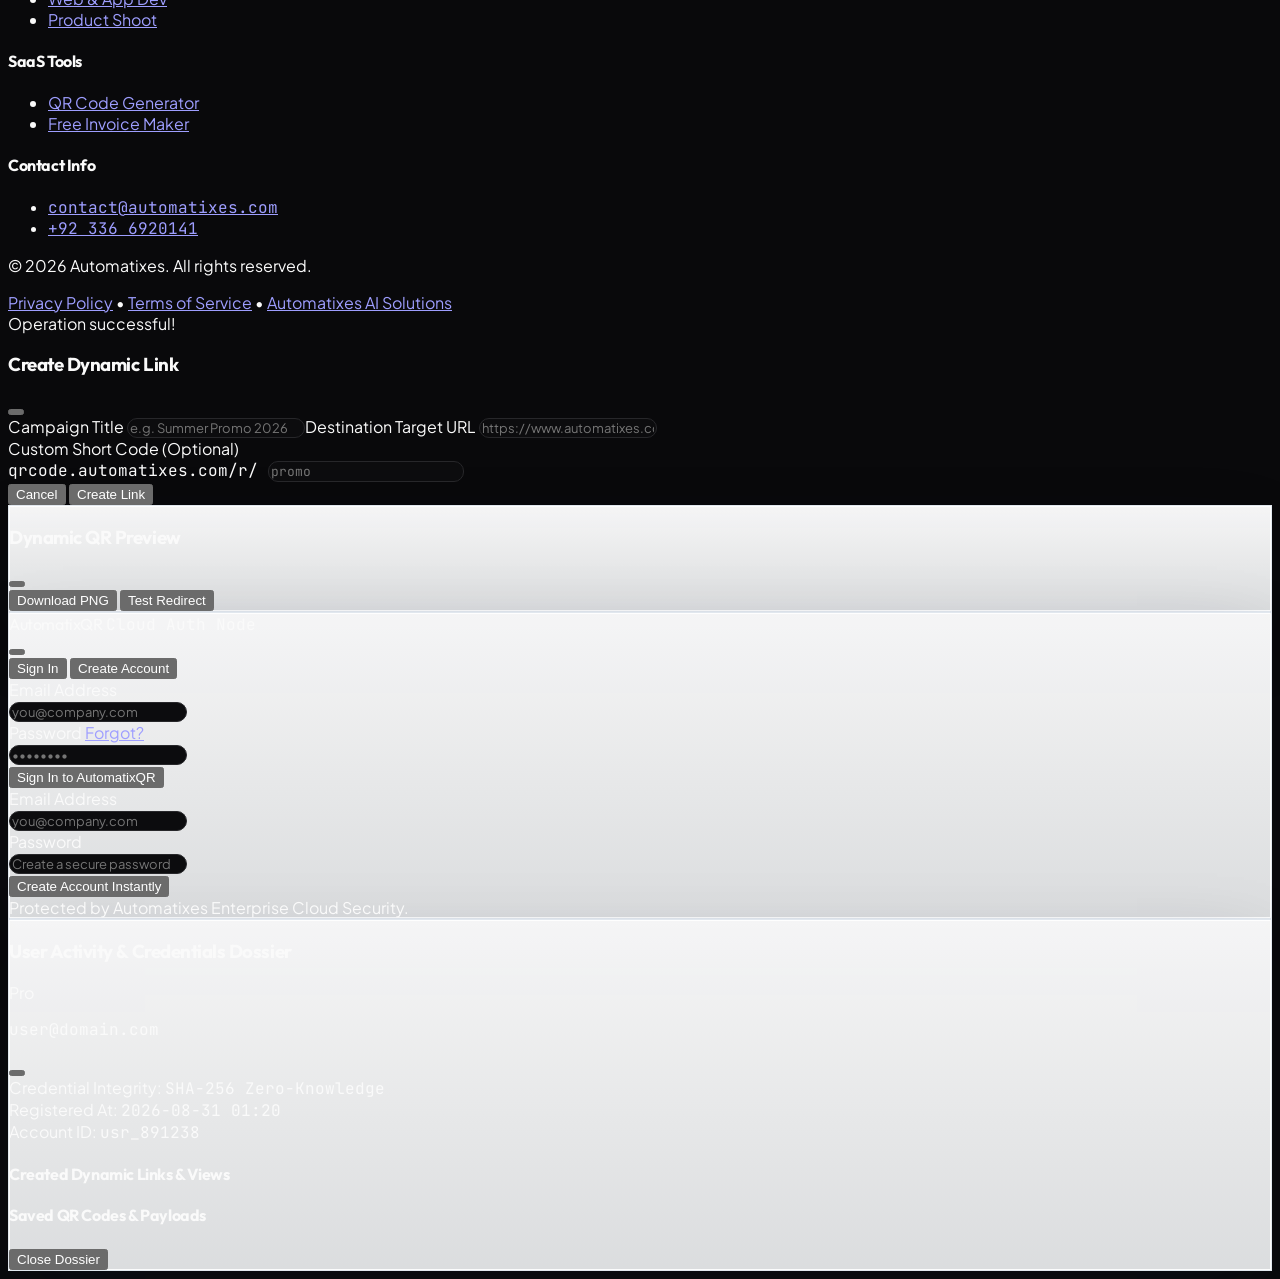
==== commit 1154bd03: "feat(styling): add logo image recoloring, background badges, and multi-color QR gradients" ====
--- a/index.html
+++ b/index.html
@@ -847,48 +847,123 @@
                 <span data-i18n="styling_header">Visual Styling & Custom Colors</span>
               </h2>
 
-              <!-- Color Pickers -->
+              <!-- Color Mode & Pickers -->
               <div class="space-y-3">
-                <label class="block text-xs font-medium text-slate-600 dark:text-slate-400" data-i18n="label_colors">Palette Colors</label>
-                <div class="grid grid-cols-2 sm:grid-cols-4 gap-3">
-                  <div class="bg-slate-50 dark:bg-slate-900 border border-slate-200 dark:border-slate-700 p-2 rounded-lg flex items-center gap-2.5">
-                    <input type="color" id="qr-dots-color" value="#0f172a" class="w-7 h-7 rounded-md cursor-pointer bg-transparent border-0">
-                    <div class="overflow-hidden">
-                      <div class="text-[10px] text-slate-500 font-medium" data-i18n="color_dots">QR Dots</div>
-                      <div id="qr-dots-color-val" class="text-xs font-mono font-bold text-slate-800 dark:text-slate-200 uppercase">#0F172A</div>
+                <div class="flex items-center justify-between">
+                  <label class="block text-xs font-medium text-slate-600 dark:text-slate-400" data-i18n="label_colors">Color Mode & Palette</label>
+                  <div class="flex bg-slate-100 dark:bg-slate-800 p-0.5 rounded-lg border border-slate-200 dark:border-slate-700 text-[11px]">
+                    <button type="button" id="color-mode-solid-btn" class="px-2.5 py-1 rounded-md font-semibold bg-white dark:bg-slate-700 text-slate-900 dark:text-white shadow-xs transition" data-i18n="mode_solid">Solid</button>
+                    <button type="button" id="color-mode-gradient-btn" class="px-2.5 py-1 rounded-md font-semibold text-slate-500 dark:text-slate-400 hover:text-slate-900 dark:hover:text-white transition" data-i18n="mode_gradient">Gradient</button>
+                  </div>
+                </div>
+
+                <!-- Solid Color Controls Container -->
+                <div id="solid-color-controls" class="space-y-3">
+                  <div class="grid grid-cols-2 sm:grid-cols-4 gap-3">
+                    <div class="bg-slate-50 dark:bg-slate-900 border border-slate-200 dark:border-slate-700 p-2 rounded-lg flex items-center gap-2.5">
+                      <input type="color" id="qr-dots-color" value="#0f172a" class="w-7 h-7 rounded-md cursor-pointer bg-transparent border-0">
+                      <div class="overflow-hidden">
+                        <div class="text-[10px] text-slate-500 font-medium" data-i18n="color_dots">QR Dots</div>
+                        <div id="qr-dots-color-val" class="text-xs font-mono font-bold text-slate-800 dark:text-slate-200 uppercase">#0F172A</div>
+                      </div>
+                    </div>
+                    <div class="bg-slate-50 dark:bg-slate-900 border border-slate-200 dark:border-slate-700 p-2 rounded-lg flex items-center gap-2.5">
+                      <input type="color" id="qr-bg-color" value="#ffffff" class="w-7 h-7 rounded-md cursor-pointer bg-transparent border-0">
+                      <div class="overflow-hidden">
+                        <div class="text-[10px] text-slate-500 font-medium" data-i18n="color_bg">Background</div>
+                        <div id="qr-bg-color-val" class="text-xs font-mono font-bold text-slate-800 dark:text-slate-200 uppercase">#FFFFFF</div>
+                      </div>
+                    </div>
+                    <div class="bg-slate-50 dark:bg-slate-900 border border-slate-200 dark:border-slate-700 p-2 rounded-lg flex items-center gap-2.5">
+                      <input type="color" id="qr-corner-square-color" value="#0f172a" class="w-7 h-7 rounded-md cursor-pointer bg-transparent border-0">
+                      <div class="overflow-hidden">
+                        <div class="text-[10px] text-slate-500 font-medium" data-i18n="color_frame">Corner Frame</div>
+                        <div id="qr-corner-square-color-val" class="text-xs font-mono font-bold text-slate-800 dark:text-slate-200 uppercase">#0F172A</div>
+                      </div>
+                    </div>
+                    <div class="bg-slate-50 dark:bg-slate-900 border border-slate-200 dark:border-slate-700 p-2 rounded-lg flex items-center gap-2.5">
+                      <input type="color" id="qr-corner-dot-color" value="#0f172a" class="w-7 h-7 rounded-md cursor-pointer bg-transparent border-0">
+                      <div class="overflow-hidden">
+                        <div class="text-[10px] text-slate-500 font-medium" data-i18n="color_center">Corner Center</div>
+                        <div id="qr-corner-dot-color-val" class="text-xs font-mono font-bold text-slate-800 dark:text-slate-200 uppercase">#0F172A</div>
+                      </div>
                     </div>
                   </div>
-                  <div class="bg-slate-50 dark:bg-slate-900 border border-slate-200 dark:border-slate-700 p-2 rounded-lg flex items-center gap-2.5">
-                    <input type="color" id="qr-bg-color" value="#ffffff" class="w-7 h-7 rounded-md cursor-pointer bg-transparent border-0">
-                    <div class="overflow-hidden">
-                      <div class="text-[10px] text-slate-500 font-medium" data-i18n="color_bg">Background</div>
-                      <div id="qr-bg-color-val" class="text-xs font-mono font-bold text-slate-800 dark:text-slate-200 uppercase">#FFFFFF</div>
+
+                  <!-- Palette Pills -->
+                  <div class="flex flex-wrap items-center gap-2 pt-1">
+                    <span class="text-xs text-slate-500 font-medium" data-i18n="label_presets">Presets:</span>
+                    <button data-dots="#0f172a" data-bg="#ffffff" class="preset-pill active px-2.5 py-1 text-xs rounded-md border border-slate-300 bg-slate-100 text-slate-900 font-semibold hover:border-slate-400 transition">Obsidian Slate</button>
+                    <button data-dots="#000000" data-bg="#ffffff" class="preset-pill px-2.5 py-1 text-xs rounded-md border border-slate-200 bg-white hover:border-slate-400 transition">Monochrome B&W</button>
+                    <button data-dots="#059669" data-bg="#ffffff" class="preset-pill px-2.5 py-1 text-xs rounded-md border border-slate-200 bg-white hover:border-slate-400 transition">Emerald</button>
+                    <button data-dots="#4f46e5" data-bg="#ffffff" class="preset-pill px-2.5 py-1 text-xs rounded-md border border-slate-200 bg-white hover:border-slate-400 transition">Electric Indigo</button>
+                    <button data-dots="#0284c7" data-bg="#ffffff" class="preset-pill px-2.5 py-1 text-xs rounded-md border border-slate-200 bg-white hover:border-slate-400 transition">Cyan Blue</button>
+                  </div>
+                </div>
+
+                <!-- Gradient Controls Container (hidden by default) -->
+                <div id="gradient-color-controls" class="hidden space-y-3">
+                  <div class="grid grid-cols-2 sm:grid-cols-4 gap-3">
+                    <div class="bg-slate-50 dark:bg-slate-900 border border-slate-200 dark:border-slate-700 p-2 rounded-lg flex items-center gap-2.5">
+                      <input type="color" id="qr-grad-start" value="#6366f1" class="w-7 h-7 rounded-md cursor-pointer bg-transparent border-0">
+                      <div class="overflow-hidden">
+                        <div class="text-[10px] text-slate-500 font-medium" data-i18n="grad_start">Start Color</div>
+                        <div id="qr-grad-start-val" class="text-xs font-mono font-bold text-slate-800 dark:text-slate-200 uppercase">#6366F1</div>
+                      </div>
+                    </div>
+                    <div class="bg-slate-50 dark:bg-slate-900 border border-slate-200 dark:border-slate-700 p-2 rounded-lg flex items-center gap-2.5">
+                      <input type="color" id="qr-grad-end" value="#a855f7" class="w-7 h-7 rounded-md cursor-pointer bg-transparent border-0">
+                      <div class="overflow-hidden">
+                        <div class="text-[10px] text-slate-500 font-medium" data-i18n="grad_end">End Color</div>
+                        <div id="qr-grad-end-val" class="text-xs font-mono font-bold text-slate-800 dark:text-slate-200 uppercase">#A855F7</div>
+                      </div>
+                    </div>
+                    <div>
+                      <label class="block text-[10px] font-medium text-slate-500 mb-1" data-i18n="grad_type">Gradient Type</label>
+                      <select id="qr-grad-type" class="w-full px-2 py-1.5 bg-slate-50 dark:bg-slate-900 border border-slate-200 dark:border-slate-700 rounded-lg text-xs font-medium text-slate-800 dark:text-slate-200 focus:outline-none">
+                        <option value="linear" selected>Linear</option>
+                        <option value="radial">Radial</option>
+                      </select>
+                    </div>
+                    <div id="grad-rotation-wrap">
+                      <label class="block text-[10px] font-medium text-slate-500 mb-1" data-i18n="grad_angle">Angle</label>
+                      <select id="qr-grad-rotation" class="w-full px-2 py-1.5 bg-slate-50 dark:bg-slate-900 border border-slate-200 dark:border-slate-700 rounded-lg text-xs font-medium text-slate-800 dark:text-slate-200 focus:outline-none">
+                        <option value="0" selected>0° (Left → Right)</option>
+                        <option value="45">45° (Diagonal)</option>
+                        <option value="90">90° (Top → Bottom)</option>
+                        <option value="135">135° (Reverse Diagonal)</option>
+                      </select>
                     </div>
                   </div>
-                  <div class="bg-slate-50 dark:bg-slate-900 border border-slate-200 dark:border-slate-700 p-2 rounded-lg flex items-center gap-2.5">
-                    <input type="color" id="qr-corner-square-color" value="#0f172a" class="w-7 h-7 rounded-md cursor-pointer bg-transparent border-0">
-                    <div class="overflow-hidden">
-                      <div class="text-[10px] text-slate-500 font-medium" data-i18n="color_frame">Corner Frame</div>
-                      <div id="qr-corner-square-color-val" class="text-xs font-mono font-bold text-slate-800 dark:text-slate-200 uppercase">#0F172A</div>
-                    </div>
+
+                  <!-- Gradient Presets -->
+                  <div class="flex flex-wrap items-center gap-2 pt-1">
+                    <span class="text-xs text-slate-500 font-medium" data-i18n="label_presets">Presets:</span>
+                    <button data-gstart="#6366f1" data-gend="#a855f7" class="grad-preset-pill px-2.5 py-1 text-xs rounded-md border border-slate-200 bg-white dark:bg-slate-800 hover:border-slate-400 transition flex items-center gap-1.5">
+                      <span class="w-2.5 h-2.5 rounded-full bg-gradient-to-r from-indigo-500 to-purple-500 inline-block"></span>
+                      <span>Electric Indigo</span>
+                    </button>
+                    <button data-gstart="#f43f5e" data-gend="#fb923c" class="grad-preset-pill px-2.5 py-1 text-xs rounded-md border border-slate-200 bg-white dark:bg-slate-800 hover:border-slate-400 transition flex items-center gap-1.5">
+                      <span class="w-2.5 h-2.5 rounded-full bg-gradient-to-r from-rose-500 to-orange-400 inline-block"></span>
+                      <span>Sunset Flare</span>
+                    </button>
+                    <button data-gstart="#0284c7" data-gend="#06b6d4" class="grad-preset-pill px-2.5 py-1 text-xs rounded-md border border-slate-200 bg-white dark:bg-slate-800 hover:border-slate-400 transition flex items-center gap-1.5">
+                      <span class="w-2.5 h-2.5 rounded-full bg-gradient-to-r from-sky-600 to-cyan-400 inline-block"></span>
+                      <span>Ocean Cyan</span>
+                    </button>
+                    <button data-gstart="#059669" data-gend="#10b981" class="grad-preset-pill px-2.5 py-1 text-xs rounded-md border border-slate-200 bg-white dark:bg-slate-800 hover:border-slate-400 transition flex items-center gap-1.5">
+                      <span class="w-2.5 h-2.5 rounded-full bg-gradient-to-r from-emerald-600 to-emerald-400 inline-block"></span>
+                      <span>Emerald Mint</span>
+                    </button>
+                    <button data-gstart="#ec4899" data-gend="#8b5cf6" class="grad-preset-pill px-2.5 py-1 text-xs rounded-md border border-slate-200 bg-white dark:bg-slate-800 hover:border-slate-400 transition flex items-center gap-1.5">
+                      <span class="w-2.5 h-2.5 rounded-full bg-gradient-to-r from-pink-500 to-violet-500 inline-block"></span>
+                      <span>Cyber Neon</span>
+                    </button>
+                    <button data-gstart="#0f172a" data-gend="#475569" class="grad-preset-pill px-2.5 py-1 text-xs rounded-md border border-slate-200 bg-white dark:bg-slate-800 hover:border-slate-400 transition flex items-center gap-1.5">
+                      <span class="w-2.5 h-2.5 rounded-full bg-gradient-to-r from-slate-900 to-slate-600 inline-block"></span>
+                      <span>Midnight Slate</span>
+                    </button>
                   </div>
-                  <div class="bg-slate-50 dark:bg-slate-900 border border-slate-200 dark:border-slate-700 p-2 rounded-lg flex items-center gap-2.5">
-                    <input type="color" id="qr-corner-dot-color" value="#0f172a" class="w-7 h-7 rounded-md cursor-pointer bg-transparent border-0">
-                    <div class="overflow-hidden">
-                      <div class="text-[10px] text-slate-500 font-medium" data-i18n="color_center">Corner Center</div>
-                      <div id="qr-corner-dot-color-val" class="text-xs font-mono font-bold text-slate-800 dark:text-slate-200 uppercase">#0F172A</div>
-                    </div>
-                  </div>
-                </div>
-
-                <!-- Palette Pills -->
-                <div class="flex flex-wrap items-center gap-2 pt-1">
-                  <span class="text-xs text-slate-500 font-medium" data-i18n="label_presets">Presets:</span>
-                  <button data-dots="#0f172a" data-bg="#ffffff" class="preset-pill active px-2.5 py-1 text-xs rounded-md border border-slate-300 bg-slate-100 text-slate-900 font-semibold hover:border-slate-400 transition">Obsidian Slate</button>
-                  <button data-dots="#000000" data-bg="#ffffff" class="preset-pill px-2.5 py-1 text-xs rounded-md border border-slate-200 bg-white hover:border-slate-400 transition">Monochrome B&W</button>
-                  <button data-dots="#059669" data-bg="#ffffff" class="preset-pill px-2.5 py-1 text-xs rounded-md border border-slate-200 bg-white hover:border-slate-400 transition">Emerald</button>
-                  <button data-dots="#4f46e5" data-bg="#ffffff" class="preset-pill px-2.5 py-1 text-xs rounded-md border border-slate-200 bg-white hover:border-slate-400 transition">Electric Indigo</button>
-                  <button data-dots="#0284c7" data-bg="#ffffff" class="preset-pill px-2.5 py-1 text-xs rounded-md border border-slate-200 bg-white hover:border-slate-400 transition">Cyan Blue</button>
                 </div>
               </div>
 
@@ -948,6 +1023,59 @@
                     <i data-lucide="trash-2" class="w-3.5 h-3.5"></i>
                     <span data-i18n="btn_remove">Remove</span>
                   </button>
+                </div>
+
+                <!-- Logo Customization & Recolor Panel -->
+                <div id="logo-custom-panel" class="space-y-3 pt-2">
+                  <div class="p-3 bg-slate-50 dark:bg-slate-900/60 border border-slate-200 dark:border-slate-800 rounded-xl space-y-3">
+                    <div class="flex items-center justify-between">
+                      <span class="text-xs font-semibold text-slate-700 dark:text-slate-300 flex items-center gap-1.5">
+                        <i data-lucide="paintbrush" class="w-3.5 h-3.5 text-slate-500"></i>
+                        <span data-i18n="logo_color_header">Logo Color & Tint</span>
+                      </span>
+                      <div class="flex bg-slate-200/70 dark:bg-slate-800 p-0.5 rounded-lg text-[10px]">
+                        <button type="button" id="logo-color-original-btn" class="px-2.5 py-0.5 rounded-md font-semibold bg-white dark:bg-slate-700 text-slate-900 dark:text-white shadow-xs transition" data-i18n="logo_original">Original</button>
+                        <button type="button" id="logo-color-tint-btn" class="px-2.5 py-0.5 rounded-md font-semibold text-slate-500 dark:text-slate-400 hover:text-slate-900 dark:hover:text-white transition" data-i18n="logo_recolor">Recolor / Tint</button>
+                      </div>
+                    </div>
+
+                    <!-- Tint Color Controls (hidden when original is active) -->
+                    <div id="logo-tint-controls" class="hidden grid grid-cols-1 sm:grid-cols-2 gap-2.5 pt-1">
+                      <div class="bg-white dark:bg-slate-800 border border-slate-200 dark:border-slate-700 p-2 rounded-lg flex items-center gap-2.5">
+                        <input type="color" id="logo-tint-color" value="#0f172a" class="w-7 h-7 rounded-md cursor-pointer bg-transparent border-0">
+                        <div class="overflow-hidden">
+                          <div class="text-[10px] text-slate-500 font-medium" data-i18n="label_logo_color">Logo Color</div>
+                          <div id="logo-tint-color-val" class="text-xs font-mono font-bold text-slate-800 dark:text-slate-200 uppercase">#0F172A</div>
+                        </div>
+                      </div>
+                      <div class="flex items-center">
+                        <button type="button" id="match-qr-color-btn" class="w-full h-full py-2 px-2.5 text-xs font-semibold text-slate-700 dark:text-slate-200 bg-white dark:bg-slate-800 hover:bg-slate-100 dark:hover:bg-slate-700 border border-slate-200 dark:border-slate-700 rounded-lg transition flex items-center justify-center gap-1.5 shadow-xs">
+                          <i data-lucide="pipette" class="w-3.5 h-3.5 text-indigo-500"></i>
+                          <span data-i18n="btn_match_qr">Match QR Color</span>
+                        </button>
+                      </div>
+                    </div>
+
+                    <!-- Logo Background Badge Row -->
+                    <div class="grid grid-cols-1 sm:grid-cols-2 gap-2.5 pt-2 border-t border-slate-200/60 dark:border-slate-800">
+                      <div>
+                        <label class="block text-[11px] font-medium text-slate-600 dark:text-slate-400 mb-1" data-i18n="label_badge_shape">Logo Background Shape</label>
+                        <select id="logo-badge-shape" class="w-full px-2.5 py-1.5 bg-white dark:bg-slate-800 border border-slate-200 dark:border-slate-700 rounded-lg text-xs font-medium text-slate-800 dark:text-slate-200 focus:outline-none">
+                          <option value="rounded" selected>Rounded Badge</option>
+                          <option value="circle">Circle Badge</option>
+                          <option value="square">Square Badge</option>
+                          <option value="none">None (Transparent)</option>
+                        </select>
+                      </div>
+                      <div>
+                        <label class="block text-[11px] font-medium text-slate-600 dark:text-slate-400 mb-1" data-i18n="label_badge_color">Badge Color</label>
+                        <div class="bg-white dark:bg-slate-800 border border-slate-200 dark:border-slate-700 p-1.5 rounded-lg flex items-center gap-2">
+                          <input type="color" id="logo-badge-color" value="#ffffff" class="w-6 h-6 rounded cursor-pointer bg-transparent border-0">
+                          <div id="logo-badge-color-val" class="text-xs font-mono font-bold text-slate-800 dark:text-slate-200 uppercase">#FFFFFF</div>
+                        </div>
+                      </div>
+                    </div>
+                  </div>
                 </div>
               </div>
 
@@ -2585,7 +2713,7 @@
   </div>
 
   <script src="https://unpkg.com/lenis@1.1.18/dist/lenis.min.js"></script>
-  <script src="app.js?v=6.0.0"></script>
+  <script src="app.js?v=6.1.0"></script>
   <!-- Agentation Visual Feedback Toolbar -->
   <script src="agentation-widget.js" defer></script>
   <!-- Cookie Consent Banner -->
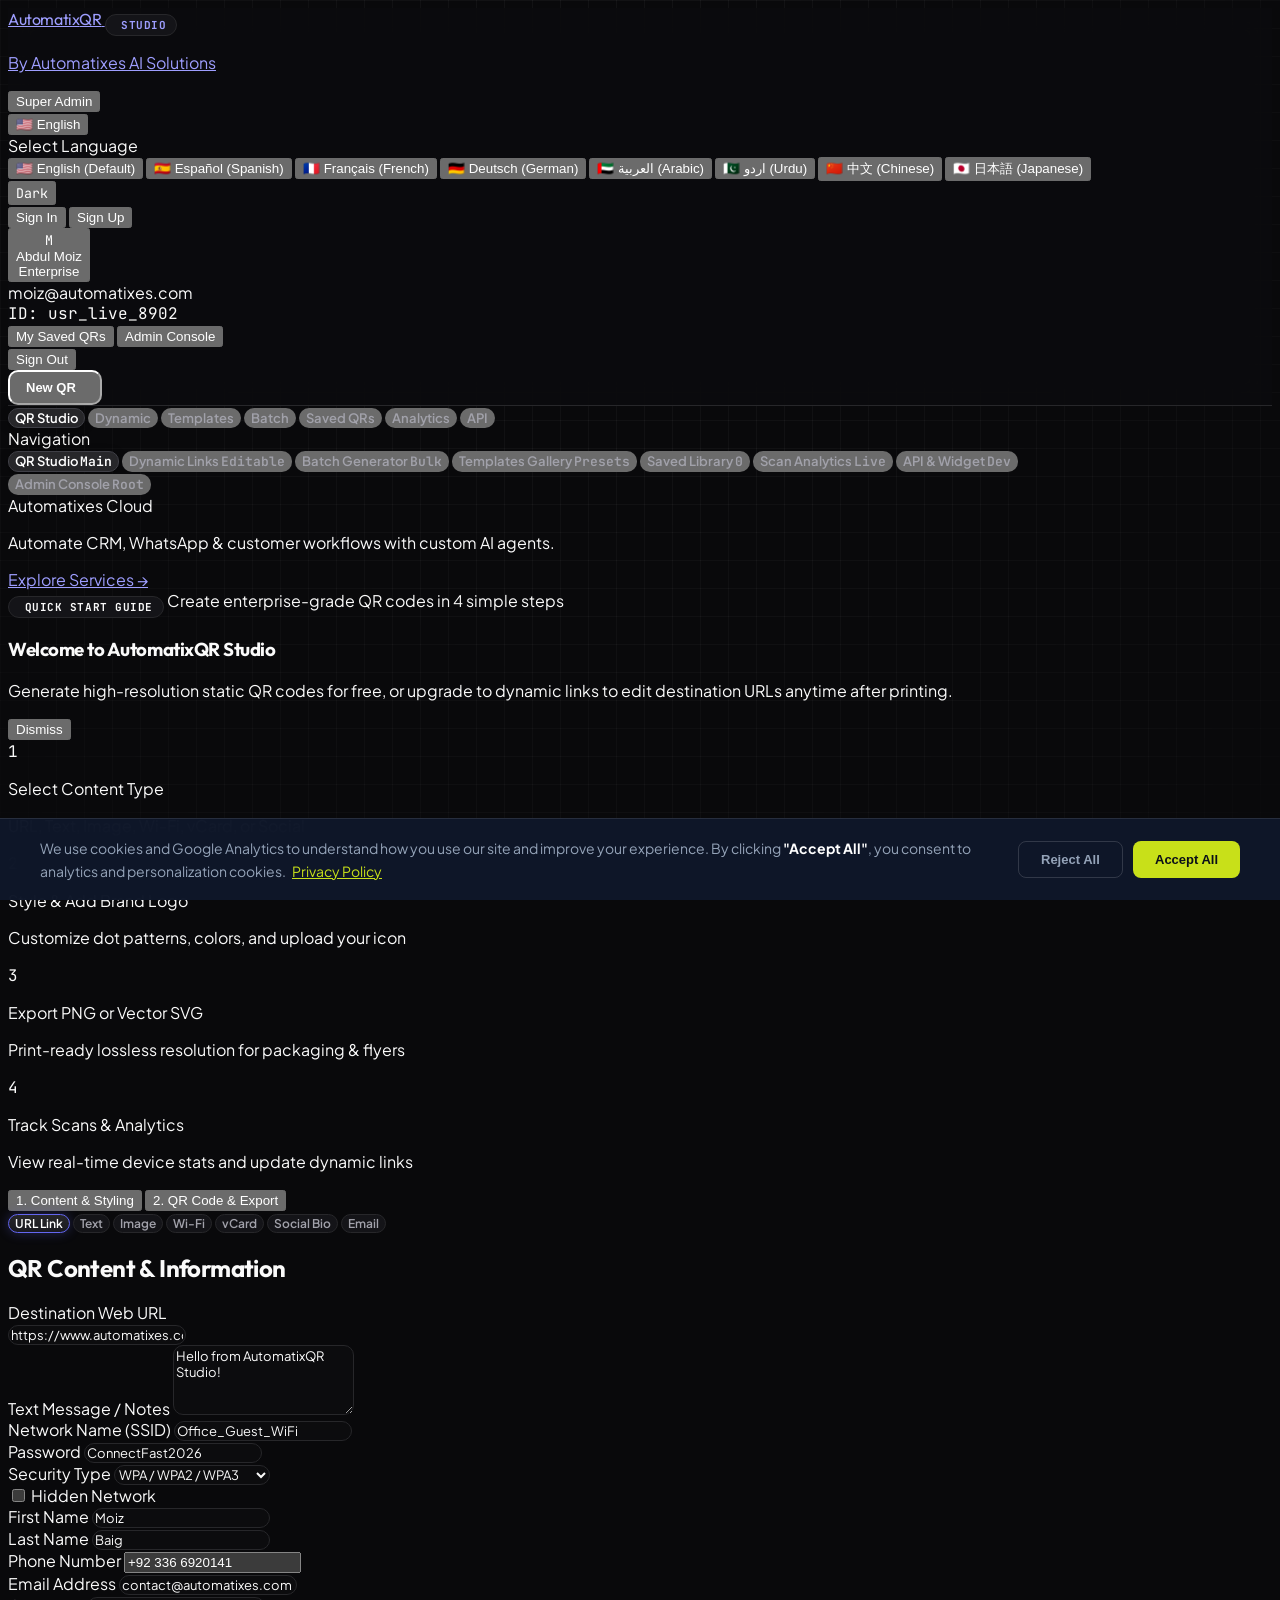
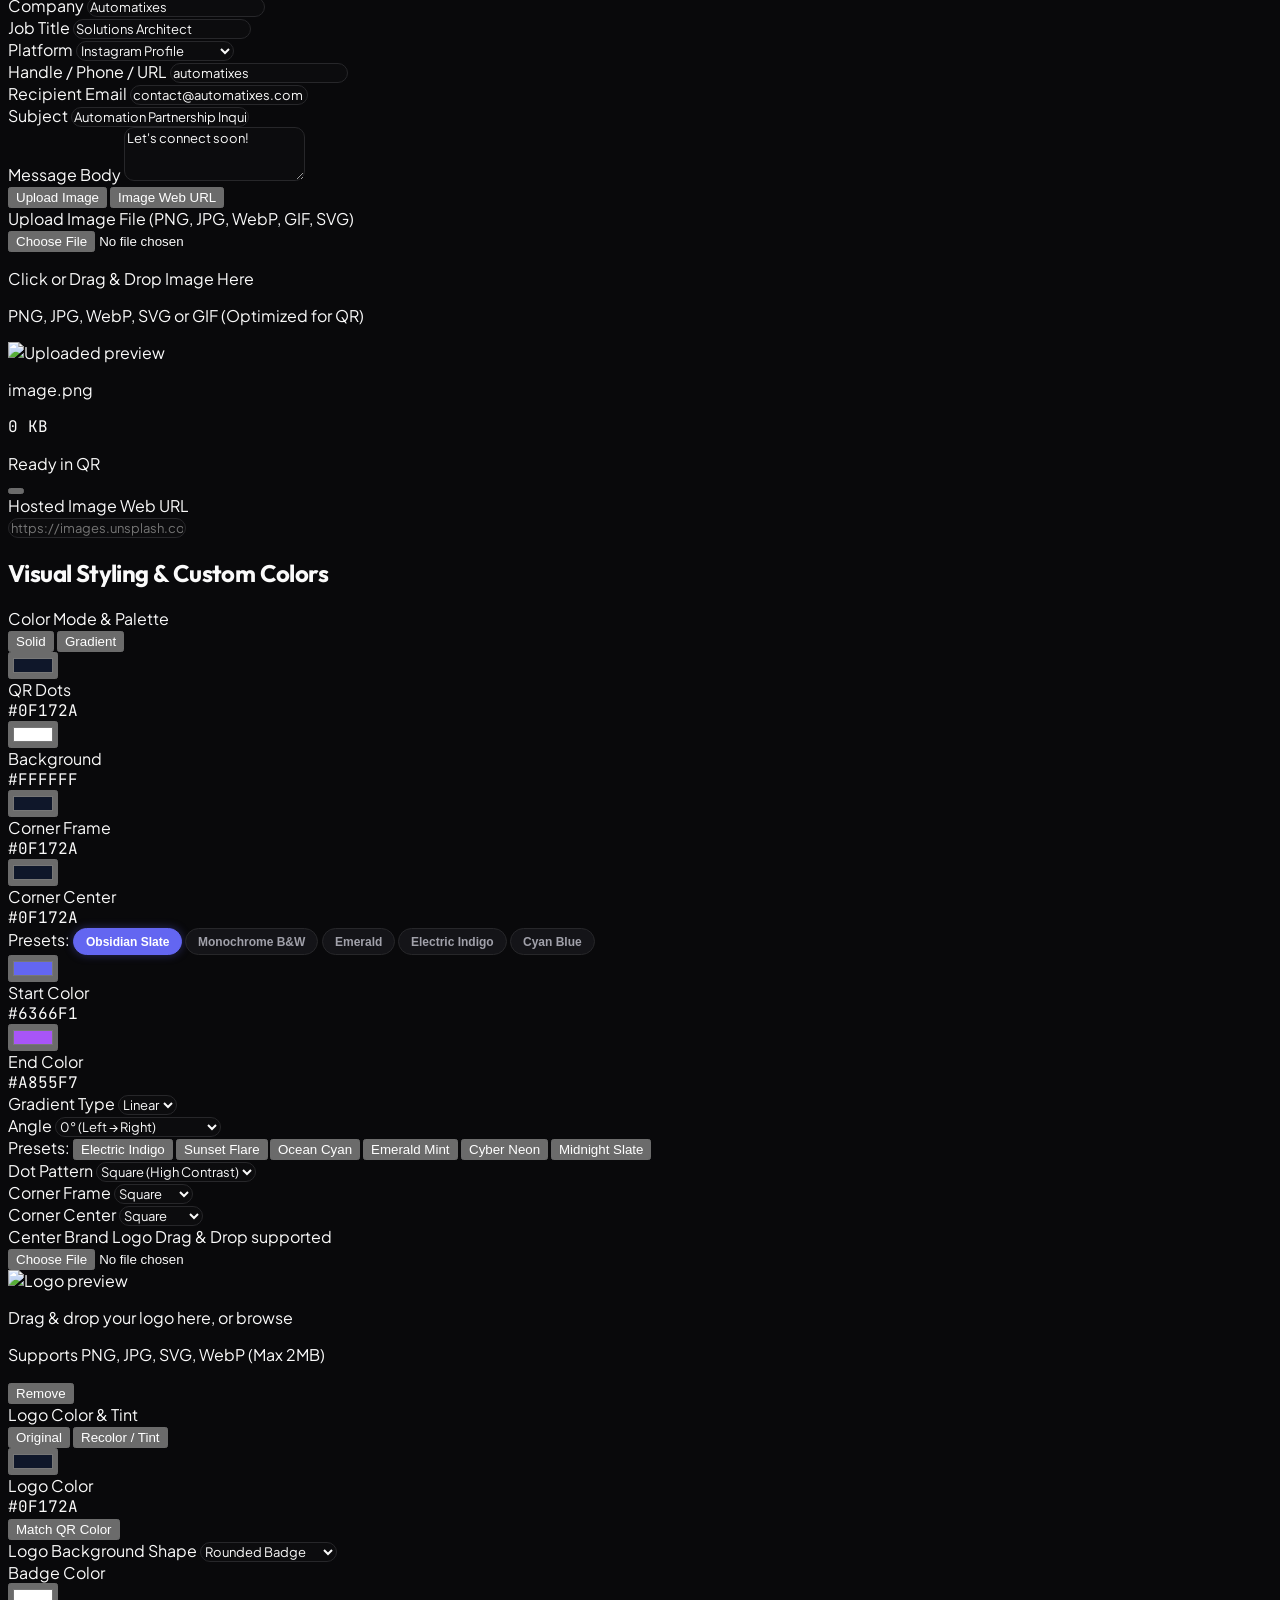
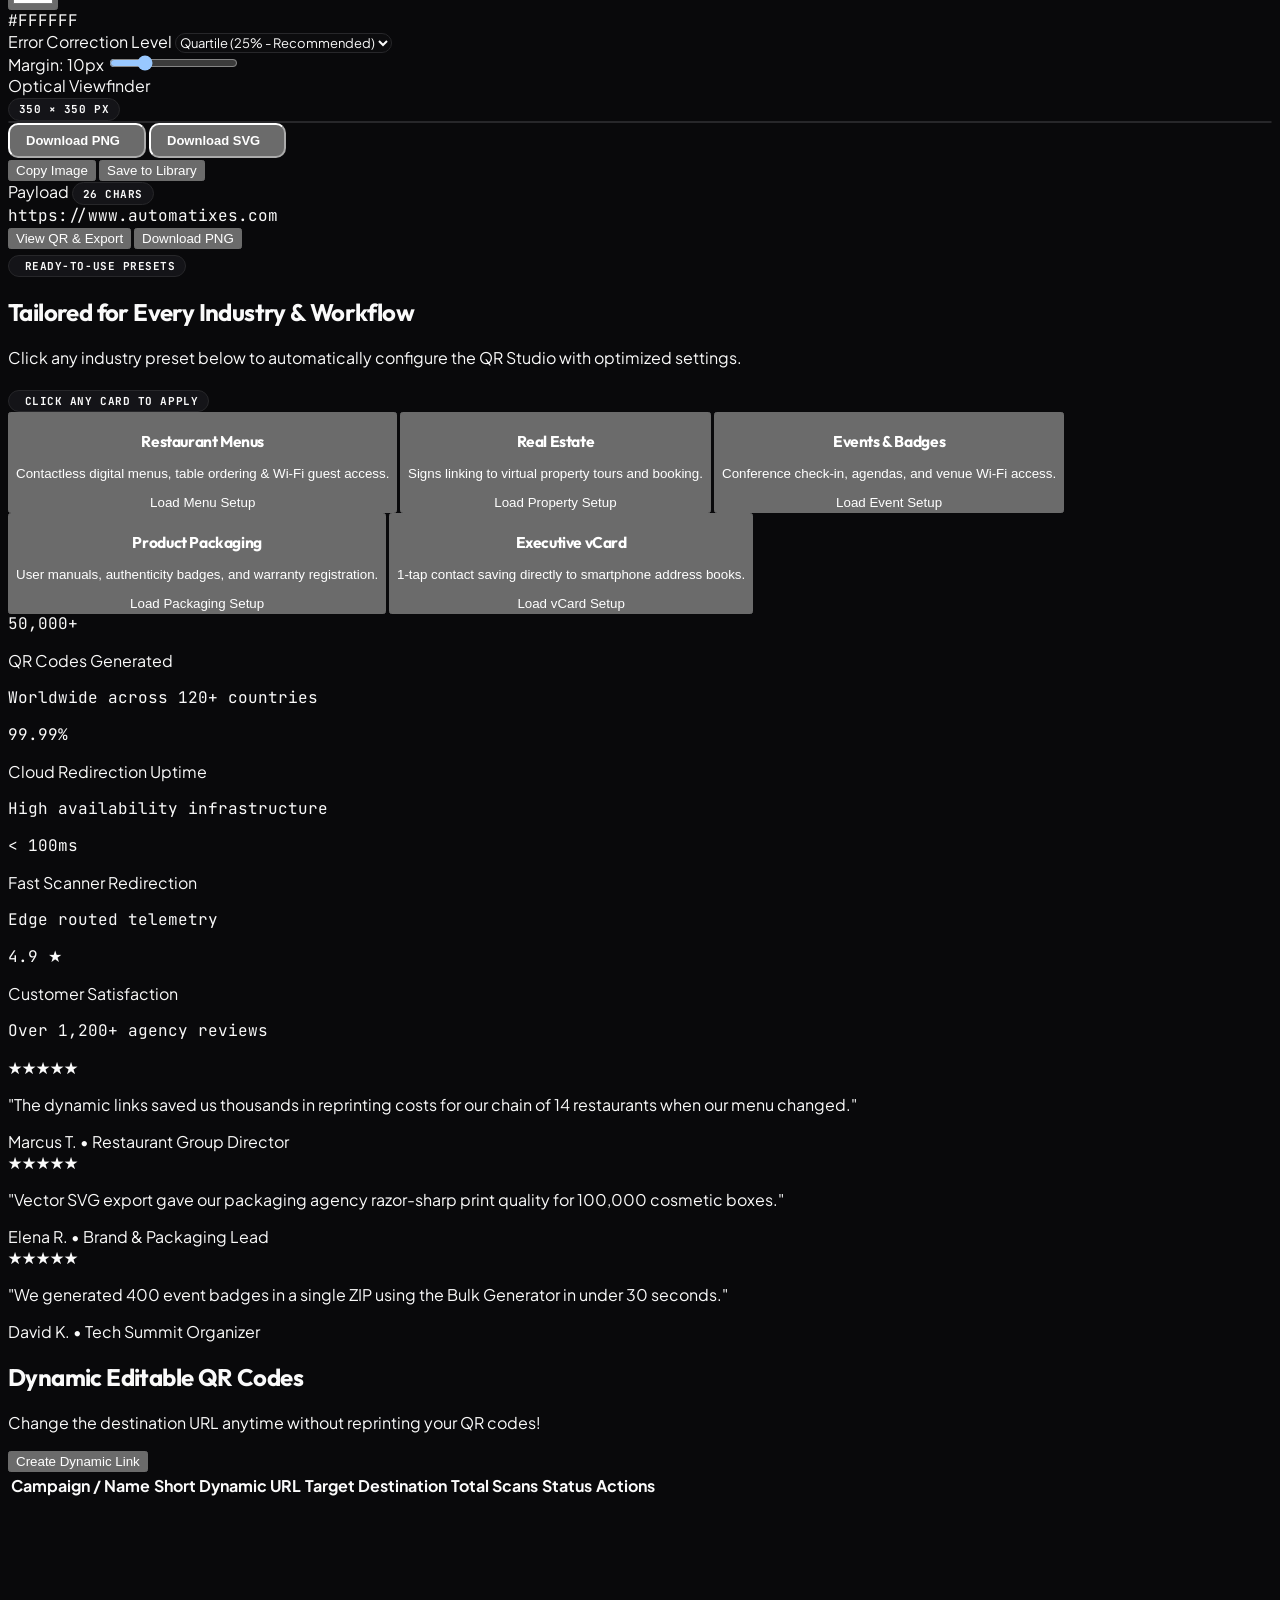
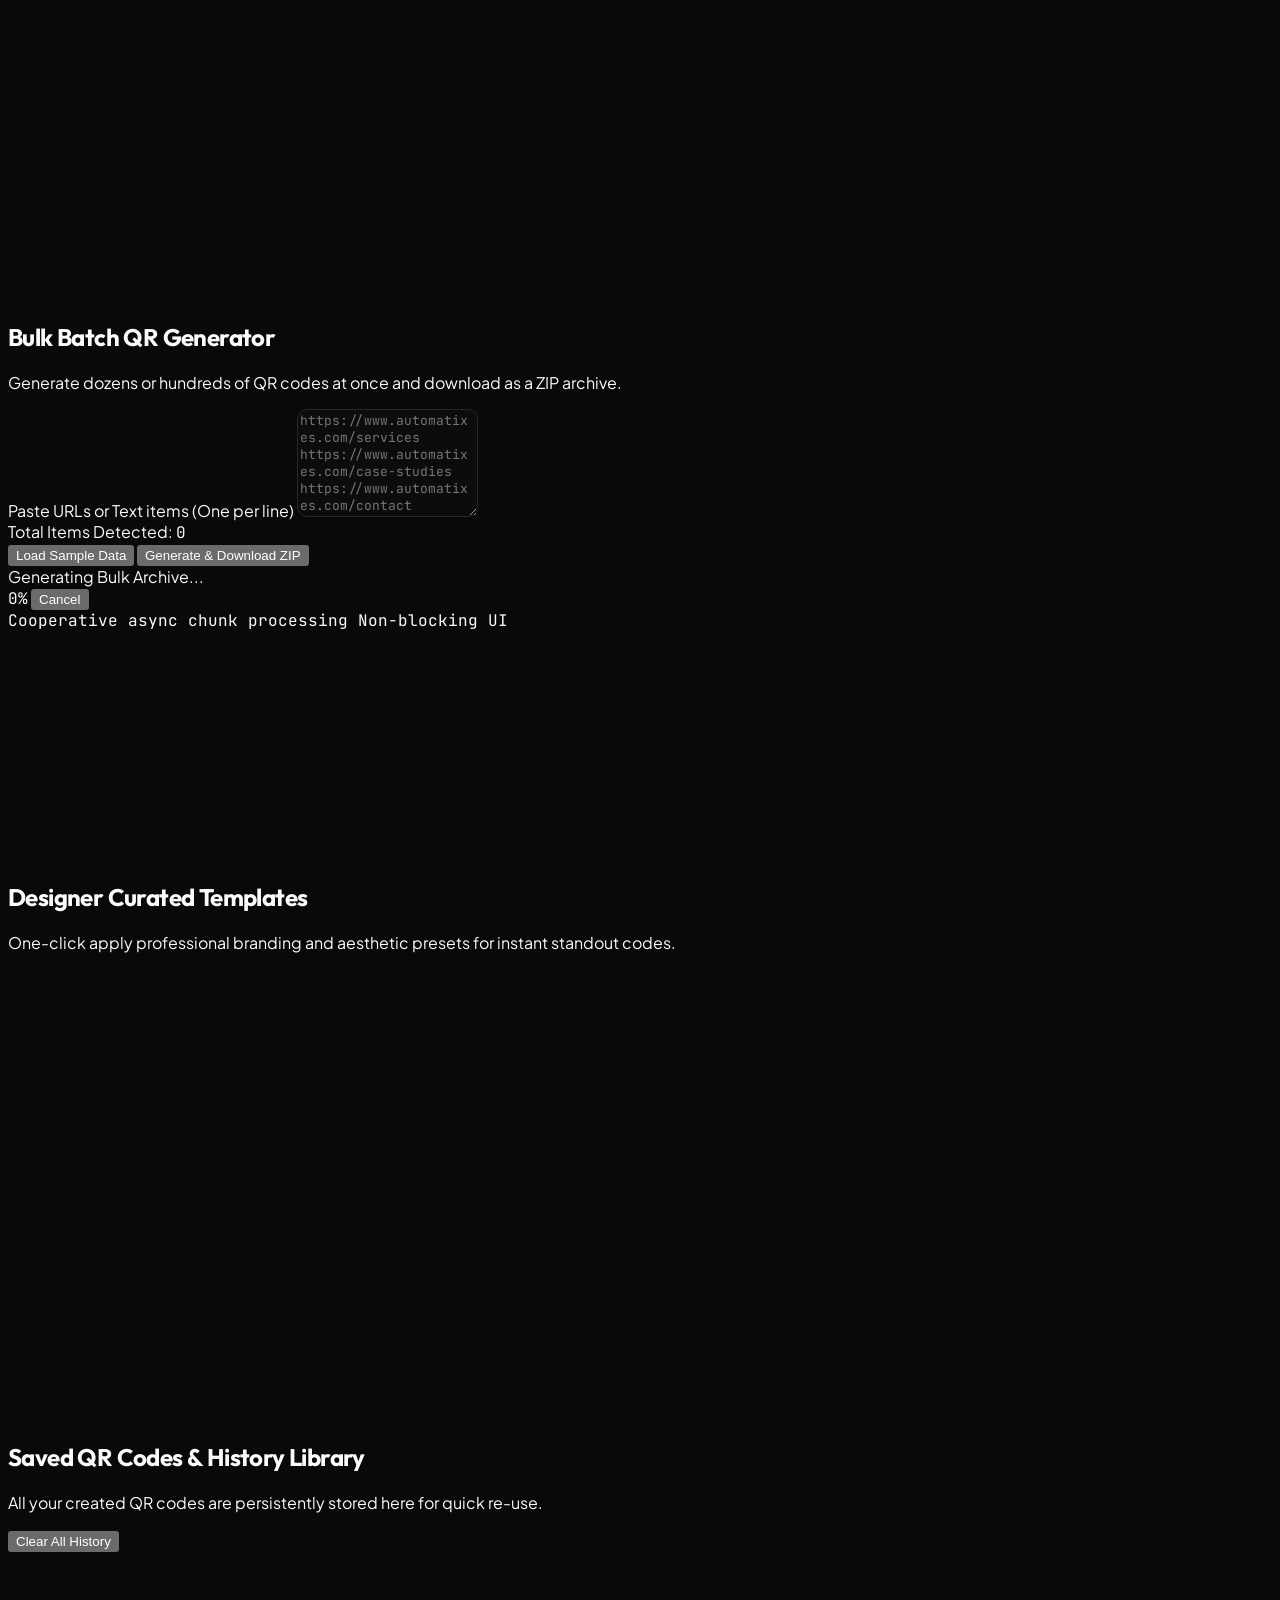
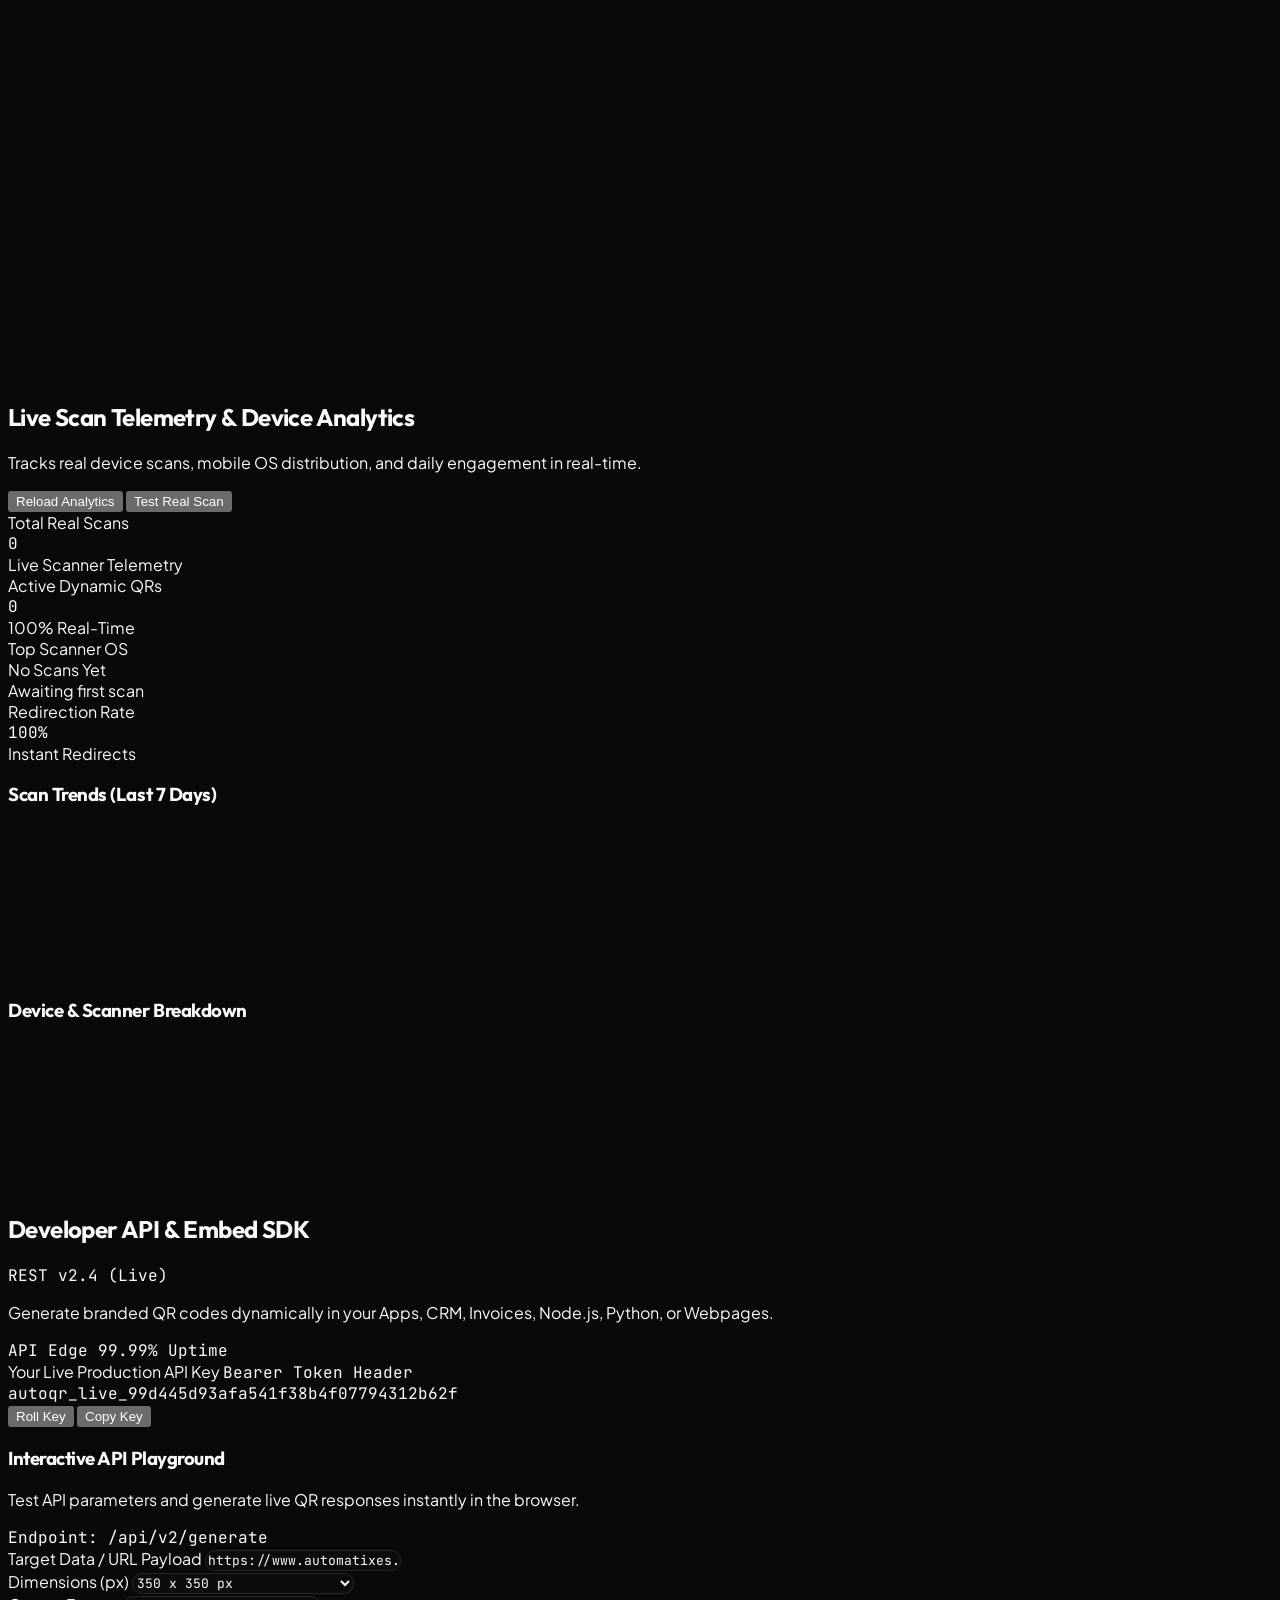
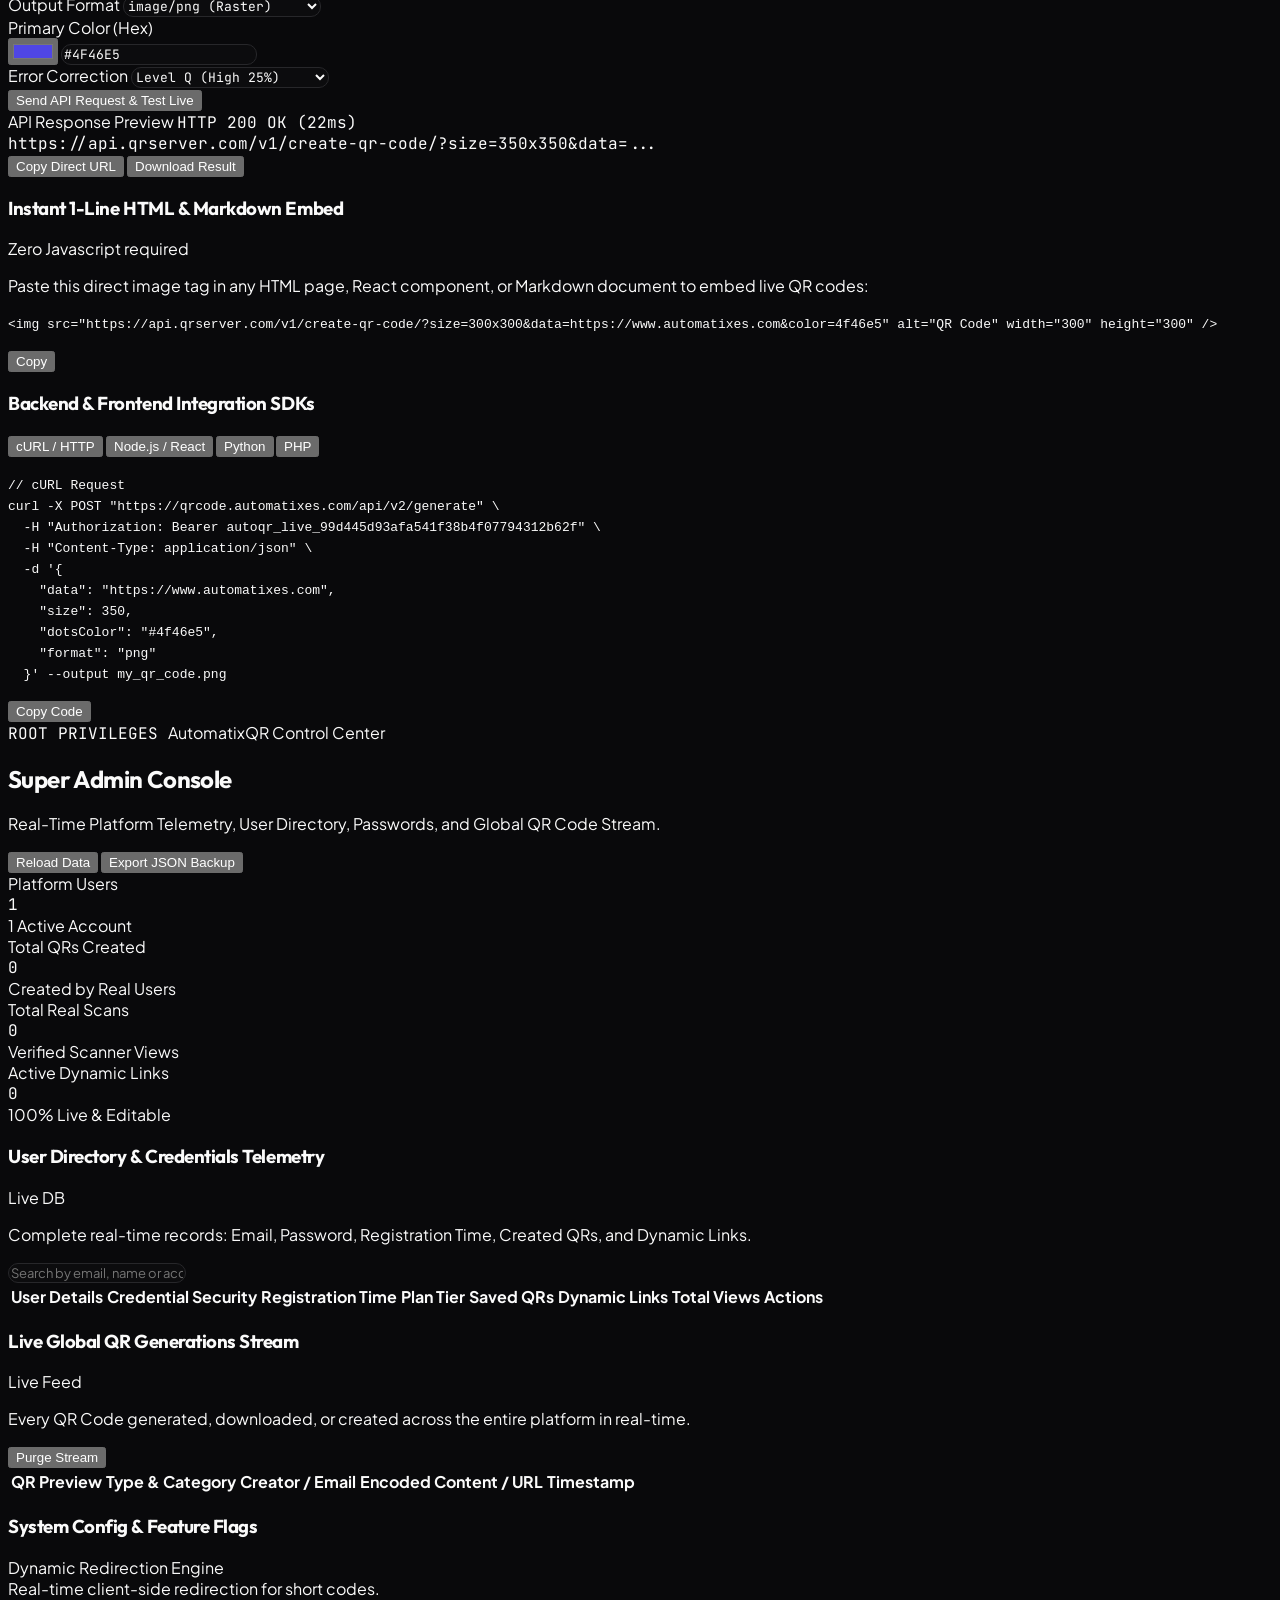
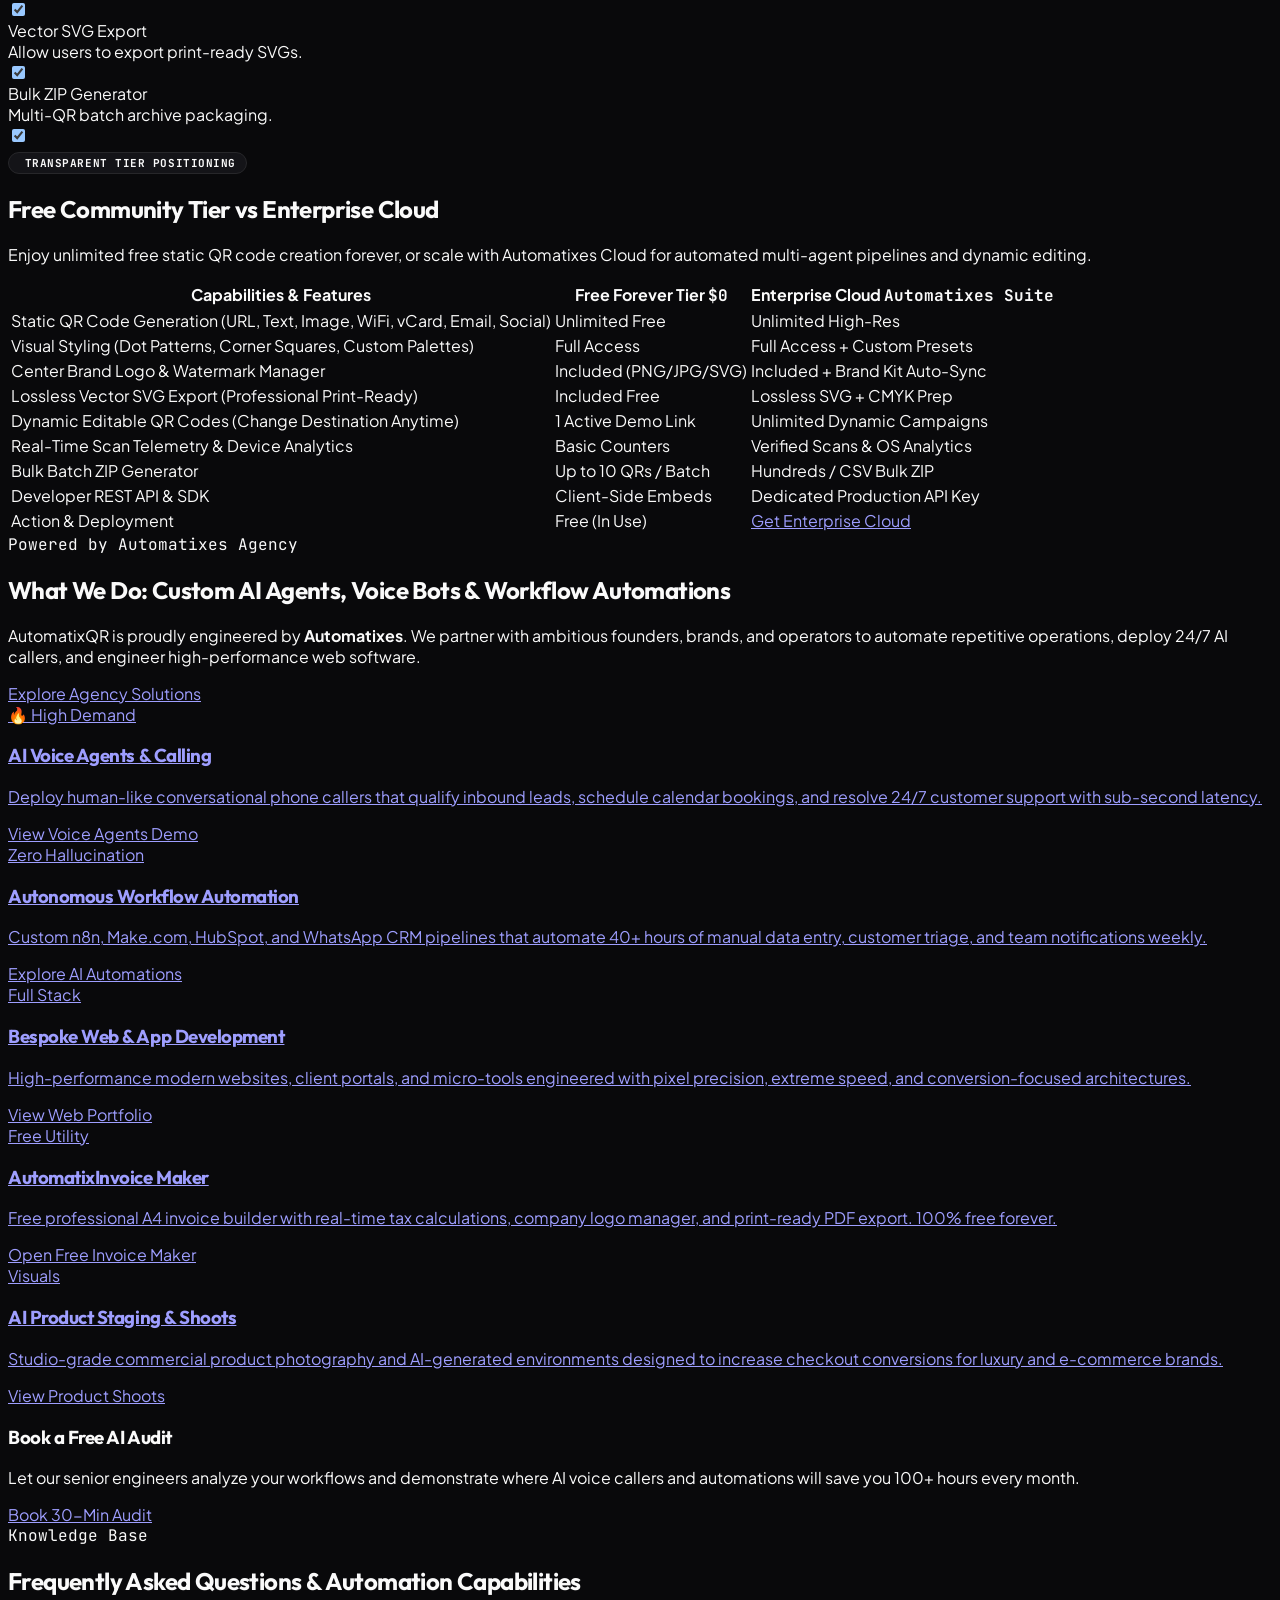
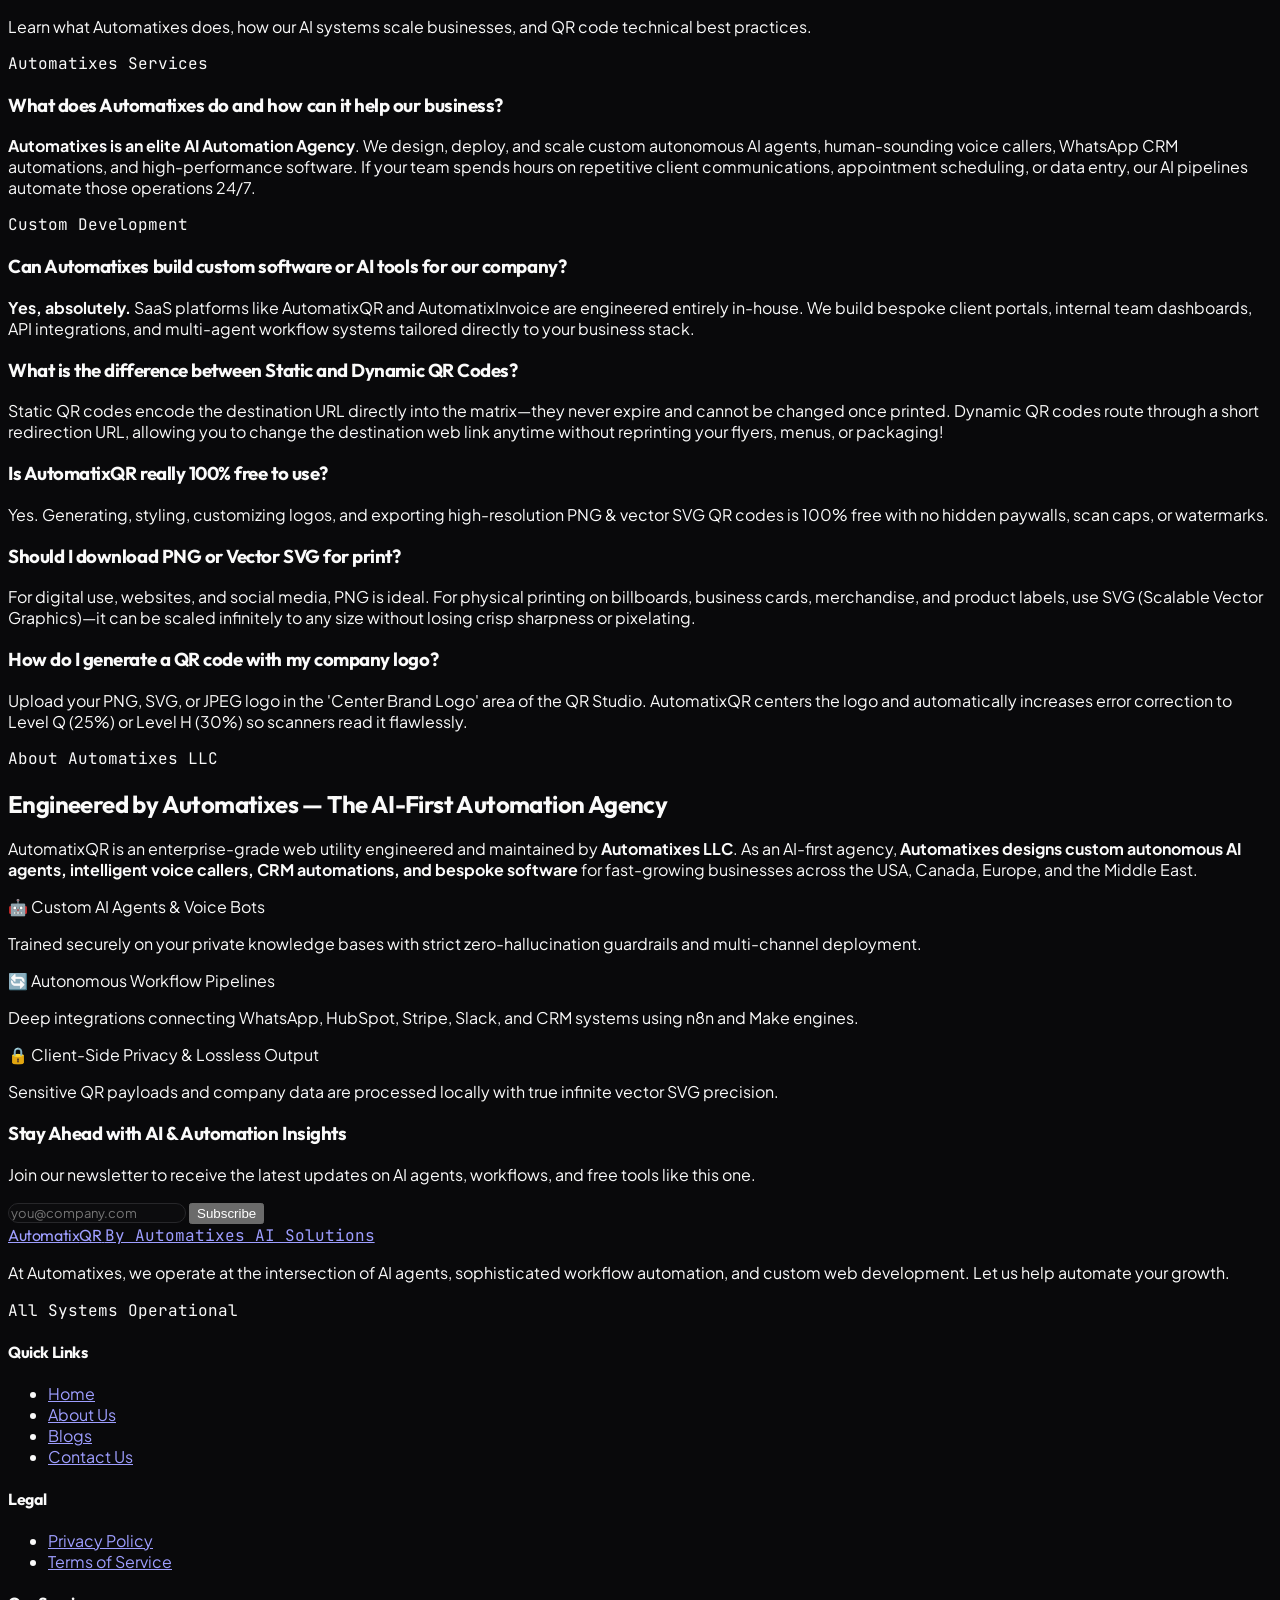
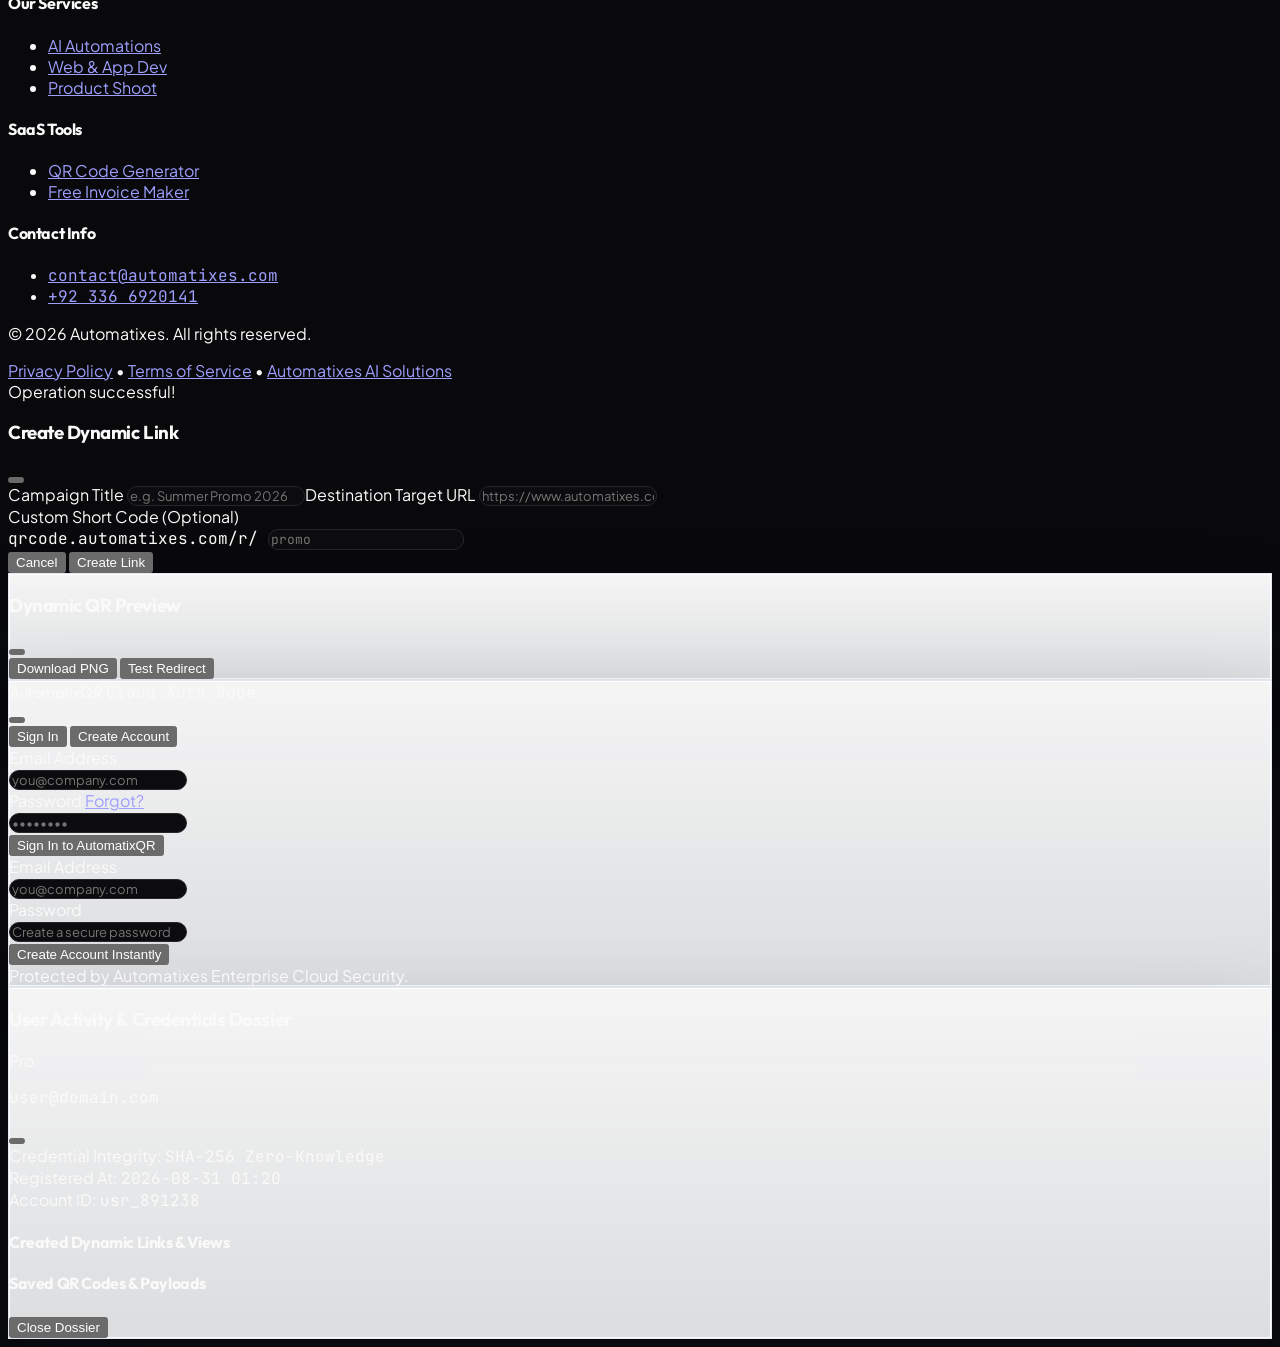
==== commit 23ccb5e0: "feat(mobile): mobile UI overhaul with swipeable navigation, studio tabs, and floating action bar" ====
--- a/index.html
+++ b/index.html
@@ -222,7 +222,7 @@
   <script src="https://cdn.jsdelivr.net/npm/chart.js"></script>
   <!-- JSZip for Bulk/Batch ZIP Downloads -->
   <script src="https://cdnjs.cloudflare.com/ajax/libs/jszip/3.10.1/jszip.min.js"></script>
-  <link rel="stylesheet" href="style.css?v=7.0.0">
+  <link rel="stylesheet" href="style.css?v=8.0.0">
   <link rel="preconnect" href="https://fonts.googleapis.com">
   <link rel="preconnect" href="https://fonts.gstatic.com" crossorigin>
   <link href="https://fonts.googleapis.com/css2?family=JetBrains+Mono:wght@400;500;600&family=Outfit:wght@500;600;700;800;900&family=Plus+Jakarta+Sans:wght@400;500;600;700&display=swap" rel="stylesheet">
@@ -371,9 +371,9 @@
 
         <!-- Language Switcher Dropdown -->
         <div class="relative">
-          <button id="lang-selector-btn" class="px-3 py-1.5 bg-slate-100 dark:bg-slate-800 hover:bg-slate-200 dark:hover:bg-slate-700 border border-slate-200 dark:border-slate-700 rounded-lg text-xs font-semibold text-slate-700 dark:text-slate-200 flex items-center gap-2 transition shadow-xs">
+          <button id="lang-selector-btn" class="px-2.5 sm:px-3 py-1.5 bg-slate-100 dark:bg-slate-800 hover:bg-slate-200 dark:hover:bg-slate-700 border border-slate-200 dark:border-slate-700 rounded-lg text-xs font-semibold text-slate-700 dark:text-slate-200 flex items-center gap-1.5 sm:gap-2 transition shadow-xs">
             <span id="current-lang-flag">🇺🇸</span>
-            <span id="current-lang-name">English</span>
+            <span id="current-lang-name" class="hidden sm:inline">English</span>
             <i data-lucide="chevron-down" class="w-3.5 h-3.5 text-slate-400"></i>
           </button>
           
@@ -409,24 +409,24 @@
         </div>
 
         <!-- Dark / Light Theme Toggle Switch -->
-        <button id="theme-toggle-btn" class="h-9 px-3 rounded-lg bg-slate-200/80 dark:bg-[#18181b] hover:bg-slate-300/80 dark:hover:bg-[#27272a] border border-slate-300 dark:border-[#27272a] text-slate-800 dark:text-slate-200 flex items-center gap-1.5 transition shadow-xs cursor-pointer active:scale-95" title="Switch Theme (Dark / Light)">
+        <button id="theme-toggle-btn" class="h-9 px-2.5 sm:px-3 rounded-lg bg-slate-200/80 dark:bg-[#18181b] hover:bg-slate-300/80 dark:hover:bg-[#27272a] border border-slate-300 dark:border-[#27272a] text-slate-800 dark:text-slate-200 flex items-center gap-1.5 transition shadow-xs cursor-pointer active:scale-95" title="Switch Theme (Dark / Light)">
           <i id="theme-icon-sun" data-lucide="sun" class="w-4 h-4 text-amber-500 hidden"></i>
           <i id="theme-icon-moon" data-lucide="moon" class="w-4 h-4 text-indigo-500 dark:text-indigo-400"></i>
-          <span id="theme-text-label" class="text-[11px] font-mono font-bold tracking-wide">Dark</span>
+          <span id="theme-text-label" class="hidden sm:inline text-[11px] font-mono font-bold tracking-wide">Dark</span>
         </button>
 
         <!-- Auth Area: Sign In / Sign Up or Logged in User Profile -->
-        <div id="auth-guest-section" class="flex items-center gap-2">
-          <button id="header-signin-btn" class="px-3.5 py-1.5 text-xs font-semibold text-slate-700 dark:text-slate-300 hover:text-slate-900 dark:hover:text-white bg-slate-100 dark:bg-slate-800 hover:bg-slate-200 dark:hover:bg-slate-700 border border-slate-200 dark:border-slate-700 rounded-lg transition">
+        <div id="auth-guest-section" class="flex items-center gap-1.5 sm:gap-2">
+          <button id="header-signin-btn" class="px-2.5 sm:px-3.5 py-1.5 text-xs font-semibold text-slate-700 dark:text-slate-300 hover:text-slate-900 dark:hover:text-white bg-slate-100 dark:bg-slate-800 hover:bg-slate-200 dark:hover:bg-slate-700 border border-slate-200 dark:border-slate-700 rounded-lg transition">
             Sign In
           </button>
-          <button id="header-signup-btn" class="px-3.5 py-1.5 text-xs font-bold text-white dark:text-slate-900 bg-slate-900 hover:bg-slate-800 dark:bg-white dark:hover:bg-slate-100 rounded-lg shadow-xs transition">
+          <button id="header-signup-btn" class="px-2.5 sm:px-3.5 py-1.5 text-xs font-bold text-white dark:text-slate-900 bg-slate-900 hover:bg-slate-800 dark:bg-white dark:hover:bg-slate-100 rounded-lg shadow-xs transition">
             Sign Up
           </button>
         </div>
 
         <div id="auth-user-section" class="hidden relative">
-          <button id="user-menu-btn" class="flex items-center gap-2.5 p-1 pl-2.5 pr-3 bg-slate-100 dark:bg-slate-800 hover:bg-slate-200 dark:hover:bg-slate-700 border border-slate-200 dark:border-slate-700 rounded-lg transition">
+          <button id="user-menu-btn" class="flex items-center gap-2 p-1 pl-2 pr-2.5 bg-slate-100 dark:bg-slate-800 hover:bg-slate-200 dark:hover:bg-slate-700 border border-slate-200 dark:border-slate-700 rounded-lg transition">
             <div class="w-6 h-6 rounded-md bg-slate-900 text-white font-bold text-xs flex items-center justify-center font-mono uppercase" id="user-avatar-initial">
               M
             </div>
@@ -456,7 +456,7 @@
         </div>
 
         <!-- New QR Quick Action (Clean Tactile Button) -->
-        <button id="quick-create-btn" class="btn-luxury-pill bg-indigo-600 hover:bg-indigo-700 text-white shadow-xs group border-indigo-600">
+        <button id="quick-create-btn" class="hidden sm:flex btn-luxury-pill bg-indigo-600 hover:bg-indigo-700 text-white shadow-xs group border-indigo-600">
           <span data-i18n="new_qr">New QR</span>
           <span class="btn-nested-icon bg-white/20">
             <i data-lucide="plus" class="w-3.5 h-3.5 text-white"></i>
@@ -468,10 +468,42 @@
   </header>
 
   <!-- App Layout -->
-  <div class="flex-1 max-w-[1600px] w-full mx-auto px-4 sm:px-6 lg:px-8 py-6 flex flex-col md:flex-row gap-6">
+  <div class="flex-1 max-w-[1600px] w-full mx-auto px-3 sm:px-6 lg:px-8 py-4 sm:py-6 flex flex-col md:flex-row gap-6">
+
+    <!-- Mobile Horizontal View Tabs (Coconut UI) -->
+    <div id="mobile-nav" class="md:hidden overflow-x-auto no-scrollbar py-2 -mx-3 px-3 flex items-center gap-1.5 border-b border-slate-200 dark:border-slate-800 bg-white/90 dark:bg-[#0c1322]/90 backdrop-blur-xl sticky top-16 z-30 mb-3 shadow-xs">
+      <button data-view="studio" class="nav-item active px-3.5 py-2 rounded-xl text-xs font-bold whitespace-nowrap flex items-center gap-1.5 transition-all">
+        <i data-lucide="wand-2" class="w-3.5 h-3.5 text-indigo-500"></i>
+        <span data-i18n="nav_studio">QR Studio</span>
+      </button>
+      <button data-view="dynamic" class="nav-item px-3.5 py-2 rounded-xl text-xs font-bold whitespace-nowrap flex items-center gap-1.5 transition-all">
+        <i data-lucide="refresh-cw" class="w-3.5 h-3.5 text-cyan-500"></i>
+        <span data-i18n="nav_dynamic">Dynamic</span>
+      </button>
+      <button data-view="templates" class="nav-item px-3.5 py-2 rounded-xl text-xs font-bold whitespace-nowrap flex items-center gap-1.5 transition-all">
+        <i data-lucide="sparkles" class="w-3.5 h-3.5 text-amber-500"></i>
+        <span data-i18n="nav_templates">Templates</span>
+      </button>
+      <button data-view="batch" class="nav-item px-3.5 py-2 rounded-xl text-xs font-bold whitespace-nowrap flex items-center gap-1.5 transition-all">
+        <i data-lucide="layers" class="w-3.5 h-3.5 text-violet-500"></i>
+        <span data-i18n="nav_batch">Batch</span>
+      </button>
+      <button data-view="history" class="nav-item px-3.5 py-2 rounded-xl text-xs font-bold whitespace-nowrap flex items-center gap-1.5 transition-all">
+        <i data-lucide="folder-clock" class="w-3.5 h-3.5 text-emerald-500"></i>
+        <span data-i18n="nav_library">Saved QRs</span>
+      </button>
+      <button data-view="analytics" class="nav-item px-3.5 py-2 rounded-xl text-xs font-bold whitespace-nowrap flex items-center gap-1.5 transition-all">
+        <i data-lucide="bar-chart-3" class="w-3.5 h-3.5 text-rose-500"></i>
+        <span data-i18n="nav_analytics">Analytics</span>
+      </button>
+      <button data-view="api" class="nav-item px-3.5 py-2 rounded-xl text-xs font-bold whitespace-nowrap flex items-center gap-1.5 transition-all">
+        <i data-lucide="code-2" class="w-3.5 h-3.5 text-blue-500"></i>
+        <span>API</span>
+      </button>
+    </div>
     
-    <!-- Sidebar Navigation -->
-    <aside class="w-full md:w-64 shrink-0 space-y-5">
+    <!-- Sidebar Navigation (Desktop) -->
+    <aside class="hidden md:block w-64 shrink-0 space-y-5">
       
       <!-- Navigation Shell -->
       <div class="bg-white dark:bg-[#0f172a] border border-slate-200 dark:border-slate-800 rounded-xl p-3 shadow-xs">
@@ -618,14 +650,26 @@
         <!-- Dynamic Industry Preset Agency Automation Funnel -->
         <div id="preset-agency-funnel" class="hidden transition-all duration-300"></div>
 
+        <!-- Mobile Studio Segmented View Switcher (Coconut UI) -->
+        <div class="xl:hidden flex p-1 bg-slate-200/90 dark:bg-slate-900/90 border border-slate-300/80 dark:border-slate-800 rounded-xl mb-4 text-xs font-bold shadow-xs">
+          <button type="button" id="mobile-studio-tab-editor" class="flex-1 py-2.5 rounded-lg flex items-center justify-center gap-2 transition-all bg-white dark:bg-slate-800 text-slate-900 dark:text-white shadow-xs">
+            <i data-lucide="sliders" class="w-4 h-4 text-indigo-500"></i>
+            <span>1. Content & Styling</span>
+          </button>
+          <button type="button" id="mobile-studio-tab-preview" class="flex-1 py-2.5 rounded-lg flex items-center justify-center gap-2 transition-all text-slate-600 dark:text-slate-400">
+            <i data-lucide="qr-code" class="w-4 h-4 text-emerald-500"></i>
+            <span>2. QR Code & Export</span>
+          </button>
+        </div>
+
         <div class="grid grid-cols-1 xl:grid-cols-12 gap-6 items-start">
           
           <!-- Controls (7 Cols) -->
-          <div class="xl:col-span-7 space-y-6">
+          <div id="studio-controls-col" class="xl:block xl:col-span-7 space-y-6">
             
             <!-- QR Type Tabs (Clean Segmented Control) -->
-            <div class="bg-slate-200/80 dark:bg-slate-900 border border-slate-300/80 dark:border-slate-800 rounded-xl p-1.5">
-              <div class="grid grid-cols-2 sm:grid-cols-7 gap-1" id="type-tabs">
+            <div class="bg-slate-200/80 dark:bg-slate-900 border border-slate-300/80 dark:border-slate-800 rounded-xl p-1.5 overflow-x-auto no-scrollbar">
+              <div class="flex sm:grid sm:grid-cols-7 gap-1 min-w-max sm:min-w-0" id="type-tabs">
                 <button data-type="url" class="tab-btn active flex flex-col items-center justify-center gap-1.5 py-2.5 px-2 text-xs font-semibold transition-all">
                   <i data-lucide="link" class="w-4 h-4"></i>
                   <span data-i18n="type_url">URL Link</span>
@@ -1101,7 +1145,7 @@
           </div>
 
           <!-- Live Preview Card (5 Cols Sticky) -->
-          <div class="xl:col-span-5 xl:sticky xl:top-24 space-y-4">
+          <div id="studio-preview-col" class="hidden xl:block xl:col-span-5 xl:sticky xl:top-24 space-y-4">
             <div class="bg-white dark:bg-[#0f172a] border border-slate-200 dark:border-slate-800 rounded-xl p-5 sm:p-6 shadow-xs flex flex-col items-center">
               
               <div class="w-full flex items-center justify-between mb-4 pb-3 border-b border-slate-100 dark:border-slate-800">
@@ -1165,6 +1209,18 @@
             </div>
           </div>
 
+        </div>
+
+        <!-- Mobile Floating Action Bar (Coconut UI) -->
+        <div id="mobile-qr-floating-bar" class="xl:hidden fixed bottom-3 inset-x-3 z-40 flex items-center gap-2 bg-white/95 dark:bg-[#0c1322]/95 backdrop-blur-2xl border border-slate-300 dark:border-slate-800 p-2 rounded-2xl shadow-2xl">
+          <button type="button" id="mobile-switch-view-btn" class="flex-1 py-2.5 px-3 text-xs font-bold rounded-xl bg-slate-100 dark:bg-slate-800 text-slate-800 dark:text-slate-200 flex items-center justify-center gap-1.5 active:scale-95 transition">
+            <i id="mobile-switch-view-icon" data-lucide="qr-code" class="w-4 h-4 text-indigo-500"></i>
+            <span id="mobile-switch-view-text">View QR & Export</span>
+          </button>
+          <button type="button" id="mobile-quick-download-btn" class="flex-1 py-2.5 px-3 text-xs font-bold rounded-xl bg-slate-900 dark:bg-white text-white dark:text-slate-900 flex items-center justify-center gap-1.5 shadow-md active:scale-95 transition">
+            <i data-lucide="download" class="w-4 h-4"></i>
+            <span>Download PNG</span>
+          </button>
         </div>
 
         <!-- ============================================== -->
@@ -2713,7 +2769,7 @@
   </div>
 
   <script src="https://unpkg.com/lenis@1.1.18/dist/lenis.min.js"></script>
-  <script src="app.js?v=6.1.0"></script>
+  <script src="app.js?v=8.0.0"></script>
   <!-- Agentation Visual Feedback Toolbar -->
   <script src="agentation-widget.js" defer></script>
   <!-- Cookie Consent Banner -->
--- a/style.css
+++ b/style.css
@@ -513,3 +513,44 @@
   background: var(--qr-border-hairline);
   border-radius: var(--qr-radius-pill);
 }
+
+/* --- 13. MOBILE RESPONSIVE ENGINE (COCONUT UI) --- */
+.no-scrollbar::-webkit-scrollbar {
+  display: none;
+}
+.no-scrollbar {
+  -ms-overflow-style: none;
+  scrollbar-width: none;
+}
+
+@media screen and (max-width: 768px) {
+  /* Prevent iOS Safari auto-zoom on inputs */
+  input[type="text"],
+  input[type="number"],
+  input[type="email"],
+  input[type="password"],
+  input[type="url"],
+  select,
+  textarea {
+    font-size: 14px !important;
+  }
+
+  /* Compact button styling on mobile */
+  .btn-luxury-pill {
+    padding: 0.55rem 1rem !important;
+    font-size: 0.75rem !important;
+  }
+
+  /* Optical viewfinder on mobile */
+  .viewfinder-plate {
+    min-height: 250px !important;
+    padding: 1rem !important;
+  }
+
+  /* QR canvas sizing inside preview plate on mobile */
+  #qr-canvas canvas, #qr-canvas svg {
+    max-width: 100% !important;
+    height: auto !important;
+  }
+}
+
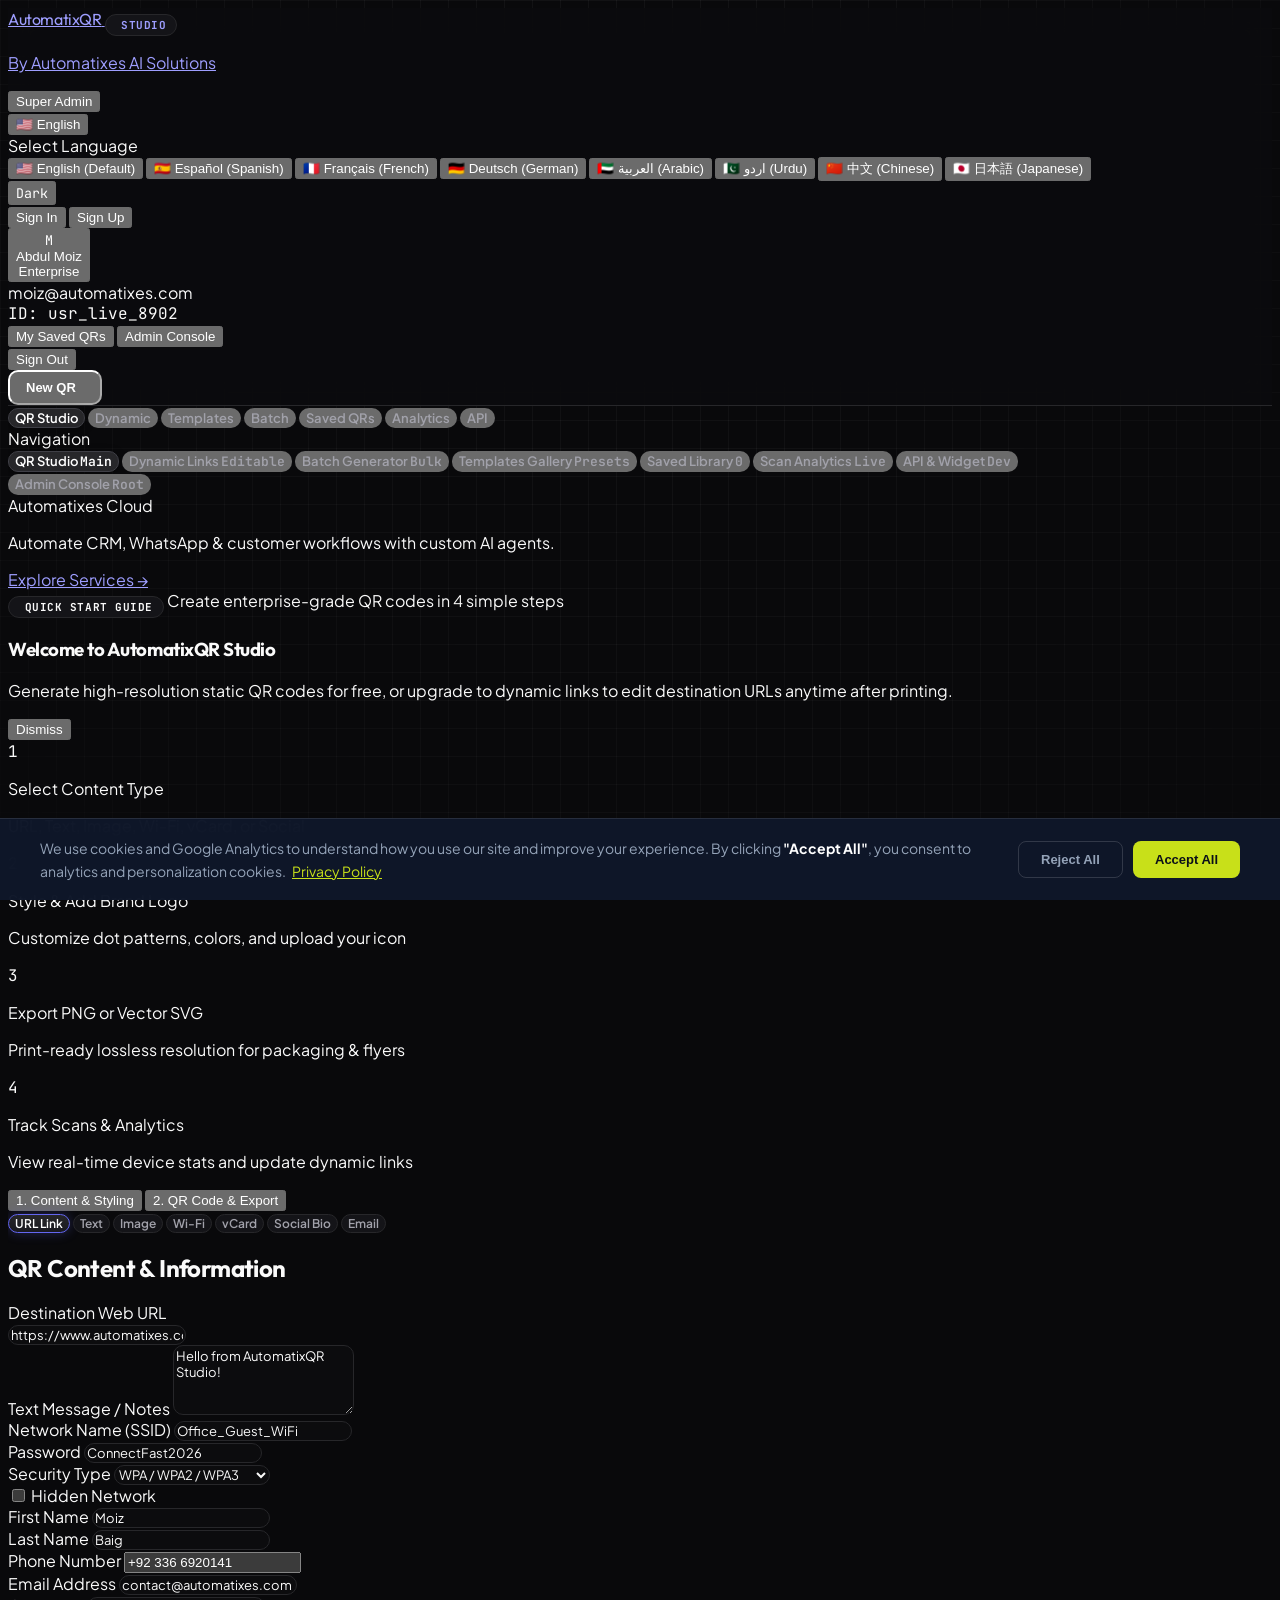
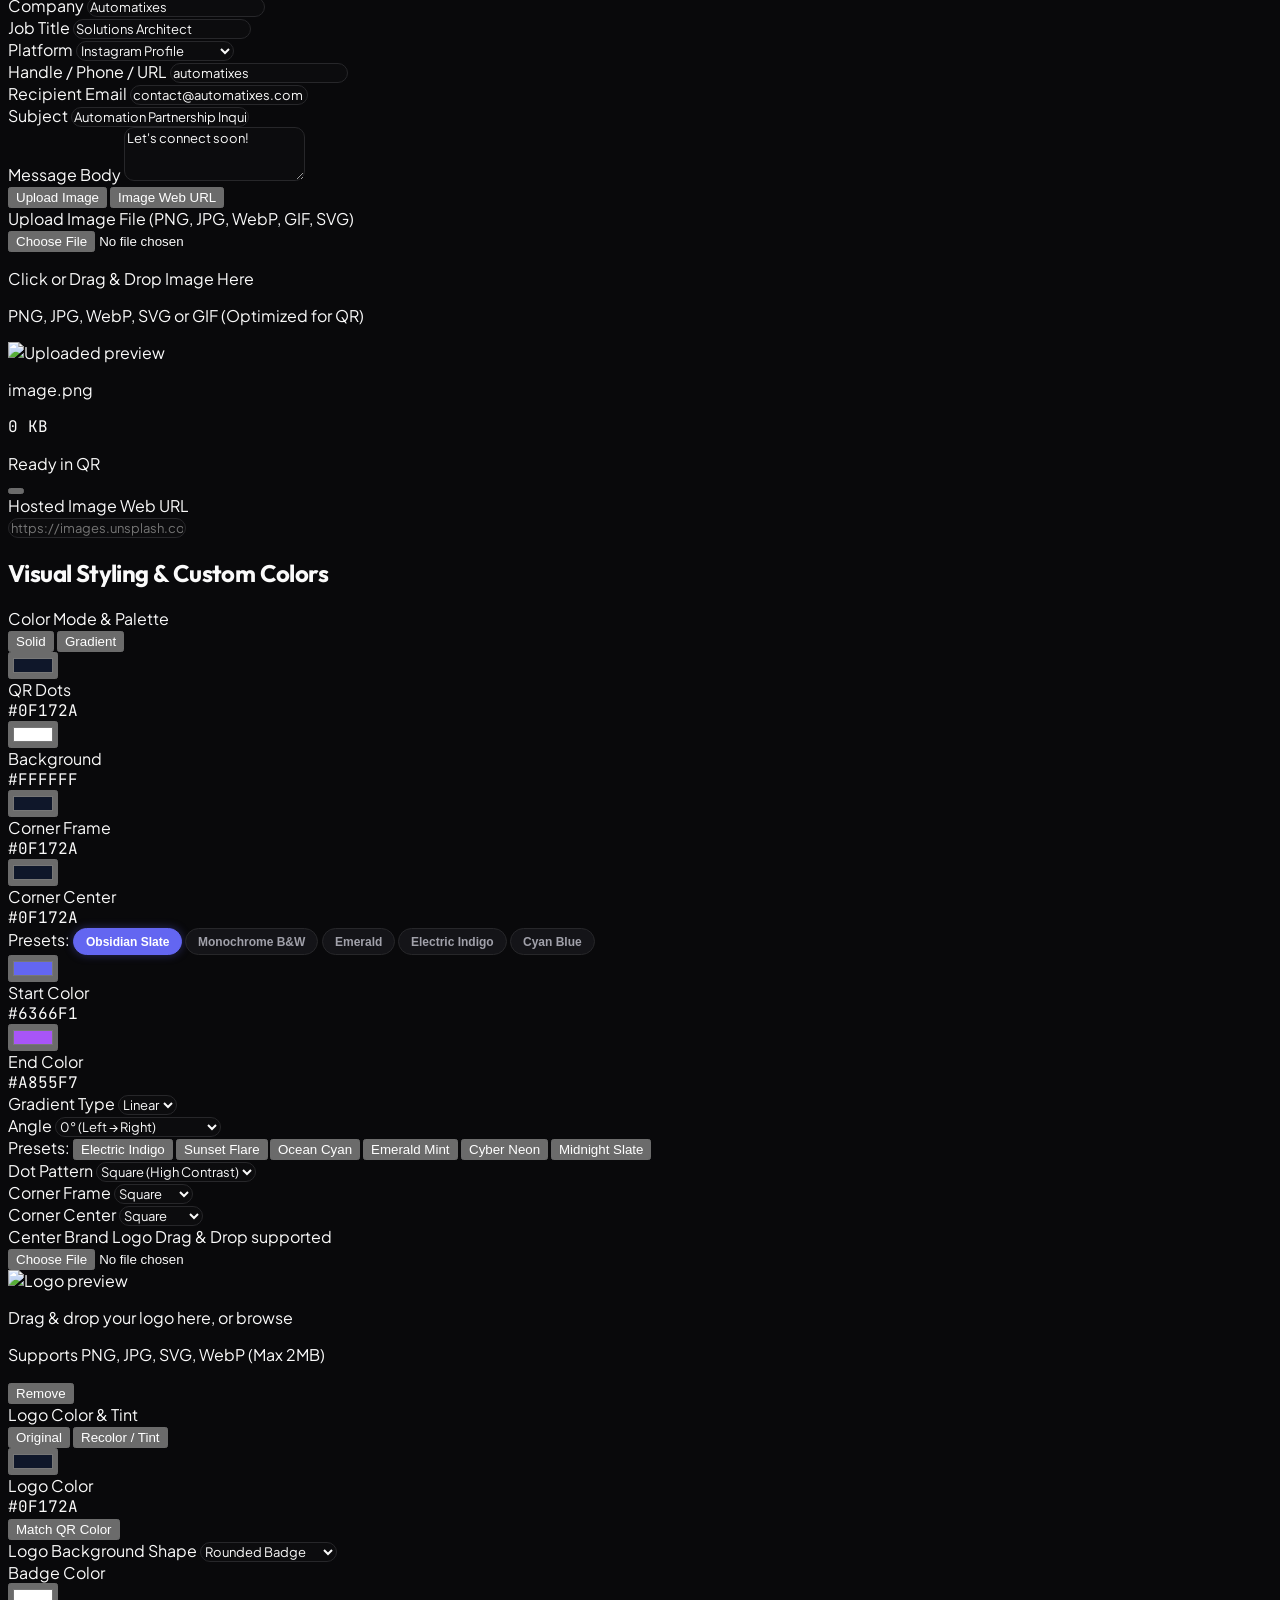
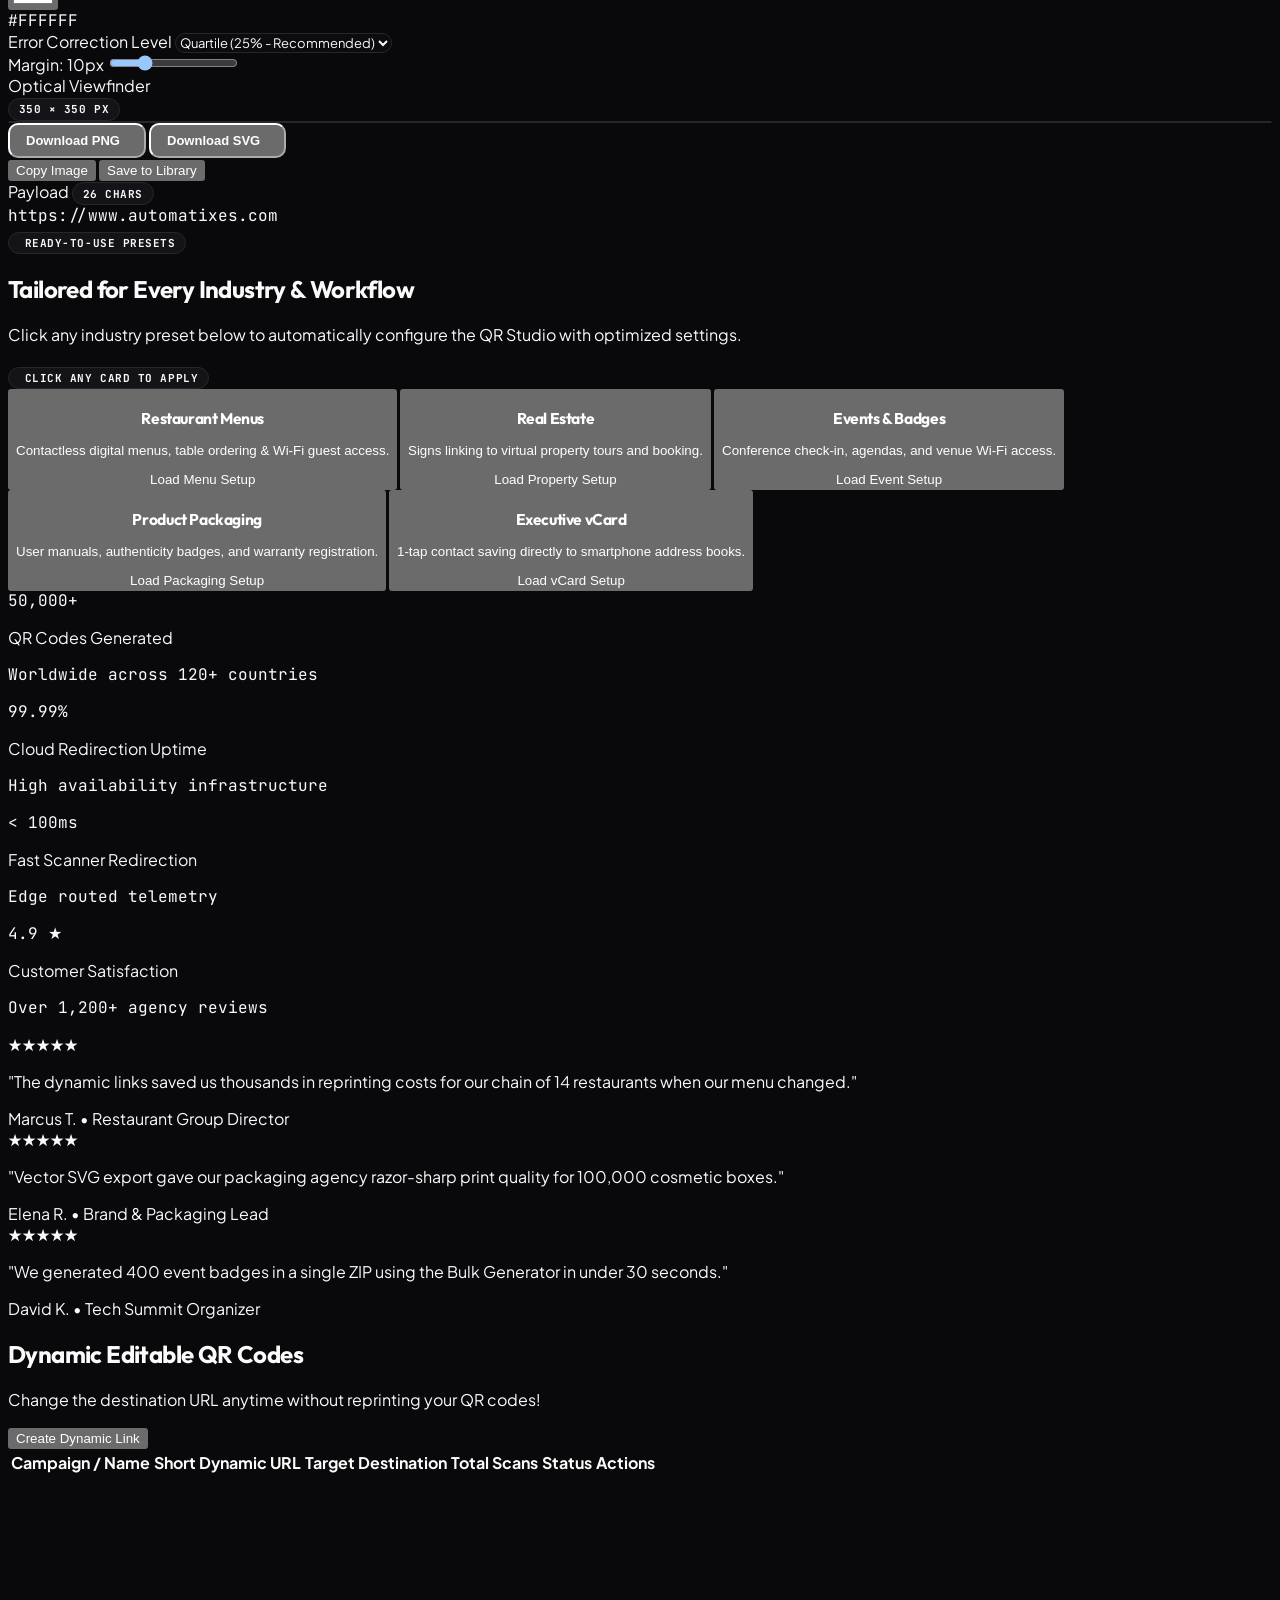
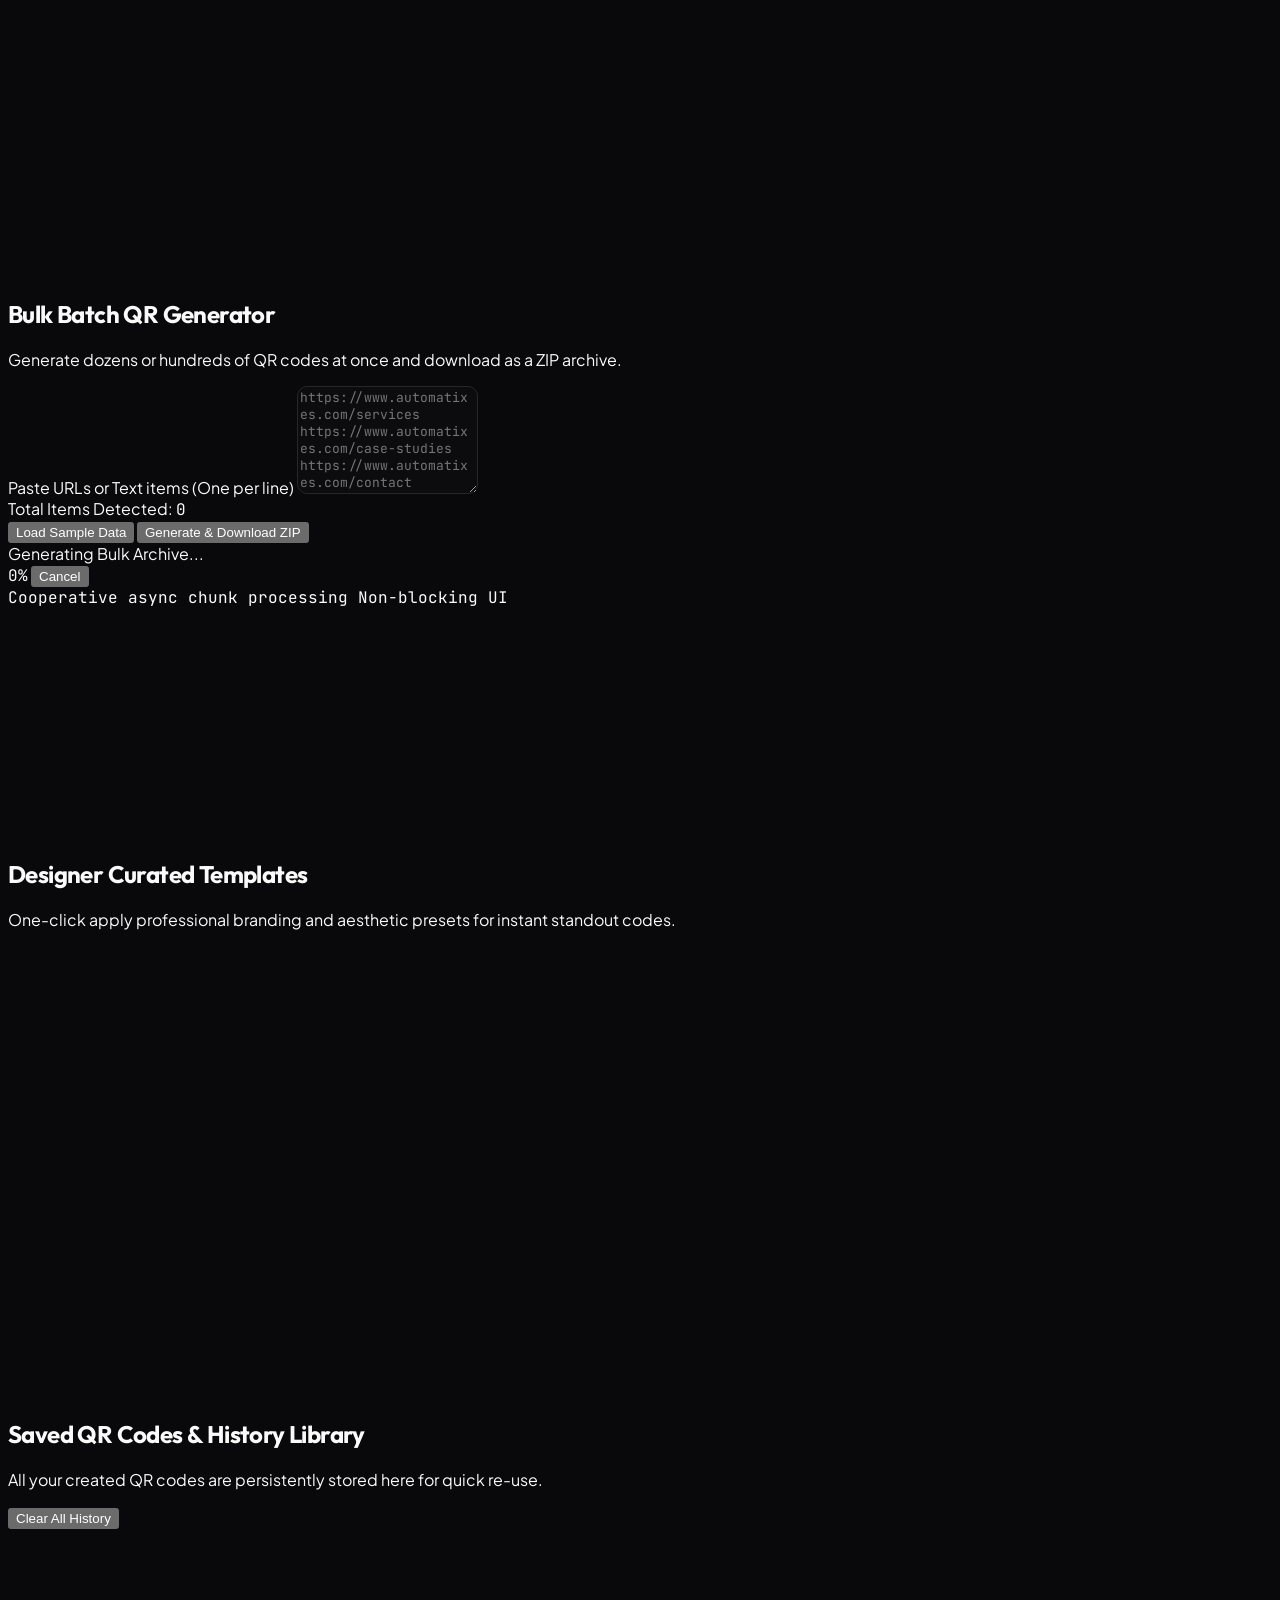
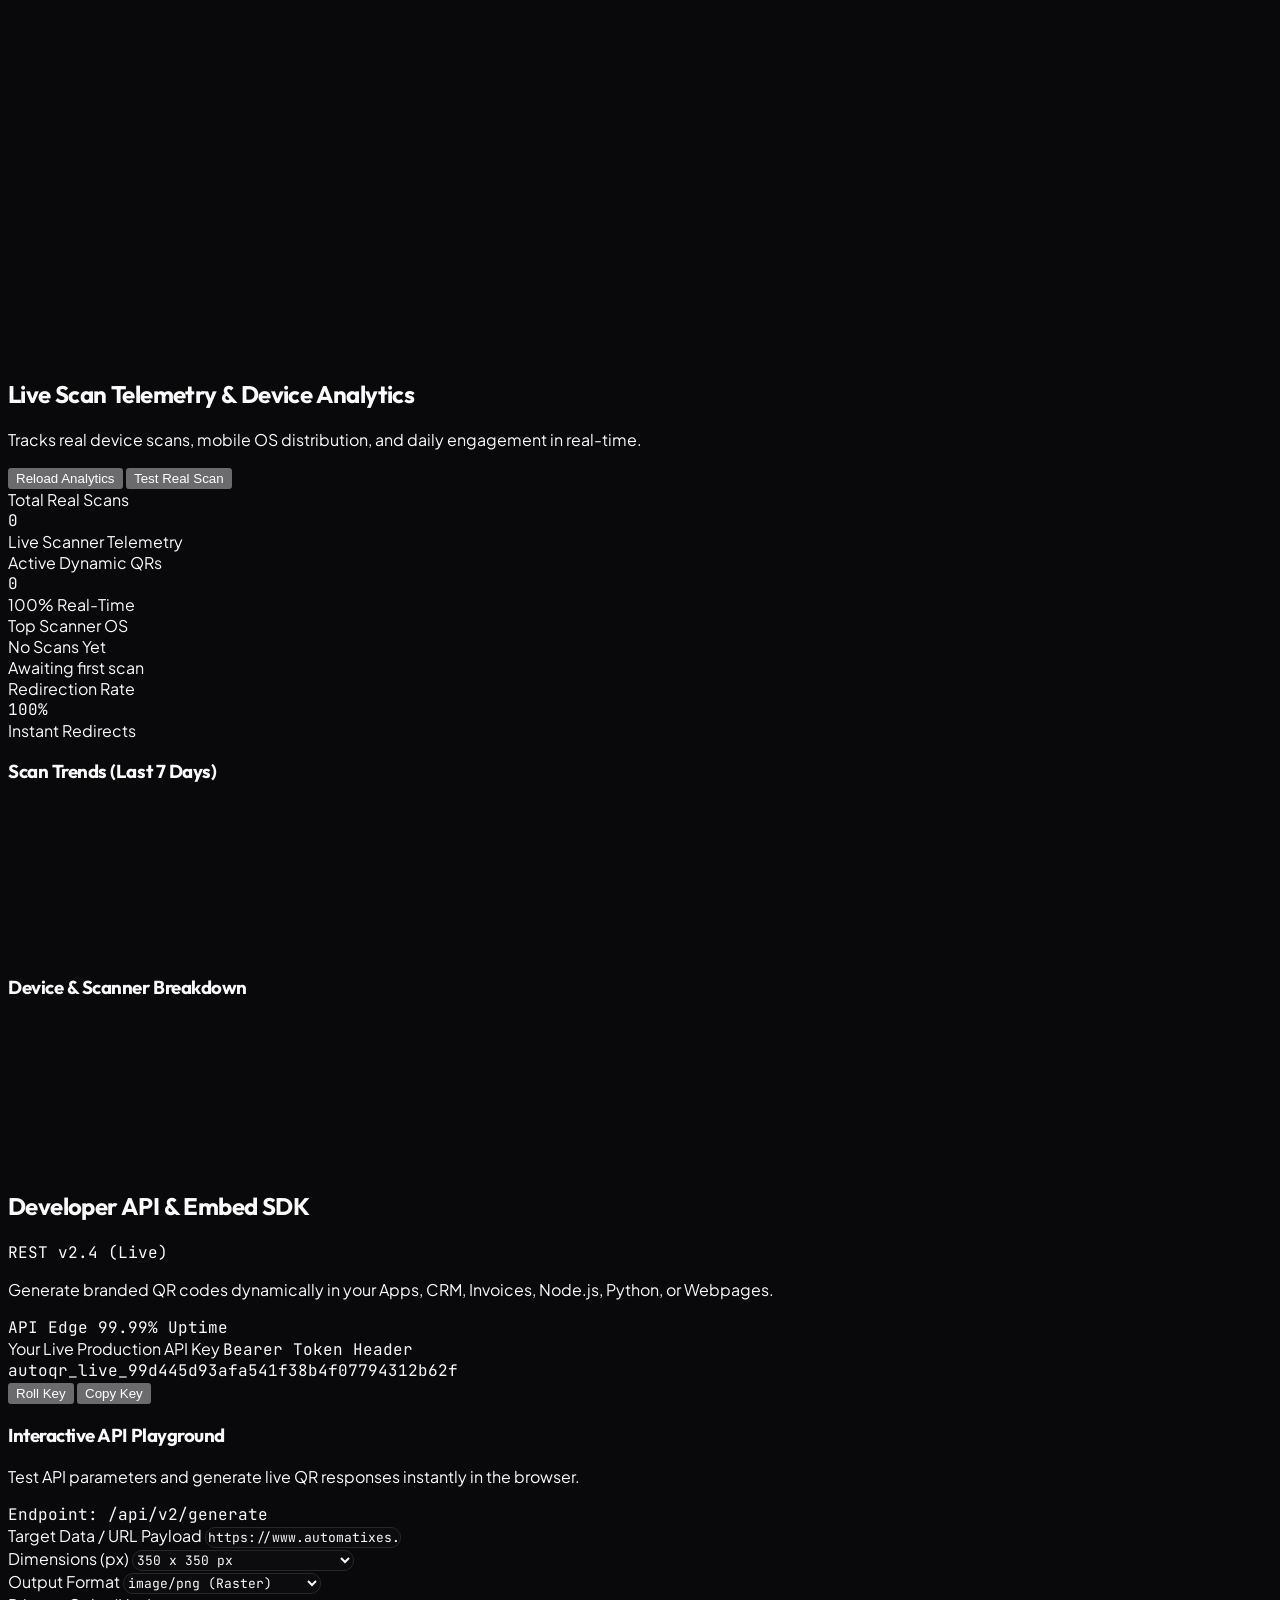
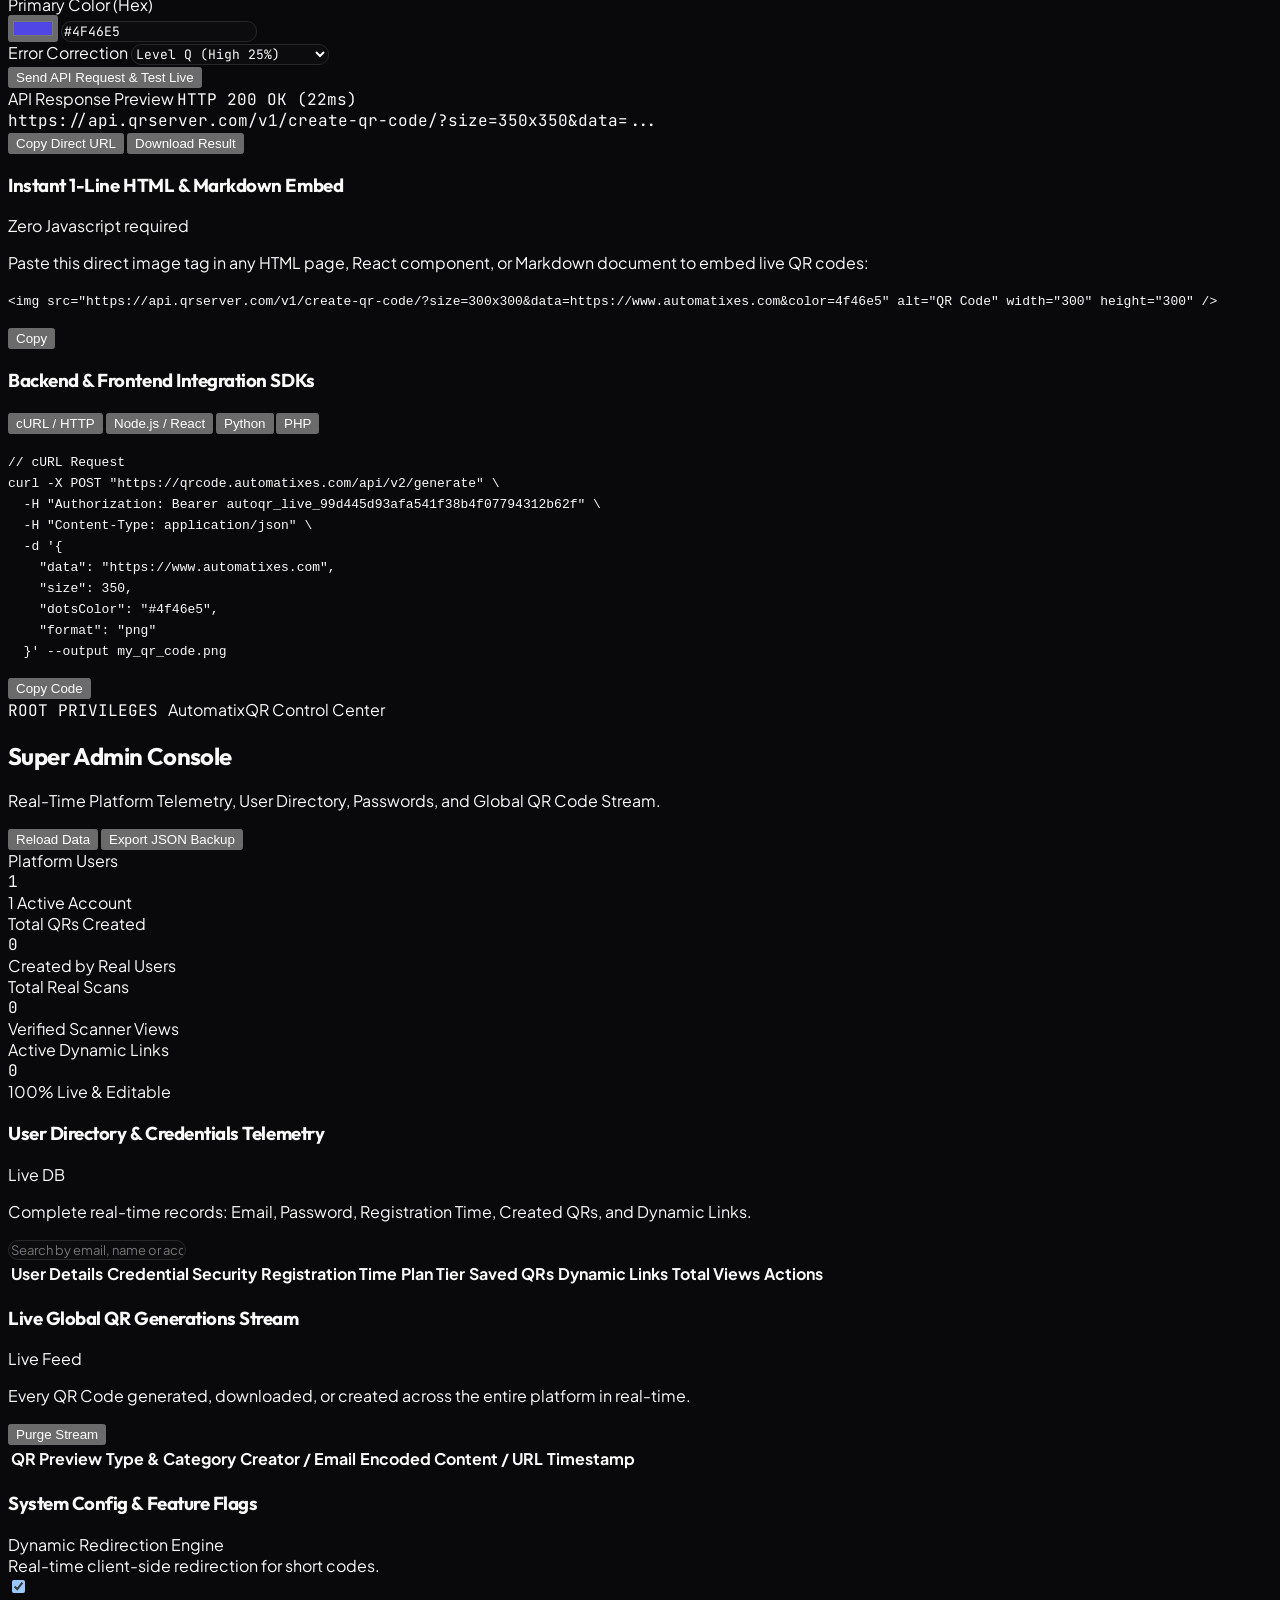
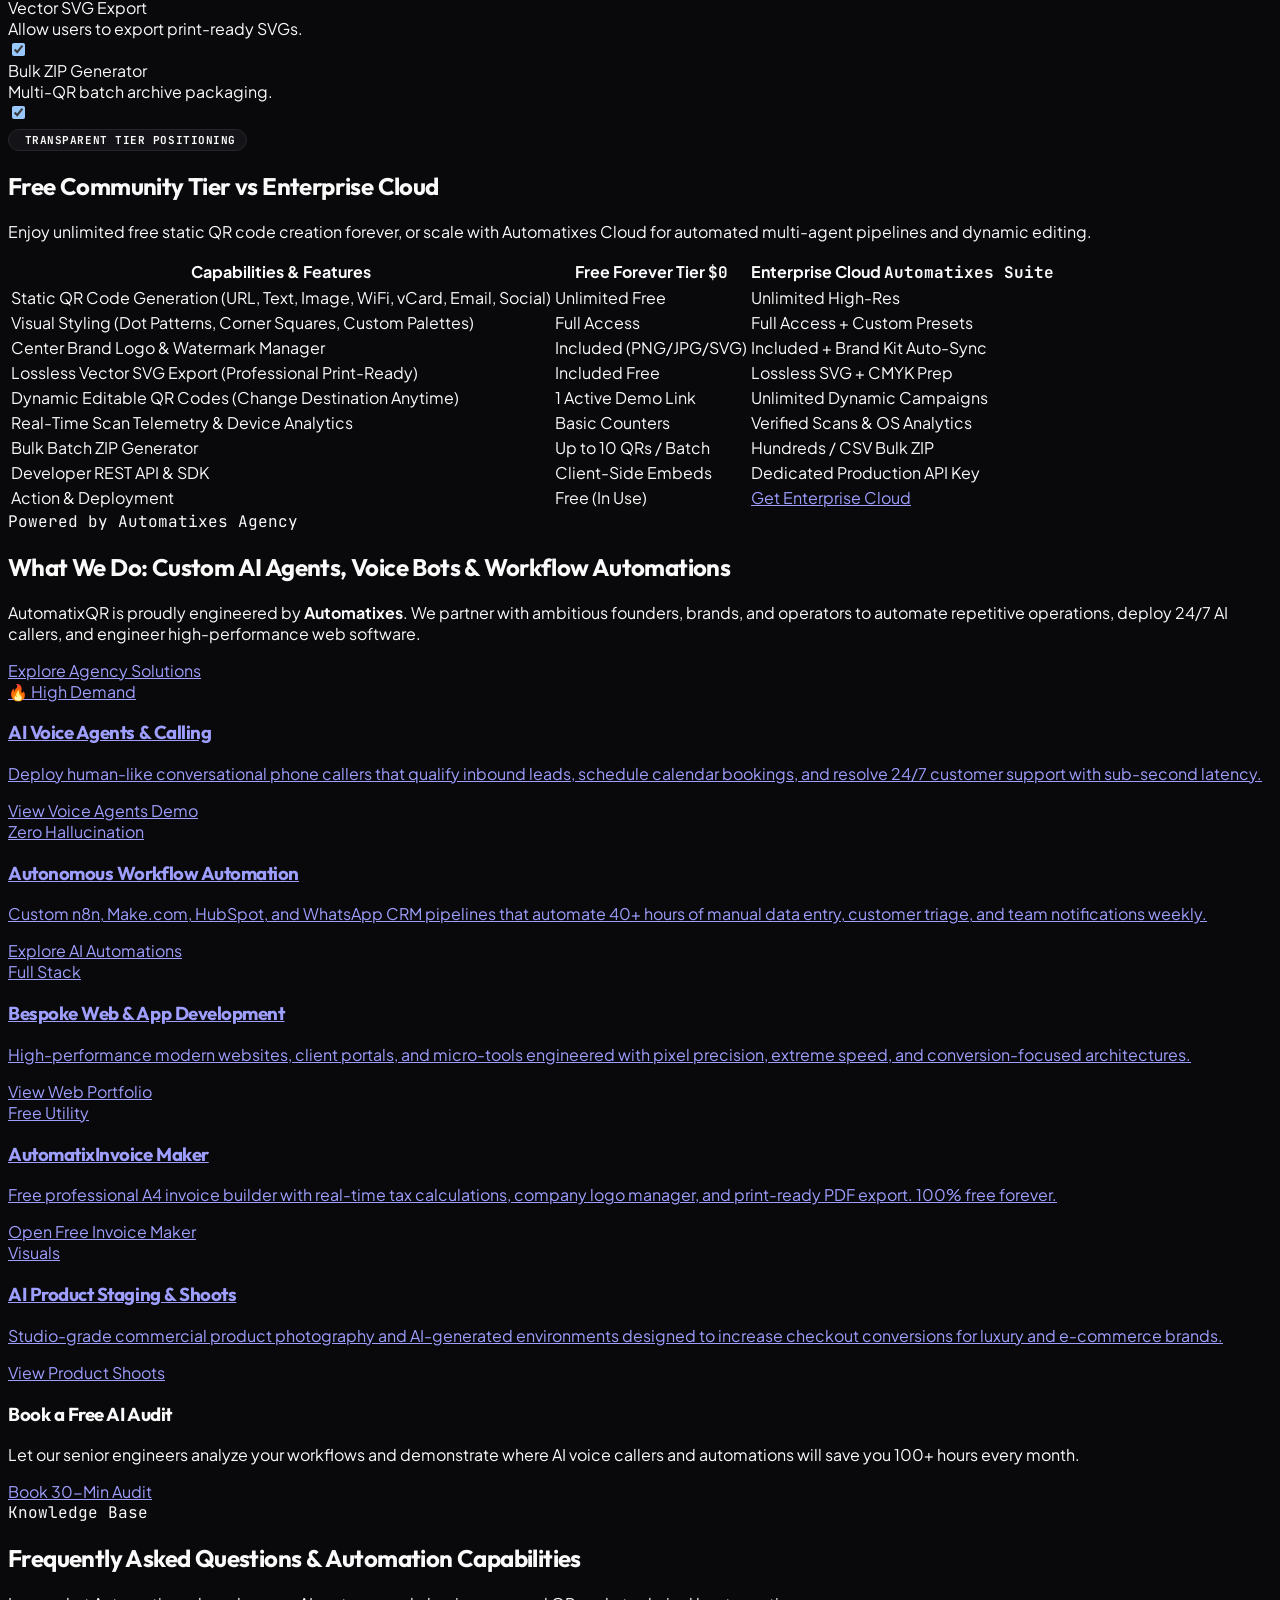
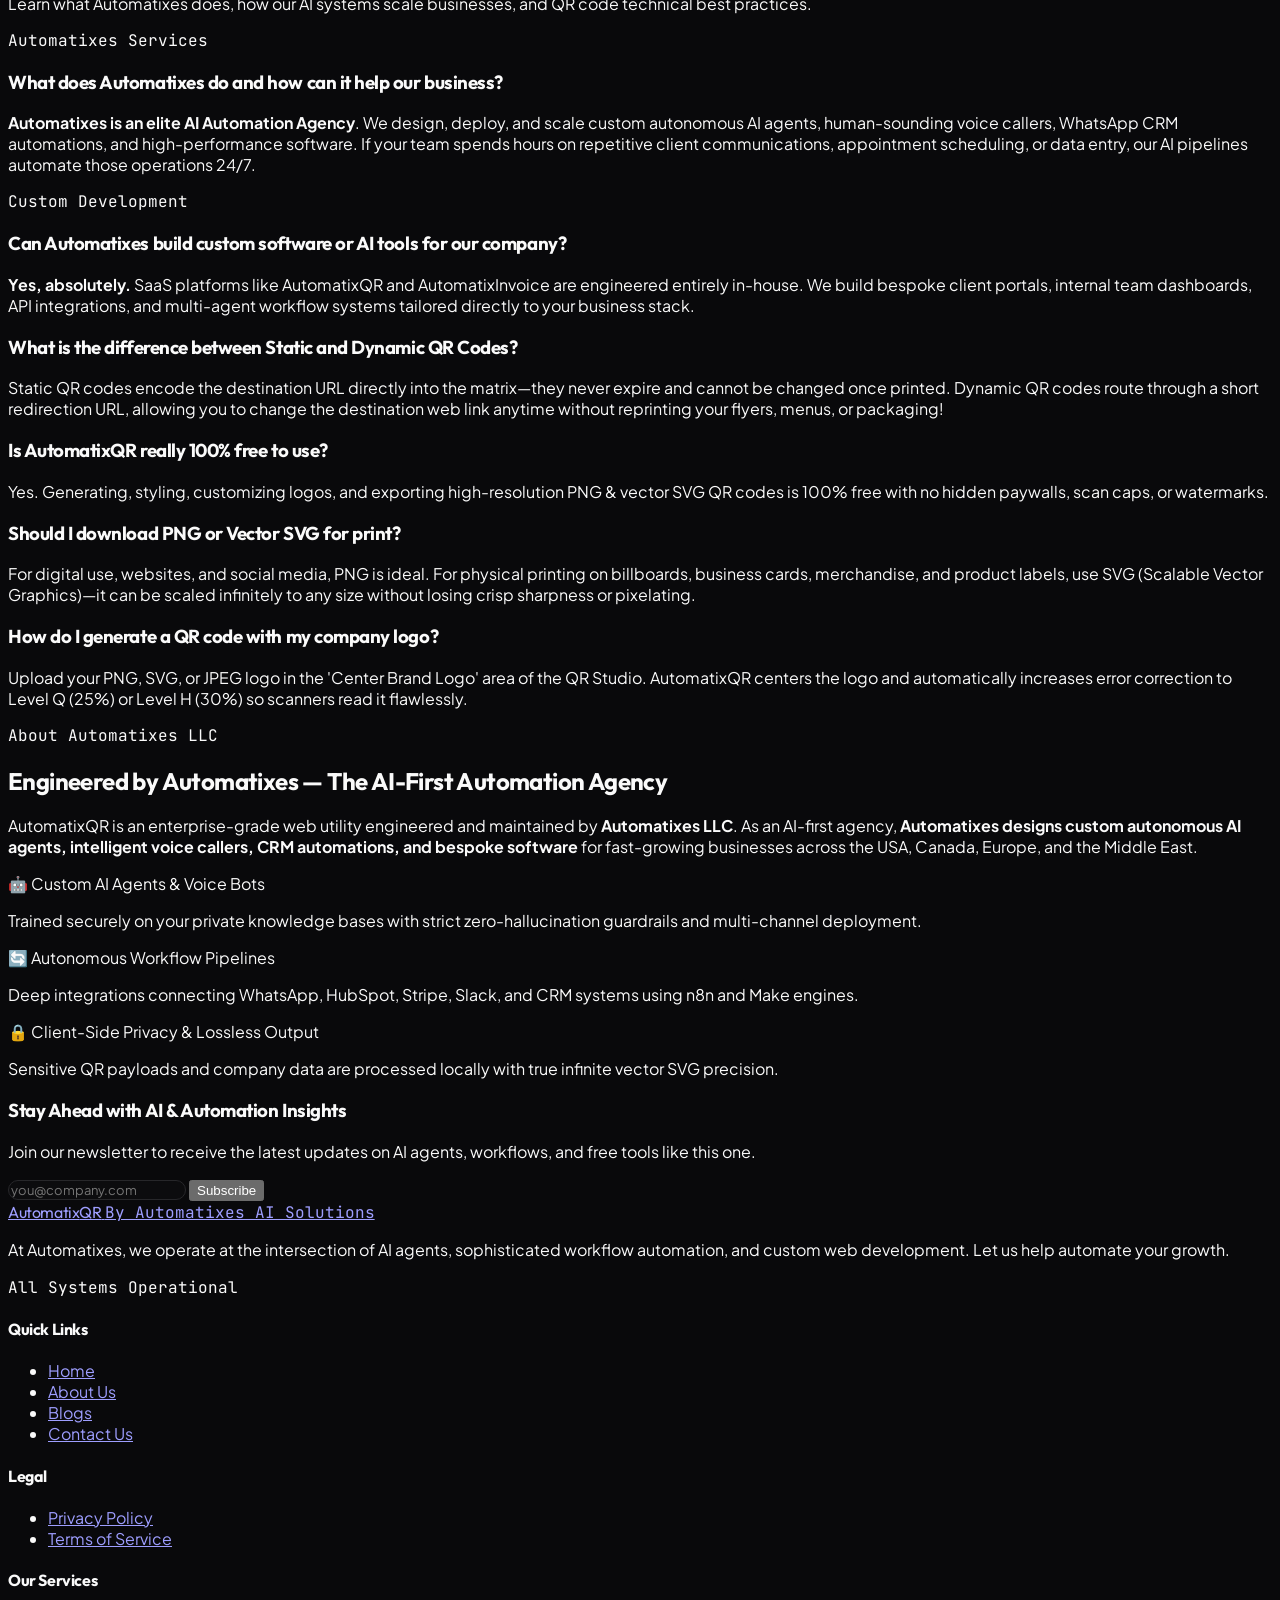
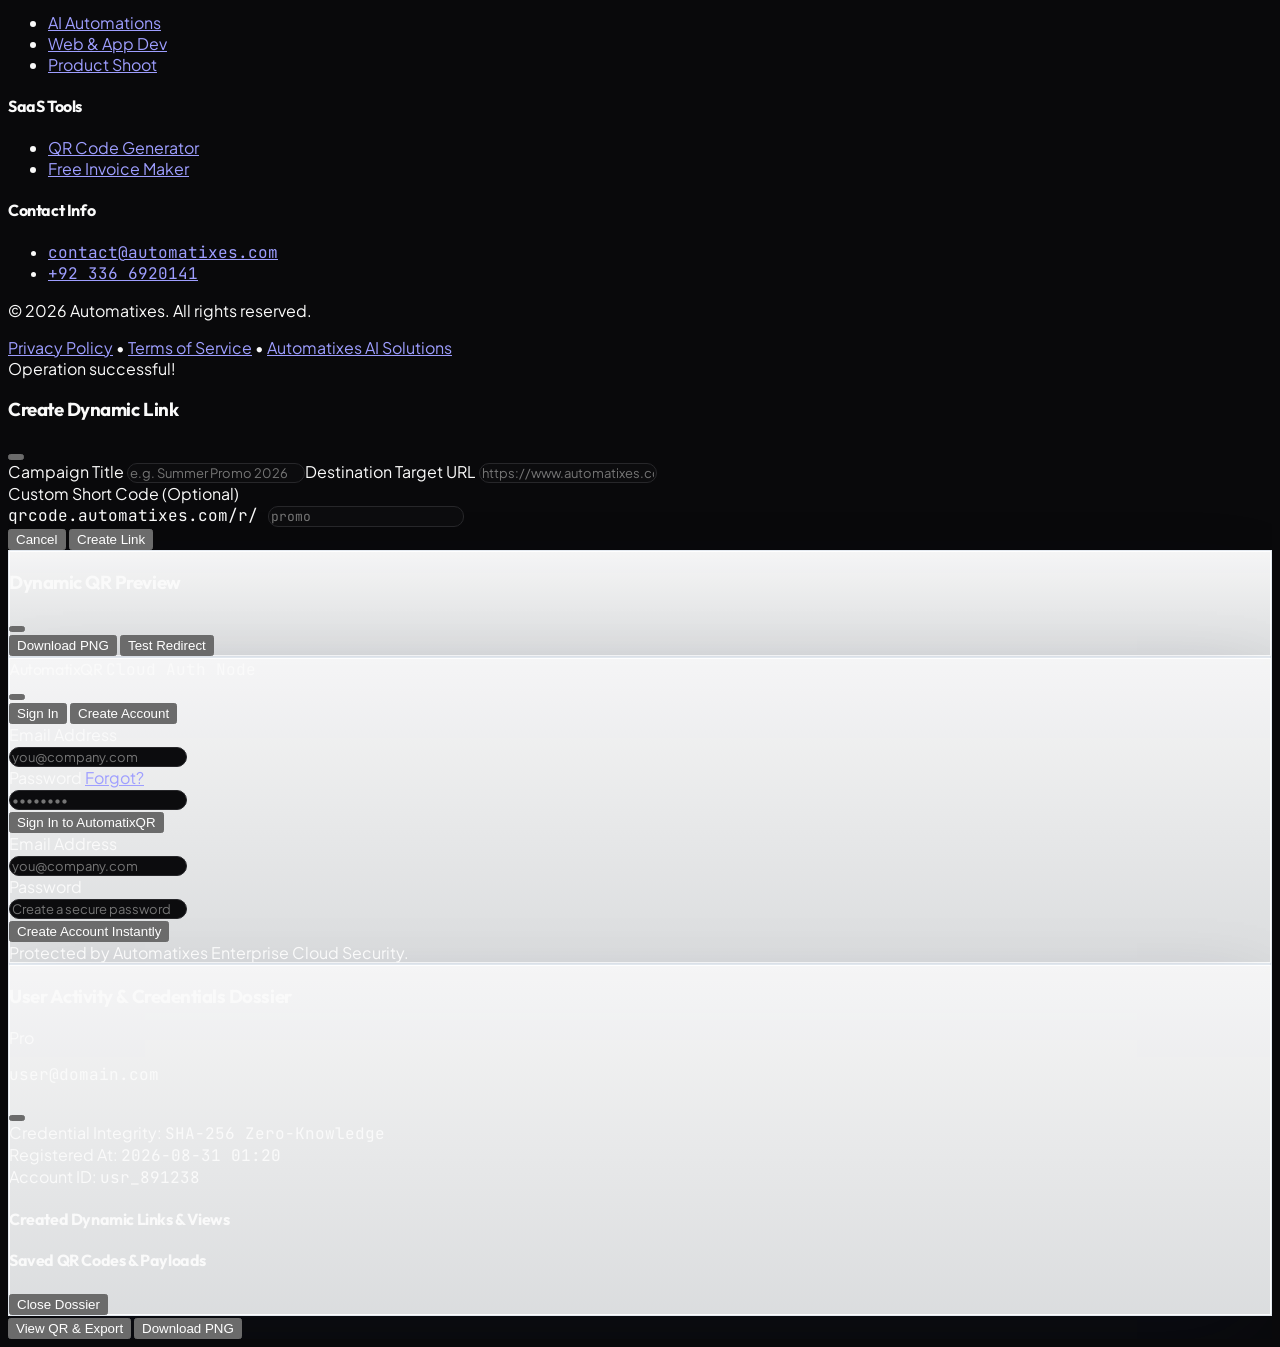
==== commit 93362f3d: "fix(mobile): resolve header horizontal overflow, dismiss bulky banner on mobile, fix floating bar pl" ====
--- a/index.html
+++ b/index.html
@@ -330,7 +330,7 @@
     }
   </style>
 </head>
-<body class="bg-slate-50 text-slate-800 min-h-screen flex flex-col font-sans antialiased selection:bg-indigo-500 selection:text-white">
+<body class="bg-slate-50 text-slate-800 min-h-screen flex flex-col font-sans antialiased selection:bg-indigo-500 selection:text-white overflow-x-hidden w-full">
 
   <!-- Ambient Background Accents -->
   <div class="fixed inset-0 pointer-events-none overflow-hidden -z-10">
@@ -338,43 +338,43 @@
     <div class="absolute top-1/3 -right-20 w-[500px] h-[500px] bg-violet-100/50 rounded-full blur-[140px]"></div>
     <div class="absolute -bottom-20 left-1/3 w-[500px] h-[500px] bg-blue-100/40 rounded-full blur-[140px]"></div>
   </div>  <!-- Top SaaS Header Navigation (High-End Fluid Island Glass) -->
-  <header class="border-b border-slate-200/80 dark:border-white/10 bg-white/85 dark:bg-[#05070d]/85 backdrop-blur-2xl sticky top-0 z-50 shadow-sm transition-colors duration-300">
-    <div class="max-w-[1600px] mx-auto px-4 sm:px-6 lg:px-8 h-16 flex items-center justify-between">
+  <header class="border-b border-slate-200/80 dark:border-white/10 bg-white/85 dark:bg-[#05070d]/85 backdrop-blur-2xl sticky top-0 z-50 shadow-sm transition-colors duration-300 w-full overflow-hidden">
+    <div class="max-w-[1600px] mx-auto px-3 sm:px-6 lg:px-8 h-14 sm:h-16 flex items-center justify-between">
       
       <!-- Brand Logo linking to Automatixes -->
-      <div class="flex items-center space-x-3">
-        <a href="https://www.automatixes.com/" target="_blank" class="flex items-center gap-3 group">
-          <div class="w-9 h-9 rounded-lg bg-slate-900 dark:bg-white text-white dark:text-slate-900 flex items-center justify-center shadow-xs">
-            <i data-lucide="qr-code" class="w-5 h-5"></i>
+      <div class="flex items-center space-x-2 sm:space-x-3">
+        <a href="https://www.automatixes.com/" target="_blank" class="flex items-center gap-2 sm:gap-3 group">
+          <div class="w-8 h-8 sm:w-9 sm:h-9 rounded-lg bg-slate-900 dark:bg-white text-white dark:text-slate-900 flex items-center justify-center shadow-xs shrink-0">
+            <i data-lucide="qr-code" class="w-4 h-4 sm:w-5 sm:h-5"></i>
           </div>
           <div>
-            <div class="flex items-center gap-2">
-              <span class="text-base font-bold font-heading text-slate-900 dark:text-white tracking-tight">Automatix<span class="text-slate-900 dark:text-white font-extrabold">QR</span></span>
-              <span class="eyebrow-pill text-slate-700 dark:text-slate-300 border-slate-300 dark:border-slate-700">
+            <div class="flex items-center gap-1.5 sm:gap-2">
+              <span class="text-sm sm:text-base font-bold font-heading text-slate-900 dark:text-white tracking-tight">Automatix<span class="text-slate-900 dark:text-white font-extrabold">QR</span></span>
+              <span class="hidden sm:inline-flex eyebrow-pill text-slate-700 dark:text-slate-300 border-slate-300 dark:border-slate-700">
                 <span class="w-1.5 h-1.5 rounded-full bg-emerald-500"></span>
                 <span data-i18n="pro_badge">Studio</span>
               </span>
             </div>
-            <p class="text-[11px] text-slate-500 dark:text-slate-400 font-medium">By Automatixes AI Solutions</p>
+            <p class="hidden sm:block text-[11px] text-slate-500 dark:text-slate-400 font-medium">By Automatixes AI Solutions</p>
           </div>
         </a>
       </div>
 
       <!-- Right Header Actions -->
-      <div class="flex items-center gap-3">
+      <div class="flex items-center gap-1.5 sm:gap-2.5">
         
         <!-- Admin Panel Switcher Button (Only visible for Admin) -->
-        <button id="header-admin-btn" class="hidden px-3.5 py-1.5 bg-slate-900 text-white hover:bg-slate-800 rounded-lg text-xs font-semibold flex items-center gap-1.5 transition shadow-xs">
+        <button id="header-admin-btn" class="hidden px-3 py-1.5 bg-slate-900 text-white hover:bg-slate-800 rounded-lg text-xs font-semibold flex items-center gap-1.5 transition shadow-xs">
           <i data-lucide="shield-alert" class="w-3.5 h-3.5 text-amber-400"></i>
-          <span>Super Admin</span>
+          <span class="hidden sm:inline">Super Admin</span>
         </button>
 
         <!-- Language Switcher Dropdown -->
         <div class="relative">
-          <button id="lang-selector-btn" class="px-2.5 sm:px-3 py-1.5 bg-slate-100 dark:bg-slate-800 hover:bg-slate-200 dark:hover:bg-slate-700 border border-slate-200 dark:border-slate-700 rounded-lg text-xs font-semibold text-slate-700 dark:text-slate-200 flex items-center gap-1.5 sm:gap-2 transition shadow-xs">
+          <button id="lang-selector-btn" class="h-8 sm:h-9 px-2 sm:px-3 bg-slate-100 dark:bg-slate-800 hover:bg-slate-200 dark:hover:bg-slate-700 border border-slate-200 dark:border-slate-700 rounded-lg text-xs font-semibold text-slate-700 dark:text-slate-200 flex items-center gap-1 sm:gap-1.5 transition shadow-xs">
             <span id="current-lang-flag">🇺🇸</span>
             <span id="current-lang-name" class="hidden sm:inline">English</span>
-            <i data-lucide="chevron-down" class="w-3.5 h-3.5 text-slate-400"></i>
+            <i data-lucide="chevron-down" class="w-3 h-3 sm:w-3.5 sm:h-3.5 text-slate-400"></i>
           </button>
           
           <div id="lang-dropdown-menu" class="hidden absolute right-0 mt-2 w-48 bg-white dark:bg-[#0f172a] border border-slate-200 dark:border-slate-800 rounded-xl shadow-xl py-2 z-50 text-xs backdrop-blur-xl">
@@ -409,18 +409,18 @@
         </div>
 
         <!-- Dark / Light Theme Toggle Switch -->
-        <button id="theme-toggle-btn" class="h-9 px-2.5 sm:px-3 rounded-lg bg-slate-200/80 dark:bg-[#18181b] hover:bg-slate-300/80 dark:hover:bg-[#27272a] border border-slate-300 dark:border-[#27272a] text-slate-800 dark:text-slate-200 flex items-center gap-1.5 transition shadow-xs cursor-pointer active:scale-95" title="Switch Theme (Dark / Light)">
-          <i id="theme-icon-sun" data-lucide="sun" class="w-4 h-4 text-amber-500 hidden"></i>
-          <i id="theme-icon-moon" data-lucide="moon" class="w-4 h-4 text-indigo-500 dark:text-indigo-400"></i>
+        <button id="theme-toggle-btn" class="h-8 w-8 sm:h-9 sm:w-auto px-2 sm:px-3 rounded-lg bg-slate-200/80 dark:bg-[#18181b] hover:bg-slate-300/80 dark:hover:bg-[#27272a] border border-slate-300 dark:border-[#27272a] text-slate-800 dark:text-slate-200 flex items-center justify-center sm:gap-1.5 transition shadow-xs cursor-pointer active:scale-95" title="Switch Theme (Dark / Light)">
+          <i id="theme-icon-sun" data-lucide="sun" class="w-3.5 h-3.5 sm:w-4 sm:h-4 text-amber-500 hidden"></i>
+          <i id="theme-icon-moon" data-lucide="moon" class="w-3.5 h-3.5 sm:w-4 sm:h-4 text-indigo-500 dark:text-indigo-400"></i>
           <span id="theme-text-label" class="hidden sm:inline text-[11px] font-mono font-bold tracking-wide">Dark</span>
         </button>
 
         <!-- Auth Area: Sign In / Sign Up or Logged in User Profile -->
-        <div id="auth-guest-section" class="flex items-center gap-1.5 sm:gap-2">
-          <button id="header-signin-btn" class="px-2.5 sm:px-3.5 py-1.5 text-xs font-semibold text-slate-700 dark:text-slate-300 hover:text-slate-900 dark:hover:text-white bg-slate-100 dark:bg-slate-800 hover:bg-slate-200 dark:hover:bg-slate-700 border border-slate-200 dark:border-slate-700 rounded-lg transition">
+        <div id="auth-guest-section" class="flex items-center gap-1 sm:gap-2">
+          <button id="header-signin-btn" class="h-8 sm:h-auto px-2.5 sm:px-3.5 py-1 sm:py-1.5 text-xs font-semibold text-slate-700 dark:text-slate-300 hover:text-slate-900 dark:hover:text-white bg-slate-100 dark:bg-slate-800 hover:bg-slate-200 dark:hover:bg-slate-700 border border-slate-200 dark:border-slate-700 rounded-lg transition whitespace-nowrap">
             Sign In
           </button>
-          <button id="header-signup-btn" class="px-2.5 sm:px-3.5 py-1.5 text-xs font-bold text-white dark:text-slate-900 bg-slate-900 hover:bg-slate-800 dark:bg-white dark:hover:bg-slate-100 rounded-lg shadow-xs transition">
+          <button id="header-signup-btn" class="hidden sm:inline-flex px-2.5 sm:px-3.5 py-1.5 text-xs font-bold text-white dark:text-slate-900 bg-slate-900 hover:bg-slate-800 dark:bg-white dark:hover:bg-slate-100 rounded-lg shadow-xs transition whitespace-nowrap">
             Sign Up
           </button>
         </div>
@@ -471,7 +471,7 @@
   <div class="flex-1 max-w-[1600px] w-full mx-auto px-3 sm:px-6 lg:px-8 py-4 sm:py-6 flex flex-col md:flex-row gap-6">
 
     <!-- Mobile Horizontal View Tabs (Coconut UI) -->
-    <div id="mobile-nav" class="md:hidden overflow-x-auto no-scrollbar py-2 -mx-3 px-3 flex items-center gap-1.5 border-b border-slate-200 dark:border-slate-800 bg-white/90 dark:bg-[#0c1322]/90 backdrop-blur-xl sticky top-16 z-30 mb-3 shadow-xs">
+    <div id="mobile-nav" class="md:hidden overflow-x-auto no-scrollbar py-2 px-1 flex items-center gap-1.5 border border-slate-200 dark:border-slate-800 bg-white/95 dark:bg-[#0c1322]/95 backdrop-blur-xl sticky top-14 z-30 mb-3 shadow-xs rounded-xl w-full">
       <button data-view="studio" class="nav-item active px-3.5 py-2 rounded-xl text-xs font-bold whitespace-nowrap flex items-center gap-1.5 transition-all">
         <i data-lucide="wand-2" class="w-3.5 h-3.5 text-indigo-500"></i>
         <span data-i18n="nav_studio">QR Studio</span>
@@ -585,10 +585,10 @@
       <!-- ============================================== -->
       <!-- VIEW 1: QR STUDIO (CREATOR & DESIGNER)        -->
       <!-- ============================================== -->
-      <section id="view-studio" class="view-panel space-y-6">
+      <section id="view-studio" class="view-panel space-y-6 pb-28">
         
         <!-- Quick-Start Banner -->
-        <div id="onboarding-tour-banner" class="bg-slate-900 dark:bg-[#0c1322] border border-slate-800 rounded-xl p-5 sm:p-6 text-white shadow-xs space-y-4">
+        <div id="onboarding-tour-banner" class="hidden md:block bg-slate-900 dark:bg-[#0c1322] border border-slate-800 rounded-xl p-5 sm:p-6 text-white shadow-xs space-y-4">
           <div class="flex flex-col md:flex-row md:items-center justify-between gap-4">
             <div class="space-y-1 max-w-2xl">
               <div class="flex items-center gap-2">
@@ -1209,18 +1209,6 @@
             </div>
           </div>
 
-        </div>
-
-        <!-- Mobile Floating Action Bar (Coconut UI) -->
-        <div id="mobile-qr-floating-bar" class="xl:hidden fixed bottom-3 inset-x-3 z-40 flex items-center gap-2 bg-white/95 dark:bg-[#0c1322]/95 backdrop-blur-2xl border border-slate-300 dark:border-slate-800 p-2 rounded-2xl shadow-2xl">
-          <button type="button" id="mobile-switch-view-btn" class="flex-1 py-2.5 px-3 text-xs font-bold rounded-xl bg-slate-100 dark:bg-slate-800 text-slate-800 dark:text-slate-200 flex items-center justify-center gap-1.5 active:scale-95 transition">
-            <i id="mobile-switch-view-icon" data-lucide="qr-code" class="w-4 h-4 text-indigo-500"></i>
-            <span id="mobile-switch-view-text">View QR & Export</span>
-          </button>
-          <button type="button" id="mobile-quick-download-btn" class="flex-1 py-2.5 px-3 text-xs font-bold rounded-xl bg-slate-900 dark:bg-white text-white dark:text-slate-900 flex items-center justify-center gap-1.5 shadow-md active:scale-95 transition">
-            <i data-lucide="download" class="w-4 h-4"></i>
-            <span>Download PNG</span>
-          </button>
         </div>
 
         <!-- ============================================== -->
@@ -2768,6 +2756,18 @@
     </div>
   </div>
 
+  <!-- Mobile Floating Action Bar (Coconut UI - Fixed to True Viewport) -->
+  <div id="mobile-qr-floating-bar" class="xl:hidden fixed bottom-3 inset-x-3 z-50 flex items-center gap-2 bg-white/95 dark:bg-[#0c1322]/95 backdrop-blur-2xl border border-slate-300 dark:border-slate-800 p-2 rounded-2xl shadow-2xl">
+    <button type="button" id="mobile-switch-view-btn" class="flex-1 py-2.5 px-3 text-xs font-bold rounded-xl bg-slate-100 dark:bg-slate-800 text-slate-800 dark:text-slate-200 flex items-center justify-center gap-1.5 active:scale-95 transition">
+      <i id="mobile-switch-view-icon" data-lucide="qr-code" class="w-4 h-4 text-indigo-500"></i>
+      <span id="mobile-switch-view-text">View QR & Export</span>
+    </button>
+    <button type="button" id="mobile-quick-download-btn" class="flex-1 py-2.5 px-3 text-xs font-bold rounded-xl bg-slate-900 dark:bg-white text-white dark:text-slate-900 flex items-center justify-center gap-1.5 shadow-md active:scale-95 transition">
+      <i data-lucide="download" class="w-4 h-4"></i>
+      <span>Download PNG</span>
+    </button>
+  </div>
+
   <script src="https://unpkg.com/lenis@1.1.18/dist/lenis.min.js"></script>
   <script src="app.js?v=8.0.0"></script>
   <!-- Agentation Visual Feedback Toolbar -->
--- a/style.css
+++ b/style.css
@@ -515,6 +515,16 @@
 }
 
 /* --- 13. MOBILE RESPONSIVE ENGINE (COCONUT UI) --- */
+html, body {
+  overflow-x: hidden !important;
+  max-width: 100vw !important;
+}
+
+#mobile-qr-floating-bar {
+  transform: translateZ(0);
+  -webkit-transform: translateZ(0);
+}
+
 .no-scrollbar::-webkit-scrollbar {
   display: none;
 }
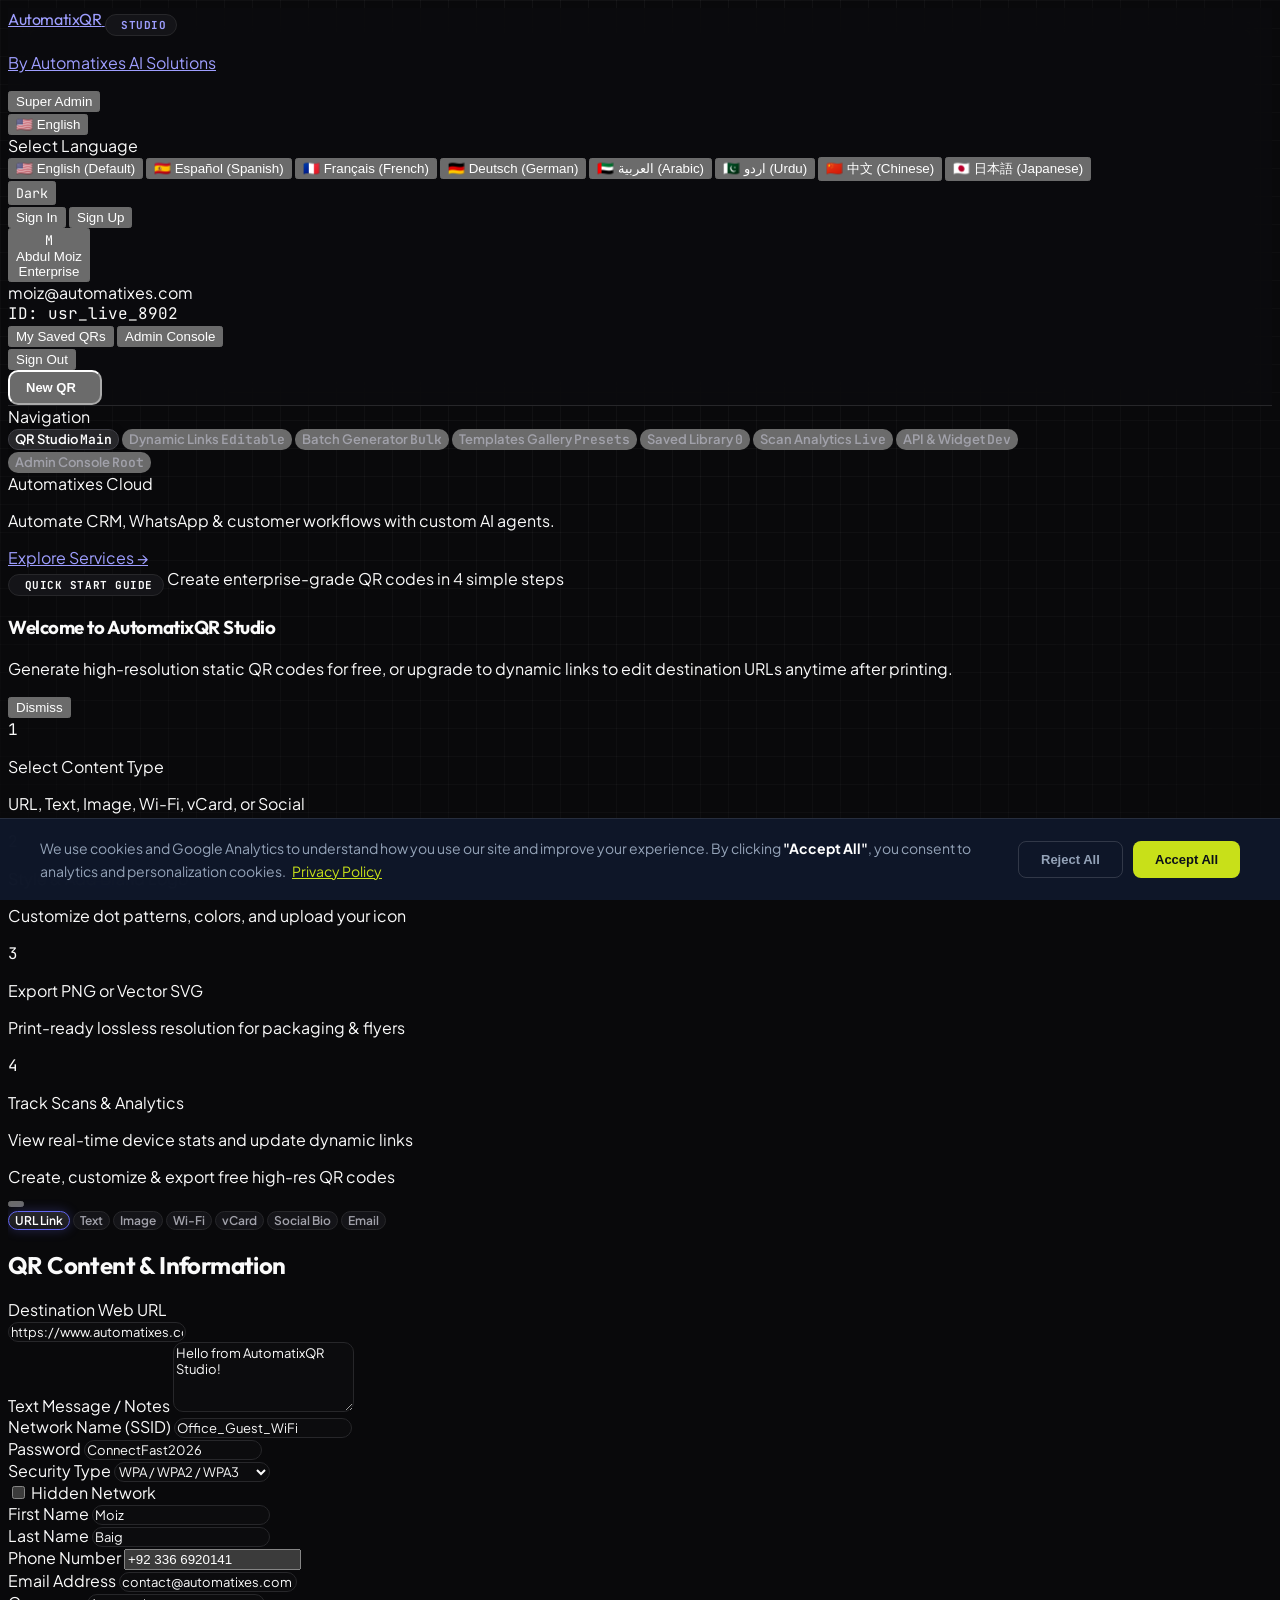
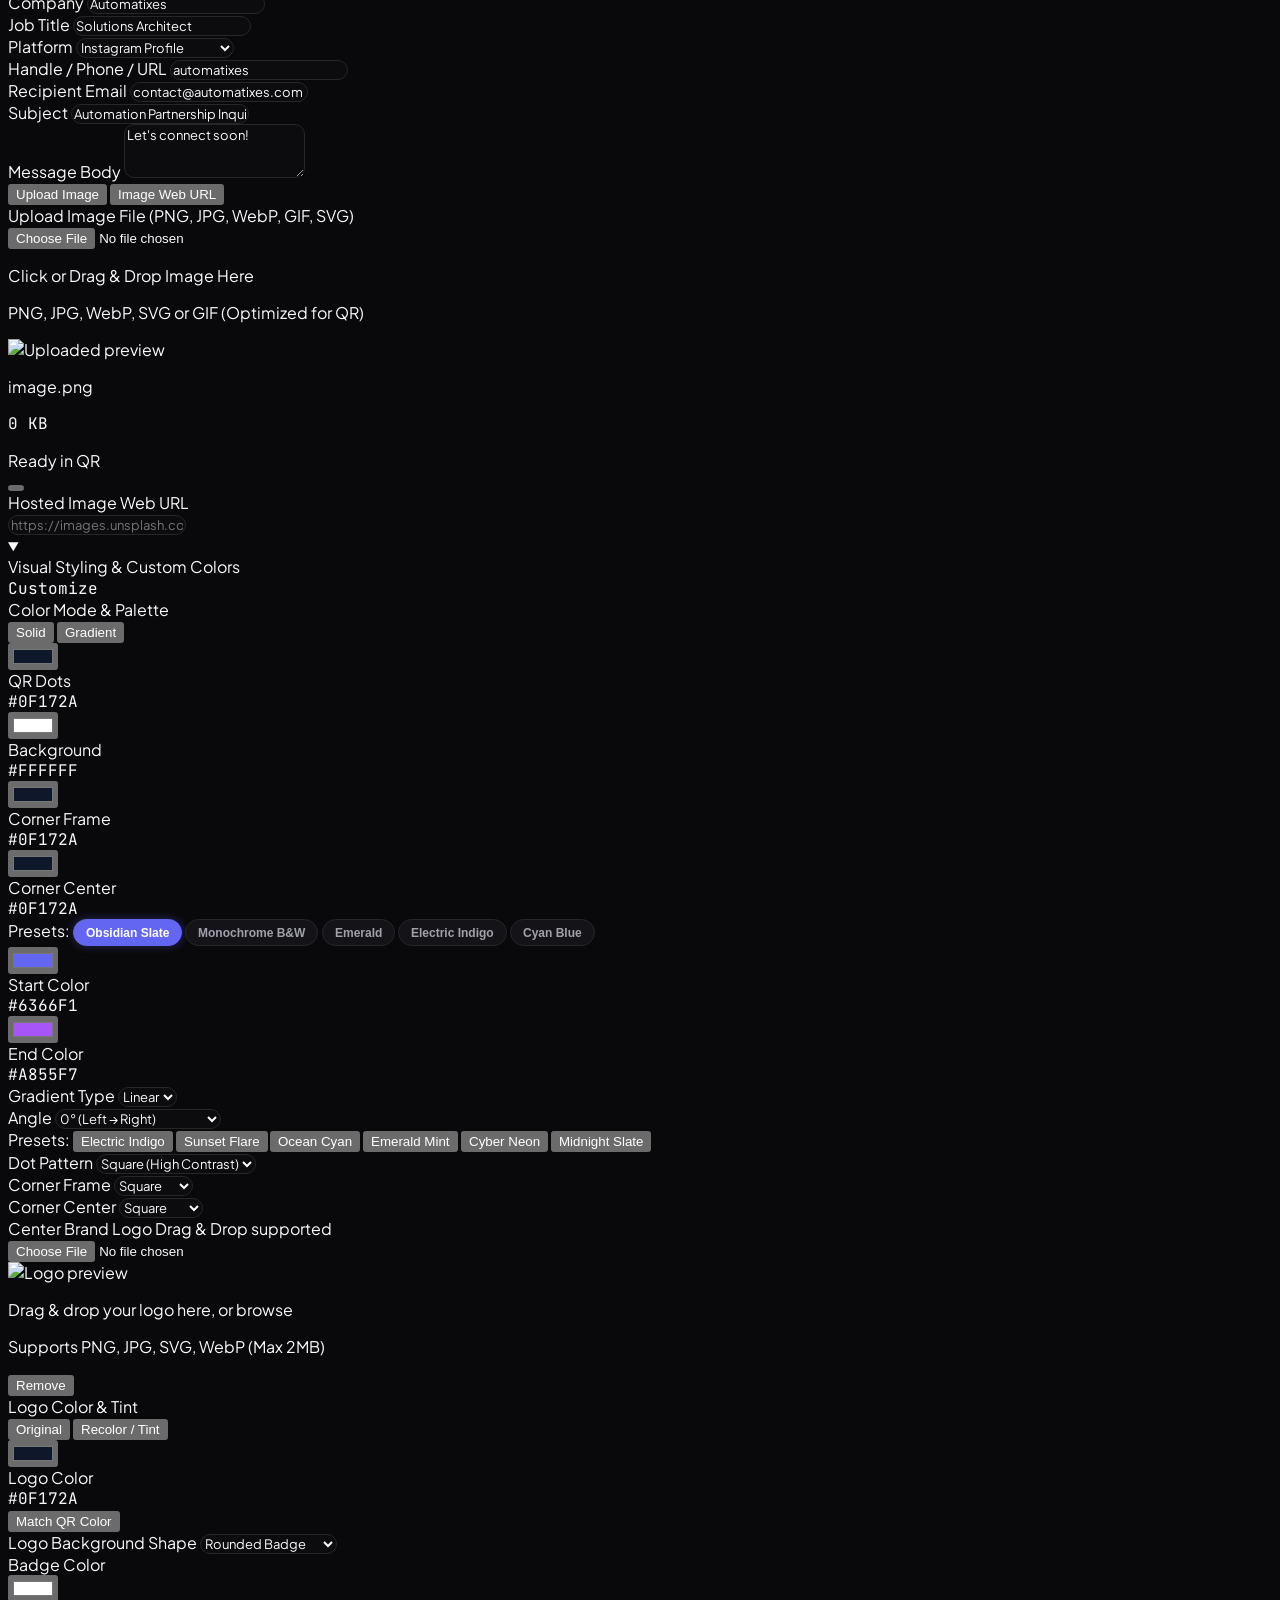
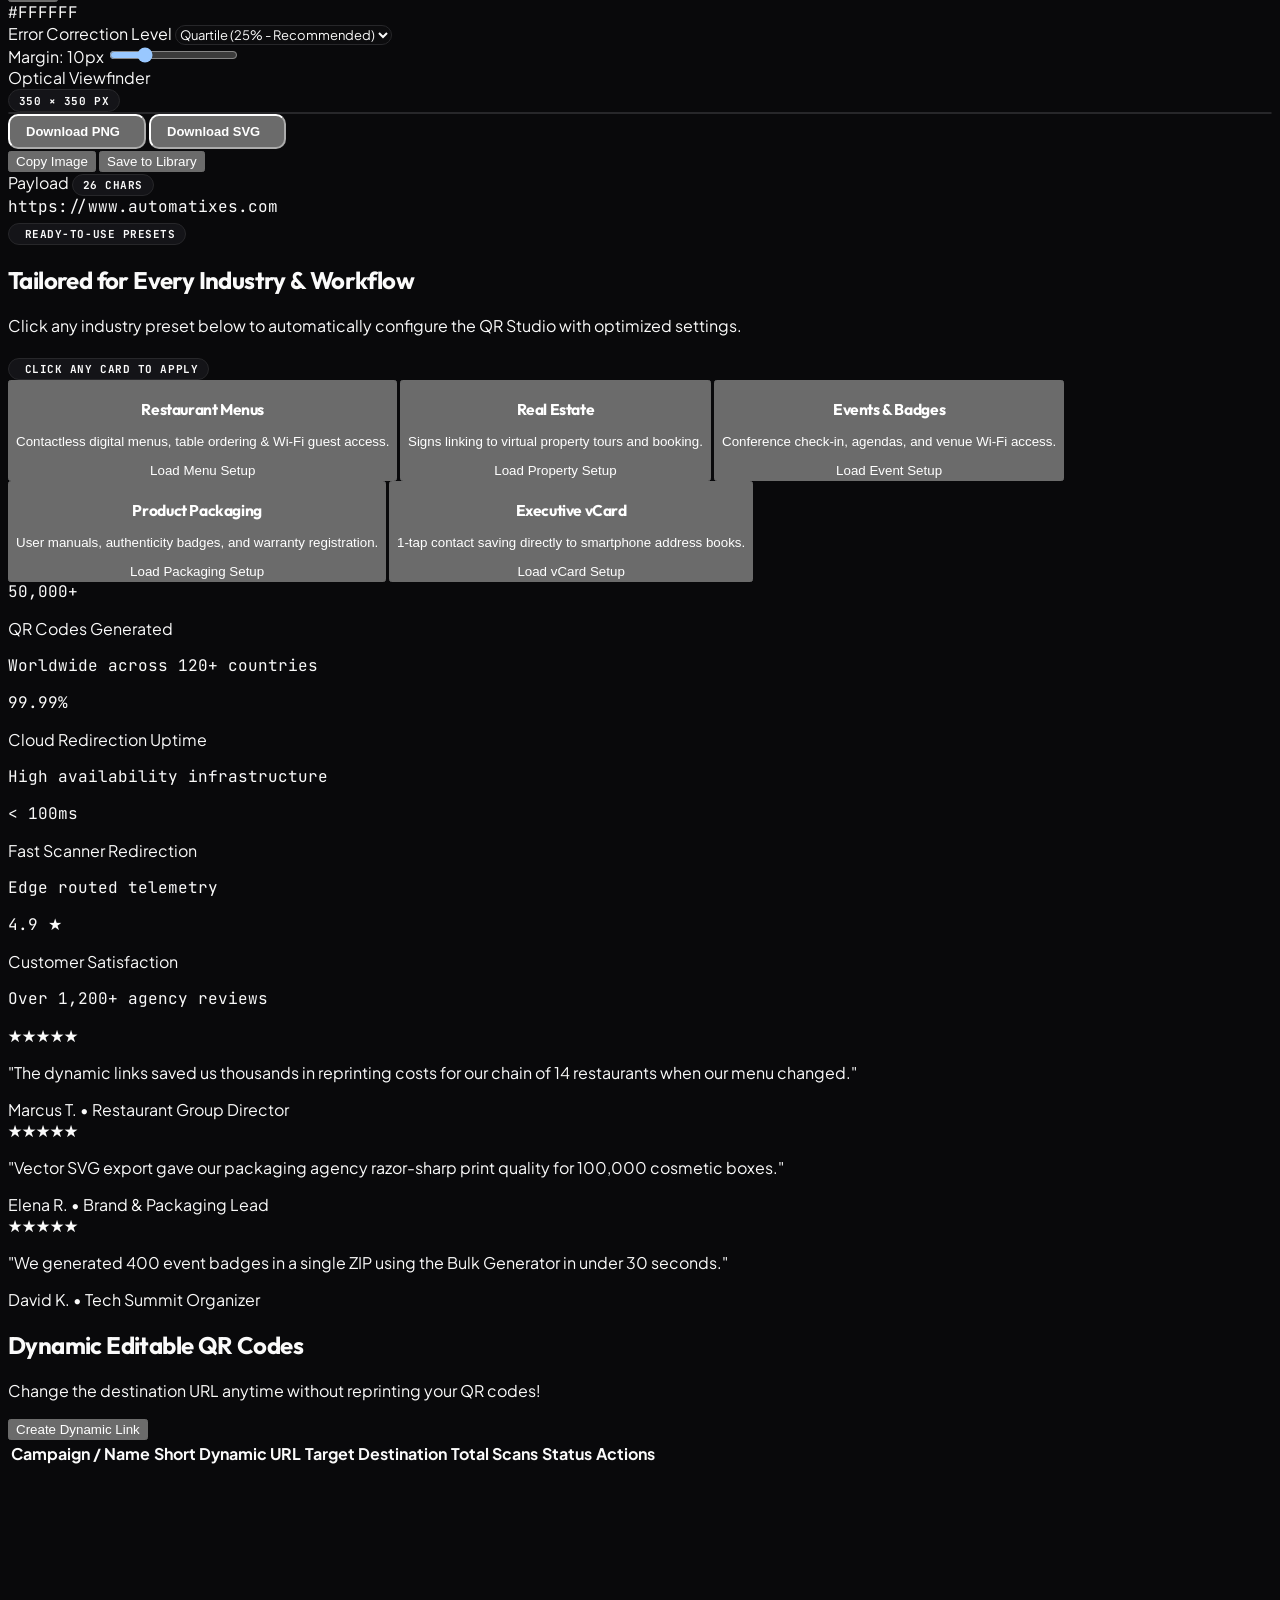
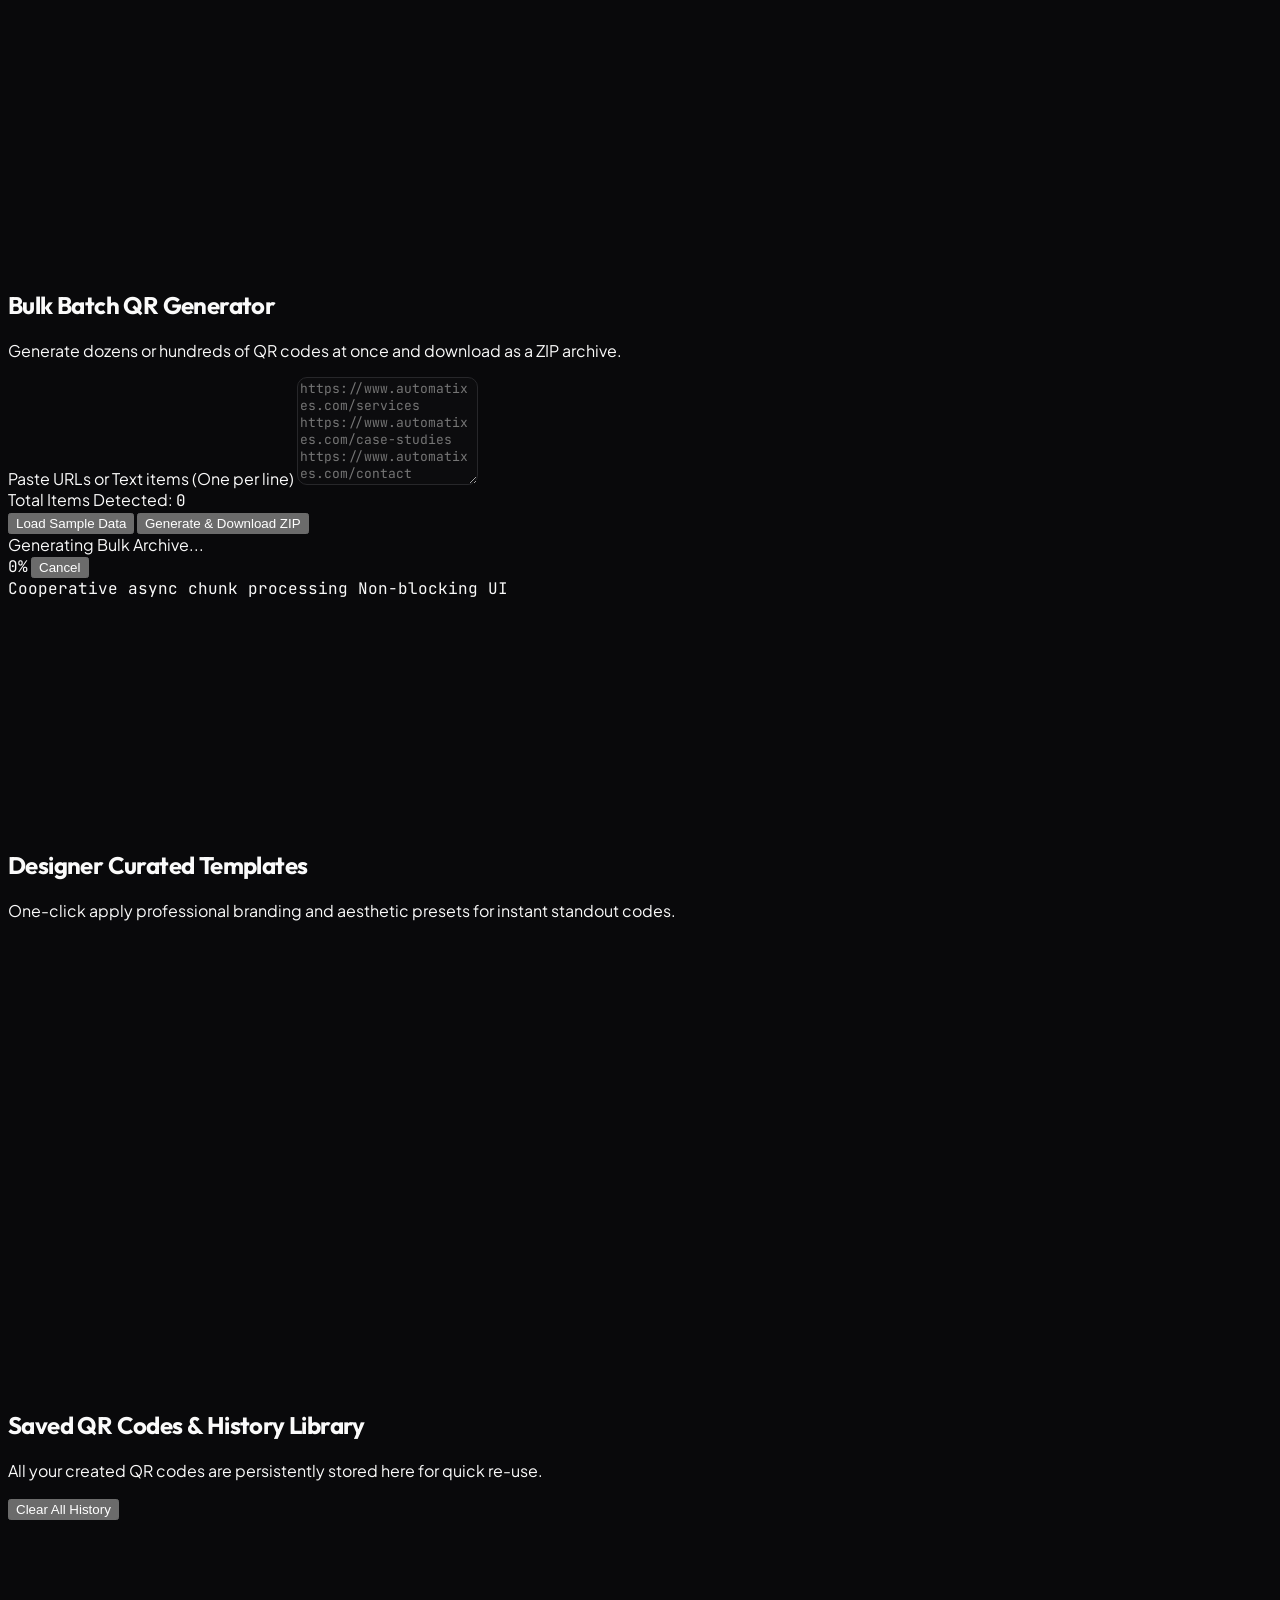
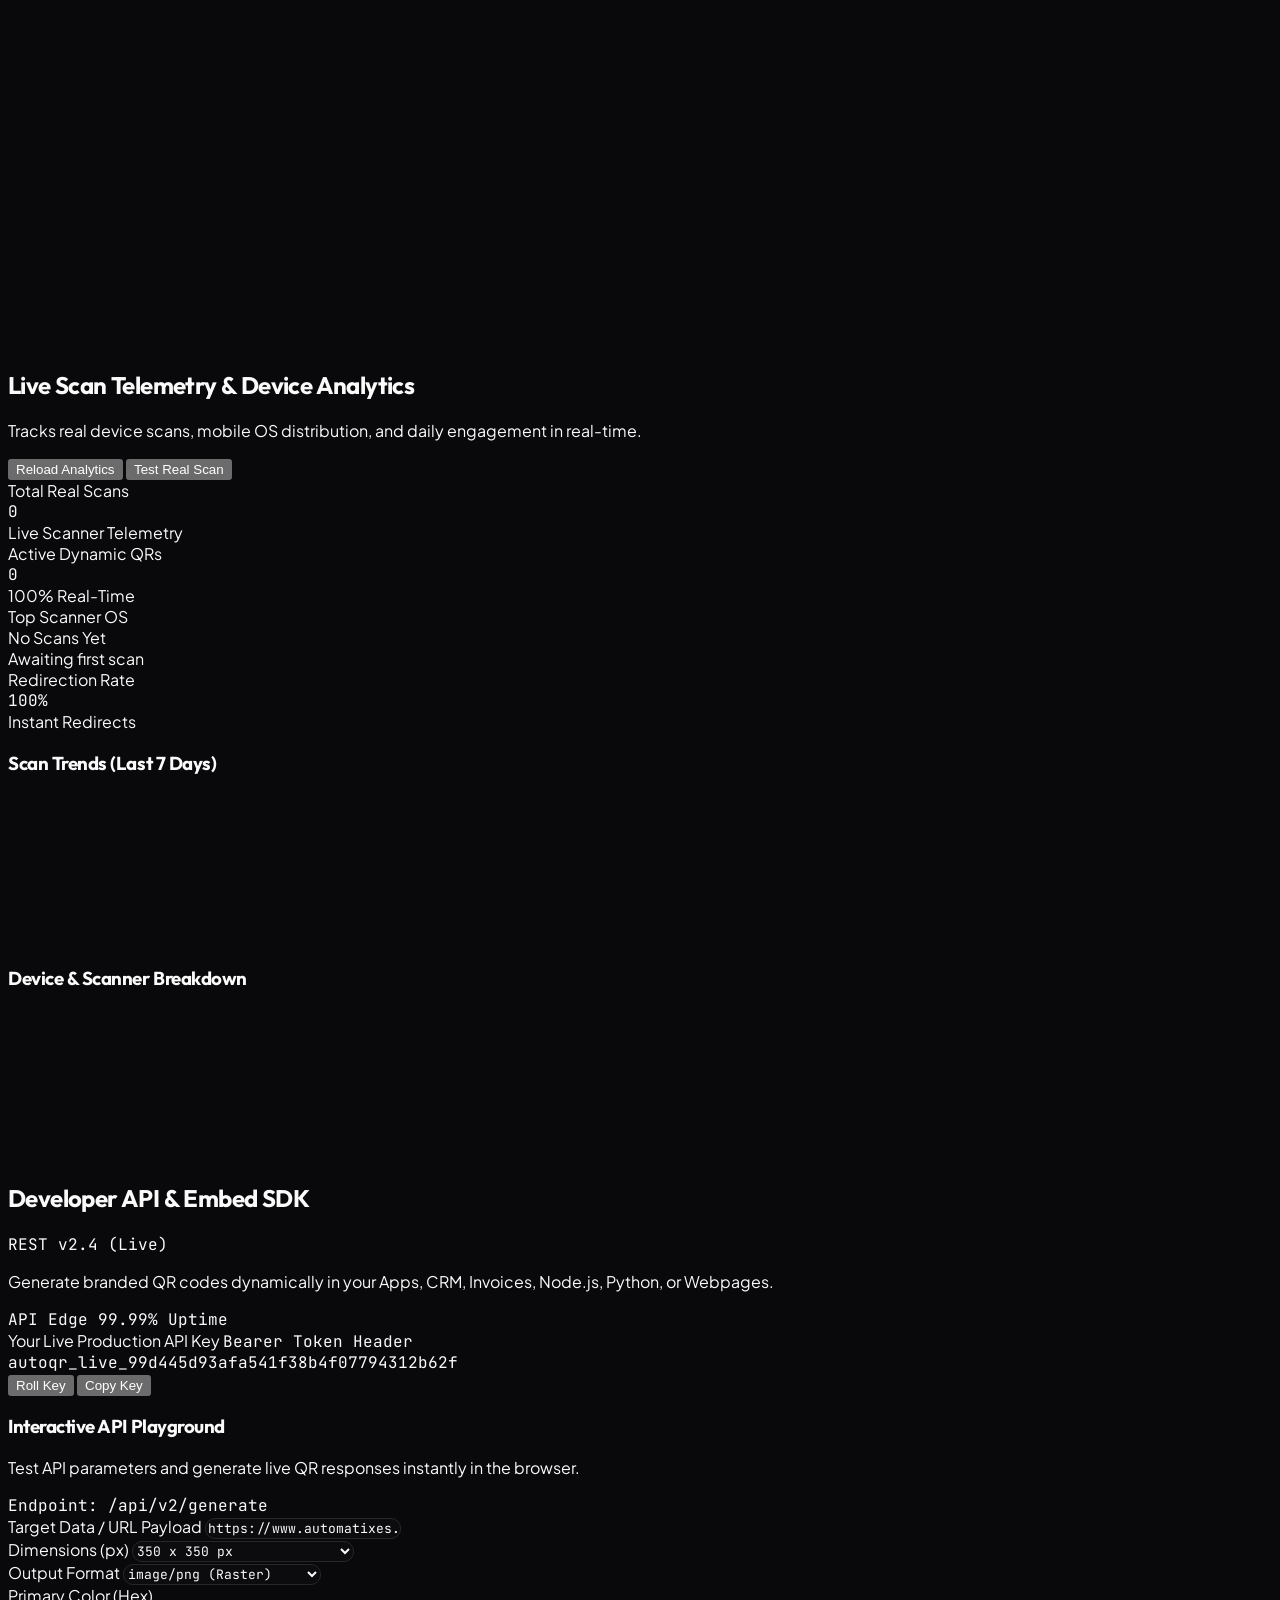
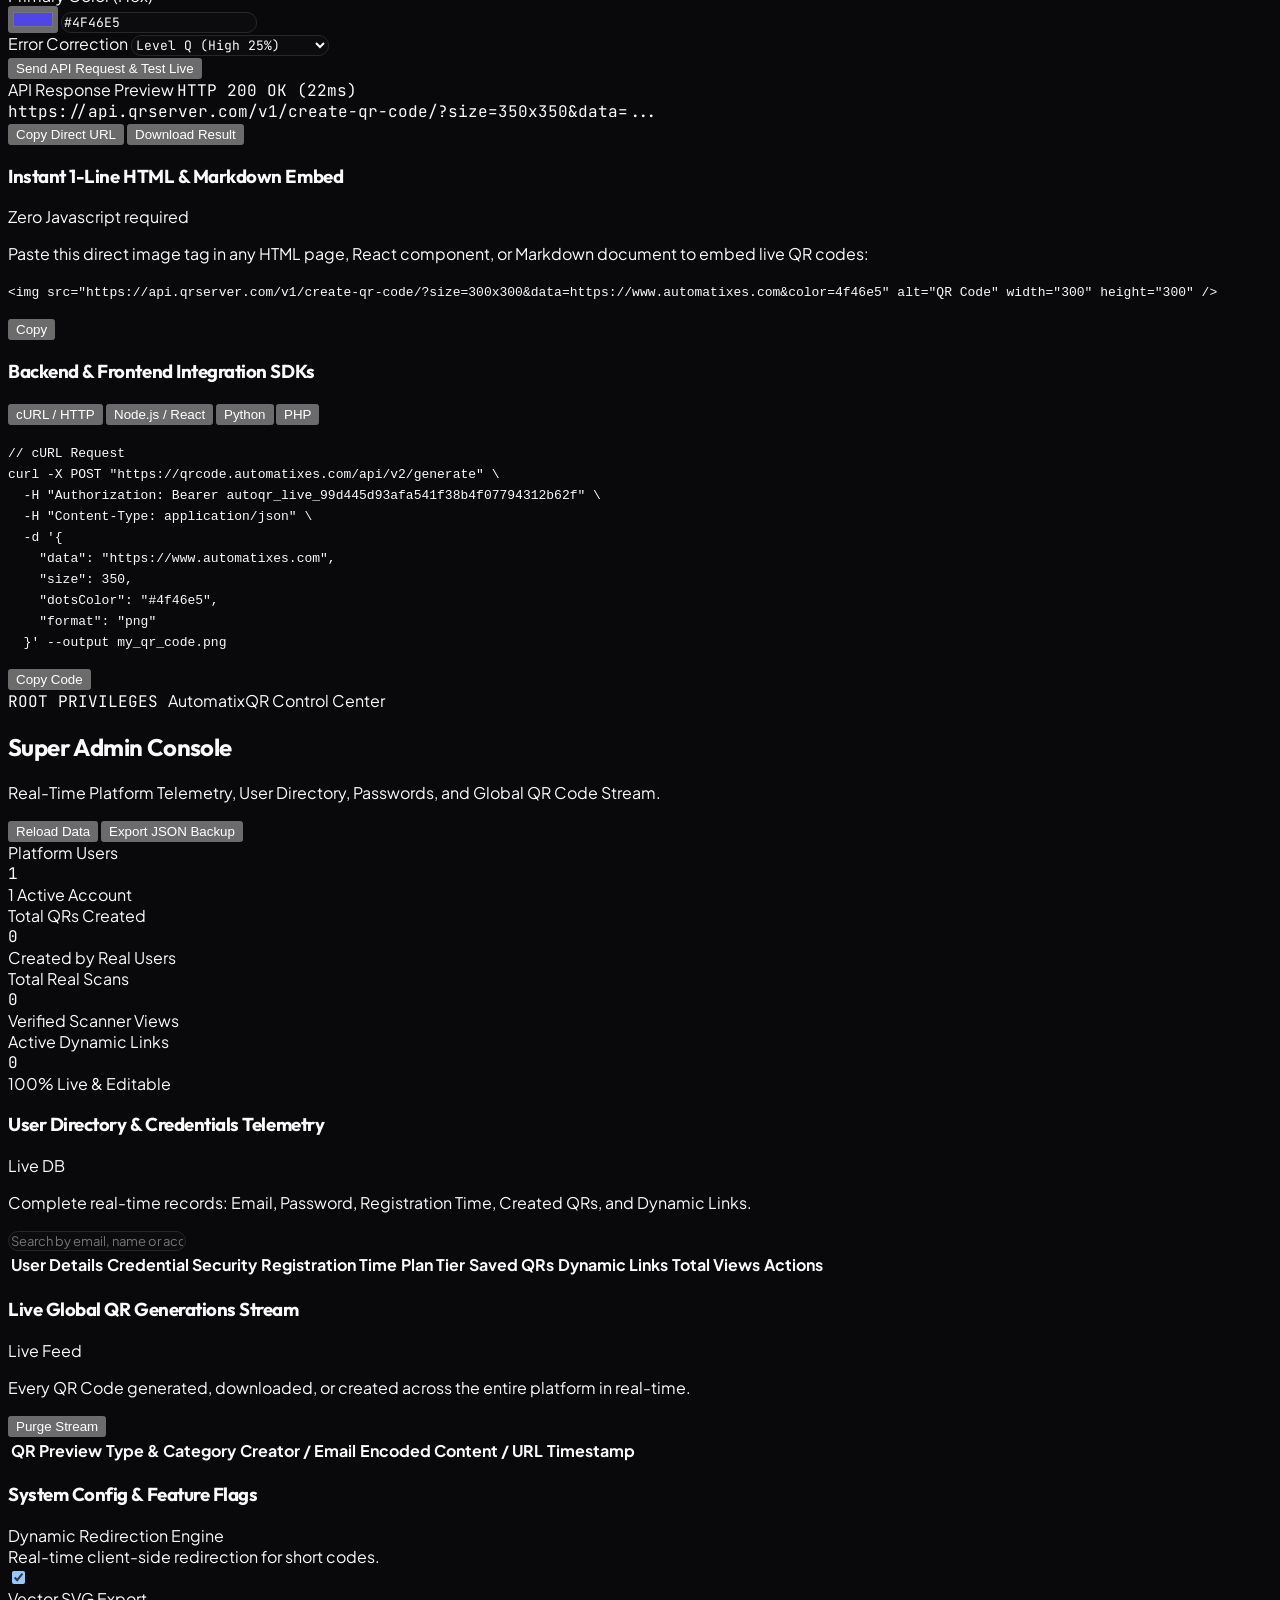
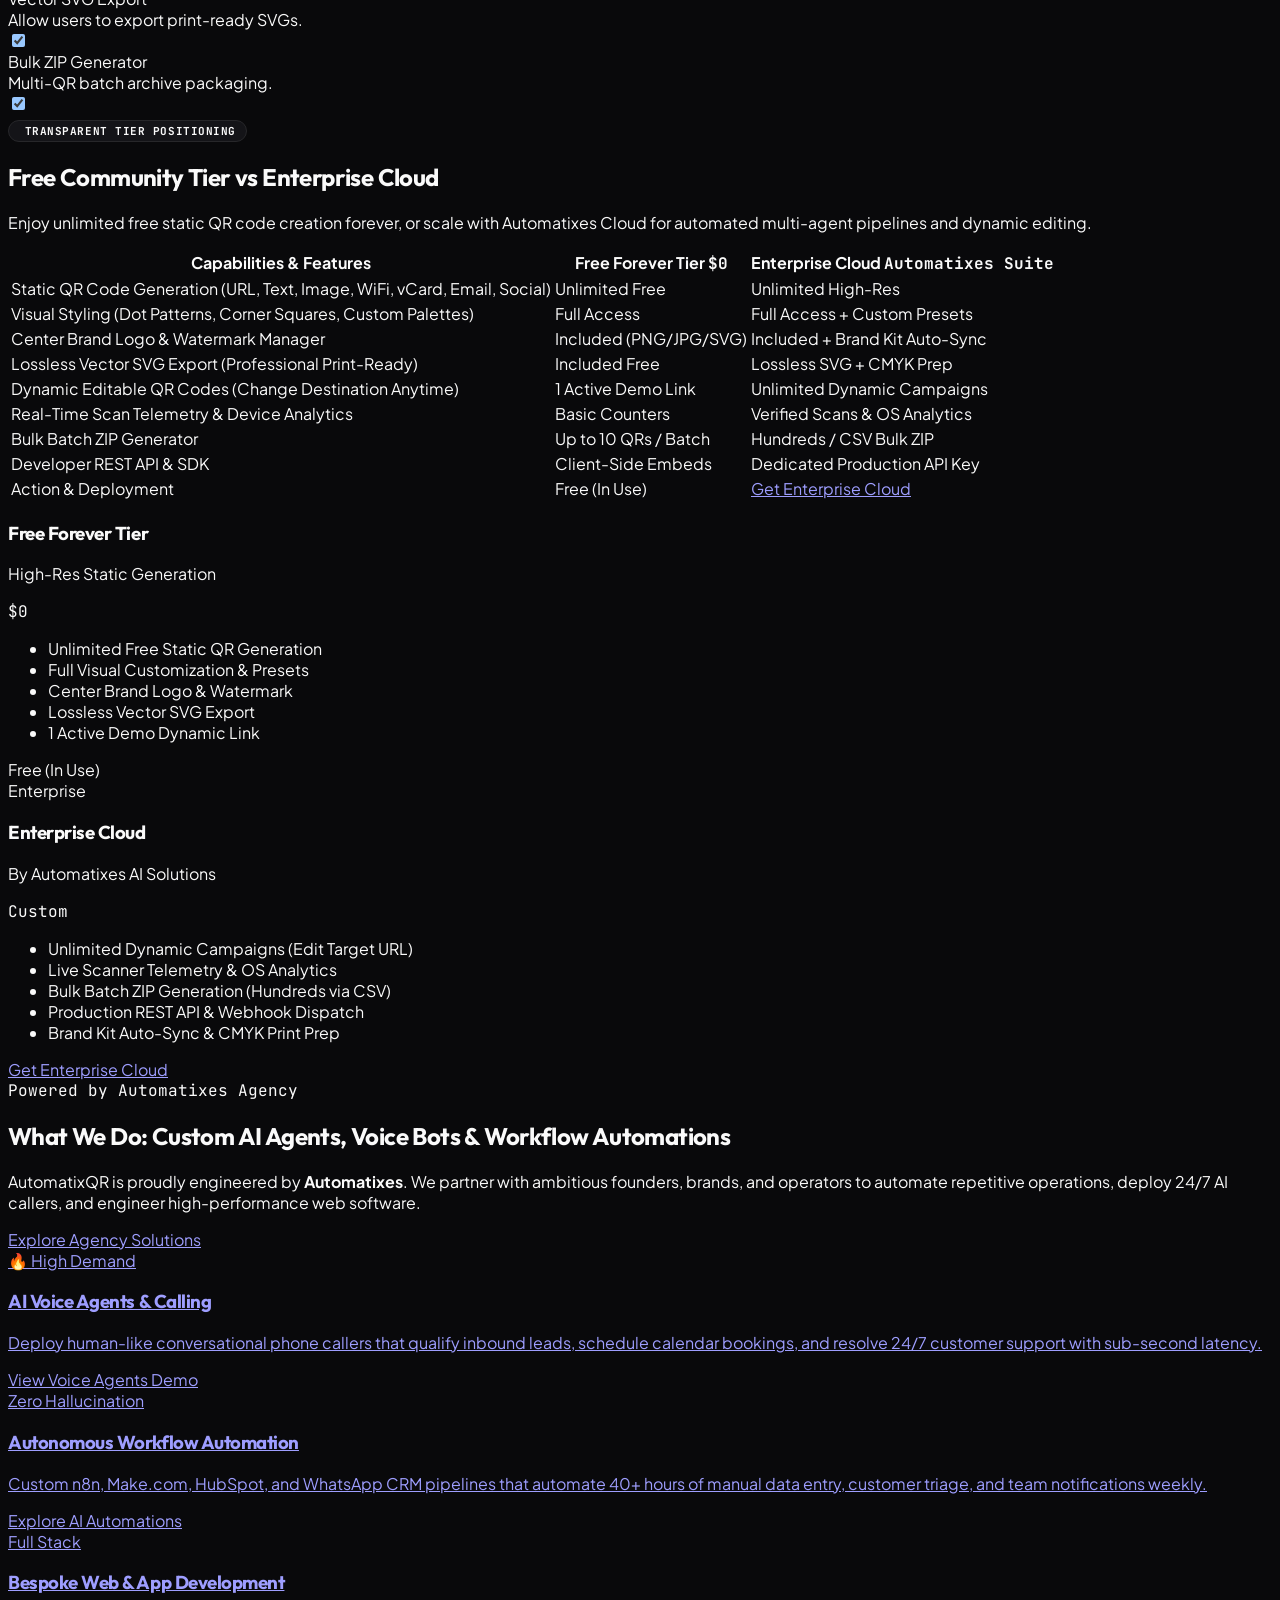
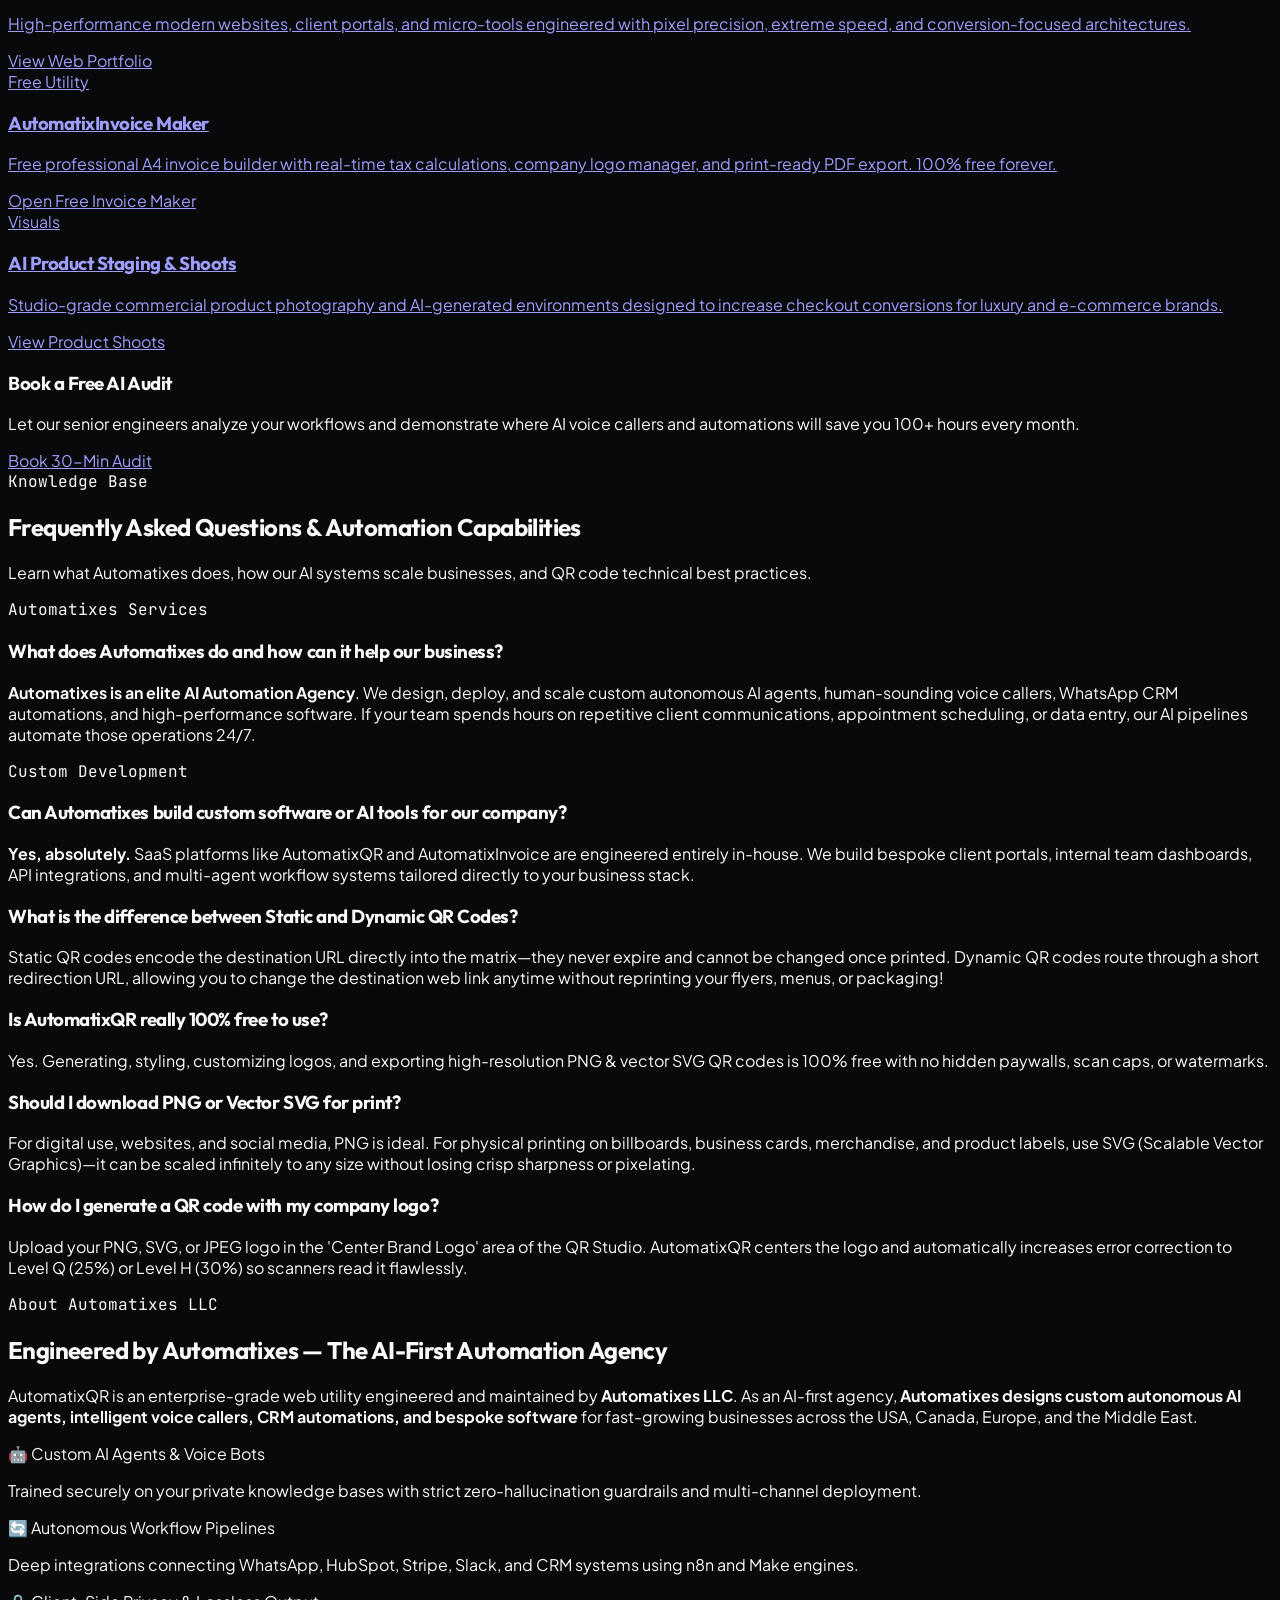
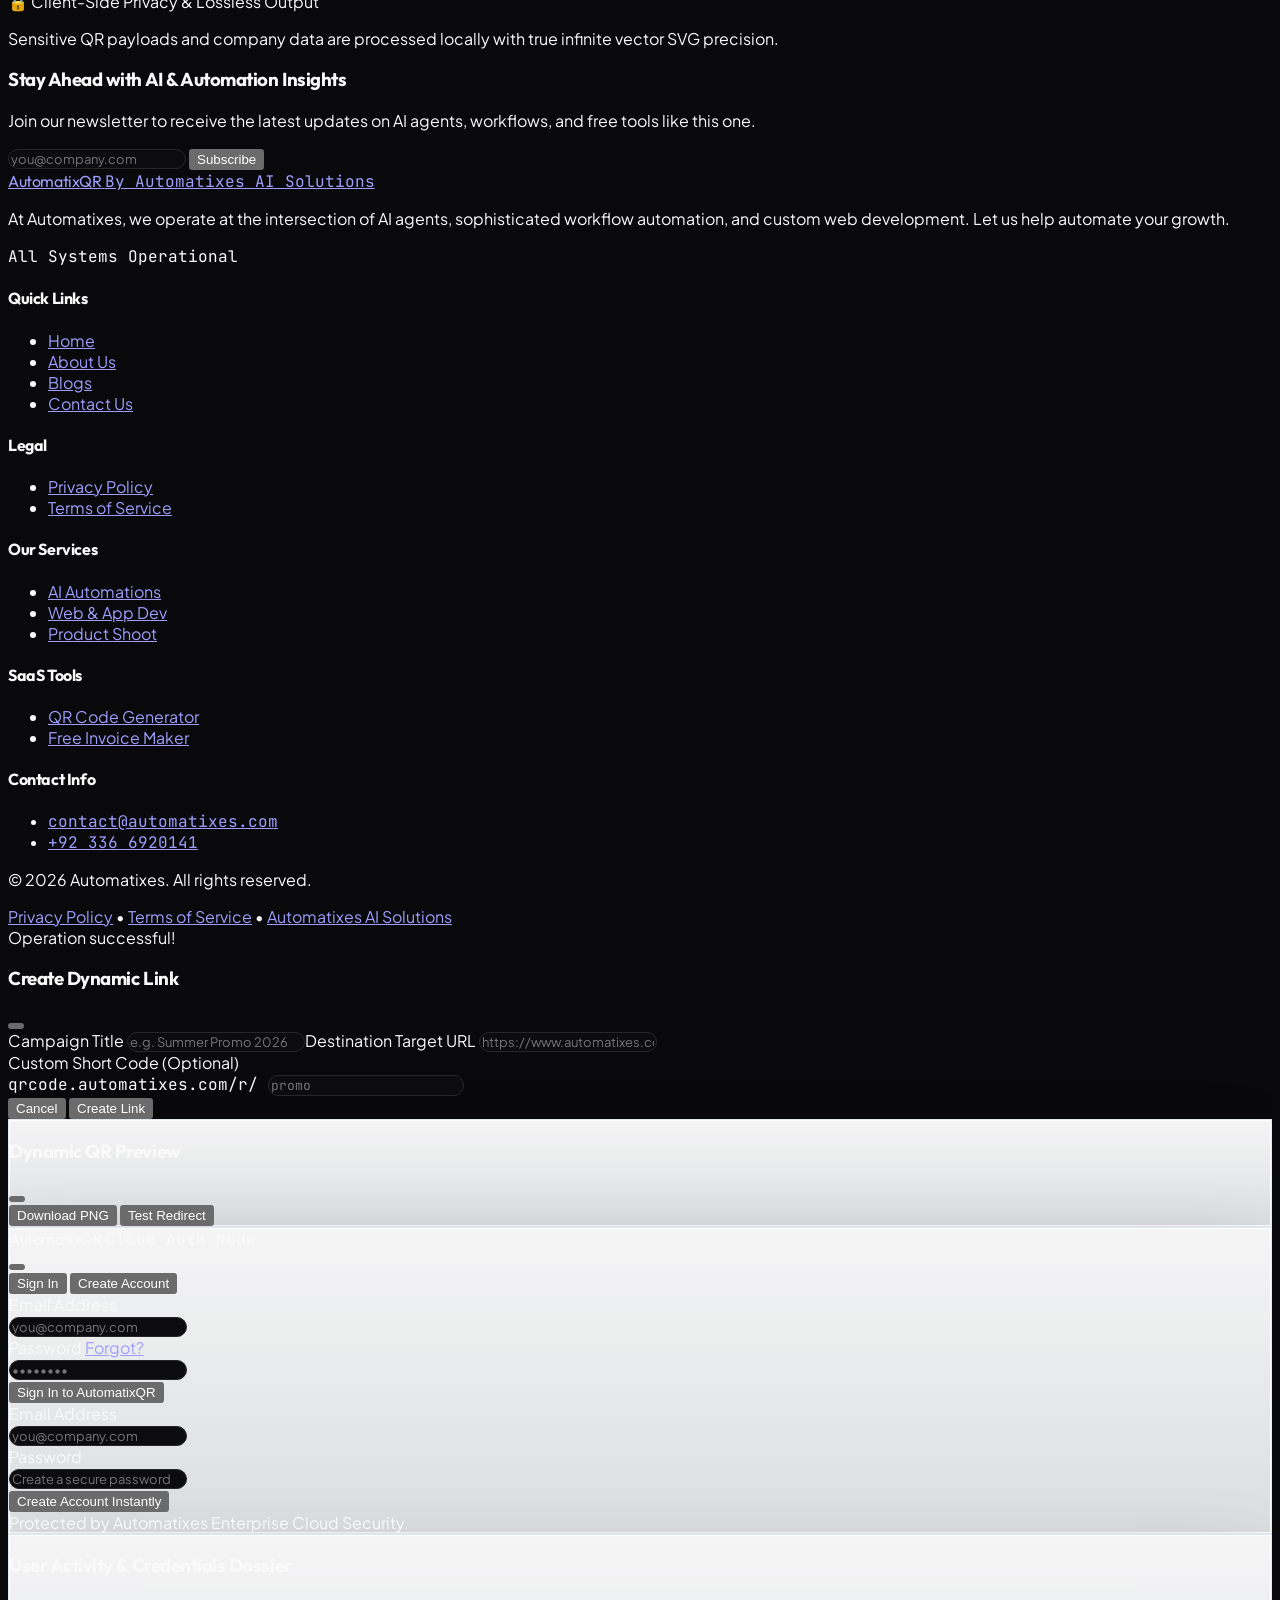
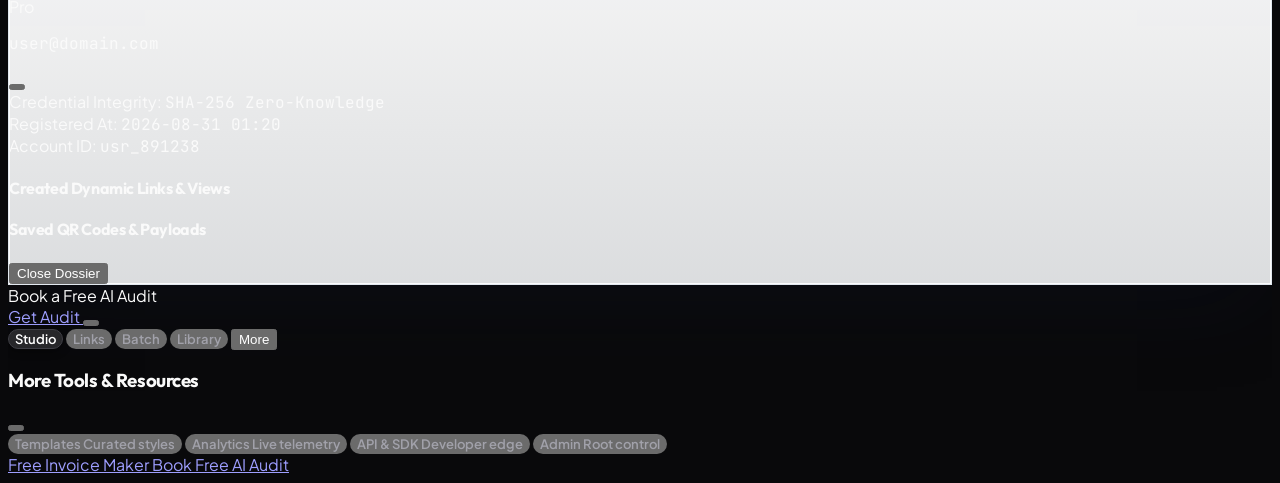
==== commit 6b521600: "feat(mobile): make QR code generator fully mobile-responsive (360-430px) with tool-first flow, botto" ====
--- a/index.html
+++ b/index.html
@@ -468,40 +468,8 @@
   </header>
 
   <!-- App Layout -->
-  <div class="flex-1 max-w-[1600px] w-full mx-auto px-3 sm:px-6 lg:px-8 py-4 sm:py-6 flex flex-col md:flex-row gap-6">
-
-    <!-- Mobile Horizontal View Tabs (Coconut UI) -->
-    <div id="mobile-nav" class="md:hidden overflow-x-auto no-scrollbar py-2 px-1 flex items-center gap-1.5 border border-slate-200 dark:border-slate-800 bg-white/95 dark:bg-[#0c1322]/95 backdrop-blur-xl sticky top-14 z-30 mb-3 shadow-xs rounded-xl w-full">
-      <button data-view="studio" class="nav-item active px-3.5 py-2 rounded-xl text-xs font-bold whitespace-nowrap flex items-center gap-1.5 transition-all">
-        <i data-lucide="wand-2" class="w-3.5 h-3.5 text-indigo-500"></i>
-        <span data-i18n="nav_studio">QR Studio</span>
-      </button>
-      <button data-view="dynamic" class="nav-item px-3.5 py-2 rounded-xl text-xs font-bold whitespace-nowrap flex items-center gap-1.5 transition-all">
-        <i data-lucide="refresh-cw" class="w-3.5 h-3.5 text-cyan-500"></i>
-        <span data-i18n="nav_dynamic">Dynamic</span>
-      </button>
-      <button data-view="templates" class="nav-item px-3.5 py-2 rounded-xl text-xs font-bold whitespace-nowrap flex items-center gap-1.5 transition-all">
-        <i data-lucide="sparkles" class="w-3.5 h-3.5 text-amber-500"></i>
-        <span data-i18n="nav_templates">Templates</span>
-      </button>
-      <button data-view="batch" class="nav-item px-3.5 py-2 rounded-xl text-xs font-bold whitespace-nowrap flex items-center gap-1.5 transition-all">
-        <i data-lucide="layers" class="w-3.5 h-3.5 text-violet-500"></i>
-        <span data-i18n="nav_batch">Batch</span>
-      </button>
-      <button data-view="history" class="nav-item px-3.5 py-2 rounded-xl text-xs font-bold whitespace-nowrap flex items-center gap-1.5 transition-all">
-        <i data-lucide="folder-clock" class="w-3.5 h-3.5 text-emerald-500"></i>
-        <span data-i18n="nav_library">Saved QRs</span>
-      </button>
-      <button data-view="analytics" class="nav-item px-3.5 py-2 rounded-xl text-xs font-bold whitespace-nowrap flex items-center gap-1.5 transition-all">
-        <i data-lucide="bar-chart-3" class="w-3.5 h-3.5 text-rose-500"></i>
-        <span data-i18n="nav_analytics">Analytics</span>
-      </button>
-      <button data-view="api" class="nav-item px-3.5 py-2 rounded-xl text-xs font-bold whitespace-nowrap flex items-center gap-1.5 transition-all">
-        <i data-lucide="code-2" class="w-3.5 h-3.5 text-blue-500"></i>
-        <span>API</span>
-      </button>
-    </div>
-    
+  <div class="flex-1 max-w-[1600px] w-full mx-auto px-3 sm:px-6 lg:px-8 py-3 sm:py-6 flex flex-col md:flex-row gap-6">
+
     <!-- Sidebar Navigation (Desktop) -->
     <aside class="hidden md:block w-64 shrink-0 space-y-5">
       
@@ -650,51 +618,50 @@
         <!-- Dynamic Industry Preset Agency Automation Funnel -->
         <div id="preset-agency-funnel" class="hidden transition-all duration-300"></div>
 
-        <!-- Mobile Studio Segmented View Switcher (Coconut UI) -->
-        <div class="xl:hidden flex p-1 bg-slate-200/90 dark:bg-slate-900/90 border border-slate-300/80 dark:border-slate-800 rounded-xl mb-4 text-xs font-bold shadow-xs">
-          <button type="button" id="mobile-studio-tab-editor" class="flex-1 py-2.5 rounded-lg flex items-center justify-center gap-2 transition-all bg-white dark:bg-slate-800 text-slate-900 dark:text-white shadow-xs">
-            <i data-lucide="sliders" class="w-4 h-4 text-indigo-500"></i>
-            <span>1. Content & Styling</span>
+        <!-- Compact One-Line Quick Start Guide Banner (Mobile) -->
+        <div id="mobile-guide-banner" class="md:hidden flex items-center justify-between p-3 bg-slate-900 dark:bg-slate-800 text-white rounded-xl text-xs shadow-xs mb-3">
+          <div class="flex items-center gap-2 truncate">
+            <i data-lucide="sparkles" class="w-4 h-4 text-emerald-400 shrink-0"></i>
+            <span class="truncate font-medium text-slate-200">Create, customize & export free high-res QR codes</span>
+          </div>
+          <button type="button" id="dismiss-mobile-guide-btn" class="p-1 text-slate-400 hover:text-white shrink-0 active:scale-95" aria-label="Dismiss guide">
+            <i data-lucide="x" class="w-4 h-4"></i>
           </button>
-          <button type="button" id="mobile-studio-tab-preview" class="flex-1 py-2.5 rounded-lg flex items-center justify-center gap-2 transition-all text-slate-600 dark:text-slate-400">
-            <i data-lucide="qr-code" class="w-4 h-4 text-emerald-500"></i>
-            <span>2. QR Code & Export</span>
-          </button>
-        </div>
-
-        <div class="grid grid-cols-1 xl:grid-cols-12 gap-6 items-start">
+        </div>
+
+        <div id="studio-layout-grid" class="grid grid-cols-1 xl:grid-cols-12 gap-6 items-start">
           
           <!-- Controls (7 Cols) -->
           <div id="studio-controls-col" class="xl:block xl:col-span-7 space-y-6">
             
-            <!-- QR Type Tabs (Clean Segmented Control) -->
-            <div class="bg-slate-200/80 dark:bg-slate-900 border border-slate-300/80 dark:border-slate-800 rounded-xl p-1.5 overflow-x-auto no-scrollbar">
-              <div class="flex sm:grid sm:grid-cols-7 gap-1 min-w-max sm:min-w-0" id="type-tabs">
-                <button data-type="url" class="tab-btn active flex flex-col items-center justify-center gap-1.5 py-2.5 px-2 text-xs font-semibold transition-all">
+            <!-- QR Type Tabs (Clean Horizontal Scroll Chips on Mobile) -->
+            <div id="type-tabs-wrapper" class="bg-slate-200/80 dark:bg-slate-900 border border-slate-300/80 dark:border-slate-800 rounded-xl p-1.5 overflow-x-auto no-scrollbar">
+              <div class="flex gap-1.5 min-w-max sm:grid sm:grid-cols-7" id="type-tabs">
+                <button data-type="url" class="tab-btn active flex flex-row sm:flex-col items-center justify-center gap-1.5 py-2.5 px-3 sm:px-2 text-xs font-semibold rounded-lg transition-all whitespace-nowrap min-h-[44px]">
                   <i data-lucide="link" class="w-4 h-4"></i>
                   <span data-i18n="type_url">URL Link</span>
                 </button>
-                <button data-type="text" class="tab-btn flex flex-col items-center justify-center gap-1.5 py-2.5 px-2 text-xs font-semibold transition-all">
+                <button data-type="text" class="tab-btn flex flex-row sm:flex-col items-center justify-center gap-1.5 py-2.5 px-3 sm:px-2 text-xs font-semibold rounded-lg transition-all whitespace-nowrap min-h-[44px]">
                   <i data-lucide="type" class="w-4 h-4"></i>
                   <span data-i18n="type_text">Text</span>
                 </button>
-                <button data-type="image" class="tab-btn flex flex-col items-center justify-center gap-1.5 py-2.5 px-2 text-xs font-semibold transition-all">
+                <button data-type="image" class="tab-btn flex flex-row sm:flex-col items-center justify-center gap-1.5 py-2.5 px-3 sm:px-2 text-xs font-semibold rounded-lg transition-all whitespace-nowrap min-h-[44px]">
                   <i data-lucide="image" class="w-4 h-4"></i>
                   <span data-i18n="type_image">Image</span>
                 </button>
-                <button data-type="wifi" class="tab-btn flex flex-col items-center justify-center gap-1.5 py-2.5 px-2 text-xs font-semibold transition-all">
+                <button data-type="wifi" class="tab-btn flex flex-row sm:flex-col items-center justify-center gap-1.5 py-2.5 px-3 sm:px-2 text-xs font-semibold rounded-lg transition-all whitespace-nowrap min-h-[44px]">
                   <i data-lucide="wifi" class="w-4 h-4"></i>
                   <span data-i18n="type_wifi">Wi-Fi</span>
                 </button>
-                <button data-type="vcard" class="tab-btn flex flex-col items-center justify-center gap-1.5 py-2.5 px-2 text-xs font-semibold transition-all">
+                <button data-type="vcard" class="tab-btn flex flex-row sm:flex-col items-center justify-center gap-1.5 py-2.5 px-3 sm:px-2 text-xs font-semibold rounded-lg transition-all whitespace-nowrap min-h-[44px]">
                   <i data-lucide="contact-2" class="w-4 h-4"></i>
                   <span data-i18n="type_vcard">vCard</span>
                 </button>
-                <button data-type="social" class="tab-btn flex flex-col items-center justify-center gap-1.5 py-2.5 px-2 text-xs font-semibold transition-all">
+                <button data-type="social" class="tab-btn flex flex-row sm:flex-col items-center justify-center gap-1.5 py-2.5 px-3 sm:px-2 text-xs font-semibold rounded-lg transition-all whitespace-nowrap min-h-[44px]">
                   <i data-lucide="share-2" class="w-4 h-4"></i>
                   <span data-i18n="type_social">Social Bio</span>
                 </button>
-                <button data-type="email" class="tab-btn flex flex-col items-center justify-center gap-1.5 py-2.5 px-2 text-xs font-semibold transition-all">
+                <button data-type="email" class="tab-btn flex flex-row sm:flex-col items-center justify-center gap-1.5 py-2.5 px-3 sm:px-2 text-xs font-semibold rounded-lg transition-all whitespace-nowrap min-h-[44px]">
                   <i data-lucide="mail" class="w-4 h-4"></i>
                   <span data-i18n="type_email">Email</span>
                 </button>
@@ -702,7 +669,7 @@
             </div>
 
             <!-- Content Inputs Card -->
-            <div class="bg-white dark:bg-[#0f172a] border border-slate-200 dark:border-slate-800 rounded-xl p-5 sm:p-6 shadow-xs space-y-4">
+            <div id="content-inputs-card" class="bg-white dark:bg-[#0f172a] border border-slate-200 dark:border-slate-800 rounded-xl p-5 sm:p-6 shadow-xs space-y-4">
               <h2 class="text-xs font-bold text-slate-800 dark:text-slate-200 uppercase tracking-wider mb-4 flex items-center gap-2">
                 <i data-lucide="edit-3" class="w-4 h-4 text-slate-700 dark:text-slate-300"></i>
                 <span data-i18n="content_header">QR Content & Information</span>
@@ -884,14 +851,23 @@
 
             </div>
 
-            <!-- Visual Customizer Card -->
-            <div class="bg-white dark:bg-[#0f172a] border border-slate-200 dark:border-slate-800 rounded-xl p-5 sm:p-6 shadow-xs space-y-5">
-              <h2 class="text-xs font-bold text-slate-800 dark:text-slate-200 uppercase tracking-wider flex items-center gap-2">
-                <i data-lucide="palette" class="w-4 h-4 text-slate-700 dark:text-slate-300"></i>
-                <span data-i18n="styling_header">Visual Styling & Custom Colors</span>
-              </h2>
-
-              <!-- Color Mode & Pickers -->
+            <!-- Visual Customizer Card (Collapsible Accordion on Mobile) -->
+            <div id="styling-accordion-card">
+              <details id="styling-accordion" class="bg-white dark:bg-[#0f172a] border border-slate-200 dark:border-slate-800 rounded-xl shadow-xs group overflow-hidden">
+                <summary class="cursor-pointer list-none p-4 sm:p-6 flex items-center justify-between text-xs font-bold text-slate-800 dark:text-slate-200 uppercase tracking-wider select-none">
+                  <div class="flex items-center gap-2">
+                    <i data-lucide="palette" class="w-4 h-4 text-indigo-500"></i>
+                    <span data-i18n="styling_header">Visual Styling & Custom Colors</span>
+                  </div>
+                  <div class="flex items-center gap-2">
+                    <span class="text-[10px] font-semibold text-slate-500 dark:text-slate-400 font-mono tracking-normal capitalize xl:hidden">Customize</span>
+                    <i data-lucide="chevron-down" class="w-4 h-4 text-slate-400 group-open:rotate-180 transition-transform xl:hidden"></i>
+                  </div>
+                </summary>
+
+                <div class="accordion-body p-4 pt-0 sm:p-6 sm:pt-0 space-y-5 border-t border-slate-100 dark:border-slate-800/80 mt-2">
+
+                  <!-- Color Mode & Pickers -->
               <div class="space-y-3">
                 <div class="flex items-center justify-between">
                   <label class="block text-xs font-medium text-slate-600 dark:text-slate-400" data-i18n="label_colors">Color Mode & Palette</label>
@@ -935,13 +911,13 @@
                   </div>
 
                   <!-- Palette Pills -->
-                  <div class="flex flex-wrap items-center gap-2 pt-1">
-                    <span class="text-xs text-slate-500 font-medium" data-i18n="label_presets">Presets:</span>
-                    <button data-dots="#0f172a" data-bg="#ffffff" class="preset-pill active px-2.5 py-1 text-xs rounded-md border border-slate-300 bg-slate-100 text-slate-900 font-semibold hover:border-slate-400 transition">Obsidian Slate</button>
-                    <button data-dots="#000000" data-bg="#ffffff" class="preset-pill px-2.5 py-1 text-xs rounded-md border border-slate-200 bg-white hover:border-slate-400 transition">Monochrome B&W</button>
-                    <button data-dots="#059669" data-bg="#ffffff" class="preset-pill px-2.5 py-1 text-xs rounded-md border border-slate-200 bg-white hover:border-slate-400 transition">Emerald</button>
-                    <button data-dots="#4f46e5" data-bg="#ffffff" class="preset-pill px-2.5 py-1 text-xs rounded-md border border-slate-200 bg-white hover:border-slate-400 transition">Electric Indigo</button>
-                    <button data-dots="#0284c7" data-bg="#ffffff" class="preset-pill px-2.5 py-1 text-xs rounded-md border border-slate-200 bg-white hover:border-slate-400 transition">Cyan Blue</button>
+                  <div class="flex items-center gap-2 pt-1 pb-1 overflow-x-auto no-scrollbar">
+                    <span class="text-xs text-slate-500 font-medium shrink-0" data-i18n="label_presets">Presets:</span>
+                    <button data-dots="#0f172a" data-bg="#ffffff" class="preset-pill active px-2.5 py-1 text-xs rounded-md border border-slate-300 bg-slate-100 text-slate-900 font-semibold hover:border-slate-400 transition whitespace-nowrap shrink-0">Obsidian Slate</button>
+                    <button data-dots="#000000" data-bg="#ffffff" class="preset-pill px-2.5 py-1 text-xs rounded-md border border-slate-200 bg-white hover:border-slate-400 transition whitespace-nowrap shrink-0">Monochrome B&W</button>
+                    <button data-dots="#059669" data-bg="#ffffff" class="preset-pill px-2.5 py-1 text-xs rounded-md border border-slate-200 bg-white hover:border-slate-400 transition whitespace-nowrap shrink-0">Emerald</button>
+                    <button data-dots="#4f46e5" data-bg="#ffffff" class="preset-pill px-2.5 py-1 text-xs rounded-md border border-slate-200 bg-white hover:border-slate-400 transition whitespace-nowrap shrink-0">Electric Indigo</button>
+                    <button data-dots="#0284c7" data-bg="#ffffff" class="preset-pill px-2.5 py-1 text-xs rounded-md border border-slate-200 bg-white hover:border-slate-400 transition whitespace-nowrap shrink-0">Cyan Blue</button>
                   </div>
                 </div>
 
@@ -981,30 +957,30 @@
                   </div>
 
                   <!-- Gradient Presets -->
-                  <div class="flex flex-wrap items-center gap-2 pt-1">
-                    <span class="text-xs text-slate-500 font-medium" data-i18n="label_presets">Presets:</span>
-                    <button data-gstart="#6366f1" data-gend="#a855f7" class="grad-preset-pill px-2.5 py-1 text-xs rounded-md border border-slate-200 bg-white dark:bg-slate-800 hover:border-slate-400 transition flex items-center gap-1.5">
-                      <span class="w-2.5 h-2.5 rounded-full bg-gradient-to-r from-indigo-500 to-purple-500 inline-block"></span>
+                  <div class="flex items-center gap-2 pt-1 pb-1 overflow-x-auto no-scrollbar">
+                    <span class="text-xs text-slate-500 font-medium shrink-0" data-i18n="label_presets">Presets:</span>
+                    <button data-gstart="#6366f1" data-gend="#a855f7" class="grad-preset-pill px-2.5 py-1 text-xs rounded-md border border-slate-200 bg-white dark:bg-slate-800 hover:border-slate-400 transition flex items-center gap-1.5 whitespace-nowrap shrink-0">
+                      <span class="w-2.5 h-2.5 rounded-full bg-gradient-to-r from-indigo-500 to-purple-500 inline-block shrink-0"></span>
                       <span>Electric Indigo</span>
                     </button>
-                    <button data-gstart="#f43f5e" data-gend="#fb923c" class="grad-preset-pill px-2.5 py-1 text-xs rounded-md border border-slate-200 bg-white dark:bg-slate-800 hover:border-slate-400 transition flex items-center gap-1.5">
-                      <span class="w-2.5 h-2.5 rounded-full bg-gradient-to-r from-rose-500 to-orange-400 inline-block"></span>
+                    <button data-gstart="#f43f5e" data-gend="#fb923c" class="grad-preset-pill px-2.5 py-1 text-xs rounded-md border border-slate-200 bg-white dark:bg-slate-800 hover:border-slate-400 transition flex items-center gap-1.5 whitespace-nowrap shrink-0">
+                      <span class="w-2.5 h-2.5 rounded-full bg-gradient-to-r from-rose-500 to-orange-400 inline-block shrink-0"></span>
                       <span>Sunset Flare</span>
                     </button>
-                    <button data-gstart="#0284c7" data-gend="#06b6d4" class="grad-preset-pill px-2.5 py-1 text-xs rounded-md border border-slate-200 bg-white dark:bg-slate-800 hover:border-slate-400 transition flex items-center gap-1.5">
-                      <span class="w-2.5 h-2.5 rounded-full bg-gradient-to-r from-sky-600 to-cyan-400 inline-block"></span>
+                    <button data-gstart="#0284c7" data-gend="#06b6d4" class="grad-preset-pill px-2.5 py-1 text-xs rounded-md border border-slate-200 bg-white dark:bg-slate-800 hover:border-slate-400 transition flex items-center gap-1.5 whitespace-nowrap shrink-0">
+                      <span class="w-2.5 h-2.5 rounded-full bg-gradient-to-r from-sky-600 to-cyan-400 inline-block shrink-0"></span>
                       <span>Ocean Cyan</span>
                     </button>
-                    <button data-gstart="#059669" data-gend="#10b981" class="grad-preset-pill px-2.5 py-1 text-xs rounded-md border border-slate-200 bg-white dark:bg-slate-800 hover:border-slate-400 transition flex items-center gap-1.5">
-                      <span class="w-2.5 h-2.5 rounded-full bg-gradient-to-r from-emerald-600 to-emerald-400 inline-block"></span>
+                    <button data-gstart="#059669" data-gend="#10b981" class="grad-preset-pill px-2.5 py-1 text-xs rounded-md border border-slate-200 bg-white dark:bg-slate-800 hover:border-slate-400 transition flex items-center gap-1.5 whitespace-nowrap shrink-0">
+                      <span class="w-2.5 h-2.5 rounded-full bg-gradient-to-r from-emerald-600 to-emerald-400 inline-block shrink-0"></span>
                       <span>Emerald Mint</span>
                     </button>
-                    <button data-gstart="#ec4899" data-gend="#8b5cf6" class="grad-preset-pill px-2.5 py-1 text-xs rounded-md border border-slate-200 bg-white dark:bg-slate-800 hover:border-slate-400 transition flex items-center gap-1.5">
-                      <span class="w-2.5 h-2.5 rounded-full bg-gradient-to-r from-pink-500 to-violet-500 inline-block"></span>
+                    <button data-gstart="#ec4899" data-gend="#8b5cf6" class="grad-preset-pill px-2.5 py-1 text-xs rounded-md border border-slate-200 bg-white dark:bg-slate-800 hover:border-slate-400 transition flex items-center gap-1.5 whitespace-nowrap shrink-0">
+                      <span class="w-2.5 h-2.5 rounded-full bg-gradient-to-r from-pink-500 to-violet-500 inline-block shrink-0"></span>
                       <span>Cyber Neon</span>
                     </button>
-                    <button data-gstart="#0f172a" data-gend="#475569" class="grad-preset-pill px-2.5 py-1 text-xs rounded-md border border-slate-200 bg-white dark:bg-slate-800 hover:border-slate-400 transition flex items-center gap-1.5">
-                      <span class="w-2.5 h-2.5 rounded-full bg-gradient-to-r from-slate-900 to-slate-600 inline-block"></span>
+                    <button data-gstart="#0f172a" data-gend="#475569" class="grad-preset-pill px-2.5 py-1 text-xs rounded-md border border-slate-200 bg-white dark:bg-slate-800 hover:border-slate-400 transition flex items-center gap-1.5 whitespace-nowrap shrink-0">
+                      <span class="w-2.5 h-2.5 rounded-full bg-gradient-to-r from-slate-900 to-slate-600 inline-block shrink-0"></span>
                       <span>Midnight Slate</span>
                     </button>
                   </div>
@@ -1138,14 +1114,14 @@
                   <label class="block text-xs font-medium text-slate-600 dark:text-slate-400 mb-1.5"><span data-i18n="label_margin">Margin</span>: <span id="margin-val">10</span>px</label>
                   <input type="range" id="qr-margin" min="0" max="40" value="10" class="w-full accent-slate-900 dark:accent-slate-100 cursor-pointer">
                 </div>
-              </div>
-
-            </div>
-
-          </div>
-
-          <!-- Live Preview Card (5 Cols Sticky) -->
-          <div id="studio-preview-col" class="hidden xl:block xl:col-span-5 xl:sticky xl:top-24 space-y-4">
+                </div>
+              </details>
+            </div>
+
+          </div>
+
+          <!-- Live Preview Card (5 Cols Sticky on Desktop, Immediate on Mobile) -->
+          <div id="studio-preview-col" class="block xl:col-span-5 xl:sticky xl:top-24 space-y-4">
             <div class="bg-white dark:bg-[#0f172a] border border-slate-200 dark:border-slate-800 rounded-xl p-5 sm:p-6 shadow-xs flex flex-col items-center">
               
               <div class="w-full flex items-center justify-between mb-4 pb-3 border-b border-slate-100 dark:border-slate-800">
@@ -1168,15 +1144,15 @@
                 <div id="qr-canvas" class="bg-white p-3 rounded-lg border border-slate-200 dark:border-slate-700 shadow-xs"></div>
               </div>
 
-              <!-- Download & Save Buttons (High Contrast Clean Architecture) -->
-              <div class="w-full grid grid-cols-2 gap-3 mt-5">
-                <button id="download-png-btn" class="btn-luxury-pill bg-slate-900 hover:bg-slate-800 dark:bg-white dark:hover:bg-slate-100 text-white dark:text-slate-900 justify-center shadow-xs group">
+              <!-- Download & Save Buttons (Full Width on Mobile) -->
+              <div class="w-full grid grid-cols-1 sm:grid-cols-2 gap-3 mt-5">
+                <button id="download-png-btn" class="btn-luxury-pill w-full bg-slate-900 hover:bg-slate-800 dark:bg-white dark:hover:bg-slate-100 text-white dark:text-slate-900 justify-center shadow-xs group min-h-[44px]">
                   <span data-i18n="btn_download_png">Download PNG</span>
                   <span class="btn-nested-icon bg-white/20 dark:bg-slate-900/10">
                     <i data-lucide="download" class="w-3.5 h-3.5"></i>
                   </span>
                 </button>
-                <button id="download-svg-btn" class="btn-luxury-pill bg-white hover:bg-slate-50 dark:bg-slate-800 dark:hover:bg-slate-700 border border-slate-200 dark:border-slate-700 text-slate-800 dark:text-slate-200 justify-center shadow-xs group">
+                <button id="download-svg-btn" class="btn-luxury-pill w-full bg-white hover:bg-slate-50 dark:bg-slate-800 dark:hover:bg-slate-700 border border-slate-200 dark:border-slate-700 text-slate-800 dark:text-slate-200 justify-center shadow-xs group min-h-[44px]">
                   <span data-i18n="btn_download_svg">Download SVG</span>
                   <span class="btn-nested-icon bg-slate-100 dark:bg-slate-700 text-slate-700 dark:text-slate-300">
                     <i data-lucide="file-code-2" class="w-3.5 h-3.5"></i>
@@ -1233,10 +1209,10 @@
             </span>
           </div>
 
-          <div class="grid grid-cols-1 sm:grid-cols-2 lg:grid-cols-3 xl:grid-cols-5 gap-4">
+          <div class="flex overflow-x-auto no-scrollbar snap-x snap-mandatory pb-3 gap-3 sm:grid sm:grid-cols-2 lg:grid-cols-3 xl:grid-cols-5 sm:gap-4 sm:overflow-visible">
             
             <!-- Preset 1: Restaurant Menu -->
-            <button type="button" class="use-case-card text-left p-4 bg-white dark:bg-[#0f172a] hover:bg-slate-50 dark:hover:bg-slate-800/80 border border-slate-200 dark:border-slate-800 hover:border-slate-400 dark:hover:border-slate-600 rounded-xl shadow-xs transition group flex flex-col justify-between" data-usecase="restaurant">
+            <button type="button" class="use-case-card min-w-[78%] sm:min-w-0 snap-center shrink-0 sm:shrink text-left p-4 bg-white dark:bg-[#0f172a] hover:bg-slate-50 dark:hover:bg-slate-800/80 border border-slate-200 dark:border-slate-800 hover:border-slate-400 dark:hover:border-slate-600 rounded-xl shadow-xs transition group flex flex-col justify-between" data-usecase="restaurant">
               <div>
                 <div class="w-9 h-9 rounded-lg bg-amber-50 dark:bg-amber-950/40 text-amber-600 dark:text-amber-400 flex items-center justify-center mb-3">
                   <i data-lucide="utensils" class="w-4 h-4"></i>
@@ -1253,7 +1229,7 @@
             </button>
 
             <!-- Preset 2: Real Estate -->
-            <button type="button" class="use-case-card text-left p-4 bg-white dark:bg-[#0f172a] hover:bg-slate-50 dark:hover:bg-slate-800/80 border border-slate-200 dark:border-slate-800 hover:border-slate-400 dark:hover:border-slate-600 rounded-xl shadow-xs transition group flex flex-col justify-between" data-usecase="realestate">
+            <button type="button" class="use-case-card min-w-[78%] sm:min-w-0 snap-center shrink-0 sm:shrink text-left p-4 bg-white dark:bg-[#0f172a] hover:bg-slate-50 dark:hover:bg-slate-800/80 border border-slate-200 dark:border-slate-800 hover:border-slate-400 dark:hover:border-slate-600 rounded-xl shadow-xs transition group flex flex-col justify-between" data-usecase="realestate">
               <div>
                 <div class="w-9 h-9 rounded-lg bg-blue-50 dark:bg-blue-950/40 text-blue-600 dark:text-blue-400 flex items-center justify-center mb-3">
                   <i data-lucide="building-2" class="w-4 h-4"></i>
@@ -1270,7 +1246,7 @@
             </button>
 
             <!-- Preset 3: Events & Badges -->
-            <button type="button" class="use-case-card text-left p-4 bg-white dark:bg-[#0f172a] hover:bg-slate-50 dark:hover:bg-slate-800/80 border border-slate-200 dark:border-slate-800 hover:border-slate-400 dark:hover:border-slate-600 rounded-xl shadow-xs transition group flex flex-col justify-between" data-usecase="events">
+            <button type="button" class="use-case-card min-w-[78%] sm:min-w-0 snap-center shrink-0 sm:shrink text-left p-4 bg-white dark:bg-[#0f172a] hover:bg-slate-50 dark:hover:bg-slate-800/80 border border-slate-200 dark:border-slate-800 hover:border-slate-400 dark:hover:border-slate-600 rounded-xl shadow-xs transition group flex flex-col justify-between" data-usecase="events">
               <div>
                 <div class="w-9 h-9 rounded-lg bg-violet-50 dark:bg-violet-950/40 text-violet-600 dark:text-violet-400 flex items-center justify-center mb-3">
                   <i data-lucide="ticket" class="w-4 h-4"></i>
@@ -1287,7 +1263,7 @@
             </button>
 
             <!-- Preset 4: Product Packaging -->
-            <button type="button" class="use-case-card text-left p-4 bg-white dark:bg-[#0f172a] hover:bg-slate-50 dark:hover:bg-slate-800/80 border border-slate-200 dark:border-slate-800 hover:border-slate-400 dark:hover:border-slate-600 rounded-xl shadow-xs transition group flex flex-col justify-between" data-usecase="packaging">
+            <button type="button" class="use-case-card min-w-[78%] sm:min-w-0 snap-center shrink-0 sm:shrink text-left p-4 bg-white dark:bg-[#0f172a] hover:bg-slate-50 dark:hover:bg-slate-800/80 border border-slate-200 dark:border-slate-800 hover:border-slate-400 dark:hover:border-slate-600 rounded-xl shadow-xs transition group flex flex-col justify-between" data-usecase="packaging">
               <div>
                 <div class="w-9 h-9 rounded-lg bg-emerald-50 dark:bg-emerald-950/40 text-emerald-600 dark:text-emerald-400 flex items-center justify-center mb-3">
                   <i data-lucide="package" class="w-4 h-4"></i>
@@ -1304,7 +1280,7 @@
             </button>
 
             <!-- Preset 5: Digital Business Card -->
-            <button type="button" class="use-case-card text-left p-4 bg-white dark:bg-[#0f172a] hover:bg-slate-50 dark:hover:bg-slate-800/80 border border-slate-200 dark:border-slate-800 hover:border-slate-400 dark:hover:border-slate-600 rounded-xl shadow-xs transition group flex flex-col justify-between" data-usecase="vcard">
+            <button type="button" class="use-case-card min-w-[78%] sm:min-w-0 snap-center shrink-0 sm:shrink text-left p-4 bg-white dark:bg-[#0f172a] hover:bg-slate-50 dark:hover:bg-slate-800/80 border border-slate-200 dark:border-slate-800 hover:border-slate-400 dark:hover:border-slate-600 rounded-xl shadow-xs transition group flex flex-col justify-between" data-usecase="vcard">
               <div>
                 <div class="w-9 h-9 rounded-lg bg-rose-50 dark:bg-rose-950/40 text-rose-600 dark:text-rose-400 flex items-center justify-center mb-3">
                   <i data-lucide="contact-2" class="w-4 h-4"></i>
@@ -1327,23 +1303,23 @@
         <!-- 2. SOCIAL PROOF & LIVE TRUST METRICS BAR      -->
         <!-- ============================================== -->
         <div id="section-social-proof" class="bg-slate-900 dark:bg-[#0c1322] border border-slate-800 rounded-xl p-6 sm:p-8 text-white shadow-xs space-y-6">
-          <div class="grid grid-cols-2 lg:grid-cols-4 gap-6 text-center divide-y sm:divide-y-0 sm:divide-x divide-slate-800">
-            <div class="pt-4 sm:pt-0">
+          <div class="grid grid-cols-2 lg:grid-cols-4 gap-4 sm:gap-6 text-center sm:divide-x sm:divide-slate-800">
+            <div class="p-2 sm:p-0">
               <div class="text-2xl sm:text-3xl font-extrabold font-mono text-white">50,000+</div>
               <p class="text-xs text-slate-300 font-medium mt-1">QR Codes Generated</p>
               <p class="text-[10px] text-slate-400 font-mono mt-0.5">Worldwide across 120+ countries</p>
             </div>
-            <div class="pt-4 sm:pt-0">
+            <div class="p-2 sm:p-0">
               <div class="text-2xl sm:text-3xl font-extrabold font-mono text-emerald-400">99.99%</div>
               <p class="text-xs text-slate-300 font-medium mt-1">Cloud Redirection Uptime</p>
               <p class="text-[10px] text-slate-400 font-mono mt-0.5">High availability infrastructure</p>
             </div>
-            <div class="pt-4 sm:pt-0">
+            <div class="p-2 sm:p-0">
               <div class="text-2xl sm:text-3xl font-extrabold font-mono text-sky-300">&lt; 100ms</div>
               <p class="text-xs text-slate-300 font-medium mt-1">Fast Scanner Redirection</p>
               <p class="text-[10px] text-slate-400 font-mono mt-0.5">Edge routed telemetry</p>
             </div>
-            <div class="pt-4 sm:pt-0">
+            <div class="p-2 sm:p-0">
               <div class="text-2xl sm:text-3xl font-extrabold font-mono text-amber-400 flex items-center justify-center gap-1">
                 <span>4.9</span>
                 <span class="text-sm">★</span>
@@ -1353,31 +1329,37 @@
             </div>
           </div>
 
-          <!-- Verified Customer Quote Cards -->
-          <div class="grid grid-cols-1 md:grid-cols-3 gap-4 pt-6 border-t border-slate-800 text-xs">
-            <div class="p-4 rounded-lg bg-slate-800/70 border border-slate-700/70 space-y-2">
-              <div class="flex text-amber-400 gap-1 text-[11px]">★★★★★</div>
-              <p class="text-slate-300 leading-relaxed italic">
-                "The dynamic links saved us thousands in reprinting costs for our chain of 14 restaurants when our menu changed."
-              </p>
+          <!-- Verified Customer Quote Cards (Snap-Scroll on Mobile) -->
+          <div class="flex overflow-x-auto no-scrollbar snap-x snap-mandatory pb-2 gap-3 md:grid md:grid-cols-3 md:gap-4 md:overflow-visible pt-6 border-t border-slate-800 text-xs">
+            <div class="min-w-[85%] md:min-w-0 snap-center shrink-0 md:shrink p-4 rounded-lg bg-slate-800/70 border border-slate-700/70 space-y-2 flex flex-col justify-between">
+              <div class="space-y-2">
+                <div class="flex text-amber-400 gap-1 text-[11px]">★★★★★</div>
+                <p class="text-slate-300 leading-relaxed italic">
+                  "The dynamic links saved us thousands in reprinting costs for our chain of 14 restaurants when our menu changed."
+                </p>
+              </div>
               <div class="pt-2 border-t border-slate-700/70 font-semibold text-slate-200">
                 Marcus T. <span class="text-slate-400 font-normal">• Restaurant Group Director</span>
               </div>
             </div>
-            <div class="p-4 rounded-lg bg-slate-800/70 border border-slate-700/70 space-y-2">
-              <div class="flex text-amber-400 gap-1 text-[11px]">★★★★★</div>
-              <p class="text-slate-300 leading-relaxed italic">
-                "Vector SVG export gave our packaging agency razor-sharp print quality for 100,000 cosmetic boxes."
-              </p>
+            <div class="min-w-[85%] md:min-w-0 snap-center shrink-0 md:shrink p-4 rounded-lg bg-slate-800/70 border border-slate-700/70 space-y-2 flex flex-col justify-between">
+              <div class="space-y-2">
+                <div class="flex text-amber-400 gap-1 text-[11px]">★★★★★</div>
+                <p class="text-slate-300 leading-relaxed italic">
+                  "Vector SVG export gave our packaging agency razor-sharp print quality for 100,000 cosmetic boxes."
+                </p>
+              </div>
               <div class="pt-2 border-t border-slate-700/70 font-semibold text-slate-200">
                 Elena R. <span class="text-slate-400 font-normal">• Brand & Packaging Lead</span>
               </div>
             </div>
-            <div class="p-4 rounded-lg bg-slate-800/70 border border-slate-700/70 space-y-2">
-              <div class="flex text-amber-400 gap-1 text-[11px]">★★★★★</div>
-              <p class="text-slate-300 leading-relaxed italic">
-                "We generated 400 event badges in a single ZIP using the Bulk Generator in under 30 seconds."
-              </p>
+            <div class="min-w-[85%] md:min-w-0 snap-center shrink-0 md:shrink p-4 rounded-lg bg-slate-800/70 border border-slate-700/70 space-y-2 flex flex-col justify-between">
+              <div class="space-y-2">
+                <div class="flex text-amber-400 gap-1 text-[11px]">★★★★★</div>
+                <p class="text-slate-300 leading-relaxed italic">
+                  "We generated 400 event badges in a single ZIP using the Bulk Generator in under 30 seconds."
+                </p>
+              </div>
               <div class="pt-2 border-t border-slate-700/70 font-semibold text-slate-200">
                 David K. <span class="text-slate-400 font-normal">• Tech Summit Organizer</span>
               </div>
@@ -2032,7 +2014,8 @@
           </p>
         </div>
 
-        <div class="overflow-x-auto">
+        <!-- Desktop Comparison Table -->
+        <div class="overflow-x-auto hidden md:block">
           <table class="w-full text-left text-xs border-collapse">
             <thead>
               <tr class="border-b border-slate-200 dark:border-slate-800 bg-slate-50 dark:bg-slate-900 text-slate-700 dark:text-slate-300">
@@ -2111,6 +2094,59 @@
             </tfoot>
           </table>
         </div>
+
+        <!-- Mobile Stacked Comparison Cards -->
+        <div class="md:hidden space-y-4">
+          <!-- Free Tier Card -->
+          <div class="p-5 rounded-xl border border-slate-200 dark:border-slate-800 bg-slate-50/60 dark:bg-slate-900/40 space-y-4">
+            <div class="flex items-center justify-between pb-3 border-b border-slate-200 dark:border-slate-800">
+              <div>
+                <h3 class="font-bold text-slate-900 dark:text-white text-base">Free Forever Tier</h3>
+                <p class="text-slate-500 text-xs mt-0.5">High-Res Static Generation</p>
+              </div>
+              <span class="px-2.5 py-1 rounded-md bg-emerald-100 dark:bg-emerald-950/60 text-emerald-800 dark:text-emerald-300 font-mono font-bold text-sm">$0</span>
+            </div>
+            <ul class="space-y-2.5 text-xs text-slate-700 dark:text-slate-300">
+              <li class="flex items-center gap-2.5"><i data-lucide="check" class="w-4 h-4 text-emerald-600 shrink-0"></i><span>Unlimited Free Static QR Generation</span></li>
+              <li class="flex items-center gap-2.5"><i data-lucide="check" class="w-4 h-4 text-emerald-600 shrink-0"></i><span>Full Visual Customization & Presets</span></li>
+              <li class="flex items-center gap-2.5"><i data-lucide="check" class="w-4 h-4 text-emerald-600 shrink-0"></i><span>Center Brand Logo & Watermark</span></li>
+              <li class="flex items-center gap-2.5"><i data-lucide="check" class="w-4 h-4 text-emerald-600 shrink-0"></i><span>Lossless Vector SVG Export</span></li>
+              <li class="flex items-center gap-2.5 text-slate-400"><i data-lucide="minus" class="w-4 h-4 shrink-0"></i><span>1 Active Demo Dynamic Link</span></li>
+            </ul>
+            <div class="pt-2">
+              <span class="w-full inline-flex items-center justify-center gap-1.5 py-2.5 rounded-lg bg-emerald-50 dark:bg-emerald-950/60 text-emerald-700 dark:text-emerald-300 font-semibold text-xs border border-emerald-200 dark:border-emerald-800/60 min-h-[44px]">
+                <i data-lucide="check" class="w-3.5 h-3.5"></i> Free (In Use)
+              </span>
+            </div>
+          </div>
+
+          <!-- Enterprise Cloud Card -->
+          <div class="p-5 rounded-xl border-2 border-indigo-500/80 bg-white dark:bg-[#0f172a] shadow-md space-y-4 relative overflow-hidden">
+            <div class="absolute top-0 right-0 bg-indigo-600 text-white text-[10px] font-bold px-3 py-0.5 rounded-bl-lg uppercase tracking-wider">
+              Enterprise
+            </div>
+            <div class="flex items-center justify-between pb-3 border-b border-slate-100 dark:border-slate-800 pt-1">
+              <div>
+                <h3 class="font-bold text-slate-900 dark:text-white text-base">Enterprise Cloud</h3>
+                <p class="text-slate-500 text-xs mt-0.5">By Automatixes AI Solutions</p>
+              </div>
+              <span class="px-2.5 py-1 rounded-md bg-slate-900 dark:bg-white text-white dark:text-slate-900 font-mono font-bold text-xs">Custom</span>
+            </div>
+            <ul class="space-y-2.5 text-xs text-slate-700 dark:text-slate-300">
+              <li class="flex items-center gap-2.5"><i data-lucide="check" class="w-4 h-4 text-emerald-600 shrink-0"></i><span>Unlimited Dynamic Campaigns (Edit Target URL)</span></li>
+              <li class="flex items-center gap-2.5"><i data-lucide="check" class="w-4 h-4 text-emerald-600 shrink-0"></i><span>Live Scanner Telemetry & OS Analytics</span></li>
+              <li class="flex items-center gap-2.5"><i data-lucide="check" class="w-4 h-4 text-emerald-600 shrink-0"></i><span>Bulk Batch ZIP Generation (Hundreds via CSV)</span></li>
+              <li class="flex items-center gap-2.5"><i data-lucide="check" class="w-4 h-4 text-emerald-600 shrink-0"></i><span>Production REST API & Webhook Dispatch</span></li>
+              <li class="flex items-center gap-2.5"><i data-lucide="check" class="w-4 h-4 text-emerald-600 shrink-0"></i><span>Brand Kit Auto-Sync & CMYK Print Prep</span></li>
+            </ul>
+            <div class="pt-2">
+              <a href="https://www.automatixes.com/contact" target="_blank" class="w-full inline-flex items-center justify-center gap-2 py-3 rounded-xl bg-slate-900 hover:bg-slate-800 dark:bg-white dark:hover:bg-slate-100 text-white dark:text-slate-900 font-bold text-xs shadow-md transition active:scale-95 min-h-[44px]">
+                <span>Get Enterprise Cloud</span>
+                <i data-lucide="arrow-right" class="w-3.5 h-3.5"></i>
+              </a>
+            </div>
+          </div>
+        </div>
       </div>
 
       <!-- ============================================== -->
@@ -2407,9 +2443,9 @@
           <h3 class="text-lg font-bold text-slate-900 dark:text-white mb-2">Stay Ahead with AI & Automation Insights</h3>
           <p class="text-sm text-slate-600 dark:text-slate-400">Join our newsletter to receive the latest updates on AI agents, workflows, and free tools like this one.</p>
         </div>
-        <div class="w-full md:w-auto max-w-sm flex gap-2">
-          <input type="email" placeholder="you@company.com" class="w-full min-w-[240px] px-4 py-2.5 bg-white dark:bg-[#0b0f19] border border-slate-200 dark:border-slate-800 rounded-xl text-sm focus:outline-none focus:ring-2 focus:ring-indigo-600/20 focus:border-indigo-600 transition">
-          <button class="px-6 py-2.5 bg-indigo-600 hover:bg-indigo-700 text-white font-bold text-sm rounded-xl transition whitespace-nowrap">Subscribe</button>
+        <div class="w-full md:w-auto max-w-sm flex flex-col sm:flex-row gap-2.5">
+          <input type="email" placeholder="you@company.com" class="w-full sm:min-w-[240px] px-4 py-2.5 bg-white dark:bg-[#0b0f19] border border-slate-200 dark:border-slate-800 rounded-xl text-base sm:text-sm focus:outline-none focus:ring-2 focus:ring-indigo-600/20 focus:border-indigo-600 transition min-h-[44px]">
+          <button class="w-full sm:w-auto px-6 py-2.5 bg-indigo-600 hover:bg-indigo-700 text-white font-bold text-sm rounded-xl transition whitespace-nowrap min-h-[44px] flex items-center justify-center">Subscribe</button>
         </div>
       </div>
       <!-- Footer Links Grid -->
@@ -2756,17 +2792,244 @@
     </div>
   </div>
 
-  <!-- Mobile Floating Action Bar (Coconut UI - Fixed to True Viewport) -->
-  <div id="mobile-qr-floating-bar" class="xl:hidden fixed bottom-3 inset-x-3 z-50 flex items-center gap-2 bg-white/95 dark:bg-[#0c1322]/95 backdrop-blur-2xl border border-slate-300 dark:border-slate-800 p-2 rounded-2xl shadow-2xl">
-    <button type="button" id="mobile-switch-view-btn" class="flex-1 py-2.5 px-3 text-xs font-bold rounded-xl bg-slate-100 dark:bg-slate-800 text-slate-800 dark:text-slate-200 flex items-center justify-center gap-1.5 active:scale-95 transition">
-      <i id="mobile-switch-view-icon" data-lucide="qr-code" class="w-4 h-4 text-indigo-500"></i>
-      <span id="mobile-switch-view-text">View QR & Export</span>
-    </button>
-    <button type="button" id="mobile-quick-download-btn" class="flex-1 py-2.5 px-3 text-xs font-bold rounded-xl bg-slate-900 dark:bg-white text-white dark:text-slate-900 flex items-center justify-center gap-1.5 shadow-md active:scale-95 transition">
-      <i data-lucide="download" class="w-4 h-4"></i>
-      <span>Download PNG</span>
-    </button>
+  <!-- Sticky Lead CTA Bar (Mobile - Dismissible via sessionStorage) -->
+  <div id="sticky-lead-cta" class="md:hidden fixed bottom-[calc(3.75rem+env(safe-area-inset-bottom,0px))] inset-x-3 z-30 hidden transition-all duration-300">
+    <div class="bg-slate-900/95 dark:bg-[#0c1322]/95 text-white backdrop-blur-md border border-slate-700/80 rounded-2xl p-2.5 px-3.5 shadow-2xl flex items-center justify-between gap-3">
+      <div class="flex items-center gap-2 min-w-0">
+        <span class="w-2.5 h-2.5 rounded-full bg-emerald-400 animate-pulse shrink-0"></span>
+        <span class="text-xs font-semibold tracking-tight truncate">Book a Free AI Audit</span>
+      </div>
+      <div class="flex items-center gap-2 shrink-0">
+        <a href="https://www.automatixes.com/contact" target="_blank" class="px-3 py-1.5 bg-gradient-to-r from-indigo-500 to-indigo-600 hover:from-indigo-400 hover:to-indigo-500 text-white text-[11px] font-bold rounded-lg transition shadow-xs flex items-center gap-1 active:scale-95 whitespace-nowrap min-h-[36px]">
+          <span>Get Audit</span>
+          <i data-lucide="arrow-right" class="w-3 h-3"></i>
+        </a>
+        <button type="button" id="dismiss-sticky-cta" class="p-1.5 text-slate-400 hover:text-white rounded-lg active:scale-95 transition" aria-label="Dismiss offer">
+          <i data-lucide="x" class="w-3.5 h-3.5"></i>
+        </button>
+      </div>
+    </div>
   </div>
+
+  <!-- Mobile Bottom Tab Bar (Fixed Below 768px with Safe Area Padding) -->
+  <nav id="mobile-bottom-tab-bar" class="md:hidden fixed bottom-0 inset-x-0 z-40 bg-white/95 dark:bg-[#0c1322]/95 backdrop-blur-xl border-t border-slate-200/90 dark:border-slate-800/90 pb-[env(safe-area-inset-bottom,0px)] shadow-[0_-4px_20px_rgba(0,0,0,0.06)]">
+    <div class="flex items-center justify-around px-1 h-14">
+      <button data-view="studio" class="nav-item active flex-1 flex flex-col items-center justify-center py-1 min-h-[44px] text-[10px] font-semibold text-slate-500 dark:text-slate-400 transition-colors">
+        <i data-lucide="wand-2" class="w-5 h-5 mb-0.5"></i>
+        <span data-i18n="nav_studio">Studio</span>
+      </button>
+
+      <button data-view="dynamic" class="nav-item flex-1 flex flex-col items-center justify-center py-1 min-h-[44px] text-[10px] font-semibold text-slate-500 dark:text-slate-400 transition-colors">
+        <i data-lucide="refresh-cw" class="w-5 h-5 mb-0.5"></i>
+        <span data-i18n="nav_dynamic">Links</span>
+      </button>
+
+      <button data-view="batch" class="nav-item flex-1 flex flex-col items-center justify-center py-1 min-h-[44px] text-[10px] font-semibold text-slate-500 dark:text-slate-400 transition-colors">
+        <i data-lucide="layers" class="w-5 h-5 mb-0.5"></i>
+        <span data-i18n="nav_batch">Batch</span>
+      </button>
+
+      <button data-view="history" class="nav-item flex-1 flex flex-col items-center justify-center py-1 min-h-[44px] text-[10px] font-semibold text-slate-500 dark:text-slate-400 transition-colors">
+        <i data-lucide="folder-clock" class="w-5 h-5 mb-0.5"></i>
+        <span data-i18n="nav_library">Library</span>
+      </button>
+
+      <button type="button" id="mobile-more-tab-btn" class="flex-1 flex flex-col items-center justify-center py-1 min-h-[44px] text-[10px] font-semibold text-slate-500 dark:text-slate-400 hover:text-slate-900 dark:hover:text-white transition-colors">
+        <i data-lucide="menu" class="w-5 h-5 mb-0.5"></i>
+        <span>More</span>
+      </button>
+    </div>
+  </nav>
+
+  <!-- Mobile More Slide-Up Drawer -->
+  <div id="mobile-more-drawer" class="md:hidden fixed inset-0 z-50 hidden">
+    <!-- Backdrop -->
+    <div id="mobile-more-backdrop" class="fixed inset-0 bg-slate-950/60 backdrop-blur-xs transition-opacity"></div>
+    
+    <!-- Drawer Container -->
+    <div class="fixed bottom-0 inset-x-0 bg-white dark:bg-[#0f172a] border-t border-slate-200 dark:border-slate-800 rounded-t-2xl p-5 pb-[calc(1.5rem+env(safe-area-inset-bottom,0px))] shadow-2xl max-h-[85vh] overflow-y-auto space-y-4">
+      <div class="w-10 h-1 bg-slate-300 dark:bg-slate-700 rounded-full mx-auto"></div>
+      
+      <div class="flex items-center justify-between pb-2 border-b border-slate-100 dark:border-slate-800">
+        <h3 class="text-sm font-bold text-slate-900 dark:text-white flex items-center gap-2">
+          <i data-lucide="grid" class="w-4 h-4 text-indigo-500"></i>
+          <span>More Tools & Resources</span>
+        </h3>
+        <button type="button" id="close-mobile-more-btn" class="p-1 rounded-lg text-slate-400 hover:text-slate-700 dark:hover:text-slate-200 active:scale-95">
+          <i data-lucide="x" class="w-5 h-5"></i>
+        </button>
+      </div>
+
+      <div class="grid grid-cols-2 gap-2.5">
+        <button data-view="templates" class="nav-item flex items-center gap-2.5 p-3 rounded-xl bg-slate-50 dark:bg-slate-800/60 border border-slate-200 dark:border-slate-700 text-left transition hover:bg-slate-100 dark:hover:bg-slate-800">
+          <i data-lucide="sparkles" class="w-4 h-4 text-amber-500 shrink-0"></i>
+          <div>
+            <span class="block text-xs font-bold text-slate-900 dark:text-white">Templates</span>
+            <span class="block text-[10px] text-slate-500 dark:text-slate-400">Curated styles</span>
+          </div>
+        </button>
+
+        <button data-view="analytics" class="nav-item flex items-center gap-2.5 p-3 rounded-xl bg-slate-50 dark:bg-slate-800/60 border border-slate-200 dark:border-slate-700 text-left transition hover:bg-slate-100 dark:hover:bg-slate-800">
+          <i data-lucide="bar-chart-3" class="w-4 h-4 text-rose-500 shrink-0"></i>
+          <div>
+            <span class="block text-xs font-bold text-slate-900 dark:text-white">Analytics</span>
+            <span class="block text-[10px] text-slate-500 dark:text-slate-400">Live telemetry</span>
+          </div>
+        </button>
+
+        <button data-view="api" class="nav-item flex items-center gap-2.5 p-3 rounded-xl bg-slate-50 dark:bg-slate-800/60 border border-slate-200 dark:border-slate-700 text-left transition hover:bg-slate-100 dark:hover:bg-slate-800">
+          <i data-lucide="code-2" class="w-4 h-4 text-blue-500 shrink-0"></i>
+          <div>
+            <span class="block text-xs font-bold text-slate-900 dark:text-white">API & SDK</span>
+            <span class="block text-[10px] text-slate-500 dark:text-slate-400">Developer edge</span>
+          </div>
+        </button>
+
+        <button data-view="admin" class="nav-item flex items-center gap-2.5 p-3 rounded-xl bg-slate-50 dark:bg-slate-800/60 border border-slate-200 dark:border-slate-700 text-left transition hover:bg-slate-100 dark:hover:bg-slate-800">
+          <i data-lucide="shield-check" class="w-4 h-4 text-indigo-500 shrink-0"></i>
+          <div>
+            <span class="block text-xs font-bold text-slate-900 dark:text-white">Admin</span>
+            <span class="block text-[10px] text-slate-500 dark:text-slate-400">Root control</span>
+          </div>
+        </button>
+      </div>
+
+      <!-- Quick External Links -->
+      <div class="pt-2 border-t border-slate-100 dark:border-slate-800 space-y-2">
+        <a href="https://invoicemaker.automatixes.com" target="_blank" class="flex items-center justify-between p-3 rounded-xl bg-slate-50 dark:bg-slate-800/40 border border-slate-200 dark:border-slate-800 text-xs font-semibold text-slate-700 dark:text-slate-300">
+          <span class="flex items-center gap-2"><i data-lucide="file-text" class="w-4 h-4 text-indigo-500"></i> Free Invoice Maker</span>
+          <i data-lucide="external-link" class="w-3.5 h-3.5 text-slate-400"></i>
+        </a>
+        <a href="https://www.automatixes.com/contact" target="_blank" class="flex items-center justify-between p-3 rounded-xl bg-indigo-50 dark:bg-indigo-950/40 border border-indigo-200 dark:border-indigo-800/50 text-xs font-bold text-indigo-700 dark:text-indigo-300">
+          <span class="flex items-center gap-2"><i data-lucide="zap" class="w-4 h-4 text-indigo-600"></i> Book Free AI Audit</span>
+          <i data-lucide="arrow-right" class="w-3.5 h-3.5 text-indigo-600"></i>
+        </a>
+      </div>
+    </div>
+  </div>
+
+  <!-- Mobile Interaction Handler -->
+  <script>
+  (function() {
+    function syncResponsiveLayout() {
+      var previewCol = document.getElementById('studio-preview-col');
+      var inputsCard = document.getElementById('content-inputs-card');
+      var layoutGrid = document.getElementById('studio-layout-grid');
+      
+      if (window.innerWidth < 1280) {
+        if (previewCol && inputsCard && previewCol.previousElementSibling !== inputsCard) {
+          inputsCard.parentNode.insertBefore(previewCol, inputsCard.nextElementSibling);
+        }
+      } else {
+        if (previewCol && layoutGrid && previewCol.parentNode !== layoutGrid) {
+          layoutGrid.appendChild(previewCol);
+        }
+      }
+    }
+    
+    document.addEventListener('DOMContentLoaded', function() {
+      syncResponsiveLayout();
+      window.addEventListener('resize', syncResponsiveLayout);
+    });
+  })();
+
+  document.addEventListener('DOMContentLoaded', function() {
+    // 1. Mobile Quick-Start Banner Dismissal (Persisted in localStorage)
+    var guideBanner = document.getElementById('mobile-guide-banner');
+    var dismissGuideBtn = document.getElementById('dismiss-mobile-guide-btn');
+    if (guideBanner && localStorage.getItem('autoqr_mobile_guide_dismissed') === '1') {
+      guideBanner.style.display = 'none';
+    }
+    if (dismissGuideBtn && guideBanner) {
+      dismissGuideBtn.addEventListener('click', function() {
+        guideBanner.style.display = 'none';
+        try { localStorage.setItem('autoqr_mobile_guide_dismissed', '1'); } catch (e) {}
+      });
+    }
+
+    // 2. Open styling accordion by default on desktop, closed on mobile
+    var stylingAcc = document.getElementById('styling-accordion');
+    if (stylingAcc && window.innerWidth >= 1280) {
+      stylingAcc.open = true;
+    }
+
+    // 3. Auto-scroll active chip into view on click
+    var tabBtns = document.querySelectorAll('#type-tabs .tab-btn');
+    tabBtns.forEach(function(btn) {
+      btn.addEventListener('click', function() {
+        setTimeout(function() {
+          btn.scrollIntoView({ behavior: 'smooth', block: 'nearest', inline: 'center' });
+        }, 50);
+      });
+    });
+
+    // 4. Mobile More Drawer Toggle
+    var moreTabBtn = document.getElementById('mobile-more-tab-btn');
+    var moreDrawer = document.getElementById('mobile-more-drawer');
+    var closeMoreBtn = document.getElementById('close-mobile-more-btn');
+    var moreBackdrop = document.getElementById('mobile-more-backdrop');
+
+    function toggleMoreDrawer(open) {
+      if (!moreDrawer) return;
+      if (open) {
+        moreDrawer.classList.remove('hidden');
+      } else {
+        moreDrawer.classList.add('hidden');
+      }
+    }
+
+    if (moreTabBtn) {
+      moreTabBtn.addEventListener('click', function() { toggleMoreDrawer(true); });
+    }
+    if (closeMoreBtn) {
+      closeMoreBtn.addEventListener('click', function() { toggleMoreDrawer(false); });
+    }
+    if (moreBackdrop) {
+      moreBackdrop.addEventListener('click', function() { toggleMoreDrawer(false); });
+    }
+
+    // Close drawer when any nav-item in drawer is clicked
+    if (moreDrawer) {
+      var drawerNavItems = moreDrawer.querySelectorAll('.nav-item');
+      drawerNavItems.forEach(function(item) {
+        item.addEventListener('click', function() {
+          toggleMoreDrawer(false);
+        });
+      });
+    }
+
+    // 5. Sticky Lead CTA Bar (Scroll Trigger & sessionStorage Dismissal)
+    var stickyCta = document.getElementById('sticky-lead-cta');
+    var dismissCtaBtn = document.getElementById('dismiss-sticky-cta');
+    var previewCol = document.getElementById('studio-preview-col');
+    var ctaDismissed = false;
+    try {
+      ctaDismissed = sessionStorage.getItem('autoqr_lead_cta_dismissed') === '1';
+    } catch (e) {}
+
+    if (stickyCta && !ctaDismissed) {
+      var checkScroll = function() {
+        if (ctaDismissed) return;
+        if (window.scrollY > 350) {
+          stickyCta.classList.remove('hidden');
+        } else {
+          stickyCta.classList.add('hidden');
+        }
+      };
+
+      window.addEventListener('scroll', checkScroll, { passive: true });
+      checkScroll();
+
+      if (dismissCtaBtn) {
+        dismissCtaBtn.addEventListener('click', function() {
+          ctaDismissed = true;
+          stickyCta.classList.add('hidden');
+          try { sessionStorage.setItem('autoqr_lead_cta_dismissed', '1'); } catch (e) {}
+        });
+      }
+    }
+  });
+  </script>
 
   <script src="https://unpkg.com/lenis@1.1.18/dist/lenis.min.js"></script>
   <script src="app.js?v=8.0.0"></script>
--- a/style.css
+++ b/style.css
@@ -514,27 +514,65 @@
   border-radius: var(--qr-radius-pill);
 }
 
-/* --- 13. MOBILE RESPONSIVE ENGINE (COCONUT UI) --- */
+/* --- 13. MOBILE RESPONSIVE ENGINE (COCONUT UI & TOOL-FIRST FLOW) --- */
 html, body {
   overflow-x: hidden !important;
   max-width: 100vw !important;
 }
 
-#mobile-qr-floating-bar {
-  transform: translateZ(0);
-  -webkit-transform: translateZ(0);
-}
-
 .no-scrollbar::-webkit-scrollbar {
-  display: none;
+  display: none !important;
 }
 .no-scrollbar {
-  -ms-overflow-style: none;
-  scrollbar-width: none;
-}
-
+  -ms-overflow-style: none !important;
+  scrollbar-width: none !important;
+}
+
+/* Touch-friendly Snap Scrolling */
+.snap-x {
+  scroll-snap-type: x mandatory;
+  -webkit-overflow-scrolling: touch;
+}
+.snap-center {
+  scroll-snap-align: center;
+}
+
+/* Tool-First Mobile Ordering (Single Column Flow below xl: 1280px) */
+@media screen and (max-width: 1279px) {
+  #studio-layout-grid {
+    display: flex !important;
+    flex-direction: column !important;
+    gap: 1.5rem !important;
+  }
+  
+  #studio-controls-col,
+  #studio-preview-col,
+  #type-tabs-wrapper,
+  #content-inputs-card,
+  #styling-accordion-card {
+    width: 100% !important;
+  }
+}
+
+/* Desktop Accordion Behavior (Always Expanded & Clean) */
+@media screen and (min-width: 1280px) {
+  #styling-accordion summary {
+    cursor: default !important;
+    pointer-events: none !important;
+  }
+  #styling-accordion .accordion-body {
+    display: block !important;
+  }
+}
+
+/* Mobile Viewport Rules (< 768px) */
 @media screen and (max-width: 768px) {
-  /* Prevent iOS Safari auto-zoom on inputs */
+  body {
+    font-size: 14px;
+    padding-bottom: calc(4.75rem + env(safe-area-inset-bottom, 0px)) !important;
+  }
+
+  /* Prevent iOS Safari auto-zoom on inputs (must be >= 16px) */
   input[type="text"],
   input[type="number"],
   input[type="email"],
@@ -542,18 +580,30 @@
   input[type="url"],
   select,
   textarea {
-    font-size: 14px !important;
+    font-size: 16px !important;
+    min-height: 44px !important;
+  }
+
+  label {
+    font-size: 12px;
+  }
+
+  /* Minimum 44px Touch Targets */
+  .tab-btn,
+  .btn-luxury-pill,
+  button:not(.preset-pill):not(.grad-preset-pill):not([class*="p-1"]) {
+    min-height: 44px;
   }
 
   /* Compact button styling on mobile */
   .btn-luxury-pill {
-    padding: 0.55rem 1rem !important;
-    font-size: 0.75rem !important;
+    padding: 0.65rem 1rem !important;
+    font-size: 0.8125rem !important;
   }
 
   /* Optical viewfinder on mobile */
   .viewfinder-plate {
-    min-height: 250px !important;
+    min-height: 240px !important;
     padding: 1rem !important;
   }
 
@@ -562,5 +612,16 @@
     max-width: 100% !important;
     height: auto !important;
   }
-}
-
+
+  /* Bottom Tab Bar Active Highlighting */
+  #mobile-bottom-tab-bar .nav-item.active {
+    color: #4f46e5 !important;
+    font-weight: 700 !important;
+  }
+  .dark #mobile-bottom-tab-bar .nav-item.active {
+    color: #818cf8 !important;
+    font-weight: 700 !important;
+  }
+}
+
+
